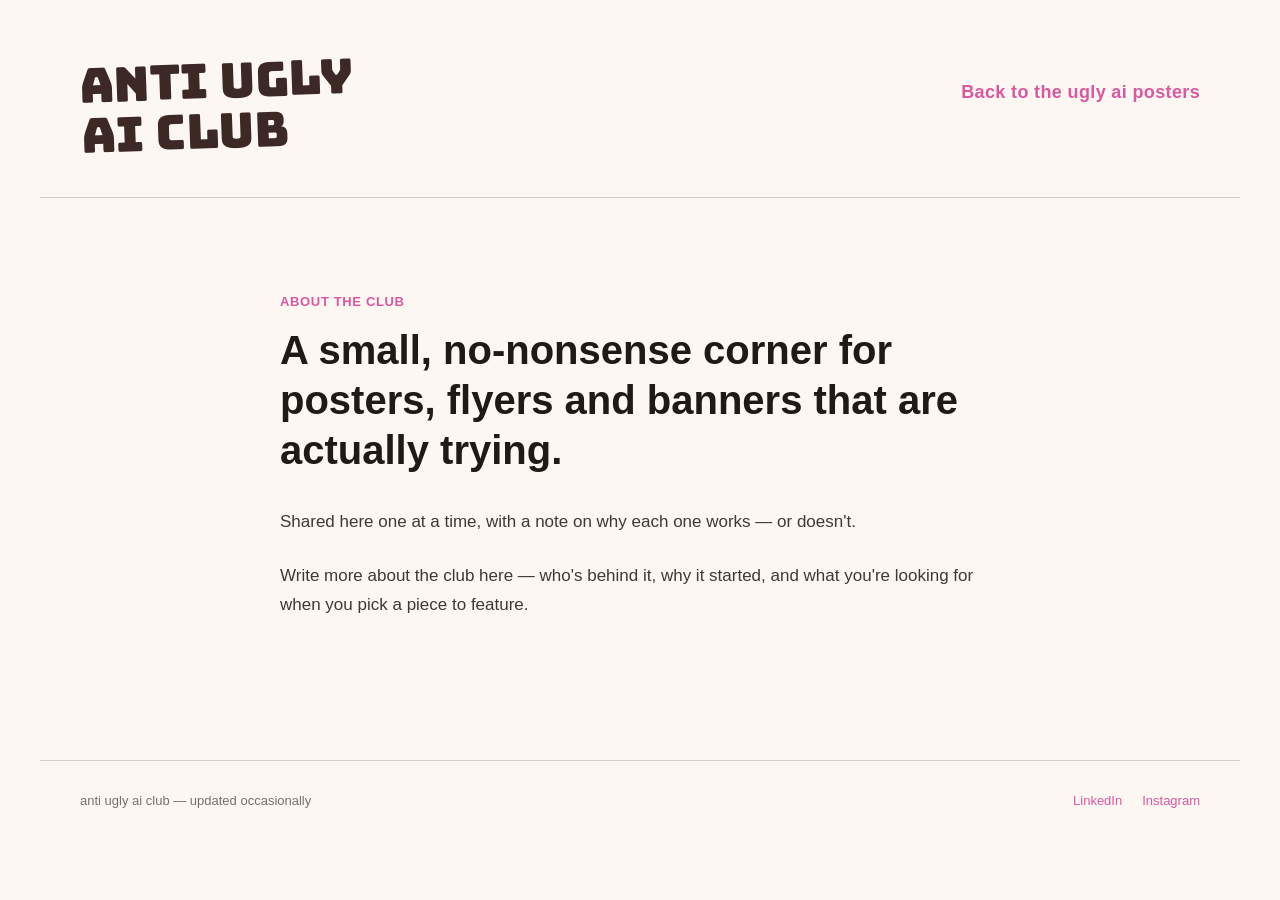
==== about.html @ 73b1c244 "Add files via upload" ====
<!DOCTYPE html>
<html>
<head>
  <meta charset="utf-8">
  <title>Bundled Page</title>
  <style>
    * { margin: 0; padding: 0; box-sizing: border-box; }
    body { background: #faf9f5; display: flex; align-items: center; justify-content: center; min-height: 100vh; font-family: -apple-system, BlinkMacSystemFont, sans-serif; }
    #__bundler_loading { position: fixed; bottom: 20px; right: 20px; font: 13px/1.4 -apple-system, BlinkMacSystemFont, sans-serif; color: #666; background: #fff; padding: 8px 14px; border-radius: 8px; box-shadow: 0 1px 4px rgba(0,0,0,0.12); z-index: 10000; }
    #__bundler_thumbnail { position: fixed; inset: 0; width: 100%; height: 100%; display: flex; align-items: center; justify-content: center; background: #faf9f5; z-index: 9999; }
    #__bundler_thumbnail svg { width: 100%; height: 100%; object-fit: contain; }
    #__bundler_placeholder { color: #999; font-size: 14px; }
  </style>
  <noscript>
    <style>#__bundler_loading { display: none; }</style>
    <div style="position:fixed;bottom:12px;left:12px;font:13px/1.4 -apple-system,BlinkMacSystemFont,sans-serif;color:#999;background:rgba(255,255,255,0.9);padding:6px 12px;border-radius:6px;box-shadow:0 1px 4px rgba(0,0,0,0.08);z-index:10000;">
      This page requires JavaScript to display.
    </div>
  </noscript>
</head>
<body>
  <div id="__bundler_thumbnail"><svg xmlns="http://www.w3.org/2000/svg" viewBox="0 0 100 100"><rect width="100" height="100" fill="#f3e6da"></rect><text x="50" y="55" font-size="34" text-anchor="middle" font-family="sans-serif" fill="#c2185b">AI</text></svg></div>
  <div id="__bundler_loading">Unpacking...</div>

  <script>
    
document.addEventListener('DOMContentLoaded', async function() {
  const loading = document.getElementById('__bundler_loading');
  function setStatus(msg) { if (loading) loading.textContent = msg; }

  const FONT_MIME = /^(font[/]|application[/](x-)?font-|application[/]vnd\.ms-fontobject)/i;
  const MIME_TOKEN = /^[\w.+-]+[/][\w.+-]+$/;
  function toBase64(bytes) {
    let bin = '';
    for (let i = 0; i < bytes.length; i += 0x8000) {
      bin += String.fromCharCode.apply(null, bytes.subarray(i, i + 0x8000));
    }
    return btoa(bin);
  }

  // Error sink persists across replaceWith since it's on window, not the DOM.
  window.addEventListener('error', function(e) {
    // Failed resource loads (CSP-blocked links, scripts, images) fire plain
    // events at the element — warn only; real JS errors carry message/error.
    if (!e.message && !e.error && e.target && e.target !== window) {
      console.warn('[bundle] resource failed to load:',
        e.target.tagName, String(e.target.src || e.target.href || ''));
      return;
    }
    var p = document.body || document.documentElement;
    var d = document.getElementById('__bundler_err') || p.appendChild(document.createElement('div'));
    d.id = '__bundler_err';
    d.style.cssText = 'position:fixed;bottom:12px;left:12px;right:12px;font:12px/1.4 ui-monospace,monospace;background:#2a1215;color:#ff8a80;padding:10px 14px;border-radius:8px;border:1px solid #5c2b2e;z-index:99999;white-space:pre-wrap;max-height:40vh;overflow:auto';
    d.textContent = (d.textContent ? d.textContent + String.fromCharCode(10) : '') +
      '[bundle] ' + (e.message || e.type) +
      (e.filename ? ' (' + e.filename.slice(0, 60) + ':' + e.lineno + ')' : '');
  }, true);

  try {
    const manifestEl = document.querySelector('script[type="__bundler/manifest"]');
    const templateEl = document.querySelector('script[type="__bundler/template"]');
    if (!manifestEl || !templateEl) {
      setStatus('Error: missing bundle data');
      console.error('[bundler] Missing script tags — manifestEl:', !!manifestEl, 'templateEl:', !!templateEl);
      return;
    }

    const manifest = JSON.parse(manifestEl.textContent);
    let template = JSON.parse(templateEl.textContent);

    // Nested page bundles (iframe targets). Each ships ONCE, in the ROOT
    // document's manifest; frame srcs carry an about:blank#<uuid> marker
    // instead of a substitutable uuid. Every document mints the blobs for
    // its OWN frames — from local text at the root, or text obtained from
    // its DIRECT parent over the relay protocol below — so each frame
    // navigation stays same-origin with its initiator and a deduped page
    // loads at any depth on any host, including a file:// download's
    // opaque origins (where a blob minted by one document cannot be
    // navigated to by another).
    const pageOrderEl = document.querySelector('script[type="__bundler/page_order"]');
    const pageOrder = pageOrderEl ? JSON.parse(pageOrderEl.textContent) : [];
    const pageSet = new Set(pageOrder);
    const pageTexts = {};

    // ── Nested-page text protocol (parent-chain relay) ──
    // Page bundles ship once, in the ROOT document's manifest. Every
    // document mints the blobs for its OWN frames, obtaining page text
    // through a strict parent-chain relay: a document only ever SENDS to
    // its direct parent (which, for every document the publisher's own
    // runtime minted, is another publisher document) and only ACCEPTS
    // text from that direct parent; requests from below are honored only
    // for the document's own child frames, and the ROOT never sends
    // upward at all. That last rule is load-bearing: the artifact host's
    // frame-ancestors allows claude.ai (and friends) to frame an
    // artifact, so window.top can be a FOREIGN document — a top-addressed
    // protocol would hand page uuids to that ancestor and accept forged
    // "page text" from it, minting attacker HTML as an artifact-origin
    // blob document. The chain never touches the ancestor: requests stop
    // at the root, replies are origin-addressed per hop (never '*' when
    // an origin exists), and both directions are origin-gated (on https
    // a foreign sender's origin can never equal this document's; in
    // opaque contexts — file:// — everything serializes as 'null', where
    // an embedded EXTERNAL frame still fails the gate by carrying its
    // own real origin, and a sandboxed child of such a frame is excluded
    // by the own-child-frames check plus uuid unguessability). Shape is
    // deny-by-default: one request form, one reply form, no error
    // replies.
    // window.origin is the SERIALIZED SECURITY origin ('null' in opaque
    // contexts such as a sandboxed preview iframe) — location.origin is
    // computed from the URL and stays 'https://…' even when the document
    // is sandboxed, which would misgate every opaque chain.
    const OWN_TARGET = /^https?:[/][/]/.test(window.origin || '')
      ? window.origin
      : '*';
    function trustedOrigin(e) {
      if (e.origin === window.origin) return true; // https chains; opaque==opaque
      // file:// trees: Chrome serializes the file document's origin as
      // 'file://' while the blob: documents it mints serialize as 'null',
      // so the two legitimate shapes can never string-match — accept the
      // pair in both directions. https origins never serialize as either,
      // and sender identity (own child frame / direct parent) is checked
      // separately.
      return (
        (e.origin === 'null' &&
          (window.origin === 'file://' ||
            window.location.protocol === 'file:')) ||
        (/^file:/.test(e.origin) && window.origin === 'null')
      );
    }
    // Non-empty only in the root document (nested bundles ship an empty
    // island), so it doubles as the root marker: the root answers from
    // local text and treats a miss as authoritative — never relaying to
    // its (possibly foreign) parent.
    const isPageRoot = pageOrder.length > 0;
    const blobUrls = {};
    const resourceBlobs = {};
    const UUID_SHAPE = /^[0-9a-f]{8}-[0-9a-f]{4}-[0-9a-f]{4}-[0-9a-f]{4}-[0-9a-f]{12}$/;
    const pendingFrames = {}; // uuid -> [{el, frag}] awaiting text for own frames
    const pendingRelays = {}; // uuid -> [childWindow] awaiting text to pass down
    function mountPage(el, frag, text) {
      const pageBlob = new Blob([text], { type: 'text/html' });
      const u = URL.createObjectURL(pageBlob);
      resourceBlobs[u] = pageBlob;
      el.src = u + frag;
    }
    function deliverPage(uuid, text) {
      const frames = pendingFrames[uuid];
      delete pendingFrames[uuid];
      if (frames) for (const f of frames) mountPage(f.el, f.frag, text);
      const relays = pendingRelays[uuid];
      delete pendingRelays[uuid];
      if (relays) {
        for (const cw of relays) {
          try { cw.postMessage({ __bundler_page: uuid, __bundler_text: text }, OWN_TARGET); } catch (err) { /* gone */ }
        }
      }
    }
    function ownFrameWindows() {
      const out = [];
      for (const f of Array.from(document.querySelectorAll('iframe'))) {
        try { if (f.contentWindow) out.push(f.contentWindow); } catch (err) { /* detached */ }
      }
      return out;
    }
    window.addEventListener('message', function (e) {
      const d = e.data;
      if (!d || typeof d !== 'object' || !e.source) return;
      // Origin gate first; the structural checks below (own-child-frames
      // for requests, direct-parent + solicited-uuid for replies, the
      // root's never-relay rule) are what hold in fully opaque chains
      // where origin strings can't discriminate — a sandboxed root's
      // FOREIGN wrapper still fails all three even though both serialize
      // as real-vs-'null' rather than matching.
      if (!trustedOrigin(e)) return;
      if (typeof d.__bundler_need === 'string' && UUID_SHAPE.test(d.__bundler_need)) {
        // Requests are honored only for this document's own child frames.
        if (ownFrameWindows().indexOf(e.source) < 0) return;
        const uuid = d.__bundler_need;
        const text = pageTexts[uuid];
        if (typeof text === 'string') {
          try { e.source.postMessage({ __bundler_page: uuid, __bundler_text: text }, OWN_TARGET); } catch (err) { /* gone */ }
          return;
        }
        if (isPageRoot || window.parent === window) return; // authoritative miss
        const waiting = pendingRelays[uuid];
        if (waiting) {
          if (waiting.indexOf(e.source) < 0) waiting.push(e.source);
          return;
        }
        // Never-answered uuids would otherwise accumulate forever under a
        // request spray; past the cap (far above any real page count) new
        // relays are dropped rather than remembered.
        if (Object.keys(pendingRelays).length >= 128) return;
        pendingRelays[uuid] = [e.source];
        window.parent.postMessage({ __bundler_need: uuid }, OWN_TARGET);
      } else if (
        typeof d.__bundler_page === 'string' &&
        UUID_SHAPE.test(d.__bundler_page) &&
        typeof d.__bundler_text === 'string'
      ) {
        // The shape test is load-bearing beyond tidiness: the solicited
        // check below uses the in operator, which matches prototype keys
        // ('__proto__', 'constructor') — an unshaped key would reach
        // deliverPage and throw, painting the error banner.
        // Text is accepted only from the direct parent — the document
        // that minted this one.
        if (e.source !== window.parent || window.parent === window) return;
        if (!(d.__bundler_page in pendingFrames) && !(d.__bundler_page in pendingRelays)) return;
        deliverPage(d.__bundler_page, d.__bundler_text);
      }
    });

    const uuids = Object.keys(manifest);
    setStatus('Unpacking ' + uuids.length + ' assets...');

    await Promise.all(uuids.map(async (uuid) => {
      const entry = manifest[uuid];
      try {
        const binaryStr = atob(entry.data);
        const bytes = new Uint8Array(binaryStr.length);
        for (let i = 0; i < binaryStr.length; i++) bytes[i] = binaryStr.charCodeAt(i);

        let finalBytes = bytes;
        if (entry.compressed) {
          if (typeof DecompressionStream !== 'undefined') {
            const ds = new DecompressionStream('gzip');
            const writer = ds.writable.getWriter();
            const reader = ds.readable.getReader();
            writer.write(bytes);
            writer.close();
            const chunks = [];
            let totalLen = 0;
            while (true) {
              const { done, value } = await reader.read();
              if (done) break;
              chunks.push(value);
              totalLen += value.length;
            }
            finalBytes = new Uint8Array(totalLen);
            let offset = 0;
            for (const chunk of chunks) { finalBytes.set(chunk, offset); offset += chunk.length; }
          } else {
            console.warn('DecompressionStream not available, asset ' + uuid + ' may not render');
          }
        }

        if (pageSet.has(uuid)) {
          pageTexts[uuid] = new TextDecoder().decode(finalBytes);
          return;
        }
        if (FONT_MIME.test(entry.mime) && MIME_TOKEN.test(entry.mime)) {
          // Strict artifact hosts allow font-src data: but not blob:.
          blobUrls[uuid] = 'data:' + entry.mime + ';base64,' +
            (entry.compressed ? toBase64(finalBytes) : entry.data);
        } else {
          const blob = new Blob([finalBytes], { type: entry.mime });
          blobUrls[uuid] = URL.createObjectURL(blob);
          resourceBlobs[blobUrls[uuid]] = blob;
        }
      } catch (err) {
        console.error('Failed to decode asset ' + uuid + ':', err);
        const blob = new Blob([], { type: entry.mime });
        blobUrls[uuid] = URL.createObjectURL(blob);
        resourceBlobs[blobUrls[uuid]] = blob;
      }
    }));

    const extResEl = document.querySelector('script[type="__bundler/ext_resources"]');
    const extResources = extResEl ? JSON.parse(extResEl.textContent) : [];
    const resourceMap = {};
    for (const entry of extResources) {
      if (blobUrls[entry.uuid]) resourceMap[entry.id] = blobUrls[entry.uuid];
    }

    // Artifact-host CSP (connect-src 'self') refuses fetch() of blob: URLs —
    // consumers read these Blobs directly. Survives the swap like the error sink.
    window.__resourceBlobs = resourceBlobs;

    setStatus('Rendering...');
    // Page uuids have no blob here — they ride inside about:blank#<uuid>
    // frame markers the pass below resolves after the swap.
    for (const uuid of uuids) {
      if (pageSet.has(uuid)) continue;
      template = template.split(uuid).join(blobUrls[uuid]);
    }

    // Strip integrity + crossorigin — blob URLs from a file:// document inherit
    // a null origin, so crossorigin forces a CORS fetch that SRI then rejects.
    // The manifest bytes are ours; SRI protects against CDN compromise, not this.
    template = template.replace(/\s+integrity="[^"]*"/gi, '').replace(/\s+crossorigin="[^"]*"/gi, '');

    const resourceScript = '<script>window.__resources = ' +
      JSON.stringify(resourceMap).replace(/<\//g, '<\\/') +
      ';</' + 'script>';
    // Inject after <head> so the DOCTYPE stays first; prepending the script
    // would push the parser into quirks mode. DOMParser always emits a <head>
    // (synthesizing one if the source HTML omitted it) but may carry
    // attributes through, so match the full opening tag. slice() rather than
    // replace() keeps us clear of $-pattern substitution in resourceScript.
    const headOpen = template.match(/<head[^>]*>/i);
    if (headOpen) {
      const i = headOpen.index + headOpen[0].length;
      template = template.slice(0, i) + resourceScript + template.slice(i);
    }

    // Parse the template and swap the root element. Scripts inserted via
    // DOMParser/replaceWith are inert per spec — re-create each with
    // createElement so they execute, awaiting onload for src scripts to
    // preserve ordering (React before ReactDOM before Babel before text/babel).
    const doc = new DOMParser().parseFromString(template, 'text/html');
    document.documentElement.replaceWith(doc.documentElement);

    // Resolve page-frame markers: mint this document's own blob for each
    // framed page — from local text when this is the root, otherwise by
    // asking the direct parent over the relay protocol above. An
    // unanswered request leaves the frame on about:blank, the same
    // degraded state as a refused embed.
    {
      const MARKER = /^about:blank#([0-9a-f]{8}-[0-9a-f]{4}-[0-9a-f]{4}-[0-9a-f]{4}-[0-9a-f]{12})(#.*)?$/;
      const needed = [];
      for (const el of Array.from(document.querySelectorAll('iframe'))) {
        const m = MARKER.exec(el.getAttribute('src') || '');
        if (!m) continue;
        const text = pageTexts[m[1]];
        if (typeof text === 'string') {
          mountPage(el, m[2] || '', text);
        } else if (window.parent !== window && !isPageRoot) {
          const had = pendingFrames[m[1]];
          (pendingFrames[m[1]] = had || []).push({ el: el, frag: m[2] || '' });
          if (!had) needed.push(m[1]);
        }
      }
      for (const uuid of needed) {
        window.parent.postMessage({ __bundler_need: uuid }, OWN_TARGET);
      }
    }

    const dead = Array.from(document.scripts);
    for (const old of dead) {
      const s = document.createElement('script');
      for (const a of old.attributes) s.setAttribute(a.name, a.value);
      s.textContent = old.textContent;
      // text/babel scripts with a src: read and inline. transformScriptTags
      // does XHR against the src, but blob:null/ from a file:// origin is
      // silently dropped. Inlining makes it a plain inline babel script,
      // which transformScriptTags handles unconditionally.
      if ((s.type === 'text/babel' || s.type === 'text/jsx') && s.src) {
        const pre = resourceBlobs[s.src.split('#')[0]];
        s.textContent = pre ? await pre.text() : await (await fetch(s.src)).text();
        s.removeAttribute('src');
      }
      const p = s.src ? new Promise(function(r) { s.onload = s.onerror = r; }) : null;
      old.replaceWith(s);
      if (p) await p;
    }
    // Babel standalone auto-transforms type=text/babel on DOMContentLoaded,
    // which fired before we swapped the document. Trigger manually if present.
    if (window.Babel && typeof window.Babel.transformScriptTags === 'function') {
      window.Babel.transformScriptTags();
    }
  } catch (err) {
    setStatus('Error unpacking: ' + err.message);
    console.error('Bundle unpack error:', err);
  }
});

  </script>

  <script type="__bundler/manifest">
{"aa63fdbd-0b3d-46a5-b1d2-0e71a4d90c34":{"mime":"text/javascript","compressed":true,"data":"H4sIAAAAAAAAE91963rcNpLo/zwFxPHYpNRNXWI7ScttjS3JjhPJ8khyMrOSRmKT6G5KbJIm2LpE7u/bh9gn3Cc5XxXuIFuXJHP27Jn91lGDQKEAFAqFumF5mbzf/ri9/+Zwe4sMq2JCkrhbTfM6ndBlVsXLi2HNyH//53+RpCB5UROapHVI9ulgmmYJuUrrMTmLE6MVefqUDKY5qaY5wUpn4TfelFHC6iqNa2/[base64]/8w0hy8sE1qiiUVyHNfuGkOE0j+u0yMmI1vtQ7Ac40QRGyGqyT/rkKs2T4irEz+v4LR0Sf2E/IPW4Kq5ITq/IdlUVle/[base64]/3qURHXUTeIu/3kiYXMIt6SsipJ1SFnRy5RekRnpC9yjOgJKZXzsRHW2EY5o/aauq3QwranvIXyE4gVkYwORxCb21N8KMDWdlFlU0x5J4jDNc1r9eLi70xFfz1lPj2pD/RnW9LreLPKa5jX5+pVvDM+TrfgY1A8cCf6aNchRrMshva59VjlrUpQ0343qGAhj+RWshL/RO2ZH/3p9shhsvF4O6TWNsZmxPqrR3GWKs4JR0gdaCbOI1R/yhF7vDX3v1TL08dpcblG33yfdVRgp//1Koxam0HpuX3J6RXcsS2PqO43JkgZ3tHISZjQf1eMO78sij6QAKoX9t7W3+wmmrvKDEOfwXVVMDuoqzUcwIR3iwRItj+tJZlPY/2Ya/b9MlWo0VXQlCRNJDH9LHDncHo5BzQn/ySETktGag0z477q6UWPj5aRPfjrY+8iXEvvjNWckRvqXtR/R6UzjK/r4+lWecKIAD7kCj3sPvr6pqugmTBn+1+eVguD3dy528eBcEkhi0pEknz7UCJ/In0+fSiyt4r6J64b9rdfYdhVlNemTW4HOsKiIz79ckGIoRZwLesPg5DfGCPN1cbRywufmiRcgqKOLE47m0cWJOUB3Rky40C4Qe5lscIycOWuhvCT+GE1wM3+K6rFfRvU4jyZUIoiUhLPJyzmZt1AVbG8aFwn9vP9hs5iURQ6nXtlKVuZiDSJkjWXIyiytfW/ZC8KyKP0Ae9ovitqztijUDytaZlFM/eXjMImPQ2A6T5Y7xPMC8xMUb4hyG9rMOLwHRSHEKBAJ3r452D7dPDggfXLGz3wWdxHiuMgSWt0OovhiVBXTPOnFRVZU3Ul67ac5YdVo0ImnVUXzehM+kO//[base64]/HizlnExj2jwsMH0+sN6LCo6GMHJdvdxvwA6T17JpFSw40GrMimNV1Pc0br3sp6WSCcLr2kec16eZG3TUWW5jSquiOgDdiFP6wkdNSpRoPIX1v9rrO6+kPn++86KwFZe/FXUfz8u87a2ovO2upqJ/zhRUC+/e6vbQ1efvvXoNkhUB3tPQdCASJZj/J0EuEAJHGR1fA5IxT2epoP0zyt6SNmOK/H3XicZomfL/0A7NSpEPzuNWiF3Kim4N/qkc2Z+sfxhFkbi+lSuOrcllGSAIrPy2vyfXm9Pizyure6Wl4vr4bPyTTtToq8YGUU0476SyLEyfkeXL5zGctVUSXdQUWjix7+24UCjWJzWyYpK7PoppfmQHHdQVbEF+tXaVKPe2t0sj6m6Whc91bpxGVCEs9LWtVpHGXdKEtHeQ/Eqe6gqOtism7MKafDFy868v/Db4P1BhvFWisd+L/wxaO5ZIMBSABTRqsuQ3kV17xtPqZ5RVmRXdLkFlapO4wmaXbTm7NGWAV3TPj9Czp51JrNPQweTIGrLgR7hr4trxUXEgS4Qr4tr/WwxwWr8b8Rk5TqcmddOStGaexWU1ytLsoekHZGhzX+8VsX7ye9tdXn3z3//tuXz79bn0TXXU5SL1fisYvby/KarK7AquoJ+MtgZWVlbUUs6V+Gw6HYO2sP2jv2fDwvr9evxmlNu1ipV1a0e1VFZRsn5sNeXiS7KQyYkU/7Hz4enoJIsfPhIxcr0pxEZcmWr+gA5KWLLqujEe3S67KoQAwhx9O1ldXn5ILSkgyKeiywgobsJo8JKD8yU/NW0VGU5oxEXPFGWE3LkCwu83N+QpM0ImWV5rWS1f5WRiNKbskkqkZp3iMr4Yt4si6kMkJQJUY7BNVg5JZwXpDmLE1oj0SXRZroyn8BTIqi7qi/[base64]/3gtacWsP0MhXV1RoB5eUorKVKd1SKZ1anBPAUkeLjGkD1/CtisL3k6NW8PGk+U0rCmrfRYN6RZeYHwJJzCuaeZdh5g9gW7k8/4OIBTC3eTz/gfsEO8xAgM1gc7lWk+out441zGFSuPeZuDLJJomkhJe807G7r7qM33ftDoEVHzBdDpCMZSI5bC1aErD0KYDNdZB3PfnabK4zrlv6GStC7cgCtK/kz6QnqWShyMfTqLq4h2t4zFNfNnWqcJovS++zKsSJUVZo0pMQ+mIsZujFFrq01OQEaZVTJmmqiFg4Us0w3FFh0FYj2nuw20eNdIVZWFxwe/zqG/[base64]/j4Kb7dg25Jz0oEfuuXeJa2qNKGMj6p1WysbXN+29+nNJsvEdoJuA5Oe7E9ys4YVzRNa+WPfJt1AQKYZo7r9vModYu19MXa5SVyFIL0uK60Q/LC1/fHwdH8bLEL/OnrT/Y+o+9vpkxPx10r3h9MnJ4vLUh76+Hn37fa+rN7dOE6W/OPwOFkKNp4s20INvzH6l1HGOqRhiQIkSJ9oA0sQ1lU6MWd0Aeqo05NTiP4KH0GtjGps3wMtNxbh6ISSuEtWRYUAK+CVkP1aReWv4yKjCKOpjrcxR3jcyrTaId3VoIU66BfSJ8M0Tw6Lcode0mz7yzTK0vqG92Ag/cVlSRlsmLk9rnQI/SIMYs4Gr+5sKFuRJQBQlGJGNBB2lYJs5ONXcyPHoMPy+v2+1zN2qpgawLbfJ5WxP3n9hbn1F1rr3wHeqi227DzQRl1T1mzQx4Kn6Ghh/vIGgU1evC24Sejm8Kut1jDKmFENf7bVA+nEaxEJ7VrTnDuLJN5c+lc7kYv3gpRF5Y/TyYBWDeoztsbrPlmDLWHN0zPvGfBAa+qeecHde0vUbmyjxsZpsfOItcCrgF6P5mWgdeMaN6OElnhZWTGsU1CeYhlJySvi4L5O0qUl20qFA0kVRwk41KUlSWHIixsVA8/cPdik27XlT4Fdvw8nXJNAWu9Jks6saZjPYn73XDjzIOz5RCxrerJuTFDMR3yEps34/nkSVU7M+oGsrydJ1TfmCUlTNOmb7RcMckxBzDqRlcxlAGgpeS3giMpdo7Iic7N4wQsCmIE6zafUXsIFmymn8rRqqy9dLdQkkiWypnveIDF4PvX7YEznf3oNafCWcEUhSTsAaXYHpUgeMms5fd2NZR3BILALHMMJXm+kLGAewlCrlQkBTcXTijuLMWDcaK/eEJVID8uPoP3RysmJbgSEKEolEeK3q3GaUVg3i0Dv2KOhteZ8UBM5Ir5WSCKBOzy5+m2Vlv91nCwtB87yT1qnALvFKcB/mzMQT6ujiR49giNLfbJKlsjEHT9oLNp5zJE1UHOTr65bxeAXgKPRxWJWzx0W+PSpgPEamJIpx6vez43enS3eZIey8olnQ2thia1sEZWwZp2Z8fe52fPsmyaQBYu3NpaI32PozV0SE05bh5wHwSPWFrwlzaXtk3Nz9sV63rq720awZU/H06ohteeg6NJy++ab3e2d0zeHh+D86LG4G0cTmnU9Kal/+Ig6+cPtfxyeHr55fyBUeQdU+Pp5EYkGg4oMyCBJySApyKAicVpTAv2QhGYkGeaETkhKQP1+MUhAoX5BvhBGWDQpCZtEWUZYGeXoBXuBzrBFPsKbMZuWZIqIXA0qTzg/iAF7xMO/4H4USHz33/x6+uv+m09wEcWvwiaFY6uiK2GjEs5HwoVVfsOf8hNoZ41P8FN+ArZjfIKf8tOwKIzO8Kf8VBnllSw04SggYxO4KIyjkuuc5RdRAHMwM0f/+aMYv3B6Acfl7byuUircv0Q5FWVyxoBzlb5/dNEhlyd4uz+67JCLE2t6t38B3rdrzG+Rx1kaX/SIV+Sb8JfAt8jjcZSPKP+Af6ovaV5Oa/zwAf5S5Ww6mKT8wwH+qb5c0JukuMrx08/0Zqu4ys1v01J++Vya5WVFGZOfPsEP9XVSTBlVMHfhlwUVvwu4+NWAjN9ojhYQ+Xkbfto1MhpdUl1jB36qGsMinnLU3sFfqnyQTTnUt9lUw0uK6SCjeqa38Lcz36Bcu64nNJ/ySee/d2k+tfGaFCZau4WBFX4HK7T+DnoN57tYPP7ZWD9h7FOz+on/[base64]/ZUdUS6BKALLJzuFYRhc7f6N39K/X3rOTr97Rv7yTRe/rs6N/PTtZfBYsKhvjh91Pe/uHpwfbO+9ON3f2Dra5eg1O63062r4uxYH9yr/ucpvl1yQWfwW+R5ZEd0vEC5ZfC3y9UeqZ/F+LC0J55x+zwD+Kur+dLIGuz1D4nSwG/jFb7AfLI0ujxyWQTRAzwPOY+WBglNKe1LeCa5J0URTHvdW1dBf2TzuElR2So9UF9GKgRi/JkinYLOFn7fKIiC6POsSPsb7XhdHHYV3sFFewoxiFKxnovLiA0bgXyTEwamEPf8OtpAX7ttUxB1F3SMSReQXI1GSJRLAUr18ty9/ea0+j097Z8qsxzSa09o/Z19fB8ijtEO8VWI6x9Mmqd2fb42Ve75gtvhZtl1Xj107b9mU0lAXCVlLRKOuQKEsjdmK4+DakDy3v3zGLxCRnz3+1vBHA7EAfMEH+Rv/o+Ji9Pgm8DpJu0FENvSerUBUREYVtqiTotbHcF3QQDQ4LHKw2I0tDsJ7BLt8JAdLWaYdw8gLC+lyWirAa4GPGDou9wbkfM2bfrYt2X+mExhnMZcyY9Ade9wJX/[base64]/PaZp+b+aroyr1HikVworniIoPbFY/OyIuEdshFmifcsOR4P1RF+Z7WNa1gzEcnptG2ZHSaFJtZxBg1v4JuYpzm9UH6G6yxVnsbe+NWnAUiIBG2yVEYhoBMGMlIF3Zi64PQ/wUVDyzuwg/[base64]/wnWVENXqzRgqtGwqHQTOJHeFdWcBhb6Re61YK7u7DwqF7yuihzOwgt6c7R2Yp9OvFis27eBuzjGruWrfoRhtyZL5gt90sZNbs32HZuIOppaVfQNSJw/7h0cnh4c/nNn+/TT/t4nEIeXF8nfTk8/fd7fPj0li8tKIXXERVbpQCtFWHCblX9X4Dwnf9SFvHZ63Jta/sIwAvkDvWrlD+59J38JP1wFDwT5YVFNQE7jE6A44xhvbByxA9hQPm4rmyeCIqwvo6zwu2BKaN5Gnb8UFUTrnqi2IBSLOkjLaK6js3hhzzEYLkRZ1qr1FELIdE7IFlcVtQh1AM893XD/wD56rBxu8juXGMJxBHxmEA2CAPC03D4s0rMiy6ZmABgMr2cMu03WOBSuXCjktp1mdZkZfn6uL5T0BJNH7PLyAskLRiejipY9kqQVjesuBvl2oYduxFg6yqEx1q/LTIcAG7K3vH7o07Eus4/aaOdrN8g6mpR4IjsHHxyL8M/hTcmp5SOUbO9s7wLT+Li3tW1yX6zOmiGj4mjsSEcMQGNpKWiwD4N4YqAbhIeBJdAtCwSe0v1xFgCkUET+WH5d6MTNZYerKLtAV7GK5mZ9sU5mK+75guHsXBCK62skPQmOS08DKT0NsBp36MHK8EEOiwMLT0+jPC/A9wvMYNZS2X40WL1BYRb2XGQyyUs0ViKMnqwTjivfOgDFj0XTIOTu2b4/4KOQ7KF59cB2zV7vIA20BHC6ELgBDPSbRPJanwNgoZ225ji1UthO0NYsrKMREH8W1tEIzlCbUeiOsZ4Q5vhRamD6rqh8mlm04bZJh3aTD8M7Wyhpw2r0jw9YeF9f/HKtm6IUJS7xNGtrpJQ2dn/acdnp0agjGZJVQx60V1GV0+THIkORe94Za59q0OaziurxcYNcjSOHOXIxBL5uhKenytd8wwNpwzteAa4PrYzLmMZFsPgb5ZUirLxGDXCG1BIZ9FlkNIQavnekQ0BOCHTUQEMzZ8CmRyQ27ZtFE7rN/69rQbBI8b/g5QOvWMYxW1/Xc6+AqgK/CKNEa9cnXtCyXZybWn1dm4effbEEePdfLM1rpeB5MLkAfSz1MEb+j3dVNAKikpqWW1zumfwZhqFxLS0lY7Wl5QUfr6l6fKVrdW16qZXGVYI7gPYNB1DXEr0gVl0FOn4srlwLM9qB5QkO5r4NoL2Wow7S/BRVF6VtB4bhMeqUE+KBjdPrNMpxxtBFQ90OuJWPR84RK3LO01NrQL69RbItJfUsEY/MZp5T0Zgx4pjGibuVnaZABk7RnE5JTi9pJRcrkYFa/PSjCYkYoZOyvrGRc1BrIXMX4/Z5bpvjB8yviNRsTK4cm1Foek5bBGjsiZT9EmVpItntZdBM4nDpkI4aTtvWUkMAZ+XLuRjwLYD3AJ1Sghd6g6LIaJS3+Qxa3YsJvG/SYKaksHdpyHl8ptpZp3XyWtwzS1n9ngIHNS+SNHOyk0A1kaLAjoGImAhxaTSJmGiQ1nTimW3gtvlRBt98wEPRaYs6FTPgGOPNBLwVr0NWVywsLtKkIY46Z7Ee7kEVt+FrDvFedizpBwR/aAgBXXwmuU7QvDkt2OQH9QJXr3I/k4Ra2JN2toeTShWhkOmwxEczlmdcbEOofe8ZWVITtkSeeSp9VU4iGArxoYYgdkQEDFh3cBeTiYhZOzK8bxrqHFWLUwx4A27wzexjCUrbmS9Pnp4NzbkANbnWHUdp4zDlqPCjFAi6eZraUSUYrsAJ54jvkZMe4Q2fSMdAMltvY0PW/N2JIzFYrMs/YUuoK9W5uFKx6UAQ8nkwj7PKcnkRbGUoplxu8ZPLKHsAO0FFVSs/gXXdx9Cw+5nCZZQ1G/PeJZgF5fVl4iO+Bi1Zch7ASR7IFi656reVJZgSE+xiifjTp6SVEVyKITWASc0R2fj9hN1KKcbgNKnYE9ZOGS2XIYtA8jnHBar+uV+n+ymWIG32TMFGCe4SDSjzvxugrOttmX1I2rCyrA9mC1TnzSFUK/6uDQurggGP064C3U688nMb9TpaXq3WxQ1pGIhgbYzrbMtJ+edsBG1wYsptjXD1uCbA01OJaE+hbH7F1enxRbJaFaxGhW5PT9/GPHWv2jqBUjnKA0JuJke/OkL9qjGhTV9l2Jcje0cKI4RUGHwSGd3co/zS0BdfWrriQCpMuSbSF5nlLq2TtOmzrs9WbOBE4dkWnoQp12yszFVbFc1BSXw/N3CYj7A/qa2FJr2gw0HfeYo0FDUWpxhlxSDK4OhsnigCg/msogu+l10OosviolTHjRaTjUi2oqp/Z0dzeJZmZ209AnJzmAd84g2bx+bdoxNW5SY7quI5SCplVvMcnlYQESARlffMDadA6TTY0rIpfykYpI+QtMoffh2ZRRi80VNMXTKfPNkbguZqihS4fBz65+z6a82uA/944+tfvj4JZFqEKY78nF1jasNz5v3/yNghoQtXcX9IVPOvXzX0hf4fPAyu7zgLxhHT4eM0U+xChaKRFUBmYQFItpFx0vYwsU4XA/[base64]/[base64]/8j986zA1cfIvIZgq8Uf9OVxCiE5EN95ByibGHWEeOOoTebKsveI2bbloTFSHepN/hfI5Q76WhcAjgYHcxSD/1NU3dMJqv9E2v53XE/uwmPsb8p7Cp4J+ue8a4tgmj/TG7ARW/eVGLJ5CAEJ/gSTuw8k2HTNTtCFGCrZWYbeZJnvLZq2LRH8mRgOlGpykoYAalaD4FSDBZqyCDAO3rvjL4FenmukT158+/2qgbUTfc7s0HNs4Y/XyKtX5AUYo8ZrZInAskXVZpHQN7WfBuSrPAWVkCLEsiWIAwbz8HiNvH4N0axhXQjR5tuXlqH84/Yv2/unm3sfD8GN4eftf25vNaIieepz4W8FwmhU0YgUGLFH6rTOqAhMhPPpMmIkxTTD5DJNaEGiaZIWD4l2/Lh3eCoiNA+2d7Y3D/cwjLOXFzVGdIDbiBvBeSL8fTvc4B3YSeRa3QQsCgNn+0P0xNDRhkc0CyE9Fwo2J+Kapwr+2F2IZ03dy7MbQ+5HDxhT8gexumVh0HtAYMwj/jMnpVbLFAbKjmbdFujNwXQ4TK8hOFrjtEG8r+i2Zu9J9zJ5l+vjPM0YOCT+D+jEeuJVFTXgu2W9P6LAkirqu9RX/DrbPBGFUyTXSyu/yEsHiITClf2mnDCm8QVmRnn6lMx3HgDgTgtQQID0YqwxedQZaztPu/kJiDxvpNwNBiqnCFNPWWBOpM/XW27olV79RId8NGxQYl905LsRYRg+4GSzTyUdEYA5bHVgOZcVQCrfgQ/I7CPGTFZSTXEH8rNOjd96JsivxynrEE+8SbF+Vx1M3gmmay0HLC8ukrdRfNEVMZSkLiB6Wx3HSljsQHB6HWUZSP2YZFVhCBkHZZ7YOT1zLbBGD4pDubf4f9GF0DwEGa15wjieP7BD4oGRRhMAcKhI+PonWGVojVPaaG6CHxZVTD/jN/9BcK0G9mkt5mgrTXbBAq7gNb+L9qegfvhkLqtT9dc0yz5DMHEDGqzY4ZiSYRbhCxVwRMKKqfdauCMJIxGm862JP6HViCYEYj6F2KSWi9f9JcqYMQfSF91YjZl1BIJyYCvGKTafvnGcdqFWN8qTrmzXNWja1LLmQjh4J+qpA31rE/tQV2nP2TL6A9rR1E/GLeHH+brk84IxKqsXpNHSuZ+ePlUfgq9fVfn6My5PWEfGMPcdLDruTu4Ylr3AZQJqhZ3AIDaOsqy4wmxDftQhitbxdj9oy2ckXDsudCYDdN6OtHfrBX/SjAeKSPHcFh4GbvPBA5sDXtGFlDCgyuBCseomsu5DJtFFwEHAMYCtjy5O2hrelafpU+MapW9G9p1IGWr5T3nln9mS29FVh4xH9QkKylIRC9pRSCbceblSXntSmQ7SoYWgMuzy24v4YVwBbS2RcQNEqVo/MLBBPHxLQxbwt4CChsbolvB05kSq+TsqSfZ4hNxrPFLekoYhGYXrHs6UPPfkR64xsozU1mjALD1/HDw9u+UixuPGNriOUTiP4mggdthQu0hlut5w1jrDWhwWu2mOq2LtDF4wNzTDWFGoOW/xbskkzX91p3OS5j/On9HmpRNjGhQreRcBo7vxZULVDqE5m1ZUZAx2nrC7M0fxmzymrC4qkbBC5RqVPWKpr3KTcjlCcyWFEqHXNc0TJprrckvobZc6CKSaobJYS3VzznvTxH9HNTYdPKBWTmnC5OnqdTh7MJrBmXiQRyUbFzUwFzgP5bQ/Y3rzw6E5YqSOLmgOuksR7YDp7//7P/9LS7WLRMdPVJC+KwW4HPA+NtqsrwkiGIDIVKbxBTG2ArlkFjDeUTcv6jGiUVSGGoxH/jFDhpo/XYZ+qWUe5slejmZqzgz+OoZZ0TTAH01kHVLRCYU8hzh8H6mro+Y3vERVEVKFNea6Sku4xRdy9OKVgbjIY9CWJAVl+TNYhG5Ug/RS4yyDeEGrG56KsHZmsStCSsgb1T8ZTCcl8UGAEJipR9eQ3EHdLBTYDjCYfViNyzRCIG/ANY/n5GHk7JJWZyTKE54xi+HYJ3RSwICi3AJF88tuQiEhM+wlYw+B7gLUGMPumEbZQxZ4GKUZTYR0o0NSHtDmM6MVV5c+rt0vkPxDp42UxPCJVl2U+POYWkPiZwS86XpBS0huV1GIZMGVM/cdz05skwQrCCjfJFzYmtM4powNp5lBd3EEdDFOE7AmsHSQpfnoGSOA77QylZyLBFcostsKB+urtKTgBAlyqMD6jN8FfmJnSIdVAmKxvZZnVYj3NLRQnD1kyWBWsPYDJx7Bm0xPXDKEHY5fZPlPpw7e39Br8fT0skdWOuT0lFaV/[base64]/jC8OYhptOsSSsfcCrqFPYTTDTuSSE3+QU/[base64]/zv3ZRNRcWocobKf15qCNz60xNBq+1JHx0dgaZU2xragZx1gYho1yEUoM6lsJp8mDpBKMqw5ht0bTelxUz5jYyktaH8Yo34io3wRh8PS0W1Z0mF7TxNjCVynMKGbYLEuaWJvSmKLGJgQGyxOqaAfZjnSH7Zj+rzgofE11JqkA8W/YZKGOO+I7tJpNOzN3gXKntuFkIR6oFsoxDlHY/8WdFlT5vBxXFa7p/[base64]/AbxIKnTzmIfr9hwPj6lag2Lfz46VNSAXdsfgeW+vSprQJtMqfOHPbdGifYxr14BLGYOVOjYANwz0tiz1abgt7kwfNOr7vPr1kLvg35GWa309hwLTcJc3COg02bFGcbLfgkzjve1OM6+o4RPETWCFs6/CNHvhs31mJkadhYHIzKBxz+6qp0J8m0Xahwy8yfx7rMggatzl1Byxns4UTaNtV/AoU2AwAfjE5jaf4dW6dBE23WNHI/mYvXoFop/X8XM9GWbXzY6A+eMDEGHUhfV5Req9BSMjaMGJi1R+v+/So8Z3fUPmeirts1SljCxbfZp7YTaOkq1GJZ09G3zXPYbmq65erON7iMowu01Dq/OTx5dScGb/kT9hYD1NaWOGPm1df1Gza/cS8UmamvZ944mtW0s4qJuem5Yml1BAmMwVe478TsIwSRZRvc2c3fTtwvvlsCQLQTvElybU+exTcxLtCRtRHCMORweEY2CZMn9LRAdpr7kH8yyqXvF3g+r/6wRjxrY81JqWCbyAiayYA6xJJ2nFXEPBDmw8eNrApj37BsdhoZNHKENGdRiWH7dNa0zU2UaFdRL06reJpFFeFqLn4xxVm3GswelO2hqWBszebwb59JZ6wtXbRYNY3npiFRLu6TYgLHQU278bgqcFt5LblGWi/37lxYbYL/F9b+TgzvX3CBj3uRcY7Liks9v4sOFAncOVkt03PfhDxgdCLG6IH6ohYJU9XTtdCxD9/zmfeVn9XbFR7NhlECU5c4WqX5ErjoA7eR6qjjaF4sNyBxUv0xfZyJvLMlrN7+NOVXgxZNUylEKC00ZJSvX4klhjQvUq7hFOE4YBraG4uWG5R8Hz/z9cxtNJgbF58snqOrg3vCA9jpn8TpVL/m5rFiEmxcHBeG8FNVgCt35aKHtvAe+mXjUd4xyeekgQVwFOF+icZ4Exv1t6ND4v/atrkWZ4mOiL26riE9n9dxh2B5aAB2yZyscLtRKfmD8hXhD/KiXOJ4HI/TWuRJTlAQtyRwYKPjVDu8jFOlKFSgt1KGKjfw1WgK+g98mvf+x3ntRCoPep7XuXA5CgX7fnXHe73zwbQ+32tJr/YTvq6J0bntqA3dSh1cy9kR6l/uUGUYSiVD0ssRiqA+4bJsGnj5cjMxmo7RyI2T0V9MF1Rp7BN1kbrkTmlB/hs1K6Zr4mCaJxlNHMdEUfo2KwYQsGe7LQ2yYoC+9u7b5FCdWX6GpC9qb/D/Qni5dMf6ixfA423O5UgMamCeDQAXIBghkJZ3ZZJrB+v97Tebh6ef93d4kui6ZL3l5WleXozg5r1cAYH/bfX78NtwdXk6SXgBnNmJcGqepHkoItU1vIP9D3j5HUfffv+8u/X+Zuf6zc35l5XhDwefyl/o5dbLD6Pf6s13Wb777mXx6/I//v5+MqRLH9h/fH/4ZTvdquIfL3Z3fv7wcpi+Xf4PB/jW3u49CHeTYtJAGgrvRRxg28iPDt9fj39bW81+ef/Pj7tx8tPezZeV1e1ktHI+zpfjtbWcXa9c3Hz5tHJ4Hf3y4tdfEnbw4+rwYOvz8MU/fzpfVR28ffN2e2c+4n8bRAOaLTP1mPLfvgvXfghXlrHcxZYDszGdrHz/c5qkH7/sJOVPX3a+/PDi/fLOdvr93y/Ps+Xrz//Msm///mHnptwt/v7yxd+L6qcfdi7rcm3/H/98//bd+eqNHcITJ/kBhh+9k0GorErdGJ5WsrZIWqRc5G8HADnPIeDWqAweVAF6BFbFPXJJeFwo/kCUwFw1qtL6pgfYNXer9G3S9J6yzSmri4mITpJh7JwXLxgXbXzQ8elTkttJ4q05Shn3cwO+AeefPzLdLsWQRo61SD/+mzKBBc9076TOtJvL7NtPn5KRSpJmhLOMwidPxJ98Bm8mgyLzGv6Xwp9uq6hrmuCLnBW+SW6esvoxTfjWcE1mdIRZlyF3ruBNoZuE1HimcM5LiOo5wyNGRyctfFo9O8gX7v3O3ts3O6ef9nZ2Tj98PNze/+XNzukuJHJ/[base64]/QHBUGVrFsV46pgbK9KR6j786K8yG/gwbvWIC8Wwuts+PStL9+A8S2ci1ymKKjouf6ghg3PRoYQh5QnGMjna3PBzJWLmotmJfilefIgolRUBpj7/GkWZMdo1HVldTTlcriiB5RIQUwyqUxWUxQmCxR1wS5E8Y+nRDDd4OQtG1ydnGzN0h+th9jCqSKQ9TC2FZ/7wABWJ08GeDTDWsutEWWZr5Wq+pUQzNaz4Wy4XnNH6TsZN31vbDTriConDiolLn6U3IT1mOaNS4byZwDKdATRhtOJTo5cUcxv4zdl+SFI+thcdFi1ekcuVGFxEXAHaCQR7mDn/Xh4+Ak1FhUqy6as7cZSNTo3bgWyX4ybahkrPgrbby6CydtC9Y4GgLF1hMM0o/w+ApRgfICXPmnNeuTIq3i0FPHgVBXM5MRANkQkQO5ouA+ITCCgUOKZYVjP0RYJTkmHBa6a5OJmiBEfi6m9eXToGBEvnamYMRkCRjyOIvwlMIQ/K/plmsIjkDjBgamb0CEX5nRxKM2SUAA1v/jCg2XWonKws/Mw450Q0hIV1TZLTeLkk8vzvgeGoMRbYFytI5bZ12eBCw/[base64]/HLEegTKHLcj4/w6RaT7mMe9HbQF5+txB+py9kcEUU/aRvNCOKnwMVuufDvY+hlxpkA5vRNbOFlYYXUZphjm+HsIU/xgntBqH6IkrBIPJlNXkzOa6cOZ5elG82RkpKtAVkzMh1Zhfz8I7fPcbe8zZz1dRCncykU/O3s8oJfLbJpKh8DOwfbBkBVBIt2SYw7fkUNG/BabSvLjynRop24Rnf1t0MW3waogbbIboiMB4CBbhsLYhCaUJkGnVN+k1lTVNVQifacHjHNkZO7KFBDkPQqPuKMbb2TG51/tSTxrpqrl83Z+j3Gi3NuKrNZY4M28rcmp1DGD3bSdCPB4+BvfOqMIAMclg+e0GiHWONmaJeBNmZtZ/4Nyg3WQCz8b7QBGdeRohvR/kH49s2X78mekX287Ah9I0cnzDRiDLoH1TjJ1Hz/oktSLgSNvmbrl9ObEkrhi+pt/Jmbc71h3kXUXomkZxtKYr34leC3J2psA/JGfIScZsdI+ZVjEpUiIJbQljY+OhU9U+UcY8mRVRu2opo+8QnhwhgyP4Jwsb+EKnE3toTunC/Dn9QxzKYU2OnGBLCiAlIBaEcjQez9dSJgyn/JmhPCEtx696PURzCeuBItB2vTIbvIYHi6KcTPOLHCIdBXrhHDY4570PvZYOixrR2k0W+mgJHWtscBlO6+C0HOlcFVwSESBtKRf9ZFw5RMVcwsJ15ObpqWtGx+a4HTW6lmwSDQuKGLbp4NNqTtGxO1ozALkDBbi2a8IIjId1AZXN+6PRSoxSeAI5/Rve6TPHShXVxSSNmTZSvTnc2/2webp5ALYLvkuWl0kW3RRTbpb2wuH1rUx/O8zo9SyMi8wqWYd/uvxR0LTIe3GRTSf5LBxVaaIqwo9ZGMW3UZaO8i486sJ6MYUgsFl4Ht+eT1mdDm+6Ii2d/jRofGJlFNPugNZXlOazcLh6Cwj0VmdhXrBxleYXWNDlf/dWZiGkz+Jl8FcP/pmFw6sXt8Mir7tXPKnIi5UVKHxpFb7khd9Zhd/xwu+twu+xkK2u8lJ427q3ulpeY+GaWbgmCr81C78Vhc/Nwuei8IVZ+EIUvjQLX/LCtRWjcG1FFJq9r2HvU8gmdgt60a5SXvawMI4YnYV1zD/iYqm1yAucyKtxWtMurkKPF83CUVR+fzuKyt73AH4Ulasr+HN1Rf5e47/X5O+X/PdL8XvtOf5ewyFPVm4nUTVKc1i8Sf29+NWtC9HBpF5dMws52Em9+tIqReCTgWrPX00WIAYahCgXUAYaivyAgMqCVTS7lc819yqaRXV6SfFLNGD6SzRgRTat6SysQJa/HUBug6pbRUk6Zb0XK3+dhQXkU7iF6LVhVlz1xmmSADEPBsX17aC4hsVK81FPtBwU2D/GTN7G04oVVU/8nIVXqysrtzz5ECRGmoWDFdFjLy9yis/qBesGF+DPdWomsLV98OH9x9Otvc3T3b2t7dN9EC+XX01oHR0Pjv71+mTxeABM9pgt9o/Z4pH37CShkM73NCni00mRUCgSFf2NntioX/nL2kYr//hqKYA/llNpSN188/GXNwenb9+f7nx4/+Mh2LH+MlyhlL70mlW23uz/jDXW6Fq89tJxI0Cr3I84tt0oj0a0gucROyQ1fAotaytGeMz1EzOMnbF4Bu3ygbZZPjtbRbzLzQf6YEKDN2ZQxSiB7azxNSrLwzFFXwEvw8e71xsHjciHK4ySobTQicMhBK9BBgsMcORpasCFhpjQOaouMMWkLOD9kQ0o6OHAPu/vHNCoisefoiqaMB+746qqX1J6tYFJU9HJhWE1/oZogIe0EjI8RERKIIHZ+Yb8o2eP1j7aHCEkKsvsZhNn8e3IMTovWLPr6hOENQQkbD0fJjYOrfVc+tQmQqMX6/WGPjnDR7fhQc7bQRRfjJAH9J7cDkaz2V9A8iyK+nUownVa2MlZq+RVFqzeQroCogKlEW01t/[base64]/7GffK5qf2JyXSx6bWcHw2OXvT9Pr+oBnlTIf6cFvnC1B8uyNtnqWGgPqt79/LG493MtuQZz6qI7AGdLfzeWS1UD17FRzjcn0ofscXHlg3DY867t9lOjr2T07mxrb2b4N+qcqHXKrWlvkuYrra/F4gvnWuOcOVednwBgOrPj0qSli+a5Kuy0XfhVd2dnwW8ILMYtTH6oepZY1XOxKTOmOtcI6Gn10tJNCwotu3tJPUYVJgPoG9kAIFjHCIHDjatTglS0TpPWq/cHm/odPhw1bPh4vRqdBy+MWxNGmCVhf+WvvOKA5b5GJ0Tbeilpv4mAQOde5teNhUrl+kv6B5N3weyO2D4WM/4ryDg8kITPwquDBJDAS/e7CSWABwa1gnYMKRstgG9MSNHdSo44N5r5NRfQ5aZHBzoePP3OuL0t2tw/f/ClkARCXRLL+VrIYV3Ro0sWdRFNMa/5mxb+NWJrz0nxsXjq8AUW1jqmimXpZL6yLneKKVpsRo86reeutcGFC5gHWk+W+rdbE7i5fc7c2d4aDNpBQBX01pSYd2T8bU1qLk8f+HGXoE1zzVwjBZx1wdJ3W3f4gWEMnCcLeHTd2KNuw3PPQGa/XyPwlFw1ANpfq0YebCZKvgHMapwxsEYkXtHXW3PHehCZpBAIvKsCzrK0zY0+2rToH8dgO74LUgsIdM2DDwFTPXuCyulZceN12XCScJi5IObCewudReDfGjLWEbameHU7JGqROnIyT/H8P4Zn8f+3sxJ262f0cmc+G81BQG5NuZueQbFUaSpCvpjZGIKUgvYOqB3UY7WxugWbizRgheaC4XUejJqGhwSML9MOXTbYzZ4fV0cjmgI2GiKWymLXM/MNWyJ7333t+zxm5TbpRHuBU8ZP8wYf8rLECDtUCzKYU0BQpHiETtPlctpmNWw1O4qbUaeg7moFD/FUU9/mBOMo/51+mRU2Tz1UGG7hDVEwU8hfGjtITYT1Cvm+WfEaZJGZMpOFIOyQlS+S5c6aK5lXmY/3lo6j720r3h9PuiXwnFoHy52a5Zq/xLkV31ZwB2EHn4JwAvfEP4jGuc/IKEdLPii4fs2Xdy/lJEJDzpaV1a4jn3Hn2mfdMDEiWeM+0I5xEYW5Poh2ONvBsdZMJ8/jYM3Ag+k9reR34G+QcE+T1jMKG+RDzGG4WE7RYc36sI6AgR21fXbagBFfeKGu7Qxm92XcocX/[base64]/tov+5LWXtDofw5m6CB5B8g9DdFr4X8JnQCLhVAlmF9MluVI/DSXTtr3REWdfIF+C2XMcdI9r2+/Y7ZLhMYTllY1+TE64TUKkZdSbWLjV3w59D+QuC8ltI1iTU+ahKPAUp84r41liC0nQirpFB4ykzo9LywjFbVBT/RJ6rCdz5EtIj6HBPFlQNTzpCr3MW2/KkySeUGA7gYgn2OPMkoVlLKOgjgkpzvWek+pDLJx3i3iFkmExfvA2oZGrj/mCm0ND+QBcPyZ8hxGyTqB58E32ohtRJn1eipiVfWmo+palrp4xPv3TfUcPHTcFDgXCjmsXoqerZgBgOxwW3IZ71FNm0ej34IUD1nG/6k96jIeobwjRntKr3pxnVVljocIl46PvtN/sF7ttr8mZ0xp8Z3m2qj5gx6EByTFFBT5cKrrmAvDo6NE8GXWfmw+qmRKzSidgyMV/1ffFRmX2111mKihuXyoXDPG/tG26Fpk+b45tu+KSl1Ajw8O0SMzcg2HwhMY/xsFOZcZ2LLsI8XG6hkfKox323OhbU+V8vaQXPTugVng5Yb74vg6445AlWBEC5K9qdkuEpltbMOBV/H8l2rcWUwvq4MS6TwxzujhVmhgng3TarOydjiphnifGI1vJPQMf8Gx7/NZmE0WMOTxgISIEYh5t7qEF73CtU+8Zs7u1+2vsI77NufcC3asM2r5N93gzYsREo7uawEC+x9BukbHJr45VMVdPl+GZ9bsVQVW3/l28UQ5RzJpYS478bWXsscvvG2M4yvlqkbO/PSWvg24DV+lhQhvwhLgXkwS90WaPm2e41RQoYPWOAoqPQSO4kZ8F4G6pH5NNa/dduAjv+QTbiM90jwv4J1bkjlWUXlbXB51TOT4+0xK73X6sJDdvD2yUo4aVqQDO8b00wMrxbf54Dgju83guoEYkwB9w2j4GcB63FaVgthKZ2vSEb2SWshFAtbKhJyqYYUYVD+cabbQNXH5yk3CLBYAWEbu//JbwpLhGaQ9zy5/0PingFbpBQL4lxIznn/X1mBdecMDeNjTaAViPc+PfaAuBfDEC3AQhTgmkp4DDV7KFpQGSIEhpl0hNB+6KqjNunbM1RMYsYALaGsfvzMxUaHwh5Zrnmi8emeI/I2p1wQh5023t2n+c+X3cnlA/JeE1kDnAaCCd7/njBkFYU3jNQT7mihz08kXZjcpJ5PvbqdGt/fVm/MrHmZCqYBXJ667a5rZsZy+VLEhX3r8A/tuJDgFo7V6QFXuvftDL3L4mItXx13U3i10Bh8YUMbeABD1xvqh+JvW9652mb+DhDweQr/scurSM5QYn77ofVil6m9Iq3wz/NVljQ2k49d4J2P+QHgXir48d6kom8ck5lN4cG/[base64]/o4eLkETQUvSM2d/1raaimSNR6oftpTyxvwFc++eswP8y5d/fv0K2idDgWRPnAjox2u++1a2vW4SIKiOGP3S5K9mWH7GuEFhTl4PK0ewNjtK6aBHXnH/GSK91PjP1zxmm4cDkTP+UE7zxVjxFveZeaI0NbouDo4DgGApIOVkrMk+26noQfP0wDh98503fBfSpDqjVSNTvnE8Nx5ah1f/[base64]/s9Z/f2es7m9omiqjF45yh5EAbIDFpMebecTfBHHUG0mymZOaojnkne7eBhW4+4ciayo42NhmuXJVa68uRcgpofXMGR5nMDwWVVmpi7r4V0ALU9WZP0dSsjXlWXWRlCxbMr+uvM8TJ76I7Atzw/oSBrSbVOaI8sbIvpuZ8VPvYe8PtuAS13gEcI/pbYf6+o36o6Vdoz8Ru1Xz1bGSa/abzskp/UdVjyKvlbkpj8baycUWVfCNamNs4QZA3J3/DaVlm1JlF18U5qqFsBPJQBKpBRnheQUj2RUnM74AdubZVXsMz4M3p1mYWnp6oTOxbdQEOu9wGqfnr3K2MlpGbycJTcOBW4OmzOLbv8+ZA2GwqHclhF8QWtwNaZ0V3Y+i/p8w7J8V0FmRrGVmGzFNQgD0wlC95pe7mR89gJ0gFbLsDjQ7a2AA+h4bwyaAlrlxEfPHNNTV4TMQjroEHgMmNOc/[base64]/pVOjkIlYZKuCstfaPk52Tj05cH7si34d9cX5E8mKZuthINoq5V9qSFdupiluSFD8gRfFM9Ruxmzx2LxZtWYt5isDArCITF8s6MGe+ThR7ZidnJE9uWRXPzvQuuj/H8ax9ZTFV6edJ4pDflVL189YYnxtiZcwDyP/c2tu9Ly+2yhAc126ia/WeQkc/hdBstVVM2huKtw069nMEtstLW0Zig575Cw1I1fxPTSWdObW3ionRAH7pNtjkJDBTDwuO1Jh6eNfdmXKhVNDWVW2S5cZYPjJH9eiBqOKZswYvzG+yB/MPUd3hIm/fHGzrqD2busqKAnn5oqW1ZHkBjhc/cuOmnYbuMSHehhwj7NmNq7acA3XjfmhYuHGntj2+zWjxQQHuWa61RXRplyoxvEcqLk1pwdyRfmQDFLiN6lwiF5WNulaeVm+xLZFhe8y6uST8JNa2eFt4slYvKlPDJg0TwYVnIejNv+o7ooMlk4r+w/tFDuNoFav+UE2DLXs09ONof7BiJ5t3a025flP0gKkw3Fi02CsHp2UTq4m4bKj5M260wObFKOdeeyUseKMcx1EMUWWo83vG0woIPLtRuUAi/[base64]/qIsFCkxRtkh8jkwSNBbSRuhw/s1SejRZNZqb7W1R1L1G6lPjqASe7gtoHcPHCdISilqaj9zLDqTzU2/uEeUoMJojavHrWV4mZ9I0AqnzYDYlppC5D1705eYG1DyQM+dCLRtpcOmk5Od+xDVVWRoxckHLGu9BoGsuqwLETU6sUcZfc1BOAwzoVoATmOkhO73PueXPrW8eVsLNMWJgVVRZIaNSekYrx5MkFmLKz/TGUZgA81eyCo4D36HjZi75pkUAQENJMXJ18RKq2jYzdmzt7Ypud0Q2eUFqNjAl6TVud/DBFri5nAiSoE7wXpnvRzTtnSfEuQhwiRx2IFC/14Fs7mJE/LEJWvGngYL1b2YBYPF/AH9wHM1kAwEA"},"dda493cf-6ded-4720-9135-efa4747c48f0":{"mime":"text/javascript","compressed":true,"data":"H4sIAAAAAAAAE9S9+3PbRrIw+jv/Cok3Fx+wGtGkXpYBT3gc2dk4sZ3Edl6ro0oNBgOAIglSICRZFrl/+63ueYOQ4t0956u6VS6LGAzm2dPT737yt7/1dv6281+zCRfVSuy8F4w3UFLDj/1sMR8s60V2zZvJohrMJ9XgctXbwW/OFsu7elKUzU7Io51vGRfpYjElO68rPthhVbYzaVY7LM8nswlrxGqgPvtYTlY7q8V1zcUOX2RiZ7LaUb1nO9dVJuqdphQ7b19/1MU7+eIamqvgBTTx5vXZq3cfXu3kk5lQxTv1YtHsZJNa8GZR3+0s8p3G6aiphYABPOmF+XWFkwmj+yd/6+28XWSiriaf653DwXAwXNZiJzy7XjWL+c4315NZFu2sYSy9vz3p/Z/rldhZNfWEN/8nse38TD6n0X1/kV4K3vQppc3dUizyHfFpuaibVRD0YVb5pBJZf9e8nS+y65kYf05DVY/U4up6Uouwj0vfj6K4r/twWpUtBYH8O2DzbCx/hud91VKfqCYuYGRx+DP9eb1eiVlOPqfhzwPc4pc/vqX3G6KeomgThbBepDUr/bgzD1l0ny/q8IbVOyntl02zXMVPnmBHl6vBoi6eZAu+eiLqelHvZwK2th6UzXw2nlQ3rJ6wqqH9PUY4HSX8OauL67momtVgJqqiKRO+txele7QfsLpYnV/Q/p6ooI1f3r8+W8yXi0pUTWi+OucXUVKL5rqu+m8n1SSfiEzC7g4OYOf/6e+xvX6yczNZTZqd/l6619/JFxK08uvZbGcuVitWiJ1FvQPbCuXVotqf68YycbMjqptJvaigR/wYP8T2VwjgLMsmsDpstlOK2TK/nu3csrqaVMVq0N/07OKlISNpdP9C/k3g717/jC2b61r0SRptTFVV5f6r9Jxd0DSBJWd0mLDnqV4ptrcX8WLAsiyESs7H6SXs0iQP/5ENOJvNwqwgLIrkOu0OE+eNcN+M4A2/HDRi1YSmeCcrYAy7w0ToH7q+7TK7hPESTjLsuLqezXYp5UEwpJTyAQCt7WV1O2l4GSpITqN7zlZix0J5LJ9Xd/N0MevHZtyyOF0sZoJV/XiSh5k3dN2rLuQDxrlYNqtv5CerhFE2aBZvFreiPmMrEUaDFSCXcEiODRxlrGH7cEJZEPQBYOVDkomcXc+a2Ezezl5sz55S2kvXa+fM27ObrtfOenn78sCE1IqphZTrdahHksqFOTIjo5SqsmNVtjNZvWPvwjSSxSft4vV69HW62d7WP/QoiSA5KaJ7QA7tVaUH0OF6fSj/HGH3smLT1JP0uhHv2FzQrKNwtWRcUCHfzK9XzS8r8VO9WIq6uaNcFi/VMzbCZBmsg+5lxapJM/ksfnn/huayqBbzxY14NV82dx+aelIVtLCT+iqzuwVoTND3g5KtfrytdM9hGo3fn6cXMWyAsxFiPIT/sfc4W693wwNzHqP1ur8ASOml58OLIOj/CA/we73uV/L3CMrf6d+RuAxhGIJkURCEnEIvEcnWawVAYpxehim8UwV8zNTUXuhFDNMoZoOVaJwS0u/v8SiKRXtFx+xceMt5QU3LsHtyZuPdUdzvxzwOUyr87SJZuwQ3kDw+vlColgmn2I0EEhEEu4gexv1+DEMm2difyrsPYQY71TFFHkUOxmNcYTw1EAabIS9ie9UyjdBwVxnNiyBg53lxsV6z8/5//dekETVrFnX/QqOCjnuXjRlChYNtOYJTj+MAbhaTbAdmxUTU1Hf3TVkvbndewWURRsmGMzjHWXTPBA1Tmg1WDePTQVNP5mE0mOPbJ/9dhTt/C1mzE42jJ1EUBAAt63W/r05o/7+r/h4Te8wZhJD3xSQPd9l6zTW27fcTLgBlA6BziuMYLGuxZLX4AF1/rBkXyQPlVM4mgYlM8jCN4D/qUE6t2ZEfcc0HEuXZ0wQw1ywQAvoAfqs+uV+JJn64pU1Etimp9yKfCd4Egfox4Itq1dTXvInuYYhbxWFKzi8iteiVPO0ZrTbbFRk5v4ALWMxWAttK5f3ofAwfMlnqTMj5xJ9Cr/VlGG1sCUBqEGRB0F8henImWUmQsFSWoKposFrOJk0Iux+R3MCOW1pQodDR/oiUNDcPyeg5LYJg+JyWQSDOi4tdSvPz8iKJyv19pC6cGkmxv0/K/X3YbqcuDnu0S2mxXsOfMrrPFjuTPFTVyfDrcr32PoDxTynCK5QParGcMS7C/g5rdipxu9Mn+LMfJWyQTVbLGUO8FATTwaTis+tMrML+c1Ytqrv54nr1dR+w4ZRObUvuS+I1EukrfWe6uS0nMxHaKUabtBZsutls8knFZrO7ezgmI/LQQeDq6IWMsrHXy3rNBhWbi7jfj8aAC6K41+/bk5kjMaYucDZoWKHub3M3w0fyYpe38+jEedN/wz7f9fWbQ/fNh+vVEvgi8/ZZ19s3k1WjawwlZXUg/4zMCBgF/CFR9O4oIkw1OOqoMKgFMGdevc52hvDeJ5r6fYdoyoSHs33sPMnDTuyrK3Vugbw48dutY2W/1OQnU/vwTapH923NCiDy+3JaZ+bFT4u6YTNVLIQprhfAetbqRW5efEDmEFjKftLDd4V9p3dNflRuvcAN28AkthAgiwwcffWVLFOTKIpYA6i/Mv2zRdWIT00/2usPzhbV6npuBlw6H/3JZb1Hvv6pXtxMMvP1RMSSCWQKJJC6dj5P2HodMpr6TaZqq/p9wmgfSetx/9tFfcvq7L3IQ2TYon7slPXNQVYAdykMpNPWfAECiCLX0nEaZxoggT57K+YLNfqPLIZv/1yyu9mCZTj2PyfVpMHLTnM+ImRhGulLgEf3m40DpRaWCzzkejmgu6TXceQPNI3eP2O81CCgj22YfvnWjYb2o39960anehwvRXmX1awRWQv4vbOvzzxrrzazm9kafPjFW4vdPX3gDFok6TM5/pHUaLH/frHQX2ok2v8Ii9DGrJkwzNCphSVKczF2T2/cl4dY7t6BbvLHPF/xWohKt3uwjRLkuT8YmePNF0vdksHjbWxgULiPDVT/x2ZKNeOTqnjL6qnd09hF8aOnPqo/Mij/Acyaavz4wHF9GLPaL7vPxi/MuQANIrtvMfPysbqep6I2AgDZlXqynHTsYwONJ23xI7fOpNg6qfZmH1SLDLmaKAj6k2p5jci3JTIIgrDPS8Gn6eJTX7K8/Zplk0UfeX6HKykdrID9juWHMIX+DZtdiz7hVNHMhWgcDvSlWPF6smxA7GPJVCRNNCWdRiSj/f4eO08vEqT7t7nYB4SOPAi6YIDDIB56tRKNZpexHskpFibdND+wRPd8UeWT4rpm6UzEu0NS+DS/2i8hiWpg3KMN8fgCBsQzzDHJbSXCos0meqxfUQGqxF75wD5s9D1yX4jmV1j/jtFkOITWWzOODVk1iyWcv+mkKtzP2eBP3FJ8J2rawxOTiZloxA7s0WbjgOFPyLC2voHrstUKgpADUpeFIpp2mZUUaWj2PkWQSK1wSTKA6UBPPYwSyQ71+wkLgjBTIMoGCkbH/aa+BhSYs9lK9GM2wOajhNHM3McgnRqH6UAvWcgioPxiV4j0s5wrMOVhJzhmC47i3LH+EUu+M0KE0yVB84lF58ZmA8abyY14NRPQENxQ6SK7Uxd4Gtl6WGwHOVUMtF4mtQh6oq/C+w1AlsIsZ/KtGidRpRJoVFnvxn1SzcWSMuFjHrPBn7c1Wy5F/aFhjRgA7TFhM9XyxtnzaeEOTVLL6cDtEwQofgnJqOzKzGRsftmqqrOE019YqOvjuMfqb8yBM/NGSu/9ocYZUQVy/pwAPVIvZjORxT6mRHzroktZMm4NNfaG4mzSTK1E6myQqhsEKNYzCJakwKE4n6r9VU2o4/ALC1UvgEzlaKy8jwMDrO8kSqmU7qLIKgj68mrAjwHM8Mcu7fFI/QZ8wVE6sGPeYlkQhG6VKME6eLdep/MJ3jkZrJJYiUb1uy1XUxeIRmmbtI39dYXxHKeuBHBRvF3RBRxgsN0PcIXcClGUaBBUax0Eer98sMJ5+kV0d7ddy9mjeSEFs7jMD84HaJLHZ6AFPXY/d83a7lIKYhe5tru40PKIAr8gd0XPRz9rCX2S4hXQfW6x66TH1+vUhQuz0ylKOJxh0nTDqaSfE6SVJVzAM+33ndp26R5HGVutcHdphbO0GqR3kXgB9DxY3FaifqnQbwSUeyR3GUS63rD/Ygliv7oL8u1m3PG9TK1MHgixxRKKVwlKHe9Ter9JrDxsmIjnXKvBBCgMz/tf9ff4ubhA9RTU5HQI6kVXrSjoNuB8BfQTv9A4AH+vBAgHRbaLIurQK6MiIgIld7JczemDft3bHSqJIIcp/sJCHiUp4mIclhw8cwcPO8LOhRoDIJfoHp9Nn7vDRHYotjvcHRoMoKEWxNlQc7ICoidbr8OUQklkagQBXtm2CQfHVlaSbI41qwpRL65Xs7sPonldVaL+7uPbN5Er8JyHz0ZW4KavS+8O7LoleTmZZbWo4r8AK/c+rAr/qsZOEiNI4tG9vMBly0nauixd/O7Msj2bgwjJD85DHknJp4G5dtXDKEp6nPLz4cUmpXyj8COsMh5lTtPNQ5eoXA2EE2cTFt4U/VtqGyOrO5CjEgkVKXzX4CDntuER6aIegmDrzHYcWB7pfrLO0+wi8qW5p9kAZBAoiqiaRKLGh3cZblUJnw6kWgxqO7gqXKGqZiZXN4VmAtEwIX7y5Pb2dnB7iGYJB8Ph8AlUUVzjnDXlI9VHz56dPnnLmhL/e/um3+YqOz959uQT2Dr0N47af6FOlEOySg3Voy3AUo2vCtCfPTYZKvXU+aIWk6L60UgM0/HjzceO8qg29643RGBsNX/uKa/7qoN+zEG3aS4TW2Mo+eKMtxEui4Ig4+fsYhz2+3tppDRfcbrXX35ypOYrBUFwF6yau5kw6J+DpY/URLUb5+bml1YHkyoTn37Mw/7+fj8igtZFyEl6zi9IFiX9fLZguFTq3PDV6lssihKlh7QNExHFgO+pS40uLaaU/08uz9lFEPRCS89KHCTFJ4+h0hZKGR0+BbuM5AuQsIuodX+t1k6GsqltleiDzYJuu//nnwgqk+rheu2Bn8AlsHGGhJsXBF1d46v294B2nTW+smu8P0LsYTe1rwmzDpnUYLJqy/n7rKoWDYNm9z/[base64]/QSkD6sFw+cIBGe7WYJ6Z0dGzejuCBCmL9LqAenpimId4W37GB2OSErMS3N+uSM1vPTtuEhJptF9wenuKPkgRUrJ9HLAlsvZXTi7JMa+0uUgO9u41F9Jwaz5DoCrkGcB/gDYVfQDT7w+pXCkdfM9O42i5CNfr8OPnO4OybWglcefpI4An3DKoCs2YLNG1BVrBB7ZBFRWyLNHKTW/[base64]/cwei6uQgoBetb3dRdMZploBEclJdC2X1AXYtkliCT+UvaXAD7eNjkie4VrmLQl8UIQgJElWe+eVpktN8sJqks0lVbDqXFk61GiQMTgMap4Ba8qSHEKrXpgCDlNIMqJQDKqWEoID7hFORwHdmVqWUFuLLjIqEm5clLc3QYP8KOd9ST7+7+RxbeaD5HPt/qPn2/J8hYYcLYDYQN6h9/odqoQ530XKYbTflABW3d96AX9dAoEg7xDi1cPxNIQkmhOfEORsIkWfwtnWGz/RROdZHeL0+MafZ6BkldcDUCuoWE31mzgrneHhnFc0N9Hq5h9XhGi8N5XvGupVyZ2ywqM4W8/mk+XaSihq032h02PUi/IUTRpTYZXRwSikF1aJcM4UDRwenvrGD5XUQFbCvv/6aavNvaeU4PjyID0f74RVUeFJfrofReuioQLnLqAf7mhg31gUjpdvWzwe+nn/nqKWkP21r8kcnygbANHGo2jjRSu+DU6UMPz6RP45HWi8+PFCVDoZHqtbR8Jmqdjp6puudHJ6qiocHT09UzZPj40NVdXQ4Gj5VlQ9ODkZHqvbxwdHB6anu7Oj0+OmJ7u/[base64]/ikSKCnHGS15WEZxmAe0QNIgR61oycMcbI2RVoHW/inwbSG/KKK4XVcPOLMDVv2mQZBKBQS8D9MADA16oaBZsJ+RnKbBfkrE1zRfr0cn0kIaaZQ8UMARRRaF4JssOAKiJVtTHoxOQNTMBqJqWFXM1AqYviONrfR7pNRIGtAsGT5Pk4jTw9F+AwZPRNDR8+ecZGsKUg+o809tJ7GTOVIahaNanPbIsz0xoJDuHRwP9XHWp1if3f/fndh07/jV4f/gYd0fKZMhe0ZbR7J1ArsP3P6odc72XUeVRm2YQ361D1DWOkBwxsSn5aRGycnHyVwfMveIDp/n6tYrFBDlESkBiAoypWD6m2gJztQoUcMy4NF6jXBcBlkUQT26ugxLbYm9M32uRMA4AjWkNS2jJA/oP0tnZjdGKOIOLNg3C3Rsri289VnMArt4Y2cdndvrJUgLpJjgN578xp8/p6MEh/4bN0cyCMLfOD05skaKjlBA+P5y5xcEFFOHo6+59HTT0oqkZ4yorKkS1xIFf1JrmiYGDIyQ3N9GOiTeNtJhhDSHuBFVg5uYpOa4J2CeQh1+8fryYXQc/DNN/BIKBe3uk1b3ib+HAX40v26Ax34vmFvq4y8oS9tYS90A3nwMevOBNRk+54a7kDPmYD4/ev5cJOm5uKDDJIM/+6OEqb88oP/MHeD6JPz18Ee4Nv557VHqjjPbMWLWLBFBumbn2UXQw907zy7WoCKGjl0R8ytJuQZ0n2noGj1n46PnDD2RQmbvtmg8OoktdjiKHQucb4tOPN3PF/x6NamsiJJfrxbXTT/+lUmhgGS85NusZoWQEhJbMBMMJDG/ddQHk3yxuLH1ZQE0/3tH9eViAo27H+gi+OSSD6QtFThfyPLXWeS1UCwa9Yb74p3ZYrX1ZtrZnmtrwl15R8u5CDTsaGYE4AfXv+EJ6H06W4A6/scqTkm2mGMVsCmMOUFo/XC3asT8WyC444z0nIbinEiJLujL2KQS9So+FxcbY8+M0gCBglFb9HfQEQFXqk6D0/6aZnh22q1qVkUEAeLk1EjVgSBRSEl0IbQbRwpk4Cndgif14a+Mznj4KyP2G2L8OB14UtV/w+q/dVd3wElV/x2r/95d3QMnLTkwG51cou1imJMZDy/RnjHMI2U9bpvTK2Ba7QAxNRiveTJ1mp92NN9T7ZPdYYfX5XeOjeoiDfX++aykNgdLAYG7vqLoo4WMM0EJlNJQ0c9FyC3cwKViIJWmye1lyAbLerKoJ82ddf+O7j9dgmraGBlstLHSoRRcdTDgvrRqMFlZI3O/10OqOPyx14oG09dVvpAemLpv92OfYf/ddQBE5bepae0k7T3ccSSGVsKv1/YOlA/uESbbR4yAhyfx8EHkSd/vpZWPeZv0lBeauN3hrmmv8u4FbcFncJblaoxojw0sOX4eZvjaik+N8brg7v4qvEDcJeNkd5Skg1U5yZtQSzJ3HXrntdFh4HrC7mok6UiC7y7D6P4FuEtpPPIrC4Lf4aADMaTuDm0tQH+TL3/Dl7+1Xv4uX/6OL3/XLy/5IF/Urxgvw9dFlEy9R0ckrbhGd46aHPIBhbwAWywY85B8X4Q/FOTu0nMgrTT8DJ//Ycw87uc8/IPj/kYO8IyS1FZKUjDhkfDyBwe9CfdGAxJctwQlu9Fm46zcXKJIb8HmEg966zSXyA6YPHM+rVnBnIcpWEa7i5d6a5fKSaR0CBNg7gQ4/QNoQPL42OXmoHx9aBvAS+kPBsukxcDO4Uui7wp9X/mvguAPZmDRSs8dV3pJs30mOf17OmhqVq0wzELiPVFjAvyZjsg3wnxuFGufqSD+Jy5t9+I/6fDoCzvsuT06n2CQBq47vrMvPPH3mSzPyFec8IggNZdZs9Gby1AQE00A3EIXSzBdYAWTONzUVF+SNDiCm//5N5fm4gfFLe6sJg0UFswBrxgTI5BznF2GeZTk3mi1FD4I/LFqSbkW4Quabyzt0TFUidNMI3h2Pcsop9f7r5TqitFaAF5keFu6tyGTtyHqKQwIRor61KvCpSJH3pbAbcFVmfrNGJEvc1CvugW1veq/dBE6aqSe1COlj9+BbsepUg1pfPkVqME6dT5vOg2lOKu4sBYQrqaWzxYrYW0j0IVsLqprW7S8M7+vjXUDu/7kNZOlM/8Zib3MfVw1rG5swWLpsSFdXIl8lgpX83DDZhPT7lTcZY4eeSrulrVYrZzn66XHjri1scC+X7JVI+zDtV0W8I5q8Sj+iqpCt3FVZJsHMOAlWNWYErRJtg+Tz+bVSgj0GlJP0pRZPTWLa176/WORs9z47K33zWJ2PW/17z9JVfZkUfnFAA+v3R3gEJVHojmvB6fcGYlTer3MmF3gVIAJWzq7NtwfyxtRuwWyirf97muIyiO98vwRI/zoh5KtSv/1crHEc+fP239SEzMqi56FYh/AW9yx+DRp3GfFLduCLfZ47hg2WH75AYZawZT7jcsyP8hXrzh4Z1jgKApr+YSg4rZ4WwoLWDgEb5pY4s1LdejVUmWqnq/a6asQTH1tb/LyMowUpnopWnqit0Xra5bJLl5dthVC74ptJUVLBTE62WyXWOT5ozIWSg26TjNJvjOS0lcQzkTzDMDOUeWhMKl2/sHG/1B2q/E/PBtYkpsQDU5QJw4xPtgF3JTn7AJNjBIpTeX7Us2Y0VGSYfiC9JzvZ7Jqvp9dJBlUNuOjQoU0YmT0PBuP9rWTkkNj8czV60/F3RmYDMH5r+EXTICNlWJTFpGhJAdHh8ZcYXQYRTEYU4zUO1lmrMcOnoOgRNpAjJkrVc0y423nMh8/FbbYYYan6D5qA52EaSsa0Z8YewyDA6mAQH9Kxul1tWp0aCGMF6QCEDnMmI4XJD+ghXxS1/[base64]/GWyUhxPLoGq68br+5TtOZHK9bAA4V5OH9wCEvRb2arLz13pDJ6idZDLLALNvYY+2Ich2bnK1pGVOgQoD/[base64]/FkHwoVB2Vu0LDydgZ/C9tTH5ThuntIcvBd67fxdBoDYerga4Gkma0VeC/kNyIeS7FOyVlCnNlvG1oqY9O9PtpdgN0wFv6tkP4g7c/NisUb/momE/iDt0/lMVQFAtKyj+Cy6rIBg9l7+0EMecCShEo15/pWV8uEFeL+Zn6rYzVVzTHE30PbC7vxRB0J9iALh0MFtwNpNurbHcmr/YiF/dqATgj6MDEbi//TAEGnSN/Wk63t394fJcWqpexJ71aTreHXqH+40OEbn72nEkZ7S/gNBi2igb7jrtk52k6EimHwe8FqzRRuNhP5vc9COS+mHaGEQgRYs8eEc7404A+unAc78Vls+/LoC7T6nIILbdojqTBHzkyGxl/Dxxu/OdCG0NonkaJUgA2QeT2o17vEFiTmaIb0HVkm5cieBbXKHfYRg9l3jKHeLptRY3XKIOZltd8s4eMD0U6ogTnPn+AdTPAlxRFhyRk5b39heVjtinJ/OPIiJLThcqYqBt5B/abE1Romix5sb7C4I8C5faTwb00clvRZiSJdiGoV9BlNwW4dtL0MA7hPCllgsb5hzJuhBGTRacQguUkwWH4IB/MXSIZ6uRtqQcoRWHDnTWrM2EKsNqedPYB7wQ3IWVs3SuLHcfUC7Rqu3Kt987lc3p6kFXHVvY+vbDpefrxRS5jDYH6/XoCRSMnkDATSZlOCDKccDgipu+rxn+9MKDdgQ1NNEiO2MepuZ1ao+5lFar+BlTcbcC6VjmFUjxlxZyo62qh0+VNiUD5bn1xc20LFxQfp7JqCQ60mxKIATTLszqXFwQ0LzbwLMduoivCm06kSBGzCf1qjlDQ8sILnDnefvcsdJV2GNTCXBamorPUDWv5XfGyQWMiNked/k1PTUwyGdojZJ9bdbyHj6MOVnkOYQtSffZBqJjbFgsB6464YNKfGo+SHNPUAh5BdojYAPl1sdmw1X0xQ1OwBOCpqUPZUGQjplG8ywIWq47u6M4lYWpLZRtOB1GcV+JHVea6NHPMsgo3HysFtpL/Cd1C453d8MHX0IMmtEJxAPxrh9ehtYshlHpsURS+jMPoyTdmYAoqeKS1gY3s9ff1myuL5tERnuUe9vl+8Xl1v2GreJlDJ0OylrkNgAnV34XPALyyftESoalxLqHgwI1oPKN32zj7tfi3729dwA5OFc4PGHQLmlrLKNlrASreekVNWLmPV/X/vOSrVa3izqzhVHLHwXcODG+C9ZQ03+VTdAgx0FoHx1+A3YNPC4GiL9FBvuB9mIGTb8H/[base64]/iZd3uOedw6Gsn3QtMf36fr9feAFX7mIfrUZfT7tOuoytOeReOM3iOwx1nr6BJRZW7hqyrbgNNemLVRTdbGM9tnM2odRJLR3r2F8jhzQJ64YG7eyEdi4DzOLMwTB851uXzaRKTmQXDFwxrO3Hod1hzPpsjCHwRwOXJQ/YgMn2euqt1yOaqGXkXF5cC+tbic1OFysg2cKCXw/D71rCCKzCWb7jcJP28Fv7sAXal3kfHz/m8inU6a/h67oP1b9TuFF28Xn2XpHH6kHZ6JZaY4ljcg+NZENT4g9fhD6hRrvhQLCZeH4LFwAEGAr0XpNYxnpINo/[base64]/ucG0vNHgv5qH7XDLaPXgoBT6gidUtGWz/GW/MaLSnP+Vlwk5oaWISawEM/vB7DmU9u11//zzxQFx/0E42VI/FiWYM9DDjDQMsc0H5l7Vt8JHwqH6DefrelRlJRwkTOSeSlFVtrEaZedT7ILCDI0yTBeEi+MjZBrWLTFfSsT1F8ucZTAxL6DUPwo9SPyJ0A1WAvKg/qsFUIgbgWaMg6w63UKgwEJkxoUtLc1AOjK9/0vyw571DcojdG+KIJ+vnTthI9iQV/oEi2WE7T3DbBcYpBOqizUiBTOqImCv/sjkt5Wly7Xw1GZqgKpMpWhmEJUByTZ2EQZg1AKLMtQRPJGwSjmgbhXNqUQKRMI+MmNiMUGOK/O6hBm8Qsa/[base64]/1zqW1+5lTZbSRTOlPYrsOqnvmVFp/bNd51JTEqa0F+tJOaZKHB0jOyvAOrSn8lX1TtzHRljVHy/roMeMOz/ZqSiflljPGI7ZV/5klygPWWVP6m79hX2p55C6Da4o0pb97DV6WstJU/Z2V8ZT+4VWZQ9E//GFoc5YpZVPvhTJdmdLUL3/Ahk2pqKa0x6f/vmPJv2UW9i+b8DjmZFNalRs4pDNLJpIl3Z1BdhG5NHANk1s6G2vcMy5t3jHU18VlMtPMLbT1gmak0ajqBUjc6AvE4m9p44SZAdTUAJ4yF8HbIAgb+lbbod8GQfiW5jx8QW61cfrbIJhJ9qSB8rekiSLpNbtUCPwFfaFR2PD5zDI/JRJP07Akc63REREpPF6ndHidGWh0NvbuehpF9yy+L6lz3JTk3F1jFPcnU2oPaauSKsGbKQgg2N5nMAOYY/SKGdh3flSRmTgqFnVoJdDupOE8Wq/n59+zC4sn4cZZr0sgb4XltcVYxCGU+NE5x6XPyGr0L4WXsQr/BE3iXdw5qmahZW1TmpE5nY9xYAgLeu/mQRAuwXZ2HpH5LqXL9foYiuV+n+ifUTR3TFOnkjCeS5oB6O55dD8D9PWW6jg7bxD5JLfUD7yTvFAr3kdVR2uxt/eIRTNalQTb/Um+ki2TW6dItk1eUP15P1mqIMrTcRm/TsNplDSqpDeXRfMokbA2C9+SF3t9iS7JFAEuKTX7vExKf2lpk7yVBkOLNBQRReFlOFNN3UJTEjWTuYTdmW6qIbNWU0vyls6iZEnf4koGwTxK4/[base64]/u54z+dIkI8obRHy9xsqE7Ji+jwPTxjALlVpxsNRzAMYz+fInzmDP5OGdo1B9F978VYUHmTAKp1irdsCC4gSqljHroq17DG0ZLPyJnBPUHNoZ3EDghsOVAMER0SXQ5KVV00s0Na+/Lgy6nci1vWOQoIm62NRHfp/SGkR9Abl3zba9Rx/yH0x8E/T59wBFVXrrfYxg2nxbYMnFvUWqGvPoeo7MlGYCjXWJNhLTNpSGZ4zRyq3STwaY5vMNZClv7dwFH/RG7IkVAIUWPRhtn9p2UpCb6NHZbrWx99arKHvlG22pvffaLfKG/3GRMay3xwHyXjtFoCK0jO/uMYk+BHwQHB1KqrOzAur6TM4ySDADYMbzhyvAmCMLvQL/V8RGwqmy8PQzA1CwIvkPb1hTNm6I4/AejgrwStPdFlr1gADWMInLDQIibkYyB7PbG8ZPKGN4EV2WYgdfqQyRMxhwa5oZtIsLScSZt0ChLYxjhe9ebk6Hox1TQ5BRLqZiO0UyNR/[base64]/vZm1xMs6mtC6VeQ32JGWG7aCORwfHXii+KdjMO/ZMXkhpP9AkhGReyOxBJixlh42ECU3s3O5db7dMYx+MBezkTfiLGg9WGMiQw04MlCn6rwmM8bG4blx5lpLKJ+7mvffTuBA0UFqY2IKu2Y1WHaMNkYqHKoLglGrFNloEoX9gT+Iv0n/yVd84/A39zByyGfCUhPgM2mU929/Hm7D/lUrO0P9qbH7t4q/1Otvbg1B6KkklV03YSf3AjCmUXD+GSMQzKtLeHHrgMJuRk5fZikZPZUwAzJwHlqlAEn+lTUK+2jW/xn3/OzX51MVIJh2eo0bDeDYyEk8tbiaL65VecetCPUyYZCpOPQ2BjbDij4ybkXEzMrsJqdUPpnq51UYFQbq3t+kYS3eEzIUbW/T8JbtA2bATts+Nm+To/pWdV0o5sPXrNYdvZRqCrWCVu1QH6ja8FDcnh6tYlNLGQEYGcm4uBEYcmB4SmCFgNWuWBLYJ/vi6Jyt0WiZoD3JGfM+0VhRSCJtLRbL66ufo0P42P01QT2MQpW+xR8MnOreHj/wODz3c9547jgjs/JpfyJVz7OFSW+NekQmxG1/uRmKF4ddvU8zJokNFfhDnb9MLIv9IycXbdH8/cuIw3mna5G26t5eomqYFq8F1rTjfpX68IMybqjgNgHMMyrZrAtrx1MQz8i7UDOiHP+X9/LpCOJq9VS7Fv1RztpqKDNGOSvXonoUHP3y79ZmyPbrfkBwBPN9BiylxnoOqPL+QyUeoH4f7XxlW+nD97dFQG3dGOMDKNFLhTl25lg50S5tao71ww5Qbpf0kD7/XmwZHbito7QnEF+3dhd+D/v8u/EBcS+LrLeW/E7hcn+yz1lZ3hXHOQN3iTtweadDgtF6GVvMv0Co/Qm8JIa0f2jMYnhLMSLpe939R3ktONBuZnUVGLDDRjjK5vv4+R0A0PbRzoi78nVuveZosU2pWN4E1ZHINP+hCG1PHOZ6PLCrMcytI7AlEk+XgiKL2YwnZEL98qJSRm/BDRG7C7yMiRxnFUAL77m/4LV5nihx/w8ZvGIaVf8N06DaHzENiZY5Ocrf+qyyVrqS7H216qTcsuv8orEfdkKT0c2JNW99Iz8/PdAQeom74eW2WBVYy2WIno1kISmZJPxiN7OaNCnQAIxopy1eh6SYziCAI3zD6hmm/0b1RFJFPZfhSkAxCQSZOXIuUwIBHD2TBvVJo78f0/Kd0b++CVllifi+yZJFRllSZiynvzM5X7HzBoOJblpjf75zfdZrUKWUKVb4FGugdU7jr8ADCq2URRD8M6D9DCO4WJXyPjlTUaFkhjfYQoA6Hz3MdrlDsi//3OOnlEEsTviui/VE0aBbSLyg8PIiS7OuvaZGIfVokbxnEb7Otrfnz52KdJe8YzfeYFHrIOrl6Rd4xFw/9IjQ4SetKXMcgCHHtRhHBBRmRoWvq8auwpvCUwkpGCzDXP9/f/ym9ILjE6vaqussT83GdJlGd0oqd7+8v2AXB5VUfv2Pd5W+7y52gLZ65/[base64]/YRiqNWkHq6b0NRx+npKmFULg35qQWTX0HsRNjG3dzQxByRqce6BAPRIgFEaIoAco75/iID+hvrl8rUAm9kA3mIGo0pi3MiYftmOPphPUvNY+QM5WgTrGbeFkpmMOa2FebtR8BfZECFPiOIQqzzRhYcqlWxp/LMAPpnR4T1WPbPxo+e7o+IC/BHg2WIJKx2R7v9oFWEmglgVbcJLXflBrvOFInS2Ydd7ACLocg/XTUZzMPCy612Sd4Qc0cD0RYwJeaEsL+YYJDorPcJmFKTQdREOyGKT12nkOd1RncDUvBMm2TBele1e/dn3VOeLDw1lCLx0vKTWWcxZy5e6iWIWfAueIR9hnwpGu1pcFPmkQKQZJUnn33ww3OMmnli2BbuSKYPoTojWzPVqUSc++2szkcjp7Chsf3LVmBCQL2pSx4W+gBgtauFdAap3Rb5rHbkn6s15ovd1rYqDOsYgzmjM7YGLuxllhuh25sQJea/BloLfxa3n0A246jpXDoud4tG99Kgu62g6C7sRF4UaiYuzGhurOzsK5cV0y5gf2JinzpASZ/o5edzBbyQLqDw+GzSKMGBxluOuniI5k2TBJFEFEcc2c7kgdHRleLvDutgHqFfwZ/Stnhe5FTJ8wpvnPj0BmxCeTgyM2VzcYqATbwkTH8R9kmSd1Wc+v866SXd9eunTXqSJ7SXbOerQrP0Ag16RBNXWU6q1xPOTuaSBiG4lPeiu0DfTgi/XO5sTvy2wvpA6t2e+d20pQ74Du5c9/f810pB5eLSRX2yU4/2utv+jHzxBtnpRuN5U/[base64]/lyiWtVpJsa80chV/1wAYd6Q2CiBcPWCJLgbFb4leezJdy4dDbAWv7RXbzv/rrzXeUQucXfwEJM6NszFvzeroNeKvU6RvUe/8G6F276a23dXapzizbqe7yzgCkJdWj4a2xOB74zuf2TrURsQ0AKm5zlWl2iwMYqeTqCrt1gBGPkNdRYCTdESKX/eGSjTtLY3cPHxw5Vv7IYn09eNcMLB6MyVw1IACTuY8xUgF3glvgdtlucGitvtQt2y0jqtvRVg2biYthyNltnSVXe8i79tDLcgg8nWJjJf7DnMhZ1L1/jvbF7B9/ZP9gmGicadGdHHVrQ2zFqqviR6YrgmIS94PIxRFAKZqtyPRWcLkVPGpNVc3UHjncErkL/IFdWLrGAJ2rnanVzrpW29xqypEZx4ZAKp2WIB00GEh1rnfmOI3o9c4eXm/dhSZjkDjgMf7VvU6x14z0dHQpuwtf8nmlPtdfq3OS08w/J3rV8jBzNkjoDcrkBmXRg6sz0x3ZPUphgzv36FModJZFLfqvtHGtbI0WpKEFHZIrz6pyFgTN81LLixuQF88k7fF1Mw6vKHyJ/cdXdGZoKGn1XYeCzEh53lyQqeuX8sKwTDM0aL1S7N6GBcHMUCYvXMokhaaipKB5+IIUpDFRgufjir6I54YKe5HM6YtkRq9gHRs0F/FjN3FsibwMgitotImImx5wpkSjzfOeN+kZvQZfPjkVYtcmhBHNcETEGdHMGREs8SxKbIeGnEWOfkYzObfWMl/RZTgjgjTtXq9AgWbA/spdpZmOsK6GcoUA2sT4F3x08vBqa6xXzlivyBx2A/Zh24vPCrpgHgw88zonZRS3FuYkvDGu/JO6eN12nunRMeTuK2kleSjXsancqgqJojVcz6iC7CsD0i9kwS2Y0Er9l13L3dtBtqgErDm5pT1dI7q/smD+gl6pYxHFL+iVB+afEMyvyK204/Mh/ZOBdNi1K/rCgfQrA+mf2pB+JSH9kwfps3FFP8XmjNFPyYx+Sq7oC4B0OQkXxq8ehPErBeP+zM3EbxHU7XRc7wsY1a0HQTCqW2dUt2RGbx+G9iuE9qvo4c6X4RVCffcALODfuot21QL8WwX4txbwHx92T40b9uU/h3ywEMhITsro/i+Zi0byId+kBhxyGHQQhJAA1GdqHrgEnRbNJZh3XIIqkpD0wcNeSEVNqslKeVsqSmMa3UMlzXNNJc8FNZ5SSiul/AB6Ui8ihBERYUW2R+0wLYyarMU2/UfVYsqmXUzZ1MwSjALbTNlZGU4jOTAUPD42Mo+r6lUQs+SBEWIr+szKQD6ypKKm8Y2zh+MwA5K2vQKawi1JLgHS4QUZzSJwzKmzUDYk6+ixeoR8GZHSjhzZm9JtyQYZxCBVmnpR+17JPXdELbCbmdrvKlKerpkUvT/[base64]/dbxVrW19I+1sGaovpCGjY33tRO1ThgsNGCjI9alkzgVQtWBeu4pPxMpRfhkNvtTjStWmivQXssFMjQpMnRkGBPZrtiM3XjFPCOwuN2qkcp3MgtF7ZUgWM6I1RFgPVLZQjNuqL833qSt/adoKg8MhqKneg1lFk3lTpfc4hXhI3GHH+gZ4n9L3Uo/VKY4RuaNkadJxk6KOpUm3dSyvyrZEAKSuOlh8lvRUK2Ks1KWUEwFKVzgWskCqhYhQr0FU5LRAuR7gj9JTyolryXQCoZlO5Ke1XxZstXAAk+HMDFxByo0HVKNJ1AZqr0XiteiDK9QkTpNq5J2ZsloW/jmuORtIX52fr8W1oPcpWwnUH8YtfaLc1m/YSkgXHqnEn7HtslXJapHF98oMQRY666u/RGjZEJHnkDFBDs6JJl1qibw3wiT1xqsy3ntlPW8S5vfWBNQBsyXt2cAue+/[base64]/p6f5+rtn0eRtCvFvNS9OYQgb49bluHWurJPk8m4BHXALYL00fvfKbaGgDqxxm/BUQp3ESAh6MuWfBj8IJYq/LAzygf7pQKJJ3TQWEFgkBg4G96xIdJzSjWdXyCP/k9R+ksq7AUsT7iKf7JFzu3VOc9JTJzNrn8zMnMzER3Qax4P1e+uYW1301oLTNGZq6En7M5fKuc3ad5R/[base64]/+caxLBzFn+iNbteXnVnO4FN0P6efpKAMfNtraz8zp5/0b8njHMaflNnWJ222BYnMn65HB6eyxtDrsu6MtP5p7HUXf3Jul3q9NrHKahOVYk7RUtwdnOzuIAaIH5oshnbJZMJ6uWWYGEMpp0+OSE2FPr2aOq3Hpoj2zsuLuJb0YRmpRHDLjm2s/[base64]/k2IfJjKyId6551vIba3KaeKiOIPSbZFW1z9bIQOFEKeIEgU7eietbcT8Jm3bU/O0dOjqCuTcqH47bvwE5eOJndcOku8YuSWg5+wtclth1F4JmMIjEZxSpESakVQjoDeY3OxWjIufnn/Ol7I+xvcUluR7xhFA8CxGwo8Tgn6Ejot6OTF0kARvYVTuhAy5+hN+EqP3PVb/Cjd6fDlTXjH4f9PLrH3Gmd0nYafuHUP6Uku+DoNXzFbKgkx2aGUFyYqxnSoVo5g/9w1nC+RJbozjeuYFzAigiNyKn/KtLWrYsMdy6R7bZ4pTRe0vW/LRNMh3zDeI3fsNDWmcBwY0cLSejbio9WzG0nr6Jnu1/FsSn271QEkRGKzH+sMzAs1S5A6Zszb7erZKZfDe/VDS5RS685kos1t0MkRDqKEISPzwRFqFYtn8aGaA8MU1XDbqT01lTamDV23p18ljrlXt7r0MvdCykNWtWnuOs1M83N2MfjzdlFPX0OQ2ALi1v0KCZcW1U/1ZM7qO4kXzGfUMSr91TgcG9nJwciz45vlJnWDnvx26mk/ZnMQtEK4gpkZZkgA6zxIG2Zb2LZzned+hvqblObJGWxcC+fKZfboZVWk0HZyZ0R+VFPLNq+E39p4No3nIEfjodbxfwbxn3S0/gzhUZMXME0IqHf8nOZbIifU/IFrzjv6w4Nj67lDst2pq/EzjzZOhc+Q5l7B8w9GNveDvMBu4MKArs5kyy/AG0ra7bdHNuzE1FVuEonBsXrB5fy2K37LTMV7b80k+2/ZIfOIE5aPV/bnNnf2bnzW2tN3lMXv6LuWCO6d44bNQhcWf9AjO3P4AM+mfHvEElUws5CIFh8aUfzOo5mQXnhHU/IDZYn2S9AQtWWpDgv/g5Txt1buh5bYyi7iDw5PaddSlkpe5kqV4N9/Y1U326v6DfcCL3RZT4/h1osd7nGRW5EG7EoCN8dVS77TJhsOR3BMJFP6HqSytcjei+yai9r4wP2AxI6dLxhcbrOT1gJPkkHK7U3ulhLQSAY+0az/xmmVCpon3KdPvfZy3VZGHTY/kUFD5AdERYWrLF83oxViH+TkbtKgN4vQlsPqC8OpYnOlKDoeEobrGVcD+YOUbPWKFSpsVVwNvGci3Ff2wWXqSEZbX43dqjELM6J7k1m0cezXakSz//ERacicjsOSTuk1KUD9YxbiOjnTEugZUtqzDWg1t4U0VRBUuPW2wYJmsWqmTK5hZq1rAoNOo65i6wIBWZllPAr1JMFj2gJS9QUKYrrZDQbsBgN2I4fIGshumHnlBOaVd/EfzOc/hBXII+OBJ/K8NXTCB9lktQTX1wvH/O1/60Ta3oiwh5Hkj5CKoPjeFvMU1CwArhMLc1JoSCQQUthZnAKbgU3N/4VNzS3lZnYThe92p/P2fFWxQoznOcmcVf3e+PI6oUtMGadnapFgxUlP0BRydVCgd7LWpokoyVGX549YEDUVwDRyu67y8E3pxOwGYohFGLAfIyhgdoeKLVflopH2v7kJu/EuCN61UrQDkT2CDdE29cOj0+SMh8/I23YvAgxyVSR/VOY5oPNjG3SOwIcHafKbNDgcQuR0CNEOObH0JeMEO3hnFs3xbz08PUoYvXfmE6dExiHjmySlZ55EUm/tOEwBWa2aV8hSK41Os6iF0tAQ7zuaQrYVfA0KO1CxUV1gOJixWwUEzVKl5+bOc3R6qTQKojxJ3c2gvSz5EQIhBcFPvkLwjZm9MY1ygv5437iqPM+LxukIlbg4BMe1PjUZmJDcBtm/SQxlCG1H9+M0jhoLG6kyDYJPDM06R2TfjaP+s/MNEIadmV1kziIWRtvH0z2HYE7xZfo3ovGP1ee1cFX8DSdbRzpGryw8Uiq4kG6HLqYO4J+BhOIBTMscVHDGLQAweg8CO0ZkVp84Jb1MrJp6cRdzkonlKs7cG/B/EpJtdeVpSJkCafvGBeuO+pBYRqpBiNI2g+sx/shaPXQyD++daGJIk/ur5lCWWzoGhJozjQFYIloQcsbD0Rq+UFjI5oOSFuGupvtsq3W899wkUuqjpJ0fRHNTmnJsUeRJTouB2lBfGTbLw4zAO/CrvW+PvnfG0c0qBxsgbZHxJbPNPRX+Bz8V3jdZeHr4bHhyfEJOiS+Nusq9mmdZCNh9q9rHsl3tiBy06vzSUeeoVefX0maR7GITHCNxyHEFns4OmktxHaONr/S04p/W14YTZl4jHlPvusA7t7KVWJnWIccTX1ScNSFeApXjJqfm+mvpJcpgkafErdVSO77znj61h8CXWuBLdQQFTUY9RC1Z54EUASwl2fnowvpznQ8vktbX9JyRtCvfzx/emP5Xh4Tb9MUD+4cbqwgDEtykAUibdFV7NaCOxV4UuyNizI38vjiQhyBoXq9DTl9C3lZDc3OkucEHy2lp2OVOuJxawPmcfEZ5CA+Co6/5mMdHCcMwNIrKywdNzSoZYjXxnmjvfoOXMQshuU0K2V9NiBlO/LqZA7dfQdrIL8ClV1PfqKLEPL1csW2ZZtt4i1/[base64]/7SZz9JGY/3Q3FhTfUqF1rg7UpPTN8SBoEIFQ/c+LZTSRm+szpi0wHiOLWiCVxaJaWWY9Pq6DjszHrcYw9Jy6GaZnP/OfWM3fM3H3gfMt0vgIZY+M+lXrlNFIGlvadlZNDYDMWWWx8zi+AOT3nF5jgzEFO21iqyR32YyuQBkdRMlrwWZ2MzdQ1TmM5OoDTbSzqHxXPDMTBnu5lmE1cMT1RwT1sgLOHRYlgmLa4hqBl8yXE7W6kSnf8QDnYDpMC4yDpqAaYhdKEOJisfrquxXsIkWY+He9eSS//9Rp+gSIhdpUMYuKjJsA5VAUszHXiXBnqLul0c+hp7DDO6RULczigVED0rPEyjU2sOJL5ja0IROSi9o411EkWjTG+oohinsKVDYEEUpnHtL1fRse1kpeloz/DkrH6G3tqiJq+zBIvjlKiwyTr0HIrEGD9h2ERH6nfERYx77qP84nLZ6nJdHKaKWZoxi3/bTKbvRdcTG4EHjoAkgdfyoyw3S3+8u7Di29f/flIw72/riQ7UEOXttUvIX8tMqPvZUBl3MxQyia0Aa0bkzFvMzfu+RLSK4PyRIX73sIIMmYJ5LtEG9ovh20D2ia6pwbxvAvEbS0E4BwNCrqHBN0Xonkp6smNKvu2XswlkuzaDZCXKbyXg/f3Aw0/tJUP9bVed9UXroBFhoeXKMitvmvd70UnFLyFpMLdUXTEYLsmJAfUEdtJ96i6mu8qDaMHGnhkmI+8BA4Msx4rLPMA/Aq9KcppHq0KOZIY/9p2OVN6OcnU+KytFVzkYNjv8Kvav8GmTYew+Gjyw/dofhmq6C1K2S7FypnJSq1IpBwE9/3/rlCsuVNA7HTWTKpiZ9WAxdVOfy8fzMVqxQqx14OI6Hv5AF+pO/peiisZWS2uaw6SIPmhINmkEKst2+ib3JcEtr9XIiBtX70LjKssdNrbhdAC7ZZvc7sgfFGtFjMxECisTXUqEzll/njwcQ7Bxx2bnollj35i4f4IaAi0y6WHibHIpSYltCTUNbklhZTWSpc63b3K1uvwFdCC5FNOsyhRM9h05dR9bBQ3TsrarlOPe/uQ0aLjoqEHq+fkjFUzvqGINkmvez56+BvNj1h8rZFqd3Cq3IP9M9gk6UbxcCdJZ/hdy+hM0vEk1WlZw/OmnKwuoniSYs5VeIq0+VEqwTmBwu1xaNgh9+bVBwc4ETr7/Q24om5v2qRFZ7HBclIVZ4yXvhfAvfcKR11P1TlVU0gyGSsJlAvKIBv1IKFRWCjtmfmC2C8Ub4YxC0KBSwDppOnKFQOr8DjpoCkFBLfwhP+XyPsoNW8qI6hTJ7bdFkVOjO1GOjYEm7WcGu8O491RvKuSFWsWyvXk8nSfzLr3egZCU4cOt5IVE/oxcnizdGwNV4+PD09ii1xHB6fEqIdGh6Ph0wP9HND944PT4TEZaW8dC2PcMoFjeRRHT+MwVedzJFNyF/SA5Cmyk6MognAvSkAzighL/CEZE0vRIUBizNW/yDiZ2vZiPANxgFZjRfGvMpwLVmoFhZ57KybzagA/bwgkCAL3IZXShYw69ki5DMVBwXTGj5m3WzphtFx5ve9jkZolPRgeHxLNcdF/CvKznJxAh24eBL8IiNZmY3IlavYobTFd4fwcm542MBjTlK3QVQ9QW7t3eZhHmqVAQYnLyRrXcI6IgtXCqcp9htgMEuHimMjoQDQni4ki6HAuzAlAJW85AiQx+oLCa3QzlpvCrBWfvwIQhFMHUU/sGZCrKyIt489980J0BVHTSKzIeMzjKzSh5WFBMgwWXmOcQDTbM8ECzYZt3E2CyGwo+//icRtpWdfe7Tp71wrqCSO84tiZHaIcIRh1M+BpUy/KLoU0uZ4np4gi9axMKvHkW/dOZfmtxyyPpvrYQqyWVXx2LPec87Zs3QH+oKRls3ZPzx833ULALSdZJhBsM4SSyGTCNEivrXVEn503SpfI4Yr5abGYSaLKCmW1xu0u/DsjKYtICvLjpKftvLATHtjgvg52teKAgelrzWNO9KqljksktU20LRvcobK/Huq2iaE/ehlka0sL+y+tR5J1zi7mie4qga4ya8aCVcOMemuxNVNkF2IIdewNOdOYDsJ9PYjpriZeRhw3iil1PZm5kUcydUpQim2O7PHowAaMPBg+ezo6PnAigOfKlN9NGy5YyH0WOMmB9U1BVKPvDe7fG3iT/K9fG9nD1wZ/7Nqo26gHp6jnuztMZlmo3SRyMDPVs3Qtom16hW9lpDQiJiriJLlWsSdBsoySX9da295PhdsMKdvm4EmhZB6l8hkrtOSBVCpk4MNyjcom6oJQQyysojisOjaTVHIze5UikGeUPyhIIPNOp6RZt4CheEjAkMxbIgbzwV8Lo7q/e/[base64]/EN06QoPEU8M00isNpF76ZSnwzVehm+Qi6ScJZJ75Z/ov4Jvq/jW7mCh+46Gaq0c2XohrpqNqFblTzn74I3SwtulkCutlqMiK9sHLxTYX45hOZgjppFI3D2b+yfnLJv2jltLj5S5CObrazOMxwuP8C7rHNPfxWtfolKEg35xzfhz57AEbdb0dDILbjTqfGrn7X69Jz8VGwW2/7/YD4XffS84a4+9dD/Pe6wcl8AS791IVLPzm4dAqG/v/rq/J/c1EkZldk6gufgHbS37Q8xBQvoCzMt3wEZa6tINg1wZlBaFHiyQZDnZ6ioSH4mnedNFObBU87fnQf406MjTJnZX6oREyhR5pbPqCAkCNSIuAJrpAhw9DRzkssLEHPFiviHh62vRuU2tSZ7PBhFmDlmXY4yd/0HagUtmOZca5VulUgPTBVBrjY/AwC9bmm23dHUSJdhv1Abm4aZY85gSwYyR8iFM5KHhyfJI5s8ME5fpM7+RRdNrv3Vyywo5T9K2HGt+ZeB06JdMAjKRMgZ9GHgVoY0KxQyy9xdxRjCwIC4QAolxGwZA5PODp4tsVPWa63dbUJALy78FsCcpLE48B+R9aRPeLUoey62/6/KKTSZ8uXxIy1+GMUK4dgmYHFlJ/GpoaViaDMonDkQhB3b5Br93fVE4oYlKAw1/IVUtB7KIm1mIjoNuJiQ3BwGWZEUgPvQSw7VzQzhHiHrtCsiOKc/j0DWSBRPhGgOMAwfyZSeG4kfMQK+0huonoyc4Rz/at1XL+BjClbd8BZTlgUvwRqpYCARW2FuuNwg+mnRcfelGZvrqVBHsyklOIVyGEAvm7O6hZqTRNhJKoYIcKJNDt9cI3tlm3QpigscLHVlDGsN26a3KvMX/jMX/gpcTN7SGlRmIGAFWOxZoPVdQoJuL7FGCLCewxGRyenw+HJkTFzK8c5fAqoEuwYehAckxTOBtp8E3Yzk8z9qTczT/RmQvqEPDHAlxR6ydr0rNZTFGPc59hBP4UnJHsEExWO/ehqk+QtUCkSD469qIT/5FvXw5nJUJM5snNGDcwmmZRlq62+mUC56N7rKPGPPXo5KUO6qHsRKye0N8O4As5uW+8FP7sLa2V3sV46zpZ0+ombudoUuC8dd7m/Z+GD80w3OjSldonaztmg07Y5RkzfOb4J1t7rDzRA2L7kMTIGnnP/RnFi1xpN2cGjU3RUCtdTl1ACGz2Tl0lfHwfHJ638LyBlPH5KMnqThzZv+wFo7tSUCpV0wGg1/[base64]/aE2QHWJwif1yenh6enJUH9z8vTp04OR+ujw8Pj46OhQfXXydDQ8PT2BlegdemtxfHhy+nT4bHQAi3RyenR4fHR80ophI+hwI6ii/kK471YYyVTF1SyiaDyMBcKsCAKwMkT4ljkowbDdPlFB0MNPoJV3RhgR4NcXbV7loYIIe9ZBS98FFAiXYwcufcQhT/[base64]/PMW8K/YxGE+cJpDmta0oAI/DrabRCoaGoVsfQNoj3L1AxqmLjd/+9fqYScMEMkxyvRkZuwhrPIYSA3Lf5kQohlwThnNgtH6wLuFvAAeEop8bTgEGGKxDIerSTxd14meJA2AuhmuIOghlGAwLC/2kfxq+6VpRwUw0hSlE4NcU2tuACM08DEx7twQRqwzhBEzIYyYDWFkG3DMkFg7fJEJ48ts25ssoKMNMJaSNvgLhTweXpyxujeEujT6+aJGUOvH3Kw5zEZ4B55DtlK+HXzY8tEY9wqtwSDpFOSYVIvAqbCOJqEwzIhrUYTW/OYTwj2qNUq+BUQBLgMEzfMdtN5P9VGB8ffkNL15uN3o2YgEc/p1hl9tzchaPgmdwMNhzswvynGegrKNHOxQcTrt8TaLQjSlqPuxnlRl8hRr+sC/lbq2cvOQyEWpgu/b7IErULDTlggl3S4wvJnjiM402nDaSv1g336YcxnFT/v/WHsO1zLDy0Ll74LlYfXRbOd+OYxcsrhnQpBZ5MFl4kY/+bXlXThCCLdEqsEF5gQ7R86F6s52idOSD8IP7tetcdkzKd9sBNDDeDUBERHK4FxaJn5dotWBQ+rFQqvVoiBA8wH39VFc5NbxYTuzg9/W0OR3Q/PeP7XwUGzFi5Pmu3fhNcgWvHDzwIX64f6F18dhnD0i+Mpcg6zMkbFocAHEZ26eoIeWj212x/qkaQaiA+6MfDHxmxwBf2hgvpWSHYyl1PZKeeXWt+5Un8UZ9Qdiqfvt+w8zc+jRmbs6cae3EVtL5wilRJtgEJIgqGzsUBVqQCJXb+wy3IkXhtQ5n5JM1zS9Tf2uw+cQY3qmAd6soJN2lhuvvt2XkY5IaWgVfS8pUVeMmbiB/rCx71xU3nMTvroJTTltZXc1dxCz6xH7x9TD1Hwxm7HlSmRws7TGkLUvR/3LG0LWvgornUM3dcLiQcPemORvb2CxL8dxffCtGsEgL2cMzoPCeQadEg4iQKrsofXMrBDS3pVch3NdrYUDwCRbPyQFlK9yv0zYLCPCvUPRygkpji/vurfVt9PlQz0x7wO0fHMleLyD4/g0fYxYTn5FEX4H6jZMsvp7HKsAyzrgKv59qthbzZTHXlTWI32+fgOTe3sARybjo4Pyw5vwAwQj/T6KSKu+RLVWxfQRrhOonkD15BI50pY+SaZAUXrP9kvSLqBVK3KRG/ZRXspLuJLGlsGLbc0WBT+YrF4afB8EipKRsNQD8VlbjWmyhAFF8vc8vGURUfxqFCWflLISFiXZQmbHcQnQrzwfWiFkuboBt6nDXc/+7s4R+0VEGz2q/Ofho6aPkeGJdv3UvU7zLbLn5CTans2GtSPdTvIQ1xxER+7um0lp63vfcCc7f8kuQFx3fs0vaJ4w6ovoNLBzjaezCZstin78TdjnrOJi1geOBJ5mi5Xom2RNCqtO8prNRV+CuLbiUU9ingK2/Sbsgy+Q82lPvr+ZZGKhK7PrbLLoxxJxDBPx/BXXIVDF3l70TfiKn4uLdvfS5Qv7QEet7fHNC93DZM4KM9LZpJq2Ptsep1oRAfh7hbWbRVHMOlahWl43/XhaYKImaGlS3bDZZLuxlZjhCmWDP29rtlzq0Ab3t2z19nrWTJYzEe/u5oO5etg81hocVlYL1o8r2TXxK2+WQnpAK+5P3woF+NGjnXsObj0/3kLk26Wom7tQR1YoaX5eXCR9LR3oo/ZlO9FVOc4GMAxEHRUorsHzaneI0rTV9XIJ8XS/w+M/WVS/sbpCAWzvMgu9D0mJsi16bnsk5UUUb2fPKiFLmd9lv7/3Rb1+SafQ1kUUf5Vur4xGFmUQ9BfVB14vZjNclyD4Juyv5DMse/tQKfj4CdLAJnPcKrQm6N5LWW1ZhA/AjjprSzSiiH3usts5blGdzSYQhj/MBouKw286zaINcsGe4bS5rDPf9kibCz5D6aUOQD4WsRgsbitRv1SRxpN+2TTL+MmT29vbwe3hYFEXT0bPnj178qls5rhYPakFvyrARPqvq7MxLOxkibaBfBwysCLEkGEqqHnYzyY3fcDTk6oS9Xcf376h/efym6//+9Mhf6J+91UGpfniRqAPfaiTb+GNFsUd6Y4Hk9V4u0dO7ieQdWSy2kRxx4h4RPRmURkgBDTYmTnT48L8pLtDJAY/A4FZ4A8qnyOwT2k3/e4DBtVImELrDNF6lnyWV9buCC1CnPsB5F3xfUGvhPSo/wJ0//81965dbeta2/D3/Arw6Mhj3whWApS2drUZlENLC6ULSldbFm+HbMuOsUmCk3BM7t/+jDl1sOQYytp7j3c8XxJblmUdp6bm6WImuWdAO+J/m+Rbr/8HZL+hGvOkv6muzyT/zCD/DcU0bQFNX9PbAEIYcppzcWVSZWYvarWM55onFzt7eqOIjY2CiwAqMZEe0UL+NHvy89YOImvdf6rWlXIlFrsLB3thjltLAtuKwMSoE89EB+xp9c6S88AZje8K7qAAfgRfzj3fiVk/5eVgMiruTvh4Xy1nkQsC/27mK79+AWXwjRCbixAW+C7DMjzf2rCShg0r33SrVkvgeEfa1u5FsiZzm04uHzrOEjxXW4zcR3bjbMzCgsuNxpGOyo9tROo5m4wHe4NoMpIJ7vymk3ibuo3WnpNYew5TGIh5u/0CoSlJDkGSntiJGO5EYISz2H1iJ2K4Ez0yacU3YyE3gtPpiI+3xuMyCydj7jqYjDvqKURzFS70XtBqnucVSTRmNSq5hVhKfCzZ3AFRnZkHNtOupysjZ+g3Uaf53HYOYx9+ag/lxh7KrD203sPhZDyGvrH6u2kDr7o5xibr2WCj6ggahl4/Kl1VFMw9Z7P6Tq3FJ885r8yaz1EbvgjSNH842hI7Tc0+FQmHPPmoJWd51ctzUOt3B6Gofmj7B8eg5pMPMLk0RpYFBxz911DhU7DK/[base64]/[base64]/OOBPdAu3IuUHpguwfMKj0fV/SltoQrWEL+loI41DAr092KazoV71odS67xKzKENbZvWTqB1gvUKRUBEIoDHVqarbSol2xsEesVWjaPwY97QWTr0K8RzZdBhV4LUwiaoXPMLmiTz7uiJrZJVX9BUXKrbraqlpmhd1TKVYQdUXWWmpuraVsNz9U9re/+cJW0tkEvLbpY1smDVAn6FqXAhZBg1umpvU/NRKIBaFAlGrQIq2JDUFrD2zFbc1PR709U5pwfTNEORddTjtNtfXO9fH6zNGVSUGIRJzV8dtUCavUnxiRALI+9xG7upV7EfhkmpUVwdYlbN3blVEJmrQNaio6mXqrgR+aGyJQK/HlPDtLgzRznEjrL6P19cb7nJWgl7o3I/0DVUbmG/757AspLaREGIUI/VrUtSjNQujKN0f2xWar/U1zmVCVVqAY1iw/U2Ju8tq6xQmVxpXWOzjdYXDLFt6vFIZLivoC3PZgSzy4/a0OhHdp4GBSyj7zXPS67d9wwxaRrNhWuWO/PbbV2WB/usR+I6z7UpbpkZnqPddnES2GS1vTFXnOfXtqhVvZ1iWksap5qJs7r5x4aIdmShp73T+rpHVXO/VZ/BZiT0iEwyOKr2lBmQqSSUIc0l82+yA7o0Ato1o0Sx/YliFdvKcB98zkd0f6DSytzhJQv+G2ciPeDN/KuhQJ9DHgFoLWA2Z7ot2v79+Z3UfaMaALU16m8zU63nMkb/dE08Ot/UAdmcboaOPbRRvI3YJ+pw2CQCiDCOdSRD8GtgkPfCjFKezyI7uL7+5r52lhCFNBVg4DLkooYfE/ozApS7noh8ss/RhA0P2ShLyAZ9JEiOiIuMDXoYQQrg11tZCO/HZuJuP54JZT3zHyLqQk/[base64]/Jp5rpafm9ASPmmgwc7g6xFdhrB2vekU/3PBl7XkFOzhnMtncmmIJRFBX8oMHczQsTIEnxL6gIPNY9B6QGBPNauOYRYBsNFPBJSEtheVmV8ReBhVsCD6/KEOlLZVSwfP1Jr5MjwOCwlLuKANgEW5DyEtNFDQrUlZg7ljMvraN2xUNWOR7kvfMvirxuBWkKZreltjtO+NFLH531gRf7bozWNe5a4VtkNAx4L06NqI33HtkXsvuKlHn24qjm7NjMqvoYHh2JLu2SfkAGbHuBJajU0tLHUc/431vN0e17GLIcnU3c1lqEnjpBhTbkfqoG0LeusCSDBAnVUk5D2aWEoHg0OxVaoThBVfrppAyrIb5pEwLy4qHNtbep8F9xnVsK0LtxXJfx/VLZPM828lY9mMV2pwR7adpaSmIPEUMHFAGVyBYcY8M5Yh1/g8+krh++iA6Em7vS9CfSTgPstNUEHkLL2Z4RG4L62Vw1rtjUie4RO1r8KR0dCqfTRXe9h+hJQziHTlY9hVJdSBrGMkAMoNGLHE9NO3d36DJagEyw2C4Zc+A9yyGl52NHsK97OC4jEqs/UIHoSqT5N19xaYEHvK0k1QTFY7sQfMNoN8qdwlgHG3QtMbX8Ii+EII4kiibyaRcXPIjZud/Bwgu+Tdbn6OtbIFE1XkRl3P2mE+YA3CkcaA/YFtna0bWv9gXYJiHCYyA3RL98l0ulZdrqtLgxfDt5jFGjzXNQS+KG9sy/hnuYcISVr1jZeLehg3qsvua3UtKqGEcauecm9ZYKbkXkwco6lmPsEP1jxmiPaYgYP0ov5Ca9XAHtLjYMzvw8SmaaKWWeJC58fT6QbGLrbBEsLN1zX9hsFzrGT9ES/lToS0xo8a0txaEW5IzVJIWH8nguA4IYpRQNXej6V9iCfERtLfbjDAHQs3NUMWUwFkVdgtSkOIto2GtrByU1qX53Ldt0YoCBh43XfEnAKVOLXxuQEW+W91fVNnRrUuEfE8n9OEz79pQuNzI2J0qJogJLjRnAR3R5mnm8I9wzLdhLPZZs2Rw7dBm7s9uLzMxntZyMvT/iWeUoDZe+SZexpV0JA970GrgK094vt0+hdGbfaUSlWMxFfC6T0Lvgp6pRsZfAUzHkY19f/abrv3DAyevorm6XF6jStXz25mLhCTRYo8n9USPP+rnWKoY20vh9e+XY/W7ytyzF2zLiTy/K6Vo90+FquN9MGwwPOPufuVPFqHdT+mXwPZW9GjrOU9hNpt6kijqDrvva55cKBo34Vxf5OsFX1OaVxHhkTWB+ALLU5L8lWoP1C8VYIixrRiqWATxgND0l71NvcTDOyder5MA6mbTgRrnCaeq2ps/QiBbZHzjsTWaDWG7q8FP5OTH2d/rGL5RXVdv4ylVQOuI82FucZKeY/t6j3SgNWu35y+6kdSTLnpfgf8n++eJrX1SugSyHcAya4XqPg1nW5sV7sWO2YysBaPOM9iBPNso9xtI/RcsbgUfrOwl6OmelDuMsDPUNAEoSLW72tR9QGnAaLvC5g+jL4f6jj7MYKMme3Y0q59VlAQS8ZVeb50gvittrmLl5bUEaIVncXn+sybUEZANN6jaSB5IVlWL9DObj2LAH6lPaNDYJV2bcuWNTtL47K2Xlh//guzHu0pDqtifr7O2ZyAHHQnw1A23FNEWdRVmKvxeb4cUehNxtYLuHlbQce9dzkJSd+bzVC/Y0shVl+/XMdxCOvKyTDw9iByIrM8ngyv0DlUiKqOMNuEPLfh5PI4GdxCtGIvaH1gUkUbtdeFsPJ95K4RpuMyeWQ/hgS1rPeFBFN74u97M/nWS/Otx3PPLBqmKiLqEbVfdlcrQ412+68QJrwq1D7y/7NXDVZ5bbUJIQpasQfYZ47zVO1FV6Gn9PzJinuPRJ8nqXmitx75CelJKBaS1whRA+2pVnWOZFuanFE0xHdKBva1QuOHO7DIm6z02SVvt4sUsd2C1hVHVEWc9H2Kd4mHJ5CUdoL0ba4oRLpEZW9d0fwsPScT+FvqmiadV2DSycnkaZPOq827TOYybTavNrHTJ57/InY5uSITWECKwtTsGGFLnHPJ1nZ1g3T+qbLBEzGauW1du2IY1wZPPKOmh4aMOptYZopDMFPkxMxHhmimCIFWzWRp5LJYIUWgJLjh/WTOcNFvyqStzM/OfceBb3ozLtx/HpnGrdoq3KgtJUUNzFPk42Z8q8i2mCtpHnsBJiqvxN6P1qxWsbXGipmLPH7C+QyXRx/seGqxEh/9tsWM2p+2nZ/tZ5Xno3KaBC0pQqXKmtZgrBXQlzjjjj6gnp4mZDHRfA43lfTzaXORQY8SUFCDRSV0ELI2NZ7qihqBVdRVTd3ITL6rj3zXFZGNJd8hemrDgKBK+KFfObDOqTBd1tReCKa+eKVtipQhpJDyM3JV9ye9ktKYCS3olSmsL2kRDGkpc0vSUT5rH3wfueukJGXTDtP1/wpd85lQBpTGTH9EdXjbzGY/RLQMQqoKxFUBeA63Kmxtbc+4lYx3bZRIc/GuNbGB8a5WU0tumbUG2ROk2lnKmgXfw/vMnXhV/BRlIjPcdIeKEypJQYeejzlnV/RKszGCfbwS4swJZVJ79RI1YzhGFZ258h6u6ESQCzoxt9dNAFNcwS2n8WSTgC26MqPftO7AY2g0LNidQ5z+oA8W6tnlcFCOWX/[base64]/+hCqigJciVqAy65V2mUUnALrKljkoCwgsb3nQ8UrxXbJ3ulNa+on2x5qbbbVcxzkSl0uW1NYWhiiL1AMV/CO1i7fBytxUK+/ix0x7pyVJQDoqs69O6va6h28trkzr3Zqyq5ixsQ7yyCjuzTZfXO29eGTEvPmizJFD0fdBRMqoMmSm7lAdta1sz9yvRlwUBiqYxuFZX0dUSF1es8F2a2Yfp9CO+spgq312DMyC5eqtXRe3t1Qv4HvTox1iy/9+DjzFFabH7Hf2iFvtyF+ZGtVNakFybkWJ1U1FdmadmB7q5n7lcuekARLs+Q6ekoLnn4/PAlC0kgVfQhHyAAzrKdBIjvirU5iMEaPxO+7OPegyQOomgf/aB+/UrhOZSRW+6OpolJwVNPL8qoxrIj9ZA1i0C6rp//IQQu1QncliezRmfZSTwfTrdj92XpB4gSKmJLeZDlb/ebi9+9ypSGHnxPDiIK2X5Gr2z0UKgJv0z7AVqTyDqxHzQfNfMp+SEz7Aw8GYqoEGDHXjSbn+AmOxJzSF+zVcwSM3Su1TbBZnhV8UupAdD7EUmrdPW42Zgd3MsGjLMsIIpzCZLSCHWZ23YKmmhHkCoqcJpqrs2VfMGrB3/fb+zvPI5a7dbkTCxcmuhDcD7LF8ZlSjKhH+Kd/UTo3VUMjtn1bePSqZ9Yo2rFNQnbIzj1ldCh/6jFpFXIsuQXhkGkWrKDNvtfuQOgVGyt2llGqL247r9oTJdfYbpyPfpVI0fyp4OwKxT7jllzZ6klEJBYdNQGNZqs6jRzgTEuQ12JtG8nYlhVIIS7TrlElwEroEQHfJr39eotv+VOuw/WQcgjs8igxVQnT4q7cfuOtEdnIsOjmA3/z2h/I0yRJHICtnYPKI1kVK7FhBhfaYpmPGuOSVk3qRW45eaiD39XorfsNNCg6V5ZHZpAiRHt1UNb8976DUMb++p4f0Qud7DBxQ2LL3sdKoHPyvMZ9z6hu0Nb/OL6/nL3UVKP8Wbn2L/UwzvGRjVYCzzOAhvV2+4wzZs5XB5qh6etpdPjam6nxvh3k1whQNQ6R3EdCcFMLADiNl+r8plJo6wsHZd4dcQ1oJRDdPKNrsb/kHqChGt1xA3/NYA2oWTbeftfiTFZPsQpeuLkAMRTT5ev4TQhxGGMjXif0Irp1O2SOmRB/FJj0B1SHXz3cN4CiHJ1oUfXA4qrVPPIxlD/30BOCyM0ofapVK71rVcGDpyCUKz0DWhmvF9wxhKgWgLqfhFBRYT029QZ6za5qnf0TWPdQC1dvtThlDRVimi+VXalzIblNn4jlbIhiGN28txQx6hhBPlq+Lhu12Mv9pRVi2bF7l7kFmRkz3/[base64]/0E8WACy+ilX7E6lpP4CHdbzpMYdAkdCRLWjWJvwJcGwOgh92Axpx3ePxDdOaYeE9MBTzrOh9wDnohDVQ9dgvU+kGTkgcZCQ/plgVHHPmMJiPCL6MRK17XgEl3YsVzaIdQkCLG9gfvlQdAyKnkU9zQjaiqJgP7fbiwe5i24yuluJqmZiVDPBaiaqmglgGIg6PreS4IXXz0Y9Hv81KHPKjQThqqjFs2Ft5/frHitAIgUv5t/Cly4YOWY17l91BZxc43Z3rdNZXVtfXfekrXtIjxLYpJbBdavbeRsKXwpoKs7WjrJ2R/WFFS0ei+Tt2BNWtj9dMHYcZv1URZOfe6OtAwyvjLNLPpiMP7B+XHB6nLi3oaXgF03RJ7zZI+1br7UPvOdW1zvYOllxEA7hhgUeaqOgJeLqLHeDzts4UEKEte7ymEFwqYR2375NAbEGQn2l/8Jwo+APELfp/yYYHQo36GXAaXG7q51/xZvd1Y6//hqu1l93/G4HL+HP774RGd6sdvy13bV/xZtru2v++hqmwp/ffbPR+Z/D3I3/gCsPyoVZ33mLYbqf2Uvxb3rpZcP0aOba11bfoFBopmesAUdiklNwMazRYd82LcX1obfMTzDx1Sp8KhiiK8mRgcQFTl+fhR11sKrCMtMLaBCNDHvd9wnaAc8zH+/RwlkesVoXbPOCUeZfMIR6AVu+4s69YKC/r4yic8WiSwGjFMlrlwbAhqiwopvP1sLUBQyOBiUfaftI7xmmJmBpgsIvw3kBLZ+ERlUKUBYnzAXvO674wcWuJNqp4jQhHMqs8vVuMLqAllTg1l51miEhjbSbe1gJii05c9goZw61nDk05cyySp0grPjmsC5I1my2aegxU69WQ5RLn7WwTf/3JAng7zAO6jRniqyAQZbatPW/oTYkxl0Vo5AI8tB5GwZqWAVRQKOx7tu3UcDOonMgHPCl2DSgzxSL/[base64]/RIY0JHUG24idLqd4rcelWb/dxR3NoVq7RoBnywhF9/Z2stwln3OMOFhRrA+eMCz+0KAuUUqSb4g31aAB6fpg+YkOrEhstis045ERrkJrBGPLKdlmW5oi+Fo7Wi+pxYJcF+/YkjV0GTb1uypQiB0MPkrcuOZ5W7e2lKKvBp9bU1l0BLoPyjB2foX+jgqzUxoC1swB7QQf5QHqJKGHMS0Z7QQXjH6ak8OOQ7EFhbQThG/HodonwqUlEGRHdByehedo05qB3Ljg7LoC6YtBMmWkV3aZXBrokgScAIQHifHZRHFFIpxQIP6A8xEX6Uy/RePZOLTi/xvb7hd5zJJmwBH9gKsGzw531dnhHnelrdhUDG03B3+PtWYoXrkypd8iKryqlOhwZYY824ppa7E7u4Zu/Ew/0W1p0ogOk1sR7QSnieWjbMqftepWjbH3cEC7MIRh8MEUIjHfsApVmUmPRgA+H4T0NOgpngbRpEwrNQhk14D23SSRy9HEVQmGc1LQHhnSQvkyIC0pjGhBSBun025X/oNNwVCqPEtaGDS73HQLy5autKy/i5oDUs0AghQygEUp/j2/VhrSxnohOFIz4dp5kbmW3+2193Bt4scFeeZekxSgaVHaIhvZbmegC+vjWYFeBznta1hvky1rVYMqvUnv0fL4hI+DezQgRhNks8r3QnN2q59K7bAO/aP37oeqDruaVC2wWV4Bpa1ueIahwE673VOjhJW5m2v/nRS93JmRqGBI7yzeOM/cu6pXfnD3NHRz0vOqSswSmlOZGoCHiogQteopHu5TtPkpomfJuf9Jwh+CoSNNwYBf0vnEigKnsfCwTsAQLQMSngVYdUNT6JMcavW+5ybkRtdIiaF7NMesW9IUk4xpYsuksQNUNCIZ96tpVWw9ipY8nSqTrnHzghpboutt4J6rIFtZOJ0uZhiC0h174N7wnKa/oz1oek83/Z01GErJKsUpmurO/[base64]/msrTbi1+gwvWcx4bXxZ+56fAKrg/Mm/MQtf1A9dFs808oyP9Aw/oOZxzTTQ+PQG/[base64]/1inD5Ixs791nnVBwmtDqxFg3lH71Svhx1/UiQaNeRLBbkaS9kRHhLWhNLlA6Gygd0QdaiaMltHBky0FWAdpZUis1GTFtOv0ST6fuF4zXdZi5LCaGdgS72xwXDIQpwJDUvvXyzZtONQS174qn0ymCZtszZn62BIIxvw/u5dG0J2jl+hwLi/FyIi/YA40J84KvF+6nxMMoIYsfE4go8jHRfStfjIIPsDRB+h6c5Egje8E9TWsVSWbKJ1q/9wXOctBDXVKElJE/Ywp2SxVhEsPSEaFW3CyUPPrgwvS3RDmulg2YqxLIJjj1DPrHPAKUTQgtjdMGMH6C6K0+G0VLSx6nrfAMvPRdKS8jD3qPPxmzKPfRuDzKSZylfDT2wboULmb41V2Nw4YNYvQ2IbdSP8kEnu+fAvHdkMXgPJhvsPBg7HqbMBG/JJv70dKS7yqVJ/N8uAzi+iTSixuKNYDCilBt5bup+2cMzlC2aCKSoomGqXNPuxv/Qk2t6fxehJ4gWItdIetjtAiDQgxQ8OfvVGNrXc8z1U7rMgKNnhx1C4eEFugMqsWRWHShxaoV1kajm16vOiXmtBPkb3tq4HMlPO1DPPX8XFakX6/[base64]/bU2EEx+N3RvSCshitMWQ3hjWEpWfXDjPdzoOlUWHjeSYw+hddrGQ5xWqskt5tiWWfVUDvdY2YHqhqRP9czYG5u2n2OzZ1L7Cz2jc3pW5ximQ70nO2g/dt+AQtc4bLx3e0SZupBLhjLjHsa9tabkQjiTR5yGvnznPbxTrehVffnO6EvtgjoDjTESvt+FIvgygKClOuQABJ2oYhE0PIRgBC1mHqRmsHcr7ik2BLJRTSAbakVDt6LBJ9rgNYRjdCQkDalIRRTFJFTXIQU9qOJXYasDUX9Xy9dD06rkvRGMoUL9xc/h3j1HTsJA55WmYSfoFKudubV8oVtlebaxlww++PhJ+vcWYk8cnzE4ABMdCEcYOCND1bHTklBdM7MDQ9GBIQGJOnQgOAKops7CJuOrEfA9LcsTGJQ/2yzqmTGTY7G7YARNMWa/011HwZEIe+2etiNPOrKvGydifGIp2E/b7Zedzr9AXXyUbEp9i3+SgIlSIKeDofbIKmDbUJk1aYOvzZB2ISDLcUyO47dvaVeoDY5NnX677R7HOoKstlnB1tEj8b25uYlG5FiZyJyb17npXWGL+oBlMUZI2iAKWHgvwHaYlv/vc/Ns32nywu6u+Wq0qmmqTiCP4oBGlJsfNkE0EJKUzRknP6L17q6D1rt5dsw151COkwpY1quPo3EeG/eyETSTsgAvc35HI3GptlW8EXswXkryKfLoGAmiILBCxyvTLB1pM6Zm/[base64]/7GGHvzUdhDKwp72BSFPbSjsBsw2lVAqEguZSb+gwhXswjOJ6dNVE2bMq7AOYlW3q0GMWWPbfXMw1mNMGzdKgLXPDQU81L6UsXEVYRbEu13oYomPApdORol70MldIinhPspfR3wKX1talQ5V68ymM/dVQKSQz5dBbNYcxZzTuR404RIxUFqvNyCt9fE2/V304Z3e7UPv2l+tdfw6mmmXn0fA8iXaKXaUaD35nR4JpHQu54iFLIXe6mf0m4trEsKiW/stAy6slsLGHOBiet24lcGiRsyRKZWPdSEbWsdGQ2fbTJfVRgcFL1gFkLnpLJvAtsNigWCUQR0NtVHDbjCo7DaBrGvXxFA1gqB0ypsNGLTVCuuvbW6Wr1m1qJ1mhkFmeGEHpT3vL/YnTV84idXbDd+YIMIzKPf1ewFr04BQ+ZqTF6mJ/[base64]/FLyJLtVfNW8+JPywKzrCSJA7rKUlxpea4eNWY1v+paYOwZqj3NSwIIAjbieMj2SeximOIR4kV2yqOS34ZS+9jwfDCoSWAxrYgVVy6iyCzeBWVhQx0V5kEvaj4lpBurDuTzqcTHrq/P5SCS0ZGeeYD+P+LvBpB+zMuPi+SxIEtBgz6/hv2pY52tvWZlixOSRFCMa5kn60dna+aZ54xuKpAdFzf3tkOT8ToJ+x4IPcJylmGiawIi95MP6ejZ9FL4po8JFzYhGIQZJtR1FRwBmChIYMHETGtKukkrPqVc6nrJuY4ZuP7R0+yGth6wGG6Ca5j5L3ApbQkQ3rt6pubIeyhE/5GXKRczMbbtU6yhfV7fV2wAC55YyaGSViCOSfGgg6hZpg8pJD52IQm82Tx3/yh5bCN8g4GBMFjugDlGPcGpLyvQtcyUra8gDYzxsc9oLwQUnoV+YC3Q3SDT5qgJihJo5CCW+WJCAcAT9/yujSrF3cOELValI4qb5fWLsnspLT1mhJVA1kkLVOFT6G3oJKb5VNWtTX9HID+ukOQpCaFKCsQVWhuwO4GGrRcxmQVw5hck1UINP1v0QS8EZx7COplgCfcU4SQG8+zoW15WtaGpE1/4au/L0pQYAF4x0Xzb1k5r7mndlrgzca/7MNciMuQzGav0uZQKsKbRP1TTNMpjoJEaACiHJCIxr1CRG7Xb0NtyM/NCE7JBWsvLTAZozV+gm7bZ8YFQyF731DsFL6yYfOFhm0GL93o/cCBJdU0/hARx3oF+ZXO8ggqXGpDyNf5/nR1J9QpzcBRGrwqS+ActdM6Fr5zDa+S1+TmFPlNVuu6+thOnUWUCatoxhhJaHg6w/Xp70R7jpLjg68zeB52o0DIxvDN7T4saAUj0qf4iVvgw8TQyFs1D/fQWwLElWMCyKOPT9BTLVmDAieHuBfk0ch/zIgKY0RG2G4JVnH9k5aCvkGhpF7hPxdH3mBXeGvjIVeBscz+USkSPw7Ci73HvUwVip+x5rZe4FrZ7dzJwi/9KBplV8xzOamsum5v+sqUa1TmI3JLkw1NA9kBuLMjbHVxkoNNQFMVi1ne1jvcN18JKAPzYHjM7B2qWovxeKgJT+FDY5cueQFcYXhU97qmwgyYuQPszIPqOLrjPpxzzJ+jw26iJ8f6fTJx5q/Inn5bJx3D3yM6ZHeIKuhHm1MFGkFV3QP/6/M39r+ecvtnz/96TT2e4sw9/OBv6+xps9vNnDm9W9vb8nnbVXmG3t1Q7+7i3/PenuwZPVTmd7Gf924BezrXZfw5PtDt7s7e79PVnrdLrLf092XsE7e2/wyd7ONtzs7OHN3t7O+f+rFft7eaWz/AY+/e4VfKYjvrmBn1nbw8+sd87/58UfhKcwDWL8PaYPs0BHolx4JHDlghmCUd1s93iU83gh07mexgdfeAwVeEGE0FwZDYts7DoLjjcfJZh5D8dn7Jy2YC7/UKSBGXQBVuvZmcOiiA/H2z1WjvjYIfJ+OZIJ5+TMiQo2Gn1mlxACDa8xFQDW9walQ5xkUMqU8XD3apJdOwSvlznenJ83Vk8y3Wed8+D4LDynoqKg14KKnnXP63V1IrubHOLEJUtTeT0a8qLAPnaIxBRv/jD2i+qWVfzaynhwMLjh5TYbcdeb+zDEPznm17wcwYf4rdyw+QiPlqNjaGfJY+yKaDKSFYKx4+U13yqGPfb8utS+7rCiGNzsTYriJCo57y+w0V0/WtAhWfDqS8HuFqB7ykExUvMN/nm5EGdYoVhdfMmi8aTk+315odKP+eVgzKEk4EVBx3r5efCNFRlIfBcEKORCMRgMF/qDw0E8KfhCv3o+GPL+AgSgG+33i6zPgTeIj/rF3UIpe2ehFD0YL4yiwRD+OLss+Gi0kI355Qmk/cMpvfacsYvEqnOIoyKe4uUYk0TIGx4/Z3TWxMFnrnw2hF6EyTi46QPz/5zC1htXoxMNipFDnHJwA3+j7F5MbNZ/TpkbzWWWg5sTKIE4iKb1nJJe/r5jYfX+TOgfZ38v++fuGVu+P/[base64]/fFywi6zQl7DYFdXyyy+mIzGMmFc8nHUUzd3hcx4zcqM9WWmG9EdaXE37C1D2GZ5OSgzJUxZ7g3K7B7YraLh4TUvx1nEigXMtczi6+VbeT0oszTrL98uZJcs5UbXFHw85uXyCBoFt1CFrJ/KFl+yMuflMu/[base64]/uxKWeRubd3cLNoIz1FLopM5xBoL5duL0s+iP/tsj6+cKtXPC/3SMEX9GC09awYBF3fybkReI1MRn1rRa/5LNoPIEtTd6VUTko1J1xOeoNbuTlOBvrZGDRn1nHZ1UROSn/jz9ubm5WbtZWBmX6R/fNmzd/4Ncck9DfXhY+kCiH4GXB+qm8hM59jBv6z6ry/fAAqvP6D6A44jNmlcYs3AdtLTCO5WA0OsIxf84W1P39FnS8gn3wAa068DVHJzikJc6+YlB6mPS7ruwgqPyZMyojyCzeYeIAilzu5Za4+c/q34GY7HILPWH0Plz59etkd/t49+uv/c9fd48/bx2c/No5+vX56Ouv05PdX0fHv34cnf76a//g4Ne73V97+8e7O2QU05O7y3BQQFVcB0/TShnoeGQ7bHiMwYsLxyPvmp4mJUvl2wlveA4UMRr/goXpeIQ3ZZE7aOl4pJc2P7/OYnyeNj2XYlbHI1lT8cmgBOTvXzAwHkkbKynVH45HWr2nMvwqshF86KIpE4grHY98ZQ3PCnZ/53hBQ8nIwTY9iXk4SX+NSxZx2X049qdZQ/GwhyCf31hSwVMW3f2SCO1NOVBH1PgEvp/1019i/5V1SPQwwHbExoOS7CqJAxuNsrRPGCcRB6P/KKJbsOWtZCP8J99jcpc18HuGoGNRCzoOT7aGw3Yb/1b4LY9O+yOW8INBxIo9WcRmBXKj5EVP5jfFUFUgBNIS7868mc9mxhIF0TBIlebJwGqn0/ljdJ1KqaWiZafH+9Opo8/rAj4ZDFBkAg2Ff8D3mH6Pp9NmIQ6E5r52vOB7bLzovB1dp/9ylkLhjHGUuN7KeHCCpiaut+S8/QOfB8LV/XtsQPuiD1H5iFTRfCaD5Ia17CZOm/nMm808shfRuf4yrK+MkjCGf1u4LmkhZ7u9ZmHqeRJ/WUQQ105kEOzIAHYNZySO6APrZ5fI2OzjVMwAVG3SH/tw7BoNeTQ+hkS4DZEX3Adm9GgyHnHM0zJST4os4rWcfwE/JdJu9wp+a1y+LweTobw/KmMwhdZJ0aCYXFY1EbcjuExkIYko4UZdf0Hu65qr+5NeCXuQvPvMU2Y+PYIKwk1aZvFWyZm6PhYlysvdfmzcwYHOvEWYZHm/jTW074y3RYJZgExRZcBp4i9kteAOmMftgl0O1c0H/Ujyq3ipGjEohz0mumfMwpPsHtt5k8WDG0y8R3YArwaDS/xcVhRHVUl4SjLugVe3boE33lHcN457lSYY8Crfoeaxq7S5wtS8mJEXOT1z/uJhnoEg7BKO4IeDe4c4R855IIlizu9Gbhw1s3Uv8ka4rpCGS6ApY+XW2O149kl4CR02hZEZOOLGEXBecXTGzmeKS8gu6K77cMn7ExCVYF0fmJwqwPHhfymnJ/zxy5DjiPcwNbtM8Q+i/cJFzu9S3pcjijPzko+xtCErGQ6LEG3hOJbgHQajiJ+YeeReRi4Yyf9d4RlF9uT/bVojImaQGnKXmmL7GRnj5nIEvwhezzyFJnYQgbBVdrzYUTQ4wkFEWs4Qtqhr7pCHlI99o1QorTObeYEUr7M43oVz4kE2GvM+L11nzEdjhxxE5CDSuQQhfSKjdJ9g4gNdoXm5sBpr680F5SzkvlmJ8EdAn6SSQllRkDUP3dRCGX0rIoX64JXUFQ76Qud/5c1mJIVYHeREREghX/FOx5S4oA8ys29OUHinE5xEgC9M3v2bvOfKSdTjIP8ryceUvmMrSun3ayQfbEuFNvlkP/88KC9ZoayVyG2PfkzJp8zKE7F+xAtdwpfc/kJvMCniHxkvYtI6sZ+BoJGPxl9AWkC+WI/6gxuyc2ElpXy8LTReqj4H/JoXZIdb2fYvL3mcsTHXtT6023Q64uW7YhDlaAQs87CYfkrJrv3Fg8GNzvDZLmQ/LqoPnMoh3Zb+/GNGD9m4txIV92urm9WlP7wgVxfiWTFISSmvDz6vkr8iurFOKs8Hck87ZAtX2o+Inp2Tb7Lwv+T/d/l/EeER5pANSV5d/mDwzrsL6lwOJiMOks4FvJoMF8aDSdQToyauQd6DF0LEwya3CGy7EIeFuJCiG/mOvMMy5fVkuACSfSgI/kU5cTkYLqBjjRBuwFPjVmTK+R0WlPM7VJ3AxWS4gJQP5SX7eBUNhncL0WS8MGSjMV8Q1Yp6KASRhxCgtgsgwR8vjCbhZWYJHkjrfUhP2IowoxfT6B0s1e1BP8lSAi7FHfJCDuRP2be7cnWGwgiV/AjpA4qvvvSAiHdIOAnDgo/[base64]/w8HDj0E3GC0COn0wOI3vwZvKfgRywyeOgIey5Ep2ZoDS96e/lzpC5JWKX/qNJ/[base64]/HCI0lOr3okKejD7ijynd1RxIbcISdwwgxZ6TsLDjngydh3tspycAOXDjkdytvToUOOkeUW93jtkJ3BTV+mwKVDdnjhOzvoouWQv7K+7xydOOSQ9ye+I23V4MYhW8PhqJZ0AiLOwnfE/8EAVKiHg/svZdbH/QlWonPa1ya4sTMjaUEfXvvOOxblUu73xne+stAh3VXf2S44Kx3SXfOdXaDoDulu+M4JrHSHdF+J75eDwiHd176zVUDqG9/5wiYgv1zt+M42G45ETVZfVZ22tordtbYGeVMOnbO2Lq5FN6y9hC/GDlnb8J0PA9BZr72yenbttdGza2/sbl3vWJ26/tJ39hHr3CHrG1X/trrQyL2uQ7rQxL1VuFj3nb01uHjpO3vrcLHhO3sv4eKV7+xtwMVr39l7BRdvfGfvNfRVx3f23sBFFwrswBUWDWWvQtldKHx93Xc+Ty5Fh3ShWuZYra6u+84hHzNnRt5f0IetYuw7gpY6RPa070iKC5NizHxHkliH4Kj4jiLDzoz0jBULBrw1eoZW/EpynBRneH8+neI/2u1YcwVtVrWdqVx5aoO2KByNwEyNdNHxd1POHF9IRZD4gpnC9iDmCAvuyM2+KmI6dXC/NwpNZfXgrfPp1K6Z7zgzAvoPv0OKQSQsjn+3NbWqvankQ87G8mXcqpt2q0hWuokANXQD9gFs0LLWj7z225brZkNZN70s6v2jCvzjb8w88g2pcK/wSGZsDZKp2wcOBJVafocIXQ6Qcvj4pEQ2B9iv/jiDE0KVmBXISMA/sA3jm2yE74lCQciEjM2XMrtk5R2S3j6S3qzwyIUxkQVvOsIPwe7zVd8Lxi+uEhrYkFbjpGgY7plHvmM3XBQeyY2dYSiPrs/c0X5iIXnhkcLcZnkxZt+bBlI8UXuYzOfc9DgvdoxHy2zFSIOpgVkbWQHxxCryh1nkj4YirQwNz/UXfyKXWYzZoZg+HglxQy0Kj3y4oGdvSHeNrL4ia6vn5D2n+xANYbti9/GUDuWL/ZkcyUihmE8JYqFoyKPu2233KKJaTGtmkxFbcvGhr/x2rL7QEl9otxePInKaYgZ38T2fTo+idvv1W/jtdv9FjyKPfE1pE7VaW/XISQqHrw8h/H66AFenYoDCGTCfUf/AysO1o26WkbI4QqYDHDnIagZ9IcjsTy5DIXYDQQioUeEaVbkowuGsjDDjmBfi7xbFP+orkxKTbzjPUaY0kOeVofrvgUwG2zvs0YMLV+JFgY/[base64]/ktdTMGJWi9mwke/9SpFufg9FPeloS8jOjDgsHQq6xLeQGQo4Rsb4wwxP/X4XpiJItFIORFi0A012JIEDCgT+7UtyBbI+4us3E8wOIVoxXR9fy2UklFIknUl0iBBj8cjjOeLzA+1F5NxzjVQy/IA5cSAfjL2Lv3BaWa1I4kvWvwZYPBCY7UoLyRUlQTocLYNiGPxxPQPISOMlY3YoaFYNR/QN4nN3RMqPDwbVMO5qM5QW0Cq9Oh1ImM4SjAFoU4g/[base64]/RttVMH0zG+OBdMSlF+iV+qE4SPdcLtkLXGfQPYT7J0+eZkKmIQsTlNS+dcysvrrLf55WzW5csZ5bIr26a3tDlP/XGJb4h5opDWo6SSiIZkT20oHpErl1D6jkZLgij1mzQF6+aU0kVfyKgHonuWkvqqWSv6mt28fMS4Gd8UGB2ovAVOsAW4zqkOoYQR0tpoW+AFBi9YvB/+FpNHKxb84gYWFe9qYpG4WLOWsUL8fJ/6wOCbthfEKE1/t1PtGDp70Zqc4pYfyg3I/iXdox6p4ies1MIEh9X1P7SpPaiQ5qotEleI01enySsFUWVvSAopnxbUkZLAH96obx0XEdtwLjHqn0MNyyL1lpWedGgH7GxuxsBEl5MHeGPJNR+8K0lVKWUrB8PLk3bjLUNTxLMVY+kOf3j7/Lv/uYfKenB9aTT6XSmwsHkj5TIcKLkk/w/ThrZ3xFHX/3BZLxZXfpCYE0+543vRCBgU2+1zDv14ous8cUv5eAyG/FN+a9yf2z+DCIKHGZRORizUb5p3/qNhj4vss0G8fuLbKXko0FxLfyYPQzZ7zJvRWg4s9yb+ccJ+RnS53T8DqOOdKnGEHcvnKWfIZlEOhWj24jUj1Ve7Womnhxy/QSZT/nCTq6TlRpYPtmtnogIDjL9hIN67DAE/[base64]/W94J5/hzS5aLovr/cshMjbXXAy2TEVxMOxARtYDdjeYjM0U8PAXV8c8nkS8VDeJuBDiIrzcAfNAtJBS9wkvSx4bSRWT438jLSjejG0hS7zrR7vSNekE0LVkfWP4V4rmbPSZ30DAjH4EhpoQDoYU+ZOdZJty7DHXqwWsOGNEK9dksKfwvPLEN/tYFC376aTX2Mu2NYWC4hYu3zpQQLQZKRJ+xs49M/[base64]/7NWWY5nMr8eGva1hTYhijWU756n8pyC70gOS0aHZcHCY8oKGcltM9UeoesAmBfVZMGsmDc2TZZtw0XWAxoKqHj0x67Bn6x0RIT9yPYVhIOPWyugJR3M4aQCjiAF6r0OB4/q558b4+RmvNTOSgewf0DrWj4gB+QeTh8vJkwQnPffAXOIxSWCRA1EIYg0K01l/HWxDAOTDel4IgiLJlwSl0sHkJPWcGznoIRLSo7mQRLLbJDwdk1gdhyyIAFL1f93u27drqwJUc7nrmbzNqrcEcUQc31kKl5xjZykKIroVLS0FnbcRgDCHS9T54CxF1jteAMm+IxzbI3pZLC0RXUpZz77k+E4FXWl3eDh7eo+4fHqP+N57lMpfJY1U/q9eEzH92psjzac9TUB/9Ex6N0jU+j/uVWu4YXkOEvedJPr/YG0LQjJiVVSHnz03JJ/qZMj77UoX3z/rnBNRXi0ailzPQNgb1vPHHu738yv4U0/Ozxe9p4eu///e0A2fO3TD/9LQSZr0aXOO/Pv/7qgO/8NR/e2gtp4c1Z0Ygvodglk6jxu6zm0Ii+VtYkQsUN9iGbyPVPSEj+sDoGIBzkfWEjQNwiZhRCfmETOikwp/FAYVw2HhNBlBnyIZ5JqJ6E5G8ORbDGqN4Tkg2BFee56u77HwVPtv1RlC/3X//6r73qCMpNS4xg82Vbylg1WTWNacQ80jBPLGmq8GTcGzEPpP1zbUtcWIJ/O1jSHetawtQKPOSNksDviLs/[base64]/vyXVdyyalJXAqtkZdBHNUQz3kJcPXYBXQEl8TSPvdmQi5WIEYsCaYCA8BcLIKMHPNLFuBauxy28djtpShTzLzkrzj0RdhhivAA4d6HhX84KAeGSQvk9r1cvJgXNfDSduiCT8Uh0lp5TxxEMuvNIqBroiKLd1iFt1P3TsWnqueohatRzHaZEJrgvwvm2b/Lp1IXB8nyXUz6dnp17AnNRxLHyvKpXZXCsnMbQGT0pG0g2oW/kRIGp3NjtOYDlSCSGRZoLGNNF2vPsDi/gVoLqyJ5ebOjq6TRvt/Om9IYhqIYt9xreabd7Z+k5wJ6epediDFtmCZAs41dB2bq/CFf9BHLsiObBk0MNjdt0c5pv5iu/fkEAHyX+7dHeZq+WJrup3e4JPNa5scnBCE/PGyxcRctetDBbhaGKmYgNsEtznKXc8/[base64]/AuoqDGhBg5Bqn9QSzB8/6s75km1Bjz0PrV2jiBk7JAAKbTE71dAg/UCSxsXBlPux0pYD2FG9kCLFdlJyuYpxsVmzfoMYGfp7EB1rqdV6ve5mIHOHkkDOKVHYHApkvtdtZfv3wFGLl3cNDpxyQUAfSrGNwafcQMervqK4wcDCC7J7BIEffSwtUUIVU/A1bNx4pLOIF7QOuhl4kSvcbIFsulkdA+YgKrud0N5iPFc82T8eadGZBOQKqo5MKUUq5DyW+K5tAuqZ/5RH3mgZg5CGY23QRcd8A32vP8BLq06X2olGCSDKG0TNmU/4K3TcCBmnD5uZLuwAhU8Z9bnPA6309DMklk0MoIRE1bRieCjyxQe1+2rwNDnrTbp4DMQhhTObl4VbLL+iQcynDFGz6MrRE9HmImPzrKIB7+BastiCl345Vf8rDkVXHvucBWoqe5i2Fs7+CAxTw1t7jG3QrpvTUnojkM5JCW2ZM5IMvl01nW/ZD2jSxQHYHJgSqARwAA1jobJJbx/u0O66iQt2pJEF7rJEwww/FDuF/u34mDJrkX8cVjsQZasqn/YaFlZhYqo1Uz/[base64]/QUaHrr0XEUrbcarQNRqzH7FppD6Rs9bte3+x9Tlst5yvJKR/0Wn62VV6/D6yezV4M1V/fVf/fFDpA+1eCVXypOf73lFpkTKTB7UNYQ3LmTmMQrvyQrI4JXB7UEagI84jl/wtxE4uqmAvs70RWFM3w1OdvtxYo/bFxHxspXq4hUU9hVyJu0Aq5LAhMh1kBkskBiK4jZCi62ZyEvqfJyIbPKddx7lAtJfAEJM5qDIBLsXdrLkRfkShiJx57EwokyoHoBN7NYgeAdPMa8Q1qosVGCs+FmvtKHj+a+K6+G+EeGMt0L9Es0n80SiXZNoyC38F5Va9ptN9d5vCBOdB+i+i/oVQUIGMWcig/[base64]/zJPJMotH+vNEsqt3uEEmDvOyxDlqKfO/+k8ptWTaiTruyGMMM44xeDLUHSTi4XNPHTLwpFA7YrCqgnoQbux9bVXT6aF6UIfTerkhagXstFjurEGur7ZWfmPiRM4Iu2gUbpQc4tjhNzaNa0sHFg36o0HBV9CQFeLAB6exEX5FHBvp92Q+bV6POI/SYKzhcM4sAqwcWhJ0pK8i8dcrMOkjaIJdA5U4p2p8vAYCarEBRwJXrQrtaLEZ89H7hcWJWVkvCBEUAO5mc1WvBXvRIjir77Kk6sF+IaxxQgiTwuMjidwl3DB9RoYy8glYdqitSUDY/2Aag0hquMK3P9hZdL6i3kFw++AHQ9veCATyHTh1dgQY7YcUQQCwJ7YvrAo2IK4KwNXQwkhF+Z3CnbHOBvaJRlp9tHqRG1rAVsLmBWSFtxwW4LQrUXu/uJ4nAGsBRL7ddj9EoOcLXc/zZiZs65pvD5moJGLXdj1jJmijMsDbkZq9LqxKiMaQYG7ZFe/T+lh112zkIFX+2vpq99Wr1de//Y7KCN8TH9OvKiXVxe8/KnSckQbmrT6qbZTkRyOClFd+LFQf6Rfm8pGU5V48u7moaclEK+4x6pLKShkJXc+Ew57NghGfEwoqkVlNAVaA6qmFW1qEcQTRHb5kcTZwhF4SsVREo0Kl02RBZEBsBB6cvox7uL2a8PJOuG0Myq2ikL6YZ/AN6ix9PDn6vCJk71ly5zrgwrP0f87PkFGR3z//P56MJ9gJwreRchwKleNQTCH0WCAPrAwgfyHmKY4RXCj8pOMIJDyg3OI16vcGwLQuUnhciCPYbDZr1tcNUreS2tQUg9B3gpeW/dRu74D2enExWlFB3EmIUWBngVsfmVtAFr5LaTTz3K8JeVwDek9SakGdmxPBxkAX0nLgIXRkSmOKJDXE9FaK63rYbsOSns3IXSjEJIOCPoBHTbqNYXF2++PyDn2DQOYhTND9Mx6R/ZAcR2SSkuuUfE3OrUaCfvYhnIAlDjq/s5XqhkCAfYGCKK+I2NZ4+YVFOUs5Op+zlYZUnVNI7Y1MUowPDkplFvMPg0F+Usk355JFjIwvbNx7JMMxh0k7n8E4zVtJjxWID+uFjbhgB4StUqkTlYDITpdbmDTIEPKSutYDzJQeV4kkWT/+MBiN92Fb7Ef83R06JPjfc9KCZ3j37s7MAoGEmp9Mpz/yuRJHewOoQ8lHPbvWzYmDwVg3Wuaw2lzFPRMVlQYYyrjom5xBTvf1ytpK15khAWtCrvn163h3a/vrr53db1+Pjg5Ofr0/OHq3dfDrw9HRp1+/POA5hehIkPans4t9NhvtSLCK6XQxXAEl36Acj7CiXqVKgWV6CpYgWR9UBrBlbDMaymB5YPTK8EDBo3xne1fqSNTRgs089+GxkRmExFhaHb2eZG8sw6FwOemurb1OXnded5ZXO6vrnfXVDYe0mhaaiLy7HA8unZkX/PlvxNqjgyL4Uzpyf8HwzY172OrzQBtXTdDGVQnaCIT8BygpasR8tdOpEOYkSqSU+c50nZDZnIsYu4jYZfXy3ryRUQDQSSMGJxZO2YVhj2SaMrmIrBka/CbGnwbnfoS5B++VKv+cLW677cYNydY789ChqNFtegC2tgJiq2tDbLUiuEdTMgGkFf4DIC3j5PMdRgD6FabmztEhKodq/JI4czALxE+DPuqQu2qea/a/blVmmnWHj2O9S/pfB8x8/doDZt4Mh8q8FUA2cB3i1LEpVzdeEwbHP4TYQ9VS/zF0vcqtAbqhmIx6YCDZhCdyF+KZ7s8VyX43qWwXv8W/m9P66BPCkTcyS5yb16rUppm93nmpPDBjKaaG0MiqrFgYfY6EvQlBn68EZn9qzH7LuUXN/uiR2c/t2R81zf6kIdl6p3H2p40PcPb/pdUIsAhkMzcjsYFwWAWIgdmwCpjQHHjAfAq39dj0Wo9oDP7qHFDhUj6WOxDhlLvRyi8RiFapCsLfofpu/jYHPYsIP/d/m0+YdKBKxlinp7Fcp1Je0PrPp15XTj15/kc34T7vj7fGTURgEaEc52ZgVXYjzt+ma58hVQVkLWDwqofNSIFIblglF/BmHgAZIKL4n9VEDZExigVLNaJfE/Oh6LSTSQgmoPv98aAqfl4uJBsbNfdkRQ+nUyO2Y93kua73tMZAfAroNw6A3O3pb3f7GcDtQqCB1v8F9qB6efsCAgA="},"903f1122-5f28-419d-a764-0234b6e503b3":{"mime":"text/javascript","compressed":true,"data":"H4sIAAAAAAAAE606+3PbNtK/66+gOR0dUcGMZDd3N6QRNXGU1m0ePjtpr9Xn0SxBUGREkQofthWJ//vNAnxANt3L3Hw/JAKBfWAXi8U+/Oz77wfG98aPccRFkgvjSgAvcCbDgb3JUr/kRZQm9jpK7M/5wJDw5+lmm0XLsDAsTow3wIWXpitqXCTcNiDxjajIDQiCKI6gELldo30Mo9zI0zLjwuCpL4woN2rOvlEmvsiMIhTGu4uPzbQRpCWSS3ABSby9OJ+9v54ZQRSLetrI0rQw/CgTvEizrZEGRqExKjIhcAPPBlZQJlIYi+z+VubCyIss4sXf3G6B03uyM1Pvs+CFyRgrthuRBoa436RZkQ+HJu4yiBLhm0ft6jr1y1hM760ajDhmQ1CjofCGQ/Vrw9qfqqE1N2tE84beE8fijO/3uYgDem9xWx4J21WEVMRCwWi3W7Jrxsa9BWQXBVZSxjFjDPb7Roxuo0AyUZRZYiCQC+y34RDmv93s9zA3f/wxKkQGRZqZN64C65MCpuAgdtUyvrOAelSQHe4NLWaTM3DlB0+TQtwXzFOfmQhy9rsalxsfCpExsd//u6P1h0V23dev/4+U/[base64]/Myy0RSVN2BpYAnRnZP0bPxRxL1JFHAY6kJgzKWhjzYalBVg5b8O7wutZk/uu4wHCpLYFItDW/G2Lbb4AaQBKrdYzuTmY7JxiY1HRycmFVzh74zR7i1TQxcWM/mzLl5tuxucLsJw5vDTUU68u918f/LFtUI0PamG7BMZIl26Hh2kV4XWZQsrdO/a8RfqZtF19RXIvCWLtqb5uUYQ2dkemkaC5COgBNQ9wXxQnY0cTWvQ0J2NFbGmd9FBQ/RR3HIhWHmch+mo76Scu2JzHQkvJcJWLlqoZbUqdE77dd0torAF5CoFdpu2Li1kAH1mW+FhAIzcbPrqWmbo8F7K6Rj4qwpB8snU0sw06S11oZDS7DuiHyg5nfDZyYZmc9MQl9ZvtSUafYdGlSEOIqOPxxa7yxf3mqWguVTMbKOfDyH/T4cDkMc4Y2Rp2SaDh6T/CBP8B4BIdSzN2UeWj4hdOKGbOyuNcGc9ch0TNQ/R2MkjR+I2diNz6D2IW48GpEdZzCPb1zlJtaj9xanMXHDEXtlcSlhQH1SNW4lYPie0L4XIJBsgAXKwQGhyO7I4gzsRNwXFiG2nybCJZxx+xbiUtCW42hE6AOerSvTjJyTIszSO8NjtfUCobMsSzPL/[base64]/f0CqHbEJbekxr6L/I5WTAyrEPQQcDq0OdDDWYUlVv6Md1UavDVDzyLnK9jrxO419UE4Z9YM+o75foO6oR1xw8G644zPhNn5VHE9evHgxoT6DOb/Buzo+e41OhRCcYB6FubhhPhWMq6sgvaEB2lu40Q5WaUpxnqKJODAf33Sws/pMdbiDsK8+3Pn4hqIMm3RjEdyWwFiG7HCBiVoSJcIYN1+ToivmozwuP1vVMobs5HuLjybkeEJjBvPwhgYsHE3oksE8UCK/eG3FVBASnPnDIX4taUymltTAkiIYE5SzgDhqLqZIR86FnYfQsEWtPh35gfqam6C9+q+780N3ladZcZH44v7Y68bNRcHYjk+5A3bkH3t25Hc6vkQdN/rx2MbKiFu/xp6rR+HqFnrAV2SGQI0gnp0XkBUfo7U4YyDXqLYF5tnifhNlgNwQiH6wvlCPaAK6iq1mJP/CTX3F9xi3h1o/Kkkb07KN9YWQkh2N6ZV1rSjterY/HH60/kW1/R2DzuRaKbBENl+HQwv5UQHWS0JfsuMJcd/ge670u3KLbLu7xHuBukrkFhpGyXBoHVnJAzlfeGS/h+HwKACLkNq+1ixp1Sijk55HaU12HZAKTwYrltibLEqzqNi+FbdCmb7P1o/[base64]/61utU1ST0vneLaXYHmb/IRGASuu3dZJlvsBhiEvq1b30t1qlJ6Mu+tRi+bk1Cf2uWmiSf/pvtovxdWiaF8J3HAcTRpKIi+VKKUrxJMy4+yaxaA6Qe5WTXAl2pEPa6eAxF1xrctSiehKloDKyOwCDPo2VCf2e7yr1DHRcp3kY7yqXJnKfrTZqIpHi4ntf0mUZ/oGKMnnrIcNjd96PHuRWQA/NuaEsbd4wCViLHuK4OJNPAwMhCGLeQReDFIsfgUJUjjBTjw65mEkY8NJSm/5oE3g29rGE/0KOqCKEO2+2Z5FAlQXd+TD/oPrLaWTeUTQ0fSf/RkWYaG+lcC/artpqIO+MPV96AvMhKrM6xX90YrIJqiMQt7Ci/LDPx4GSbhwRUVcOOcvlLoTWSTsbD4gp9y3Z1RUEVq+jAA7bDYsHRWFYLjsZ0scASWz2SpUL0lNQH9uz/no2eLenyIZFf2K7IIMkj1KCacw/zltqANiIL0mwNCRe6hfUC2El6p965V8C0eSn7LdOccO3bXwGiWKSq2udkDew1FIKeA1vXq24farN4fA6VdLhfMJvI8L/XwCa0fVxO5eNC8Zmn8on/DKxPjlzI5yoti2k3lJqhoh+DxwKyBkf/UFgJsN4Say6Ki/Va+FhOnuofEs3txUngNlqirxsOB221rp20cx4Kv4yjZDkc/uWyHeUXyaYsLkXiS+hvALK9KPGtPkBV6fsZlfqTUjcGTjQC9pyGgMNP+sl1ccRPykpAhikhMKgj+aOxjLM89pN1NKZA2lDBm15YxLE0VrXNSO7VU6FUAjJgudB3kYD1iVRdpt6n7nciz2EpzkNIEhGTXSHv/+Gs3PIMmHq3T1z1O7HTZK3g2Cf3gPEME5S8qKlYuhAHcJ/B+kTHpHILtlNuRN3c11G+gYKHInOWdKCvfFCVR6rPvULQ8zQJoqXzC71WZyYyZ7dYSFezWCgrLZO8QO+8aM3wso4znUm3+CkX2as45asoWbbrJ936e7zpcbtyqpH1447i827+bXrXTv/QTWdl8ntUhO2S/rSSXVNIq+tnE1U/O1E/p+rnB/Xz3FG5RZ0IO8BOqyaWX2HpPdu29QWrM7QV41XVbQeLQAcRRb2D1RM7UGZ86h7y9thK4+3pvOFp3vU9E+d1uO4chAEYsajcXYb6j/w2b4uqfIpdGNsXMWwpZ0258gB0fManYsQdQRzOhPtIzyrbOJ7o5c0Tx2cnzw8qns8dn03G/zj9xw+Tf56c6is/4MrshweK8dnz2WnlMz7yXWC7yHdew2hEmwTF8ehB0uMAbdMKh9PDxMfxaZt0OseTyuUvxNTSEmPG6Qcro0BondGqxAfkKMNi59eppeV/zlfMKTCb4ceCEEznNWK+zGOB0HK/f7PfW206StryFGiHyfEdjHuOkuzgMNnTkO4y2PSiKDMbrBpOmvd4ys5s2GzibR0INf2TB7ansV6KxpFcHpzA44d4pZtsmJax/0ckYt8JQLvV4ksp8uISoqTQSegKSpMiSkoxuxe8lEGJBvdIxxriBsq8H+tQnDdRlheNNt+nvuiRRaa7dCkKo/[base64]/aGfv9/KaiaRIf4mE1CVtmhwmRyt4boW3Ewla54Jjyy8I4F3hCYORRsozrPy8w6pReFci1OjgoHbYJwJ3L7Td1Bs9ycLl9WefirJRfZSY66F9dbl/LdP5d6gtWIMR1nTmzLX4tFtez86vZx8XF+4+zq/cv314vXn9YvP/wcfHperb4cLX448Onxe8Xb98uXs0Wby6uZq/ZoHC5jf33FRLgcZqImdo9e3imB733tkEKfRrT6dTJ5MdQGM3JG+syR5NuWxq1wqjhlYVsPWwgxz+ZMEcwMlGB6lGLwdpVtG5+Elm0XYktXTHVGw1Z0wjVW927Ry3ulRrRkLV9WeI+anf7Xbsbyal+LHZLZT520EmuW9uPV2RdMMDikN4wD/ob5jhtCSz2tsr15sGNFrzH03ge3Dg4SyrV6Hq6nx4Q0bXAudZPD8guZgPVSA9U6VIV8Mbu8ixwl6MRiedLvaG+xIa6Ri2u/nvT2pdp6KpuWIumVR3KK8AzAYU4r//G4eDdYx3RO6CL+nx+wy6b8+D7BCeKMBPgn0sfMqaXda1KhbHnaZKX6+ZrUZ+MoqWmlnHqQfwe1qJOd8FuSGgbuUXGarMOVO1tthv6DDqhmtvzZzvzBuSf7bDHHu7POovCrYDsP2FVAToX19K4EsHjdPcwe0fgutZ2AA2P/8TgHuhA9fQc5ZKi/DfsMjZ7f+dyWVf7SyIvgS42sI1T8J1d3XJyjie0bio5UNFFlESFkykeWMRjh5H7Q5JfoflbCp6uN5AJp7sJqhXkSVIq3msrFQ+oeuwXuytjuPoHFtMw/tED7IN1Rb99AVvHWOZtxN0rg7FsPIkOKiGqGr3H2HtxFZwFDeJr4ZVLabMPOLfrgcgy4T8E6Sd/AC2ZDCSVWRAIXnyDbApQl+zC76nEHOBc+FYLvN5gfTa6FT9D4sfi0SvTi/8AqYZtSCa5yJDEN8vwAEMX5i1s07L4Zko6uE7m3VPGfoiOYDralfBLLrJvUkoNe6iL/pv/EDHQDv5hMbkfR5ViW5u83iZ8dl+ILIH4ukizbzvGR1iHe++70P2EOkhlV7ciyxHNnPzTPrUnZkXcQUUs4g7+A4hKO9r/KQAA"},"afe7583d-6952-4324-969b-acb3b2c2bc4c":{"mime":"font/woff2","compressed":false,"data":"d09GMgABAAAAABAQABAAAAAAMoAAAA+yAAEAAAAAAAAAAAAAAAAAAAAAAAAAAAAAGoE0G4oQHHwGYACCeBEICrVkrl0LghoAATYCJAOEMAQgBYNQB45XFyQYglobyyxFI6xWTFJDi6jajC34/5DAiQxpdQHmLzbsFdsD5GS0qjrqLMFBTNBFKKPfQ5/XwyLr5vG3m9HxOy/qevmDFeTFvYvLG3dkYRkhySx8T/e+Z2b2vbRKrQJGY9EAtcYR/hwKewOP/ew9ok2buTskyEUgRmh6wBJI/EnFhNhFzEhFIWatU4tU01JxS19U6x8hKA5tL43iCZYGEsAIZ7xbrGmiiX8VKd708ekD9NXaDc6beJf8WCCNbvs9C/hEtcRAx0MEh51cF9PE255KkSBy2x9r3RqcICbLltaWOo1MSC/mDB7RYQMOk+vXyrfT2zsBngCgQn8gVCpCxpidfrs3+673hfZyNGGeEL2DCSFKIFaAxqY8KHYmKhWhI8xX9lf85+9Vzrw/FvGInJyHErwje+HsEFzLvhVLVqwW1KpuiCadOo5wpfaxCNz3bWn9dreFjBFGMUIIYxwn6bWvp9n/[base64]/[base64]/0ABmkE+EMABEIQBEMIhEKYNN/KiBUiZRQgGmKAh1iIg3hIgERIksmAFLkKcjXAqqjLmtoRxGXepegd+7YWAOQbXhFRUF5edD/AB1IoFtTFS6HRENKppXSkwcA4MsA8wvS5GFDKH5srbAuS5J18unHkJpTnwzTEzkgOPwXasRf/xQmmqNFaBMB7xwEIhwfWCFME0Wn5AFwB7Lk+jSs413CNg+nr74Nxka4DeABA3+4FHKABBqiziYavn4ksgCMcBoUzWbdrQaOr/JWvnToWpBnaidbtvTk4WIPgXoRCFxmVp24dDdCUYgS6T5ynei2nQod/[base64]/blFMx/ISNkAPYfe7Z2chQqQMF02VaZhqsVrtwfoGebm5uKiY6cJJgtA3pDID9OwQd4ZqgI4NCGCRqQrQWX+VTuYrm56fisikS9lmFNikzi3AWCMFLJNplUiakbZ9FB7bJZW3DIk5/gFQGBElidFSftsu7ixLNeRRSLgykIZxCdBR6YmBrpSWuPDYYhIqs9T6/lRKNX9IM4VQSrd80B1kWQ9s5EGxs0PSvB+4UnqvqHGiN1U+fU9+m6NzFvHaY6t7zNagn0+sfXts1B37vaLBmmhImEn9YDU93n9fyaxd4sJJ/lJoc0iW9xwAsO4h0Rsd5Q57DMti9u4FsO734/ftQ7QdXB69Z/OI4WPtPZ4tm9zPYBNsjMYmslT8tha1k0oljMhndQ4vpc4qUWXqQnnLXu+YjsMd5VZQi1N1HR0au70nXspv3vwuo43KzKaRTgxJY57rBsvpNteKoPOSO3bddug2PrlVP0vfY8/G7HebOjZqa8fJkP9j3YS0Uxt9LGeeBbDuSZoozmfsRHx4el18d3lrAr8nHSXD78yZU2RtZ+45e3o46vWnT5812D3XeQyRPafOjEi6YHQVnxJm5kvrV7q+pT4hj4X0SSq/Gzhz6jJnXr7aOVt2xs6tYIYZZOePc9EE0N0EcJdiWKVmSQkzplAJpXOWWhS1+PKcZq7oR1Xh2Mg0nMQNL0xmZiILGWMEGD8mpNve9VK7WXDREbKBELGv2/xw/ttuo9zQzX8bvr2Ir5gQu4G0Hh81P8TewVOmybxlMLqXkEZCnFF1OuX8m4QUEnKTV9L9IZ6QxWwo05xJyFJ2ODfdnB49Key7FKKaM3X4EnVKygj5kXzmhMSE+AzAEGOIobp8U5jy0xEjHyjlyvsjR3yihAPHDjdt+GJ1crKlTmMO/xchHYTcO3/Pw4Z/qrxHyBZC4MQuQqxbHn3v8kOvEbKNkD0SZUHwzLWshF0bPLNAKdlDyCZCrg3lnb+3P15NYKTY/MU8/yYkIrUgPDBh/KhxgYmbiVMjCPnhKx7jP+7W/ect85Up/1NKfYHJuk7TrgUKH2Uj958CTakVwERfb+QqFrjSdGGlzyMoQL57SKOh4X+fCB/npauDa6Zanf55aHxn6+CP9v/bEz+7n/rPt7pRWskCjSlOvq7OiVXYFIrZCsX+8BrTpKC90yx6VOXc54bip7SyOIP/9geTr9u5tI7Wnf1Iunz1B/O+zWgz5zeF2EfniAVifjYc24TEE4ITMKB8wLzceGnPTIEn+LzMko4l+ByeGDEFavjFvrv1xvrTgAcCIil6MjDB5fHvJNpMS5asIR8ff3dfW+hWOkJCHcpumO5dvO5hyfeGXbdQH/QLGLD+yO8yfF+y7tGi0+vzCp0n+jDtC9bd7ZFrKSFBhkfp5nBlq/krc46jTkkBCn2agtWEy/H3cRMXOvvzaBpWkaZXYDn+544l/uv3k205XtWqPFXcfydjjo3sGU2yFSHCn6tuVgFGbtoltIdxY/RD2/S9qknay7mbzvtPvXXsd3By4qJOXNkfn6da1IUNO+IzlvjLnXvgs+xSpnVu+irhyN/2Vyl5T12UpaDoa8zSQp9i5qFXiR8jWQQnA/kGW4BuUrIuNraF/BUCgghJc3nk5s6a9H5TVmMkdocFrzqtzGpCTgVjXjVrNUs12mZNwW9Qs+aQMVDAi2bVEhJKiIYfGRhlCSkuGmcKihqZmpqTUFwzPm7MFeMMhKwkxMAfJ2Q0IWX+C1B/LSoIDJrl1hNmqgLKDygAEIENi4E061FYphaDTSe0KGk68K4Q5DFT3e1FfezMehxSqhb/S2MIbUNfcyg/9/NbZQipYQ1Y3OdF1mvCaIBBBqjBYj/EGQfqn+gwIbhVAgWuepLQXnURvPVCz0G7egVzp4bWueA4twkrXnWQ6iKRgQMlIBNGN2jCEQDla9EsTKsIe/htTJB5RixQ6OokOVJJvSWPM5VQHVkl5GCoEpMJyp1amOJgWVEKg+KMRfAKrnqScFjqRHW9mceSplPCKio5wMyzOErqEqY1aMI5AH+DajG1xf6LQuLDWNBoA4QwFTichtNhht6AtoJZeW5DtwJzPc7D+fNrQXva2UKgv3eAqDenKm8/1eA5tweAc+Dr3A6tZ4Y33c8JJuU/dgwIBj7mQHmuW/e6D9JOB6wDPGu6lmbupXDyLqAJbbJxl3954hfKHBfrC4u3M9jR5a59TvMhR/IOX3fqJQqekdORmexeXwgUT1/whM0wsKPLWfucjh1Kd/KI9lmhrJJ7jbF6/JWhWPqKtzPY0eVK+9zHDqXF88zV+qaoYVIXh3vLwn1e/qohGDaGy6T6wj/tCbB8p1O5gLrtzadm34yXysn/lC+XslJ8FrdDB3N1ouyFqu2ZVeZHIMDgupg/pq6M+5ul6Z8B/K6uzu5u3/7uviK+ZcwCGFEAEPjqpP2wSxXq76JkvSMnYuos3wC/GPHRZDvTC8kMb/IbYwq/mlTmuuDSz1FWBrW1sp5jJBUbcNe8D8/[base64]/5E6v8TiW73jN4MbEEcx/iWvmEXNrJ8FJsFCmHvFGKBCpjNuDSjO+YRv2vju39oVDDaNAlsZgFcFZkJANktw53p8x345b6AIed0fZ6QN0HP82wuMIrbchuh9jnV9M36FCeOyiN2mHE3JjB92pdlKyLtKKScfketIaqJSUqARST1W0rdQGM+rc3Lt0RouT6zmWqJN0qJNyYv4Qb/eF7MhBV7DDCKmRRW/xpUgiibyvOwNEJIIo0NsjySArZTsJHIFcD0pFIQkUPoNTDgGBAQIBGcGoPKIjOkqO6Cg1gpnMSigISJFiEimmEBCQIGAzlkgICAiIEFAzCQNWYiMheGq2Wqh4zxubnw8727GRq//Ngw95/R0H0/63+3ehrX7X7et+t0WLhlzNY119Q59Ev+4DQBf4vBsM26evl5bsHUDA7WF+JqtnKTNaa2Uftbg2PXBAVva4Xd6gMw4L1r9e5YeU5WVCXuHZRLbzFi7/lsbf8ExZzIMuB7N42zM1Hbruohyjbqf1h0zr+/rVbu3HpAbGfk5XelyTd940tJsvY1n5cCx7taUH3Xo0Nk3jgn3iuP+3Dg13kc3gqtt31AGc8qcVAAA="},"7e865d38-1139-452b-a0e3-3317a75da13d":{"mime":"font/woff2","compressed":false,"data":"d09GMgABAAAAACnMABAAAAAAeUQAAClrAAEAAAAAAAAAAAAAAAAAAAAAAAAAAAAAGoQKG59UHIQQBmAAhmARCAqBg1TzIQuFZAABNgIkA4tEBCAFg1AHniwXJBiIZhsabRfYNo1+2N2qFGXcoD8SYTcoqcVHEWwcAET6suz//1OSjjEcSweomlXvEJM7jUxn2WxHJOmORmQCIyF3Gm1iEZ1Yxs1Z3aBDfEJ2udlXSmHCjUNKN3e4RJ4XTs+JrsDA/LXW0DcXlQ5LBfxB2hjmFe4oNrjKRYGs5vzMY+VHbtW1D/xVuIt22fyMjF/kR/fYn1kPes3Br8rOwHE+ai7kw37oJXkdsQIA46dRAWuWrayb2vSUm5QIP0ekW7N3ISSB0HK0EGLKQgAhIcFQmpRmoIsIoVSR0h76K1hQmmJpqC/q8zaw41e+IDZAfR5bR6wPFsDSKBTEve/eK/RVM8E6XhqlCybUjALSQIMZT/dHoZv3rVIoMymWYCmAgP+nM6ax00pMH/JjPSOilFyEVBBkbDBOpF7p0t2XQycyEJTB6alO5qT7/zMHiKRW3yLZFgRQcginN6PApo3BOfZOBgzoq5BXM+hovchjOuuLUeLECL0QbwkV8+m38Yd51oF5bjEoQb2sVhj/B90D5xz6AKgyX01QetAOgX3dPktSx6bhT8Mty71QgljBB87JvKw+2OsK0MC13TsikiolbX7be4sQI/9n0yqt0nfPSMu9Wo4YX25r4RjSDZINu6q6VC79bsmjNky7RwOs0ZBMA1pwd2tsSdYCQHQRkmHZRwAhUsYZUBTshZtduFl8EIQXxMFlBxW/11nyJ0eR4Vmc4An3YixC/d/TNlUGlQgViyotRRjoQlm0Rli6xbE4VdxJigEfYmOy0SC0ZbvXTdqd89A/KBlyCNsInG4mkcj0LWXIUWSEIn2f70TD75PLBaAjxxHcJYwxQhgjjAjGhDRd4/9talNd2Mtkm2D66t9+ZqOraXde33QrXQRBHmCJt99J/[base64]/fr9r6ADBNjCRgJibT3iSOfs4FRIBw1AZwxACCTa6cmukO0V+4Is7/JYkOAtu0JcgAAgJEAIgCC01dP5jCgsdHoQFkDzbuyhuZg2DXwmDBjQhkBeIZAnEMgbBPIM0bAqjfxzYUBz7Pg7aLalrZV+z4Hszc5sybo0ZGWWpjxFyUlGkhKbqIQkIF5xzZxIYxVReDGKXlgkjZj2Z0/4lZ97yHd93QPu8xn/5V99wh3e593e7k1e6zov9/[base64]/Pe2XnAIRDPLH4R+zF4S+ben32Z34mpr5OFx2JhIRcjtxMBGWv8x32Yjvkf6Qffgr7Bw9hdMbzhRwWoTTNfAD4AN+aImBvaLKHAbDjE6/GZMLmOiKmZKnuOstthdgK+7JmaUjGiybJdvueUj/[base64]/S665F8D/jPoqmuuu+GWO+576JEhjw176pnnXhr1ymtvvDVmwjvvffDRJ599YfiBBQ8BIhSooIYOppa2TrKc8f0Jj03MzM0vLK+sbuzsHZwO/Mb8TUXTMJtzotABpx/[base64]/ggAE+g+S0yaNHFag/OdRTqnFzLgCmQZadc9rYUP5DHkmf9pGjGK4ZVxhAkfMKdQ08OyE7ICBFb2J6MPZwEtg5wr3mEmNDMdysisADGXNehZtMC61oHW/mT2es6d6d7D9M7H9M3fDCjYDCl8n4giViE4ewIEsvbVdgY0kdxR0AEmIGAAHbRAG2jAJoiFy3SJ7yvqegXEJpY+fY6Bpk+6naN13HEX0zd+jCHDPaCjFoE20Hy2b4kIhxHRkAYPoDmaTAuxgXlhrlCNMJwEOmp5CDRkDw/q4DAiaRkPoDmaTNkJ85Jc8eyF4SrQUctPoL0lNiQNDXDRRefumf6JzihW/zOBLYgtdLIhfWf4LtinEsaeF3jWQ/a/uE9e5OGeY3fMfLioOG53lAdOfY/xuUMKLaxwCFo+bod9Q4zQpFMa1aB0LTppD1BPGkJDaZjuAT2jz0LfAh2ho/Qj+ZQUuUimpbmkQiqiYoqptbYj9aV+1J+G0FAaRsLlNf93GAZiMMEA/nUsNsrq9VtQr6+s46W2xg/4awM4YCd9nWoltLXlrJswUwPdxOpvqTyJR7ym/S3oMhxrfvI9Pq6xZCjQz/K0WkpV0rb0tPpqLGNgxeeHUmsPQ/scpNCug6OjjnKGZFDhYKMjsLCRaLQxMDj7UQCa1ijUymiIe9eF6GHSR0JCDZuAunyiBrPlw3UAQjuLNFFILLwJQtZHmJnWBO4eUyVtgP03Igu0xABDA6mE5rACKxYNQk8i05iFAxFifwY6IANwFnunAQVbIVZyFvXxvCE6tQm0sxnfsFKdsXtFoDclCHF22UhEvW4/nUC0lQF3CHk056RNjTIsumK3zl4KxUuhYtFLg+82Xa5XeuOqK7fbtOh1ccMNNl69p96+1O6z3wEHHRoUeniiTEzqrZ7bFoIhdB0DOrBAC/U+e0YpLeimiKiMYWYwrfACO7POchCBBVih3aUHZKAEl/t3Fy3BXD0hCNodRJPyziMEFy/QRuENaADfOhZwLb5w7VJka739e7B6ZHxiefjvN6cJzt5MLptgw+W45yj0CID+PQg4igQY0BH7kJBJG0O++57yosGKgLe9xnSB/vT6k0VGV0d72sxOjnScU/2Xu93ry34QRNJIJik+rMs/xrfgz+a78edBOhTCalgPm6EFdsMXQb/gR76PH+SHeSf/hXfxvyPOzAxocgQghaLPf6+O6189twn9h/YdBiRJMt4xbf5RPubb8B35PqCGPFgO62DTE2OCHqAnO/640Mzj9jS1vsfeU53L5bdpemL6zv/q/9J/67Ll/45l7f+VS1yeZ+y0D8CHN3zs8d8AQ+5D/4fODp0Z6h7qGvp96JehU0McQPD0N1oKp2E6fAFoo4iiKqrY+l5ot4wyyyqn0lZqi3Zqnw4AUG2A/[base64]/1gjw+LF6s3u3eHDqeqGPRQv1Ufz080Y5ogV25pjw7Xl2fHtUaT5CfLOPO+pfEg4JIsRwnxKNDTxsPDF7xM8YycAXQPwB+AN2PEJdn/A9jtg0xYADPCCoxhaeCqZiOOzGaUg9XtBUWhDt2xhHFPqTpJnWhO622WBZmikoJ7VmypxfPlqc51Ya7YdkQAK3yM7eGQv67XFpfodUFG9nfRnER5FOyndVNnrE0j+lScOEj+z9/[base64]/hTSn1WUTzsI/LnImKsu6OjkxQtDDPCY+znPcgobrbo9RakYzNTcJtbN7Z7ZbBCxQehfpOKS3rpv+tHJiEDF0i8x5wfL07irLXxXK5bIzbTtNpUeiKDi2RyHtSbQ/jdPMF6pw9k/oviuSKE9rYWZwPWuTCdta8jxjb6oeHqm/yiOVAquV4FWC8Hf5/SsVzXl7cBZgU+QQncFgOzWSrbov8jtWGWbA2ovnsrxebC8TKdjFCOEhpWr4jFI7aGaW2sE7I5BzRgjqoHiJ8XVlZ7qZxY3krrV7st9P00e1Z/cUquS9nX4uXOzQXZdMty3rFyV6RadEy97oulsrVV+WddupY1l9+ikPIGw9nDgeXi3bNGUAcs8A9WxlV6Z6FdIEbaQoFZ82/IHGFryPlInnv7QmelUApvYmb9tjYo4ufWAWMpeGj4INigGuGP+Kct2TVzlK7Oa+RAA+uE7hxEdWMLrQHj6fPpId5/fRiHDd2MLNhiKWyxAxVyS5Ol5JVVWpE07OpqpJop8x28pZRPZKJS3O2AXXFHWYoPiwenqLENVBLRiHd3QzaKLXzkSrPdBZCsgZh8Nh2beTTuBd7u+yxR9ryMmA4o/rKCqL54rIMm1LhVcEiBs4smKU3fSxnR0Q9mfQuF28mas08m2VYgNnsqun1ufIs1UuJzWrXMFfmIO86iZPoYG4O8i7SVNcvWobNSnOQmZgw/juNpqmuG6mdcNLBOtMOhXKe1Z+F4uQmKfUzz+tK2jtrzpB/hTwxM/JtVeRqEmXkiJJavaW6/dGQca+mqoAvWhyQyzizXTc83g7Uonzp+dvwWShtylvn2X58NjCTv1AAdZeDJ7PK1eBZndvb8ltGPl84+WQFofGle3GvXpw9jKIHbsPmVkFu5tTzq+9Vs2J5PAXFOa04qslu83J+wQkoj1OglG8XN3Wd74pAdwdSGrFTCyu3140dyRSekNS/8ofpctftLIUKuUhcydlf3xgCNLPzfvF+xMIhJ6bmQ47YX10bHVeffVh92swGELbyZh6IylAeOf8o5olxNzelJArbSMXjc4vbhXdwYf0IHs9/3Ezw9JyBj9Y9Zi9nKbutL7Voy9nIlV2jQfBxmGxue9U/iCMjvr86lmpjGTO89DE4NAeuywFQSWCQAPKs1RrvDLNx9qGz+D3O0aVOPTvGUqkx6rXiet8eA+fcX4P1/qaBICU0Plo7+FzV6nQZH2/kYiOtLDVbydbtk6/1heV1vb71vc51XoSWVFHdhNb+To5KQlpHU4ZmhOjvaoZQ28z4dUliOGUYFmbDP38/kpXtWu3ICoBpNEp1fZqXBg33EdGX0aP6jMqURYU0Zcf4/6WQU0jRnDK8BBcSDFeWfnmSoIMTb6+aSxCbIVpou5XSnMN+2nAgtRgH27M7FjEaFcFhQw8gT8ccAv8mq9sY/+nR/6v82x70xBhvxpjBNwh1iBnea8WW7I0ZdjAI5TMwbpHgtSedQ6UtrdKWFG1Tbcxfpijf2vA1FcQZoAq9pF5Mf4OcSraPD35fU5Ge5ZRdkV7zHuMqjPs9FG/sPfoxrsDQFYlxA8aR3UnnrDl19aIrZPJ39jJwGWxlBymbjQo9i3EuxmdjqPKVgkuPV3clg7A/1423V/NVOhlc/[base64]/pGFBhOPCXlKvyVVbykpJK6xpippIukJpVqDkxJ9x3oNGeuuvodJFiU/1OjncoIHfSzxsavMBarFJIbaqmFnkHz72u8gPtMCYN157DvOXBXC4lovYANrtP5jvEZv+19f87vZXyZ0UHRGfH5Melmpj3D7H/zfjmbVs4z/1Flr7O2Qvy1RBVXWP6S+qsBcup5ovKiIsjhcmtsKMN49HNDkS944bNoxjaR7iVn7KCl5jY5/w0wrcTNWsfdXeO8i7Vh/F2TPBqOFpGZyjjNeMd/hquWMhIUlrMV5J/oub9txXjVQLH6/L6MKy3Wq853K7Ni81cfqRtzcJVeunh8sZzAYKVU7JzkUt1USvHhmq+nQdDZxvGy7dffqobM+s0arp9LCrHLnCDDmv16z+wHIq1D+OtGJ+eFaP7tOXfZRh8xjCuw40Toze10pefKhaNL0zehmDSiUFytXF6usjkHIfZag9n99nxVJscifGzR5oLrA/vsHXI93xt6h2lxQet7RivZmOcijFbrUmf+uiNbIHV71DR0SJ85NDRsKPgJ67CmIPD8CE373g3/buC9Bz8j9JgVK1FFHwhasUotis5g2UYH2uAc5jDFqXfRpdPbVfa5NoD2xt9fRGeWrvTYzcKcw3c5fyoDdpN/Ssx5I4YLqQuKqehivEgpAtjeF2h47xiaA0EijUhLUtBIl4YPt8lbip7k5jnRlHzVCEBS0Ky4tRNGJdhHGZmLDc2C5L/JmjjFrHD4fgG7kOmvvKozqbJznXcyY37dBlf5kNuYpFl4cb00E3HdAyUFRBLQh1HMa2zih6tFC9weuEkjsmsDJ0PvY6hS+dISSK121AtOa89QnjMjs91SFK1D3PgvqZ4CcoHCd4eo8027v+GY/bRgbFsH/4sEZ/vZmzCjjEcM8o3nmnZbTjTtt3Ldy7QMnpIcpsjLFMNgnccOg2PA7TongbBQTn6JJmizN4EB/L/I6n8tJjhZ9rZ4hWjt3XtFvFOirN5N0KG05ojshulLS6ZDI2JmAeFpIkB8r4VnhsrVFlcayUtvCcDa+4skNZmFt04jEsW0+WeGKeshE6+W6zy/[base64]/[base64]/pVyVj7KMF68u4XkpTVXSvUoNe7WZWLGT2pOPF776qnHm9SRxHejkeLLkylSTENgHVm7DlH1F+lR/D6QctHhXl6io8Op9K29lOS8hYct5z9+OXYWag/k7sJRBdckVXdQz6g+F/A8K6nayOz5PLChO3vCCX+mS41QcwO/LvRIm125UZuTqoLzrWTxrphEe8vgVikpQxobiW7n24GqMyUC+UdYKcX2tOMM4MXzOcZN1vWeBcZ6F+4lsXFGpMYv0x3gLxqTuW1K2oZozi8rfICmbRejuT4B/G8YVGy8VPJW0WXRjHYvKsdzmExKoG94meVqw8XK5pflVmjfNAkjrj+n25+rs02rvY7zY0lAtebBqOdM++Bs4UGqq8lGW8uJPO12krA9ZU3d3eL9ashDNmykPdAwNLusXYmwruZwa4UA93dvVvdMysekb9gtaHvYGJMb4GLg/[base64]/YBdwp0z4H2Sk6Pv5UUpec+NyzV1q68U0Lt9DZKWUWMkHxfv3ag7l1gic8TYFGNH5U3c7kkheNpatouyd549veyCmPWxrQ+OzdIK/9AtHmnf2GdvnQbSxsyljMzQmUjW5qunTa2uIgq9p1H2SZ9O5agv2VWjUGfKbGJc9Cvvtb7m7PmLpHElBzCiWtTm5hwlxTOHjFUYyzAWxjgllpdK8/O2uWznOyUnZ6rzaz1if8wbK8G4GmNJzEmMXTAuOs5JvC3PmW0bZHDQXlEmsZVQIVJZo4hIs7T3T+JUAn1r/ZsXxP2c5Z0jvxQjWb5b3TqdkZye+DJxt0juVMl8Ulhz10NxSi5NranPxcYQnVTP5VJkpxpzdpIUl1uHsR/Gp0dZUWjrnuXNtcrAlXEfQ1RzWxZu+v27f99eHGoBrUYNa9bViTH+1qO0MeOwRT3Wt7gbr7f80+P+T9ZppSnDJUgtOwCnaM7Ts29irIjPtLde6BrmultZlvP4Ekv71om9nMNMPtRfpWFk/DrCEggA0EQa5YNlmO+NaIYGVYQWxYUBZajLSxuUSac6kaajeOQVCDAdYkW1olqUhnKjBhVhRofUpTeZKliC2W2H7Cj0SOrTBSSTsAIfe+La0RJZ+IFxzyIbFZsNK+s21BQ9USCpgeUi5tO1KBdFYFD2AaRCbVGPEjmKlsMptMh/0OUzS9GCnvtbwgoBQZrrGaU2d7mM+fQbtRoCblu0B6FGW0OD2l1EuxQMpSDPW2JegRgLX46mMKDgRodUjo75xy1czUzga5ljJzX6MNMgQYlxbDpV+YhJ0/Em3WmRi0fTiUgsTEYz/Yx8VkEnDOh9dd5z0k7moTkZfag0SaPTtz4zZYZFK6DDEbDy1VMK/byfehcyVPkz1fyfu7/AWSJs+dfa/OYM2rn82zP7PX+2/ndY1/2D+d6na9GEuqoxfLjL7+r/2bTYI94nospXotN6+ytTFP7E4G/+xpfMp99Yyz++la4u9XgkospPI/oW6JYVuRT0MbEqSAdO3zUEY3R0egD5Uju9T8dPc1DDkfiUBGg+9n8bHfTD/zfTYXAGvAQds579UXRYwbPfS4fLOfCj6PA/Da7/[base64]/kSPT0ERq55ulCXzNycRIy0FQhDgsGpg2I8lixEjiB8H7fqs/bP4g+PLmiWo/PPr06Ne9+hIDLOva/egZ/Dh16/Wb6F2j0QDAESD25Xw0Ws0ruOogJaC40W1ex989gf0T02pcMbrxutRdr1XEa/Qs2+B5ELpTUWVJkk4yWiXYdIN1x3trsxvjWNCU89xoMo4sOMJbM5YOpjV2XPGGXXL/khp/0b+0A/dPy3njClNsQtM0j4nSJMA42qvjHemE0dpxZc8prmaDO0CSsJHp/JlPYQcQW3JFcfM80kImjG7zOtSDd3mwnz7r5bDBymO6ZKR/DSlOK4wys51z2hgCihst5hH6XAvsb5Qyo91oMY9wVgssAqQlOf1wjQfpA16p6TaRUSaJ1/[base64]/zPzrqnf45r+hP+zziRMn0C62zdFr8huZGPb8af9jHXp33B/xk34XDgBnjP1Aiv57tzuT/v9LB72i1I930PNWq1gD8vrQc9KOKteP/BAIWHW3uy630/rRRWh9eB7uC7w0B7M/VnOnd2+rqclWnLK4jTNPVTZJvJDJk6F/ZGBLcZjdtChnWpVjR0+6Gg+oymePvKQtt9417XmMeOd/xIh0e5zvHdlbFVIzshoxo7nvWPZXCJsnc5f7FzW/88tjnag7J9Nt7Hz5Tb6HtpHGcP0dXeo/[base64]/972VFWb1qkt6ayuXgsWyi/dcJo1UukL5ZLZZPG0a2SprhPU8+gsFPgYfPBDY0QhEIhpYmkoD0WEGzqQJVjEQ8xdA/ocEm9jwOR2kC7PTY5t+g5yUr+wyJM2ILOMmTdmTx22WR5F5/lmUCQqLOCaOffM0C05ZlhgBCfWNYlluorS2d3Yxevgg1uDQ3gU7Pjk1o84vcFC5RxP26voGAPx1ZYj+8klNRJ761WX3gCcQSeRfR+nRf8EkWsv/[base64]/KIwqlLq0zO/IvIZ//DFx7Mmk26OEZZL7IiV708xLKyKcBetXanZQOrhcfKnctDuSvefQPt4VHmPPRb8q9hbkT5opM/IPJZkPuQfkLR9fe+xEd1L32JkmYtSckIKIX0Ukj7e+36V/cy830RZdFoovyA5Y4pwlnLc3LkCbQiAFhAeO78VoBe7XPUlOVtyj+036ZQnv41eTPIR7jKXYnGEqqWrdxls3/5Aq/m48f/g4i98muvHXDvJ/tO9X439Xw6hUeWw/DzHGMjy9Pfj9Qb2L37/OLPo3Hb2IBHqlJIEguHscmlHnzJOjVfCNoXjshaNTY/[base64]/8AEyywwQUPfAgghAgSSIECAw4AOZQz1bISy0YSMyIJ1mS2ifjULm/UpW6RZh112PGBDdrAR5xowokmPmsLSk2iRKUpVLTiqq+4azvuePBDO7QTT9SkUYPWNWn+xCc+1ZO/8Y0f9VmAcX6enUaQna5zvkAW+5cJKzY1Vty/yfih9coh/n6JXAuBa9OFt+i8gYdvyacuoiq/CzSrNuK2amIJVaJYZpKGHtErTPt0rJSKVdREFc0sE1awVcMTxgEAVnIwY0irrOwt+OnKE35KvJkzW8oryhu27FOaXsZlkUp3r5iqvcKvlmPRLy/hEr+gvoPoFL+Qy5Ujbb1oibxQzPaoxCcHWcDDPUtqKC2RMEXRZrZ1Ew40qJGPOClpkkyqB1NKMQUrrmo37WxnhzrUCWdsiMZeRC0haYeZtEEbtEGzt3qzN76LTy0452BJTYhWeT0f/4I6pS/JK+uU+cv6uH8XvFHxWjvyGk/T2Adbp5QvATRHXiNo/tXXKw4i2U0jrfJhXGqtm6NaCHlpksFKkowppCoOl6TymjqrcjaxZqi0lRtR3qGRLz/C7O3mKaINhPsX0P9XKfnziJ6AHA5Gxe//9C+nXAxtWjvYq0n9oy0WBnhfYOT+qKe19bjlS3HnfUzD2evsB+aB61k6GkB6oPeLNoDGD/8+5/nSxwBAAOvPkC/JiGQSkqxNtYV2O2u4Suka0rpHG1TMd+ejcl3XqCCoqaO+KiuupNASnaoWjdWtpwovKduhlJPi0VYut4zUUT24LY/G9hTaVf2QL/GhVXVw1TonXJNMfXFpCW8jz8iEROKZTxhnGJvRBLOc7GRyqyFAP2M4ZLTBZFHeniilP6vDzhIxFBJAM0nZG99M6WVfEcgYuZSDl2YdGhiPEqek49uOpwy+SV5MifaqicIilw4gKGsh3UgQQ1VGiMg3vWwCgUb/ZFzn9LTnevEof8Ym412/qsFRjFtzK9z2uhQR8dDxKL/HKQuh27azMLdKSvRLw63xjDNBQQd17XDWUvK3aQlOrixapl1OtqyzzBFJ+d5bvpy1bXlXtLUNmet+nWKtscai2yHgz0iLTVLmhr/FlgI0OA3inmUEQqtb4LZHbC1n77lqUop8N5OvsbXsuiX2TWKr5cn/l+XIEuZIil2nr9J652r11Wj7Iu9sxo0X/d2WdcMaJNvOO7SubpfVqHtiWy4AAAA="},"287dfcaf-d070-432d-826e-68e3a0b85af2":{"mime":"font/woff2","compressed":false,"data":"d09GMgABAAAAADfYABAAAAAAm7wAADd3AAEAAAAAAAAAAAAAAAAAAAAAAAAAAAAAGoEuG8IkHIQuBmAAhRQRCAqBuViBmAwLhTYAATYCJAOKVAQgBYNQB48TFyQYiUgbJIcl45ilgPNAAJnsd4SRCGHjABCJn1T2/x8T6JBh6WYAcfoLl5m2OmOVqkwq8+5UqzPWtKYDra741JRNbG8Yh8qljmM2vJc9G74lIvGwlVWEBQsOsQABhNBnM9ymW7X0u+K/7NgXx/ZFYNzCR82pl4f/3x/fPvd+D4wQjQgqMdlxJtHZTLMmRPENz8+t91cN+2Pjb4yxPbbRK2KjBiNHDRgRKTVBLCxoDxMjscDjzmhOOe9MbK6MC707PatPvRM9tvd3d/wJx+OrqZhMiTdx4xzJfVQIxZFXaoai/FPc83ru7vNoJFKTjlesM9VYRQrABf/2l6Ja0Sq79/gshD8cxv7G80sQ9rUelCQQGkcwa3M9sZIz7pUoJcc93lYA/5DRScD2RM8VKB+HVyqRk5GVSPSYx8gy6Di+/NSfJmydnCfrPtAZAsAFmjp22zrklh6twxMx3Xyt2NweHHkiTtXja7qCv0WxiHnFIETA4LycR/5u1t+barXn++GhSUDQ1LKFM9z1XOdZe5UTFFdnnK38wv6/G//374cGQDQd2NKQFFUzBDmGZozc3rAbxEwDpCRyjXXhRpA4huOp4VobnTUu9JU7bXh1UXJJ7NP0kvTg3xP537nxfmHjV0xMVVVE/U7q/3MqvPxllr6uFk+LiCilRIkSLdNGvzvbarFcNRU1Ak2cxrL2vd8NY85huvaee0aFl6cfAUUEqNAteNNKXItyEvby/Acp4LAAcBCOAxwyBBUNgsEXIlgoxGKLITbYArHLbogxYxB77Ic46ijEuAmIM85DXHAF4rrrkKAiLIAEh11IcAWHhIkpJJJYwkeK1PCRJj18ZMoMD4EAKiBIkcTStN7edQRQxV0h3IBX8VbAWvi6pR6wEACKwuiHssUIC9431YP/B8EkkP+p6VNA8l2zEBYI7EC0eFZycZ2+Seo/Id+66ndD6VhIOBA0QOSWVJAcEwORmIA9ewwIkO8FvIH34U6MaDlvaCEFkr1nuc4GBxi6p2Pap2Xqp3KKJ7erDn4spY9lzBMxIRMwmvEc+UgGG3RYOAouYHDIx/7tRY/[base64]/0w0AMRSNGYCSaMRFT0YrZmHv5LiRAx6fXOmHTcQTerg/[base64]/DbD4wrzqdrwhgcBgQC6C0cIkIMIrN4NGlyMeXLx1OoBAwH1WphWsziZLa5ZOabT65HPwUCY0RHcSnhwXGKW0kVYdopfKr8VSNqsrleOFR0EK7gpPAF/FQMBxDRJYCpkiAfmES4am/p+8L1Fuol+jXj2YSXK6NDdAn/ft/qA/[base64]/ZSFVwoFaibZpEo7oMEdao80FMQ8p2HUzN1vIYvpIvYm0K5J/yBv32OZEeDZ1z124MrhB19eQirBt7U1YCXsSI0gqhBriSLRanNBq5ad5AnPeNp6vUOcAIAtXMnxI/0kPeBcuGM71yNOz0jNw4u5QP0hPTsD8qMFLN17t1qK9s/vX1/GWaXMKNw/[base64]/cOF/dceMgO4ooW8TPQyCIkbw1R01QrvDR1j+1ZII/gCChioOVcRyqUrFwEDYG3a4RHKsiifEYBJ5FN+UHM/ePaXEJXuYQSQaIYp0ZCMhYPD3TemNuEAOChBDIWJLhXLkcgzogHx0QD7yxnDBkR/Lwx5qcHEdR/zs/[base64]/xAvZePcEcAcHPgjAEdx7+06i5ARicAYJqFXwXjMxm3Ev2nsXnTlSGdIFOkHeixdaEXTgggRcQAoygOAKipr74QF4Ki/AG3xA1Vu9tJdOBcxOIOnswB4wUIAS3MAdPMATvGvqkwbQgo6Po/wA/[base64]/UCgUCoVCO6v8h5yg5fWfyQsHNNVpgAZXKUABHjyqXEdKapO3SLk3LSLuJSJbllZ285Vg+cmvpVOQ+jnDr3+zrU/1i1Y3X0/Bg8lcQ5u888v7vwz1x6g/45V7IWPD6Ddh6ho5s9GHzM95eeNerPw1Y/lLGV8z6gE//katGAbYntPjKrfk0toxcvGusbO/shffxsfYDbC/aHwKoL7vGME+Aa6XSAu8XwpYjs/5AHYGkWjobMhrUOYfKudrrWthXyd67c/xa7TxVTkJlT6B539JPbFHVqP7nOM/LjQ+0glrhufiTE6VNaMXSNC5f75qg6emG6DPBqLFwOk18AbeXoJ1diD60lfsHIjFHYQ67AoHU37m82tIVZ1fuTFfv7vNz5/[base64]/qxPHuwVNj23JiQBQGSYoQBSz43tQHZPsMmhCGMmEyQF8rh4qqXVbyOhvjBSCaJ5bfvWbP5DV/ppEref+tQ7166N+B25XOYIXFYKqSWEmtF08/05bwlQ3BDcP3Longuq/7qA+DvhEyK+zKFyFbrTt3x/xcQFSdOmjCiD9n1olgJYuigkgfs+Ei2/zF34qqQXoN6qlqIF8+1ggxzrdUUhFfFPhwtywddbbYKNNNttiq2HbbLfDTruMGLXbl8Z85Wt77LXP/gWHQx+cI446Ztw3jjthwrdO+s73TjntjLPOOW/y11jfuMuuumbKD370k59dd8NNX9Xv7e257Y4//eVvd93zj/seeOh/0/67GownnsLz/0946ZXXPnnjrc8BwHcfvAsB730cQl1pzb9Ewi3cwkBAbzHx+2OWIpJVtUSNGpVFRcIrL0JkW7y/DiI4hiIiFQaCNitnD2kMJZurlWHLUwFRnkd0y4TsYjAikLZOZsDw9Jpjcpo825wNwJzi/PB+nfm7SQJOkvzg4T++/4CyJbv5FiD7AsTXuRbQGh6QANy3PjzEIKSO76m9SBCI+dCbZ8znUEud43N2bs1vi+AJeCpedouTPJJgErFEKpFLtBKDJEIy5iJ1WeayQmov5X3+DLSmYrDF16mlzDfS+wJ8xlPu+1AikIg+L41EP1TLdvq6wP9/0xf+jU8f+pT0+2so4ZPvx6E7AQDw8dcd452IO/CO2+3fb1fdJt2++ePjH5kAEQIY7y//AXE0fL1is/7+oQ4V0qVazKpRmgSJirQpYVasRqky88w1X5UGOFQ0DEz2uFA8GCERJ2IScgpKbtx5/H6F/ymS1LJYINYXUREOO1woRxghERdSMpArBS/efKioafgLoGcQXLJ6KRZCVFqiU5duMzRZYUCwAh16LdevvWgxLbVIsxariipEYXHM4quG/x2m/3uj8EPHwsZhxwGfgCN/zlxIyUCu5gjgyYs3Hzr6QtAQOsJAmAgLYSOh7PE44BNwIuZMwkhOyY07D57NLoyWji8/gcIFFVhkGTLlyJItFwIpcgAxPkC6HIiOgeY/AWjzBUBZTQBKjgeQAKnAIGWATOAgJc9zERnDMqIHIPXgw0YJzyD8IXUshItwnYg7Is24IHsJXVGGeLYJWSV8rNsDkALBZKtiy+NfBXCrXmz8m2i7JVw/iRBDyglHH5qbNF/Em4uei4srv0NVJ6xX1FQhVqocQEnuRGQQz6oUMVUINI/d6vi3KufdnGdK5RTrQIugFWukyGf7ahAgAQjQ/22ci+Pj8aPFfJdh6MiuxdoQrF/rTPegN+WylzMn2xa+0uuCSu1ZFT26OpL+uffe2HW4rtYnPH6YHS1iRsquzLJAS0JC5CaGJB+I+EE8rel9ZXv8XXROClxHo48S+vmQ12fM+UO/89dAIlUKWeTTfTU1ebU3JVAOI4eL988/[base64]/rjDuLMjEw61mkkNJy32mo6jY05UlevrTGT4c1ClI5am8b5gMK7OTwTtyUNcZXAiABSSnBjJ5hpTXW4JYqnpTx6g5eB9FgrxCO5DT9Z4sEe68tZwfNLmHBdrE9SNbwgG2l2b20A8+N+ZBpAIlQmQyA/[base64]/a7KBAPik8NVVAobxDM7reJhwftSlcoU/[base64]/ssfX9NWGvmYZyMPrqzqhrPRQbFR4w/9M0MEc+58Tz/tWXBx4a83zfvxjHpZI4z5RTiU5HBEPDUPro9OWGsi5lelwJcpCBiZh/tjxgrWY/HHhzzGSrIIuJCtpODJIzGsgbi2L6iVg6Bt92jKBvfj8sDyOTwlAo/qF4G0bS9g42vPdt+Bfh6qbtFd023N0q/eLl+tdTWPlXQXoVDwaekmJ1usDd2l0DRWfs7OtOlLVT6fEaY6ars+T7a9jsoNY6oHWmdEIdJ01qNHZxwiXV/[base64]/ScDQJq/O4kNWmgzc2o8Nwf0xpaljsbJaCQVgh1y9i/[base64]/[base64]/GqabU7Io2cc9udFx8NjhPc5I07NMY/WUSAtlotiacygwVGaUlSdcAGGJLRHhZ8AZcqPrHT6KbXBp+Bt1bNahBQawoNgrh8NKC0j3Ql41jzaS/YLVGp3jQaLDIMwG9SlWnA9CFJY/P+mUQ9FeKiATW85ibsaA7YON/DMD5uXRmtvaI6Crb133wydtF68sdhMN45CHgS0O1OXw3qKhi2X1w0/V6eWOGwnW94N71R1mWwgE47jne3Qsiw5NPjLkHe2B9+FCLAxox73sEboxKuiYtG4tFwd/Inf7hFvDYSWiDLHKcD50n652cq92nz6Fh+iwTqjDfYJWuxTwOANKZFi/DY8f3w2eLvSLgW8JgRQWu/Z1/AEDqfqpBsT70g7wVY7ry538RH97Eax3rsUgKKLwMXvoNPsznunbUQfACqxSReuQ4pfbKDpPcFp6UBS28pf+C0tMd3dB2LurbJ7A898xbPyLSyzODyQy1BakEueWO8bCskQ8J2Tsm8M0quZj3e2vOjZfclJsJp+fyIOvK8bHtYb5mR/EFNMxUzgqOVuz6S07Mha+m2s3VSxsBWUZQXrE2Vhk6iQe2na8wUSciXOuNVpNV7Nc0g1A8azg01AMt4Jsi8zQZAd3TpKXc7aXdbFJGzUF0dNAYdTHsAda6ZCCMjosvRAFrxKacxwNzftQPctpH2lpyuRC/7hSA2DlS/U1slwmcaUL0NWl1L22XaG01QnULI/y5y/a1sIPiSbz5479ILpaBBEQ/XVPrTvcVYoOl2b/YQiAiHQSVui1erkTX0t67dfYxeSkeom317hVGbumGt+St8qD4K57nS4o3rnTKqzs2MHeshi1XeoI5ra3W7evPp3NGNrF73MAWfuQ4+XpO4nyw4cPwmJH7zpyyBdxdT10yA60qrwmuP3gYb8CxvSJF6xU8fykL/0yBdbtWPo6t1K4VaXjClea3S2snlP237Dt8LmeHQLrGj+gvAHhR9nueLEtwJFBuAJCitg+QZv+1xYlU7FFOdrTFmIKhEMK2L8vIMF7aGP6CyhkODIALAk2CC+/fPRraqy/tGls8/Kn0OARmifLyBBB6P9V5f5xxcJ0ZGY+kaEmuasWlTnoXOUR4GEHhN0QhhbnxSapUkeMxCCzOdealyR3nrlQrlQo5AuItWlypUgpB/DNvNaSSv+q1pJ5byCcBeFksOaZKngSwlYIYJJLwUY4z/FQkXN6Fbm0uLCIP57Myk3Gkwqo3JTNsbb6qF+rfID+GpJJzXYmNOEUhDUQnkpH4QAQ1qdoE1pr1+fKKa3tCl+fgaAmkIg/7z9K2rWZ52rvog3Q1pd8KzEZ3Nx182hDS/7Y9QcEWaSCEktJOdodB0WWIkQbMON4sCpnrmZmi/iN8ckJHoZwGYTtaK+3ZzZ6DsKNkOyN/6Msf3ANroPXyh40hccEYfC4HnhKKll8D4Ly6QJDz3sIOIGGzKdVN79VPJ01HFNBopIqYjKHp8XDEXt3c4WGWjZUQrahthCCz+LjMZWw+rvff4YQ4vHWs3dfMUOw87g3Zjb5tony84VJi4Rm7zRv4Rk4aU4adls9KvSWn/8FlIlO+vvdRLk+XJNTrnLLMHQYVlP/Ic1p3gkRdCjbyYnri4qcwPGsdRD6x9PTfF0smnhi5XgNc5zVL5HmD0/5ktXtMvh1N5sQl+YmM2u83WdNl4XFhf7U+K3W8vG8/tNQ1BGHYagUXQOwImisd8RknmTYXT25Co2kWaOsVel1WUWCEdjxQ6HYaXgl959IqdwUUJVWlw3WDkP4eMUwESeeXfEYgtH2z4vwbRXl5Qk3gjt6Pjzv9/PoLZ3vLfQ8hGsgBM8J3LlNRW9OeJnOFAg3KyBK0xq8+4wsOsvo3W/Q0rgl3v8U58zrJ4reFM8FsVdXQbhY4veTuisRcpZwBpK8ho1MKtPoPTzgsphTkqTuOR0lWThaRzfo5zZs5LqjA7/TEAhl7ObXOJe/+NtSO8/dZac7J+S6+Ugar2oieoTCoKzJuFLFo0XetEtwTmfftdRZal6/+FDN+UwJgqfa9w+aOURhUYYyz2hPxSNg/zCEHWsu4cKT7bbT0Gqv6EEWjTWoJqtR2nZoqxInb27o8nwIwl9A2Al7Xsl/6Sl1yTbn2nNf8HwuptYc30n/SD+EyyH85MmK+Cn92czvHPeORzCdMCZ/e8bSpzfF22dQyvXa9ZuAPwW1Ff8FhMkF1VqP7OCAII8cfWxBMoT3bpPT3NJ+nG7x7WIG+hqli4XzdmVTi7/gcpu5r79IM45LLBohdaTGdId95lXHr6/[base64]/i9ubrGPY4+2Yb74AiPcuanB+fkhDj0OX+94gdz+napsB6/H/BFEPIuCbY3X+q6jLHZkwJxjndCT/VEh9ukA8xo8h+UeGlCUWZhTJ/LNi4c7TIakkr6NmavdQ5T/fvLPRfANaG0JuPE/IVfOF7aDNpD6n374uwnuS8REtffGUWEH4rTsgpU7glBRUG+2TPUTfn2kRGnSDWOybYI6dGm/9Plff/[base64]/MRbuw455NeaY50FZKwfIwuc5/5gZxKT28rcrt+MzuYEX58D3PwXMY/TFAiVMevGwZp6RN9Z0LrEfwtGFvCSgifl4xd+eA9l8N2HJRygJ/DeQZvYfSXxJJP+PXGFhxgs3dIs9lhB/J7OPElc6S624YBZdj2qSz68w/73HxYqGQZsXQLyZcxiubBNG5mF7r+HRzDy7O9wq5RaijXekyvaCfVAt481MYvN1Gs8lH/TZ9spbAQhxkbZmTinmOgEp59lE/Cnqhwdc37+p2Faw7UFXvrNXWFIrLOI0mq7X/j6CfK4A2+c3EEa5zmMk9K+Ptwc+JA5iD2jkiH1GbYD++Px8YDnl6uICgQXrib082/JSKGIXQfhSggvQHg8wRILDmYiX6H4JDM4WXxNi8gMaPeaPpJ/gg6WHGD31RgcNlGB130MMZknc936I77KTz6fi5PuwAYrqdSKZXSMFEHny0HrBmQaRVJbM9KZW1I4bsyv5AcQlFTt1/QtuKg2ayYX9u3XvglFbVw5KV+4ooxKLVuRj+kVNnu7NPKIT45HH1+wfkRFkNo1pZaX7ypfrjVtCs5V6d1sCn0+ti3tYVtCg9zmbtivXd94QWNWX2xc3zTiMySa/OH0l82FJDm3CeXwRlTrF4w/f5cATtsPwrw8UyIXV9s0JFi8p01W36bIHgh1WKl/5mjDrsRyV3aHVvPbYH3b5pVrBHVNOG5inikPPRjbD1wvQHgRwniFXR3Os5boZMdAQlwP8awFeNm3MjxzAZ5HPArhIggPB4Fk0vUKR2uszwZHiTuC4ByHBV2YUnRRaulZ4TahSIhK52lNxbVZ6VXW1OjD2BGvcZTN/Wa+A5j4YkV12WlZ7gv0+kAkeVGQ/R3uMqX2eQow/yYdV9Aql3Hv2IPrA6bWLs1JbjPXqLmZA3bbSEGLuhVPA0dhCmQBPIuwLYgqORERD8VhHt95ZtuKhxF/YlieolhJ8/QMs8H6+pmQTu857OFpnAnrJ7jPuCLRfqJhmTTFKMnyX+cvyW5/OCyTNTQOypKNkmx/QrBLToHm++7f9aK3LIn9AwoU40sdXqO9EH4PYS2EfC9LTkGGQ25hgcUSHZ1oZQ7JVeFZ6eU/[base64]/mUoKoF+waqR20Oxhnm1Mr7TIzmwoK+/Qx+8sVcnFQcv6xCvZjEoC32/9uFTKMIB+WMrWDQFpsdn/MQ841Ac8gcCK9VY96yHALF1Zo5xwTH1bGaDcpj+xYlrouAUZsgwco7Bssx+ibXGhcBV1CPtthKFq092rnJrhpLuxtE30qEln2Wpr/PlBVlHUmWhHiXYGU/BQn38VyJWy1g8HiwV06bpkFb4bNBovin44LQdd4+69AgqyY4igRM8cfr17OTujgxOzOZlLpa0Y7qmITMTCBTJPg9tg0wk6y+sjT/+/6ydF00Vykk7OKXKvLQTbxsxdEysf17zKV0iBljRNNEHljpu6hep1XxPeWVfwh9hmArHuVkZf3K/z0urrsyNXVXJNnTK4pyxGo9zv8tLm7WzLw8sf05e+e8vM7uuLi1VVbrSDTFyzOSsis1taonLm7N6qwsO9Q6yp3U6o5xB7hHddrzXDC2BsL8OgiLIPStX5pbL2/om7aDNJnZy7iXxWBv2fOiSsUj3SYrIGyUz4uvG/DNe0t1+RCEtjNHWDGsUSbLTqa0N9qMhT+6dDofYI6yl4wwD7od/JviLJb++GY/hG/kcITNqriJG3iX6QHDC2COwb7b49/unAIIDw989z+2K4oXHi7Ku7A9ufO7xM4pSiibTWWzu31QZ67d0E/FX2MZbJaRzQ63YxtS2X/4OtOrqUxKDR2IxFkYNhfD8tEDZ7ee9cMTkajD3+/YxitAMLnlxOAhPlewanACMxU4YqKURy0aw/yEaC9MFmHg0Ij0jVWUlCQuIkiPyvD/W7yWve30eTtLxIw0OnChn350oGlY5y/JSjYOShs13tMr2TisKcfqbTDZb8Pt0azJ29qebw8Zjtig6C3LZr/KGMSwNAy8qAoXO0vF4kC+gJnOe+FQx//MC/E+82WjKRRkRLKkS6Qs2oExu5/2PMwesHA4xgFcec9PdmNgsAed/nFLxmjXteVvznXWXcWjdcXpf91jVMkcYfrGt0FWJfo5/q/iAUtVj/eQvpxCpKTHgrnLIXxk6b6mwLHL6cU4ZyfZfA+DM66o4gTn/OTwPR+Z0Ue2bWqDlOR+t66Xr4MdpVyf/cF5FpSA1mgbfuVZ6eEq+RDTGp0YnRtflOH4OXyW4DpHwflF0Faq+P2yIs51AXitF5uCv6i5+tmShqy5Z7xsBUumnuKVYsCR9nom43N95Rl6dt7Os76PiXqTyQ6/4C+OtWrn7b8mZTGp2QJzwgeZHP+QboYvAt3roWuK1toVXfmv1vZa/z3jCj6adseEowo3Ln2OfhRXudb6dOUuh+X4Nttp6YRPFmSDQANO7Ewf1eaUk93sZPR1zPvXrsBcIpRp1kV9ugfAh+Y7T3M6N6RyFlfwXQbJtXgORu4RJOzxcu2/cIaSNwsP3V3rButRIXfeoLzOHQchWHjfz4HEhorGyC2F7a1NQWHAPrOABZw5yI6rNV0a9bF81zTHeypowMnW0bKZxnhWI7Gk+MbR/Vvz+geYaSl+zkmaeMxJX90u07kuFu5l+xQ/GxOtHcZMSnnSv++3GJ9wyplIx4z0HdQG+ZBdb7A6Z4GmrW2BRp0T/HLP3d4+ux+hedphoCkDhm6M1+zepy+nsCnlevf+Zt4HVi0lkPBCdPGXQVf/1SVb42eIHSoXyLoWyUr5eUm6PYJlJqSeX+t6vUzPgjaiM97UbYv3d1bYBudyndG6QX1FZ5w/dy/Y5WmbsYHTYbXzxBm2DdyQa1ZIB5vBGgzJhrfXY2OfCasLqzkNbDeTdFm2t4/G+vkkZkE6iByGcMGyi/V3FQ62pLyvYp7ibv2ySx1Z5iMnK5LTEGTtBOw0mQnF+qJEPm7PViSU7ylPrzCs9tSvZlifAfbmhiRD0P3j3eMr5Jgsezg8I6LaKUGdFqwxrdO2PXEwL1F9ubrmEx7Fbd4k5xtz1Ycu5bwbnd27TX3J9lRfpPHVsqaEz9j/Ck6OhdlzG9bcVw0v4jfhpuZRsGplS8tQlXRoO3e3Lc2KruSk2eWU68zhSXdBVupMrVHTab4LoIAe6LATFNla0JRbW4VJheA2shNo29lU6AUvr1soE72p5iZR8D97UILNiUt/HCvosUKyRq2wz8elfaONBkfZLnPBnQEeMis+OTWWcyKDJX/c4+Na/Evfiq/2koQtnzN458nclkxBM/qjF979BNewieO2HztmpvnklB4N/+xFD2wVmXQYfoSp7usq7r17l3N90PI9/4D/r1AQk57CbgjnFcRmJLNak2TymKYIwNAmLNqz2EM3EH2X3rxEuwuntdOf2102rxLuUEc/u+w5GqhcmOjj6vyMwTIUJu72Cxh4mmRksos9GoSlyXXnG6YwrxU0JBoS7d3a6lyPseBsD808Fj3xy9fWZJ9pudWafD+E88+2QvDUw4mF7Z1uleltiL6t0L6jb0jN4uFYiyedybDo94ttWIOAhyx4sjx2yeb5UAa/2LyQtfRQHWoA35zPB612baoLN3+B/fM3L6kVegJvmzbxfr2FwaR7WmKHxeDzrg5/1RRinsx166s6fIl8PlcixXbQllCpNowqUo4vxNdRkGmUk3Kcme6kKgliJSWPAMhazf5j/ON48A2KY9r9Sa8fpLhQmK9Pv0+aActfcYic5jOSY9GXgmOqESMIAwsYwHeFvwK7Nj9dL8wvLOa2D7ZNu/+oYGzeccHRJp8Re6Jp0K0c5AZMLEWSVSPHBF8+bgUuy34I+llpinU6JOuHB9VNmiKinbbD2tnH9pi4adxTezKs8yX9ssgop7hctapZhzenJr+BB+b9Ru5ls9vJiaR2NqedpPnq9BAYH2/fhfc92v97PKS3IE2P82fsMigTV/BNtm1jG76BK1paxyL/FUkbMqk1nsls+gBhAYQf4s2wMIJylai0NxzJwszkd1j4ZVdsGJf275Wk6Pei1mc8l9yCW6zFDVtxuL9O7MRhbeZmXZMhGJaBYckvTD+zUxhWFHmcBEOT6XgfzAm46E0tcPLj0rvoGzDMimE/hRiDDBH+u5KKxNtsDPblK22BOfmQ3QYKStlg135tm4BhcXZjFDp1zK6z0NJufjJotcpdyJ/l2qSK8Y8KjbxbfL4irD1qMnj6+N1NgyN2xpFv+gPDZjhiP2COMzAMBLJ93F/KfEZPkOhoe57BkME2is9a/Z8BLXjcC7wYPxXAXbWDej7zXzi8uPUXDmvCTCHg6xe57i4sbqEr92cS0H4U1ZfjuhZyWS7g7AEO79St6PpfmCxkz5rvtcjUQX3Z2q1e+/lW/n+Ifcfug48HqL3+u/SwjOtNemA7ZQNIyqph0pBKYnB91npZ/XjM2CsHwjwI46cCia/1+zSGV5a6zHKR9roA/0SXDxQofvfb46QPEh9rMpnLflSyuF+43Fgud0S7SGP03AGY+/4Uu8uMOyqTRt2Ld1ePY0ON7VRhrrVxfh+s9yx6h2b3R2MhezfCdQwHKI8kdUG5ltzkz56iNpum2mMqVsBonYllOtNLhi3BTJ0X90aupTPZBnp4YhvY6kkU4g0h19KZbAd9hh2wTvfAGt0D5+seaNM9sMnTsrA6Ucz3wZhBrCTj6eD96zfeUP/1yZOenE3pg5eaZ9N6p2e4WTg/dTSvibc3WcIyTVFyBUhMHehN/bOneYV4PSlr8YbJUpCZZAVpXvaKESQy5FpykiWQmE3xGkmYJJBryU2WCOs1kxWS5JGhBAEBKSlRWLYn+K9VWSAj3ckLyITYniybrgiyIdIpedYj5Vrx+v5AUH6T6KnMJRBUG0teBXrS7b/UIC0TlhZZet9QaIAPFBeW05Ajmuly3Sr6d5HKAM7KBmWAsiMVaUhHxqlirnVQBuyBXERPFW/dgzKAAYUoQqfW4ssAys6JKyEoA3JCBSrRDd1Plce1EZQBFVCNmtW014mn5WMe+mIQ+pE/YQDqkYcGLfC7jo5FBXQqdo4cP2R1bQ+kcrAaSH+GjFgDfz9b4U/9msOmAIDqKED++7Hg950JcmdA74/7P+d/3qb/1tXR9Wmd2DNJn9L3GweK/Nwm7Rl9ig4MojrtIkifsqW9T+/+DPcy7YqAPiVaxoGMsDsCySlGjxeQ9s/3B2LozCRzG9p7+a1Qz1POUxeJAk4ZF3a/ek91Yxy2f3sP5DKv+vFqquwW1tGXJoHcjijoo3qv0dd51ZAIJEcZMAWNIqCP2tLebba30/cywwjooyKwKgMkESE5yqBzWt5G6t2npsMzd7xguLdjF42v06hhU4xXk7n2x6iXcADpfcDP+OFr5lo3gVwrJB1+29jScTLtpKZhcadFrXx6go+2I33eFy9I7LMkQqNnzgZdgjp1AgZ3CGVuIa955wGTGjqjHN5wDW8XV10EfKFTQ2f4Yrd7mRok3tmEWw+AXD2H0+Gz/qSZ22eeS2jTaLQTHHAbtDAdRGplWCsgsMIVkV5rQX7OZIB0Erw69jNZYAbe3mzrhdczcnNvQOGmKRj3HCxKz6QHYIA7mipdsnGms2Xq9UE5A8fRfNchgAQ8+x9dXMAO+jvD4x8E+PT3W5fe0D695WMtec2d0oAyOAAB/M135dItSWp6MzsIb4MxZukq9ecLlj7k93zon4uclgzq0VhtKaBanc7g3dPOyxfB3txk2pH0Jnsv8Xn/mcHbXVf34yezN+0MJppHGYlbm9zQgmpM2e/y2mxl3vs0v3kDlXsHe3rvrB1JAXCYQDHXObusVDM/[base64]/n1hvIJHHCBsvt07oOm2AAAQJ1jL5Oy5p2Gdx6x85ClfqrlFGTbRvyAZC2nUTqfGgCcK+0/BOwcRnFA2A33rR9Kp5KFtKXJgU9HQbvV7O6iPLwPgOn4O44CUk2h3/Ru29eOprXHT/PiN223mvLk3wrnrgV5NXAb0dcDQ1wRZ9lkqu6l7G7qPvJ4ulM9B9w5AT/XnKaBoueb8sEYOEdQ/HrWQIAY31xkZQgQAJTz8Qrl749VQgXAQT/F+yMYzt8fh2X8/nga3fcnEKm9PxEmRZF2up9iaQaYq6X30qCZgY+aYbUy9cql6rdztaqUFKr5Je+/NbNWIZxNUGG2Hi8pynrb1CrSJF01FalKXJXQHJDqEUJ/Esn4aS9QqWpNJAJ7hLMwi0wDqFmboErFcNyAUrnSfsq6QFmEEWUpVmeoHlTybTWMLahyVNU8t1a6FFSoatZsinkfXDxDHR/bZvucxXym3eBsX1dxhUZXjO+dz6CvTDrna8VKuJIrpaB0UZnzLiyAUQ94ugrx2rwoh1JVeUk/orw3v0cFLR1ffvwF+IXo7amkZ3hjgzwWbNBDyzwNB/aGBxttolgFZWqTrEE4DhL83wMdQwijfIVIKGiIDjvioENOO2PCt0btxmSHzYnYlwi2kRpmL9RxBR6QoerU7ZSuCAgRsDy3wlEvSDhzsV2YIkPIFlvihNWRQK9+i/QZYAKT3aWF1xoZoSBUUJWjsGRfFKyq4GEFr7qMiVXyUkKrITJWgKuSjjX7xUGChQj1F8YK10QYV0QxsZuKZRYnXoJEf7iUXFTW8r/+dBkyZcmWI1eefAUKFSlWolSZchUqValWo1adejM0aNSkWQubmVq1mVWEalVq1KlVL1KUGaLFaNSgSbNYZnHi2bSYqVWCREkskrVJ0W6W2eaaI5VVmnQZMs03T4cFsmTLkeuJcXl6bPHIVs9cr72Hs8h0pusPX7qfnl9kwcJFi5d0dsHptnjW/krC/UWMod084hdubuHdi3Zk8W0ArgLkg3/s3tTb9Drys8Pdtjt3xnL1TvfW5DIBxEaCsPtd6d4FaPSNDUK9E2nqxKfdpdvALy3AVgxam0clQGg91QmYamgmEQn7pAIMAkMjIyS77CA5ZJ3ItgZBE2DANTFCsVmHyBV9BUhQoJWBZn3a02UncEW3pQ7X7M6uw8XdDsFDgAiJShPIOrKOrDk7qb4Z5FBAqSp/rJhH30qrxwz884NOujmSqRag6XmRGq2J3PO4mR1crO47M3KdgTs53iiRg/96UBgEMs3cNhBTFTurxmc3S42AkaU5wFrjtGmW857NLIcg3qupk7Eg+4Hc3795YBXqesd1W4G89OnejOTrCXmygTUQUy2Ngo/isYhx9jOGcnGH8018tpVCHriQXDWfmdtp2JCxNy29Ubtqz71/kKhdZvJxgWkn5M94c0wq5+Dybb438frrghWIWfarQovAHi5wNgsVJ2Oi+do+5Jdqsuzgig93ivXps8rJkZ+53/zBuoKmi/VJtAMvD8CaGQdL+xIJCrToMEtUiy47a/88cpEACfqdia3KMBuVv43sQa1qNnKhxwt8V4r44N3YN+bTrPeBofw8rEbVdOjTa/+lsKT4fnrZMXufVUtV0+HfAz6beVmyCQwe7ZvA9i0AUjvk65sBKD327z2qfwOTF4AAKlH1sdf01Oam6j/vDEEf7IZRGqyHEc07uaMthq3/+Jvb06ZTMBfhcg1RfTMtlKj/TM5NzdsnzsBHE5u/xi6toYkN58EDqQWo+/0D+4iUFzQUphbqdkrdemElXPSGPprBYe1SGlL4/pkyI9UXaW2eVE/Pxtk24m2jraaeV+HbWaT+P0rNPnc5hQPP7s3t3qNtciH7Dn/70+z2aZJ9z31fY+S8IrewmO1xKy1tyPIQAB81GrB7iJUjM7NsTqZNp24rsORf9zISM0t/fmH6/YgPq2m4wX21qulqLamY3bn3cvoVMrTDPM6h5GA/waweZ+rJTjVUC5U2N92WGDmlsH3Dn5hbPVlmERRymVep72UFJ9ca/imVqV7TUYxJApE/hTLdgSx1ZuUNUWqTOAaHP6t2r4WnG/KJ+kc1TnGbI+7BUrdCNiYLjvTOtAHpVxuOFD7zwRu6P3Hf7b7RG9QvK6uM5jI+xW5zZYw1zoU4GBC1koc0MfbtbSwfdYXvR3nJ7AMAAA=="}}
  </script>

  <script type="__bundler/ext_resources">
[{"id":"https://unpkg.com/react-dom@18.3.1/umd/react-dom.production.min.js","uuid":"dda493cf-6ded-4720-9135-efa4747c48f0"},{"id":"https://unpkg.com/react@18.3.1/umd/react.production.min.js","uuid":"903f1122-5f28-419d-a764-0234b6e503b3"}]
  </script>

  <script type="__bundler/page_order">
[]
  </script>

  <script type="__bundler/template">
"<!DOCTYPE html>\n<html><head>\n\n<meta charset=\"utf-8\">\n<meta name=\"viewport\" content=\"width=device-width, initial-scale=1\">\n<script src=\"aa63fdbd-0b3d-46a5-b1d2-0e71a4d90c34\"><\u002Fscript>\n<\u002Fhead>\n<body>\n<x-dc>\n<helmet>\n  <link rel=\"preconnect\" href=\"https://fonts.googleapis.com\">\n  <style>/* vietnamese */\n@font-face {\n  font-family: 'Bungee';\n  font-style: normal;\n  font-weight: 400;\n  font-display: swap;\n  src: url(\"afe7583d-6952-4324-969b-acb3b2c2bc4c\") format('woff2');\n  unicode-range: U+0102-0103, U+0110-0111, U+0128-0129, U+0168-0169, U+01A0-01A1, U+01AF-01B0, U+0300-0301, U+0303-0304, U+0308-0309, U+0323, U+0329, U+1EA0-1EF9, U+20AB;\n}\n/* latin-ext */\n@font-face {\n  font-family: 'Bungee';\n  font-style: normal;\n  font-weight: 400;\n  font-display: swap;\n  src: url(\"7e865d38-1139-452b-a0e3-3317a75da13d\") format('woff2');\n  unicode-range: U+0100-02BA, U+02BD-02C5, U+02C7-02CC, U+02CE-02D7, U+02DD-02FF, U+0304, U+0308, U+0329, U+1D00-1DBF, U+1E00-1E9F, U+1EF2-1EFF, U+2020, U+20A0-20AB, U+20AD-20C0, U+2113, U+2C60-2C7F, U+A720-A7FF;\n}\n/* latin */\n@font-face {\n  font-family: 'Bungee';\n  font-style: normal;\n  font-weight: 400;\n  font-display: swap;\n  src: url(\"287dfcaf-d070-432d-826e-68e3a0b85af2\") format('woff2');\n  unicode-range: U+0000-00FF, U+0131, U+0152-0153, U+02BB-02BC, U+02C6, U+02DA, U+02DC, U+0304, U+0308, U+0329, U+2000-206F, U+20AC, U+2122, U+2191, U+2193, U+2212, U+2215, U+FEFF, U+FFFD;\n}\n<\u002Fstyle>\n  <link href=\"https://api.fontshare.com/v2/css?f[]=general-sans@400,500,600,700&amp;display=swap\" rel=\"stylesheet\">\n  <style>\n    body { margin: 0; }\n    * { box-sizing: border-box; }\n    a { color: oklch(65% 0.18 350); }\n    a:hover { color: oklch(55% 0.2 350); }\n  <\u002Fstyle>\n<\u002Fhelmet>\n\n<div style=\"background:oklch(98% 0.008 60); min-height:100vh; font-family:-apple-system, BlinkMacSystemFont, 'General Sans', sans-serif; color:oklch(22% 0.01 60);\">\n\n  <header style=\"max-width:1200px; margin:0 auto; padding:56px 40px 40px; display:flex; align-items:baseline; justify-content:space-between; border-bottom:1px solid oklch(85% 0.01 60);\">\n    <a href=\"index.html\" style=\"font-family:'Bungee', sans-serif; font-size:48px; line-height:1.05; color:oklch(30% 0.03 32); transform:rotate(-2deg); letter-spacing:-0.01em; text-decoration:none;\">anti ugly<br>ai club<\u002Fa>\n    <nav style=\"display:flex; align-items:center; gap:16px;\">\n      <a href=\"index.html\" style=\"font-size:18px; text-decoration:none; letter-spacing:0.02em; font-weight:700; color:oklch(65% 0.18 350);\">Back to the ugly ai posters<\u002Fa>\n    <\u002Fnav>\n  <\u002Fheader>\n\n  <section style=\"max-width:800px; margin:0 auto; padding:96px 40px 140px;\">\n    <div style=\"font-size:13px; letter-spacing:0.05em; color:oklch(65% 0.18 350); text-transform:uppercase; margin-bottom:16px; font-weight:700;\">About the club<\u002Fdiv>\n    <h1 style=\"font-weight:600; font-size:40px; line-height:1.25; margin:0 0 32px;\">A small, no-nonsense corner for posters, flyers and banners that are actually trying.<\u002Fh1>\n    <p style=\"font-size:17px; line-height:1.75; color:oklch(35% 0.01 60); margin:0 0 24px;\">Shared here one at a time, with a note on why each one works — or doesn't.<\u002Fp>\n    <p style=\"font-size:17px; line-height:1.75; color:oklch(35% 0.01 60); margin:0;\">Write more about the club here — who's behind it, why it started, and what you're looking for when you pick a piece to feature.<\u002Fp>\n  <\u002Fsection>\n\n  <footer style=\"max-width:1200px; margin:0 auto; padding:32px 40px; border-top:1px solid oklch(85% 0.01 60); font-size:13px; color:oklch(55% 0.01 60); display:flex; align-items:center; justify-content:space-between; flex-wrap:wrap; gap:16px;\">\n    <span>anti ugly ai club — updated occasionally<\u002Fspan>\n    <div style=\"display:flex; gap:20px;\">\n      <a href=\"https://linkedin.com\" target=\"_blank\" rel=\"noopener noreferrer\" style=\"text-decoration:none; font-size:13px;\">LinkedIn<\u002Fa>\n      <a href=\"https://instagram.com\" target=\"_blank\" rel=\"noopener noreferrer\" style=\"text-decoration:none; font-size:13px;\">Instagram<\u002Fa>\n    <\u002Fdiv>\n  <\u002Ffooter>\n\n<\u002Fdiv>\n\n<\u002Fx-dc>\n\n\n<\u002Fbody><\u002Fhtml>"
  </script>
</body>
</html>
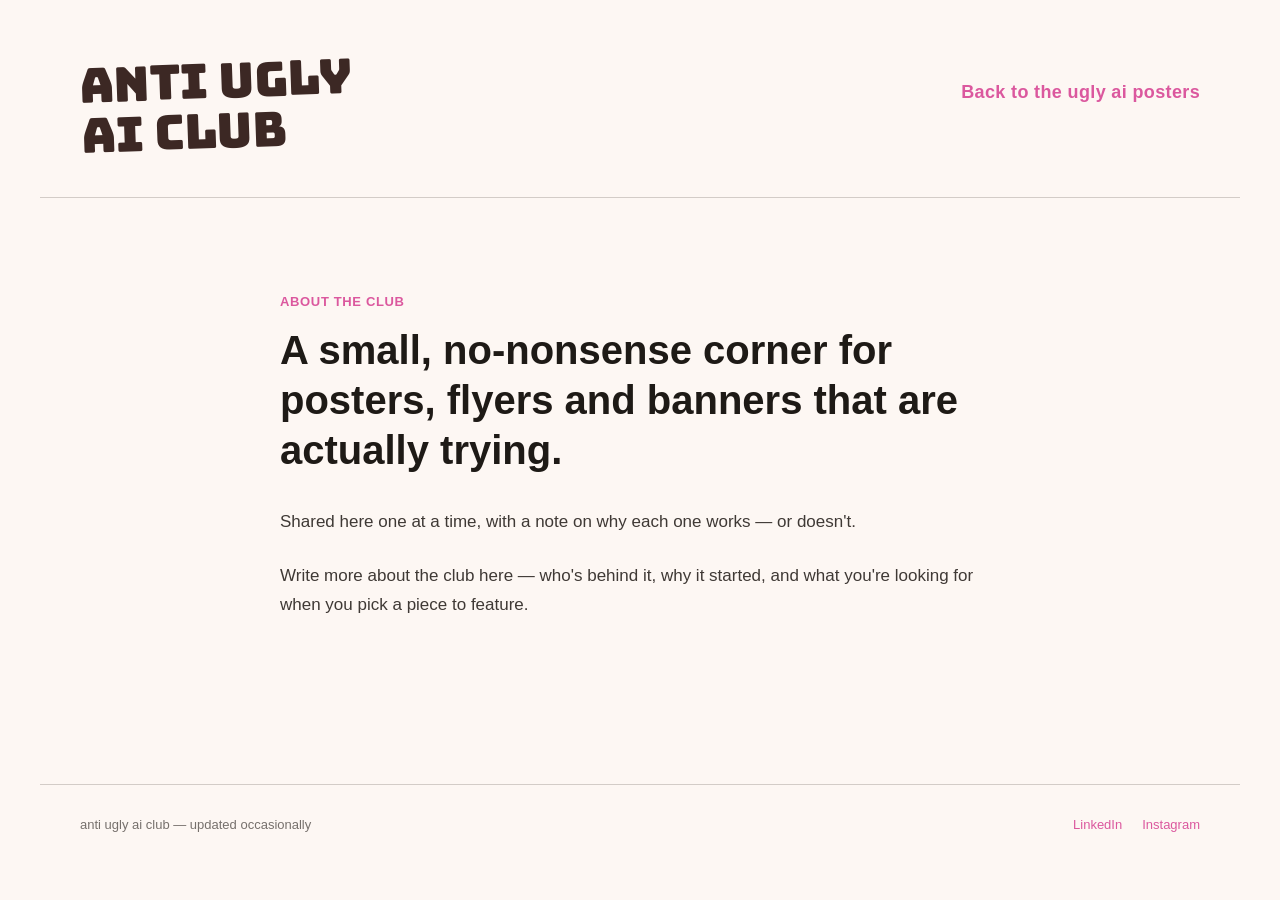
==== commit 299cac91: "Add files via upload" ====
--- a/about.html
+++ b/about.html
@@ -1,385 +1,41 @@
 <!DOCTYPE html>
-<html>
+<html lang="en">
 <head>
-  <meta charset="utf-8">
-  <title>Bundled Page</title>
-  <style>
-    * { margin: 0; padding: 0; box-sizing: border-box; }
-    body { background: #faf9f5; display: flex; align-items: center; justify-content: center; min-height: 100vh; font-family: -apple-system, BlinkMacSystemFont, sans-serif; }
-    #__bundler_loading { position: fixed; bottom: 20px; right: 20px; font: 13px/1.4 -apple-system, BlinkMacSystemFont, sans-serif; color: #666; background: #fff; padding: 8px 14px; border-radius: 8px; box-shadow: 0 1px 4px rgba(0,0,0,0.12); z-index: 10000; }
-    #__bundler_thumbnail { position: fixed; inset: 0; width: 100%; height: 100%; display: flex; align-items: center; justify-content: center; background: #faf9f5; z-index: 9999; }
-    #__bundler_thumbnail svg { width: 100%; height: 100%; object-fit: contain; }
-    #__bundler_placeholder { color: #999; font-size: 14px; }
-  </style>
-  <noscript>
-    <style>#__bundler_loading { display: none; }</style>
-    <div style="position:fixed;bottom:12px;left:12px;font:13px/1.4 -apple-system,BlinkMacSystemFont,sans-serif;color:#999;background:rgba(255,255,255,0.9);padding:6px 12px;border-radius:6px;box-shadow:0 1px 4px rgba(0,0,0,0.08);z-index:10000;">
-      This page requires JavaScript to display.
-    </div>
-  </noscript>
+<meta charset="UTF-8">
+<meta name="viewport" content="width=device-width, initial-scale=1.0">
+<title>About — anti ugly ai club</title>
+<link rel="preconnect" href="https://fonts.googleapis.com">
+<link href="https://fonts.googleapis.com/css2?family=Bungee&family=IBM+Plex+Sans:wght@400;500&display=swap" rel="stylesheet">
+<link href="https://api.fontshare.com/v2/css?f[]=general-sans@400,500,600,700&display=swap" rel="stylesheet">
+<link rel="stylesheet" href="style.css">
 </head>
 <body>
-  <div id="__bundler_thumbnail"><svg xmlns="http://www.w3.org/2000/svg" viewBox="0 0 100 100"><rect width="100" height="100" fill="#f3e6da"></rect><text x="50" y="55" font-size="34" text-anchor="middle" font-family="sans-serif" fill="#c2185b">AI</text></svg></div>
-  <div id="__bundler_loading">Unpacking...</div>
 
-  <script>
-    
-document.addEventListener('DOMContentLoaded', async function() {
-  const loading = document.getElementById('__bundler_loading');
-  function setStatus(msg) { if (loading) loading.textContent = msg; }
+<div class="page">
 
-  const FONT_MIME = /^(font[/]|application[/](x-)?font-|application[/]vnd\.ms-fontobject)/i;
-  const MIME_TOKEN = /^[\w.+-]+[/][\w.+-]+$/;
-  function toBase64(bytes) {
-    let bin = '';
-    for (let i = 0; i < bytes.length; i += 0x8000) {
-      bin += String.fromCharCode.apply(null, bytes.subarray(i, i + 0x8000));
-    }
-    return btoa(bin);
-  }
+  <header class="header">
+    <a href="index.html" class="logo" style="text-decoration:none;">anti ugly<br>ai club</a>
+    <nav class="nav">
+      <a href="index.html" class="nav-link">Back to the ugly ai posters</a>
+    </nav>
+  </header>
 
-  // Error sink persists across replaceWith since it's on window, not the DOM.
-  window.addEventListener('error', function(e) {
-    // Failed resource loads (CSP-blocked links, scripts, images) fire plain
-    // events at the element — warn only; real JS errors carry message/error.
-    if (!e.message && !e.error && e.target && e.target !== window) {
-      console.warn('[bundle] resource failed to load:',
-        e.target.tagName, String(e.target.src || e.target.href || ''));
-      return;
-    }
-    var p = document.body || document.documentElement;
-    var d = document.getElementById('__bundler_err') || p.appendChild(document.createElement('div'));
-    d.id = '__bundler_err';
-    d.style.cssText = 'position:fixed;bottom:12px;left:12px;right:12px;font:12px/1.4 ui-monospace,monospace;background:#2a1215;color:#ff8a80;padding:10px 14px;border-radius:8px;border:1px solid #5c2b2e;z-index:99999;white-space:pre-wrap;max-height:40vh;overflow:auto';
-    d.textContent = (d.textContent ? d.textContent + String.fromCharCode(10) : '') +
-      '[bundle] ' + (e.message || e.type) +
-      (e.filename ? ' (' + e.filename.slice(0, 60) + ':' + e.lineno + ')' : '');
-  }, true);
+  <section class="about-content">
+    <div class="kicker">About the club</div>
+    <h1>A small, no-nonsense corner for posters, flyers and banners that are actually trying.</h1>
+    <p>Shared here one at a time, with a note on why each one works — or doesn't.</p>
+    <p>Write more about the club here — who's behind it, why it started, and what you're looking for when you pick a piece to feature.</p>
+  </section>
 
-  try {
-    const manifestEl = document.querySelector('script[type="__bundler/manifest"]');
-    const templateEl = document.querySelector('script[type="__bundler/template"]');
-    if (!manifestEl || !templateEl) {
-      setStatus('Error: missing bundle data');
-      console.error('[bundler] Missing script tags — manifestEl:', !!manifestEl, 'templateEl:', !!templateEl);
-      return;
-    }
+  <footer class="footer">
+    <span>anti ugly ai club — updated occasionally</span>
+    <div class="social">
+      <a href="https://linkedin.com" target="_blank" rel="noopener noreferrer">LinkedIn</a>
+      <a href="https://instagram.com" target="_blank" rel="noopener noreferrer">Instagram</a>
+    </div>
+  </footer>
 
-    const manifest = JSON.parse(manifestEl.textContent);
-    let template = JSON.parse(templateEl.textContent);
+</div>
 
-    // Nested page bundles (iframe targets). Each ships ONCE, in the ROOT
-    // document's manifest; frame srcs carry an about:blank#<uuid> marker
-    // instead of a substitutable uuid. Every document mints the blobs for
-    // its OWN frames — from local text at the root, or text obtained from
-    // its DIRECT parent over the relay protocol below — so each frame
-    // navigation stays same-origin with its initiator and a deduped page
-    // loads at any depth on any host, including a file:// download's
-    // opaque origins (where a blob minted by one document cannot be
-    // navigated to by another).
-    const pageOrderEl = document.querySelector('script[type="__bundler/page_order"]');
-    const pageOrder = pageOrderEl ? JSON.parse(pageOrderEl.textContent) : [];
-    const pageSet = new Set(pageOrder);
-    const pageTexts = {};
-
-    // ── Nested-page text protocol (parent-chain relay) ──
-    // Page bundles ship once, in the ROOT document's manifest. Every
-    // document mints the blobs for its OWN frames, obtaining page text
-    // through a strict parent-chain relay: a document only ever SENDS to
-    // its direct parent (which, for every document the publisher's own
-    // runtime minted, is another publisher document) and only ACCEPTS
-    // text from that direct parent; requests from below are honored only
-    // for the document's own child frames, and the ROOT never sends
-    // upward at all. That last rule is load-bearing: the artifact host's
-    // frame-ancestors allows claude.ai (and friends) to frame an
-    // artifact, so window.top can be a FOREIGN document — a top-addressed
-    // protocol would hand page uuids to that ancestor and accept forged
-    // "page text" from it, minting attacker HTML as an artifact-origin
-    // blob document. The chain never touches the ancestor: requests stop
-    // at the root, replies are origin-addressed per hop (never '*' when
-    // an origin exists), and both directions are origin-gated (on https
-    // a foreign sender's origin can never equal this document's; in
-    // opaque contexts — file:// — everything serializes as 'null', where
-    // an embedded EXTERNAL frame still fails the gate by carrying its
-    // own real origin, and a sandboxed child of such a frame is excluded
-    // by the own-child-frames check plus uuid unguessability). Shape is
-    // deny-by-default: one request form, one reply form, no error
-    // replies.
-    // window.origin is the SERIALIZED SECURITY origin ('null' in opaque
-    // contexts such as a sandboxed preview iframe) — location.origin is
-    // computed from the URL and stays 'https://…' even when the document
-    // is sandboxed, which would misgate every opaque chain.
-    const OWN_TARGET = /^https?:[/][/]/.test(window.origin || '')
-      ? window.origin
-      : '*';
-    function trustedOrigin(e) {
-      if (e.origin === window.origin) return true; // https chains; opaque==opaque
-      // file:// trees: Chrome serializes the file document's origin as
-      // 'file://' while the blob: documents it mints serialize as 'null',
-      // so the two legitimate shapes can never string-match — accept the
-      // pair in both directions. https origins never serialize as either,
-      // and sender identity (own child frame / direct parent) is checked
-      // separately.
-      return (
-        (e.origin === 'null' &&
-          (window.origin === 'file://' ||
-            window.location.protocol === 'file:')) ||
-        (/^file:/.test(e.origin) && window.origin === 'null')
-      );
-    }
-    // Non-empty only in the root document (nested bundles ship an empty
-    // island), so it doubles as the root marker: the root answers from
-    // local text and treats a miss as authoritative — never relaying to
-    // its (possibly foreign) parent.
-    const isPageRoot = pageOrder.length > 0;
-    const blobUrls = {};
-    const resourceBlobs = {};
-    const UUID_SHAPE = /^[0-9a-f]{8}-[0-9a-f]{4}-[0-9a-f]{4}-[0-9a-f]{4}-[0-9a-f]{12}$/;
-    const pendingFrames = {}; // uuid -> [{el, frag}] awaiting text for own frames
-    const pendingRelays = {}; // uuid -> [childWindow] awaiting text to pass down
-    function mountPage(el, frag, text) {
-      const pageBlob = new Blob([text], { type: 'text/html' });
-      const u = URL.createObjectURL(pageBlob);
-      resourceBlobs[u] = pageBlob;
-      el.src = u + frag;
-    }
-    function deliverPage(uuid, text) {
-      const frames = pendingFrames[uuid];
-      delete pendingFrames[uuid];
-      if (frames) for (const f of frames) mountPage(f.el, f.frag, text);
-      const relays = pendingRelays[uuid];
-      delete pendingRelays[uuid];
-      if (relays) {
-        for (const cw of relays) {
-          try { cw.postMessage({ __bundler_page: uuid, __bundler_text: text }, OWN_TARGET); } catch (err) { /* gone */ }
-        }
-      }
-    }
-    function ownFrameWindows() {
-      const out = [];
-      for (const f of Array.from(document.querySelectorAll('iframe'))) {
-        try { if (f.contentWindow) out.push(f.contentWindow); } catch (err) { /* detached */ }
-      }
-      return out;
-    }
-    window.addEventListener('message', function (e) {
-      const d = e.data;
-      if (!d || typeof d !== 'object' || !e.source) return;
-      // Origin gate first; the structural checks below (own-child-frames
-      // for requests, direct-parent + solicited-uuid for replies, the
-      // root's never-relay rule) are what hold in fully opaque chains
-      // where origin strings can't discriminate — a sandboxed root's
-      // FOREIGN wrapper still fails all three even though both serialize
-      // as real-vs-'null' rather than matching.
-      if (!trustedOrigin(e)) return;
-      if (typeof d.__bundler_need === 'string' && UUID_SHAPE.test(d.__bundler_need)) {
-        // Requests are honored only for this document's own child frames.
-        if (ownFrameWindows().indexOf(e.source) < 0) return;
-        const uuid = d.__bundler_need;
-        const text = pageTexts[uuid];
-        if (typeof text === 'string') {
-          try { e.source.postMessage({ __bundler_page: uuid, __bundler_text: text }, OWN_TARGET); } catch (err) { /* gone */ }
-          return;
-        }
-        if (isPageRoot || window.parent === window) return; // authoritative miss
-        const waiting = pendingRelays[uuid];
-        if (waiting) {
-          if (waiting.indexOf(e.source) < 0) waiting.push(e.source);
-          return;
-        }
-        // Never-answered uuids would otherwise accumulate forever under a
-        // request spray; past the cap (far above any real page count) new
-        // relays are dropped rather than remembered.
-        if (Object.keys(pendingRelays).length >= 128) return;
-        pendingRelays[uuid] = [e.source];
-        window.parent.postMessage({ __bundler_need: uuid }, OWN_TARGET);
-      } else if (
-        typeof d.__bundler_page === 'string' &&
-        UUID_SHAPE.test(d.__bundler_page) &&
-        typeof d.__bundler_text === 'string'
-      ) {
-        // The shape test is load-bearing beyond tidiness: the solicited
-        // check below uses the in operator, which matches prototype keys
-        // ('__proto__', 'constructor') — an unshaped key would reach
-        // deliverPage and throw, painting the error banner.
-        // Text is accepted only from the direct parent — the document
-        // that minted this one.
-        if (e.source !== window.parent || window.parent === window) return;
-        if (!(d.__bundler_page in pendingFrames) && !(d.__bundler_page in pendingRelays)) return;
-        deliverPage(d.__bundler_page, d.__bundler_text);
-      }
-    });
-
-    const uuids = Object.keys(manifest);
-    setStatus('Unpacking ' + uuids.length + ' assets...');
-
-    await Promise.all(uuids.map(async (uuid) => {
-      const entry = manifest[uuid];
-      try {
-        const binaryStr = atob(entry.data);
-        const bytes = new Uint8Array(binaryStr.length);
-        for (let i = 0; i < binaryStr.length; i++) bytes[i] = binaryStr.charCodeAt(i);
-
-        let finalBytes = bytes;
-        if (entry.compressed) {
-          if (typeof DecompressionStream !== 'undefined') {
-            const ds = new DecompressionStream('gzip');
-            const writer = ds.writable.getWriter();
-            const reader = ds.readable.getReader();
-            writer.write(bytes);
-            writer.close();
-            const chunks = [];
-            let totalLen = 0;
-            while (true) {
-              const { done, value } = await reader.read();
-              if (done) break;
-              chunks.push(value);
-              totalLen += value.length;
-            }
-            finalBytes = new Uint8Array(totalLen);
-            let offset = 0;
-            for (const chunk of chunks) { finalBytes.set(chunk, offset); offset += chunk.length; }
-          } else {
-            console.warn('DecompressionStream not available, asset ' + uuid + ' may not render');
-          }
-        }
-
-        if (pageSet.has(uuid)) {
-          pageTexts[uuid] = new TextDecoder().decode(finalBytes);
-          return;
-        }
-        if (FONT_MIME.test(entry.mime) && MIME_TOKEN.test(entry.mime)) {
-          // Strict artifact hosts allow font-src data: but not blob:.
-          blobUrls[uuid] = 'data:' + entry.mime + ';base64,' +
-            (entry.compressed ? toBase64(finalBytes) : entry.data);
-        } else {
-          const blob = new Blob([finalBytes], { type: entry.mime });
-          blobUrls[uuid] = URL.createObjectURL(blob);
-          resourceBlobs[blobUrls[uuid]] = blob;
-        }
-      } catch (err) {
-        console.error('Failed to decode asset ' + uuid + ':', err);
-        const blob = new Blob([], { type: entry.mime });
-        blobUrls[uuid] = URL.createObjectURL(blob);
-        resourceBlobs[blobUrls[uuid]] = blob;
-      }
-    }));
-
-    const extResEl = document.querySelector('script[type="__bundler/ext_resources"]');
-    const extResources = extResEl ? JSON.parse(extResEl.textContent) : [];
-    const resourceMap = {};
-    for (const entry of extResources) {
-      if (blobUrls[entry.uuid]) resourceMap[entry.id] = blobUrls[entry.uuid];
-    }
-
-    // Artifact-host CSP (connect-src 'self') refuses fetch() of blob: URLs —
-    // consumers read these Blobs directly. Survives the swap like the error sink.
-    window.__resourceBlobs = resourceBlobs;
-
-    setStatus('Rendering...');
-    // Page uuids have no blob here — they ride inside about:blank#<uuid>
-    // frame markers the pass below resolves after the swap.
-    for (const uuid of uuids) {
-      if (pageSet.has(uuid)) continue;
-      template = template.split(uuid).join(blobUrls[uuid]);
-    }
-
-    // Strip integrity + crossorigin — blob URLs from a file:// document inherit
-    // a null origin, so crossorigin forces a CORS fetch that SRI then rejects.
-    // The manifest bytes are ours; SRI protects against CDN compromise, not this.
-    template = template.replace(/\s+integrity="[^"]*"/gi, '').replace(/\s+crossorigin="[^"]*"/gi, '');
-
-    const resourceScript = '<script>window.__resources = ' +
-      JSON.stringify(resourceMap).replace(/<\//g, '<\\/') +
-      ';</' + 'script>';
-    // Inject after <head> so the DOCTYPE stays first; prepending the script
-    // would push the parser into quirks mode. DOMParser always emits a <head>
-    // (synthesizing one if the source HTML omitted it) but may carry
-    // attributes through, so match the full opening tag. slice() rather than
-    // replace() keeps us clear of $-pattern substitution in resourceScript.
-    const headOpen = template.match(/<head[^>]*>/i);
-    if (headOpen) {
-      const i = headOpen.index + headOpen[0].length;
-      template = template.slice(0, i) + resourceScript + template.slice(i);
-    }
-
-    // Parse the template and swap the root element. Scripts inserted via
-    // DOMParser/replaceWith are inert per spec — re-create each with
-    // createElement so they execute, awaiting onload for src scripts to
-    // preserve ordering (React before ReactDOM before Babel before text/babel).
-    const doc = new DOMParser().parseFromString(template, 'text/html');
-    document.documentElement.replaceWith(doc.documentElement);
-
-    // Resolve page-frame markers: mint this document's own blob for each
-    // framed page — from local text when this is the root, otherwise by
-    // asking the direct parent over the relay protocol above. An
-    // unanswered request leaves the frame on about:blank, the same
-    // degraded state as a refused embed.
-    {
-      const MARKER = /^about:blank#([0-9a-f]{8}-[0-9a-f]{4}-[0-9a-f]{4}-[0-9a-f]{4}-[0-9a-f]{12})(#.*)?$/;
-      const needed = [];
-      for (const el of Array.from(document.querySelectorAll('iframe'))) {
-        const m = MARKER.exec(el.getAttribute('src') || '');
-        if (!m) continue;
-        const text = pageTexts[m[1]];
-        if (typeof text === 'string') {
-          mountPage(el, m[2] || '', text);
-        } else if (window.parent !== window && !isPageRoot) {
-          const had = pendingFrames[m[1]];
-          (pendingFrames[m[1]] = had || []).push({ el: el, frag: m[2] || '' });
-          if (!had) needed.push(m[1]);
-        }
-      }
-      for (const uuid of needed) {
-        window.parent.postMessage({ __bundler_need: uuid }, OWN_TARGET);
-      }
-    }
-
-    const dead = Array.from(document.scripts);
-    for (const old of dead) {
-      const s = document.createElement('script');
-      for (const a of old.attributes) s.setAttribute(a.name, a.value);
-      s.textContent = old.textContent;
-      // text/babel scripts with a src: read and inline. transformScriptTags
-      // does XHR against the src, but blob:null/ from a file:// origin is
-      // silently dropped. Inlining makes it a plain inline babel script,
-      // which transformScriptTags handles unconditionally.
-      if ((s.type === 'text/babel' || s.type === 'text/jsx') && s.src) {
-        const pre = resourceBlobs[s.src.split('#')[0]];
-        s.textContent = pre ? await pre.text() : await (await fetch(s.src)).text();
-        s.removeAttribute('src');
-      }
-      const p = s.src ? new Promise(function(r) { s.onload = s.onerror = r; }) : null;
-      old.replaceWith(s);
-      if (p) await p;
-    }
-    // Babel standalone auto-transforms type=text/babel on DOMContentLoaded,
-    // which fired before we swapped the document. Trigger manually if present.
-    if (window.Babel && typeof window.Babel.transformScriptTags === 'function') {
-      window.Babel.transformScriptTags();
-    }
-  } catch (err) {
-    setStatus('Error unpacking: ' + err.message);
-    console.error('Bundle unpack error:', err);
-  }
-});
-
-  </script>
-
-  <script type="__bundler/manifest">
-{"aa63fdbd-0b3d-46a5-b1d2-0e71a4d90c34":{"mime":"text/javascript","compressed":true,"data":"H4sIAAAAAAAAE91963rcNpLo/zwFxPHYpNRNXWI7ScttjS3JjhPJ8khyMrOSRmKT6G5KbJIm2LpE7u/bh9gn3Cc5XxXuIFuXJHP27Jn91lGDQKEAFAqFumF5mbzf/ri9/+Zwe4sMq2JCkrhbTfM6ndBlVsXLi2HNyH//53+RpCB5UROapHVI9ulgmmYJuUrrMTmLE6MVefqUDKY5qaY5wUpn4TfelFHC6iqNa2/[base64]/8w0hy8sE1qiiUVyHNfuGkOE0j+u0yMmI1vtQ7Ac40QRGyGqyT/rkKs2T4irEz+v4LR0Sf2E/IPW4Kq5ITq/IdlUVle/[base64]/3qURHXUTeIu/3kiYXMIt6SsipJ1SFnRy5RekRnpC9yjOgJKZXzsRHW2EY5o/aauq3QwranvIXyE4gVkYwORxCb21N8KMDWdlFlU0x5J4jDNc1r9eLi70xFfz1lPj2pD/RnW9LreLPKa5jX5+pVvDM+TrfgY1A8cCf6aNchRrMshva59VjlrUpQ0343qGAhj+RWshL/RO2ZH/3p9shhsvF4O6TWNsZmxPqrR3GWKs4JR0gdaCbOI1R/yhF7vDX3v1TL08dpcblG33yfdVRgp//1Koxam0HpuX3J6RXcsS2PqO43JkgZ3tHISZjQf1eMO78sij6QAKoX9t7W3+wmmrvKDEOfwXVVMDuoqzUcwIR3iwRItj+tJZlPY/2Ya/b9MlWo0VXQlCRNJDH9LHDncHo5BzQn/ySETktGag0z477q6UWPj5aRPfjrY+8iXEvvjNWckRvqXtR/R6UzjK/r4+lWecKIAD7kCj3sPvr6pqugmTBn+1+eVguD3dy528eBcEkhi0pEknz7UCJ/In0+fSiyt4r6J64b9rdfYdhVlNemTW4HOsKiIz79ckGIoRZwLesPg5DfGCPN1cbRywufmiRcgqKOLE47m0cWJOUB3Rky40C4Qe5lscIycOWuhvCT+GE1wM3+K6rFfRvU4jyZUIoiUhLPJyzmZt1AVbG8aFwn9vP9hs5iURQ6nXtlKVuZiDSJkjWXIyiytfW/ZC8KyKP0Ae9ovitqztijUDytaZlFM/eXjMImPQ2A6T5Y7xPMC8xMUb4hyG9rMOLwHRSHEKBAJ3r452D7dPDggfXLGz3wWdxHiuMgSWt0OovhiVBXTPOnFRVZU3Ul67ac5YdVo0ImnVUXzehM+kO//[base64]/HizlnExj2jwsMH0+sN6LCo6GMHJdvdxvwA6T17JpFSw40GrMimNV1Pc0br3sp6WSCcLr2kec16eZG3TUWW5jSquiOgDdiFP6wkdNSpRoPIX1v9rrO6+kPn++86KwFZe/FXUfz8u87a2ovO2upqJ/zhRUC+/e6vbQ1efvvXoNkhUB3tPQdCASJZj/J0EuEAJHGR1fA5IxT2epoP0zyt6SNmOK/H3XicZomfL/0A7NSpEPzuNWiF3Kim4N/qkc2Z+sfxhFkbi+lSuOrcllGSAIrPy2vyfXm9Pizyure6Wl4vr4bPyTTtToq8YGUU0476SyLEyfkeXL5zGctVUSXdQUWjix7+24UCjWJzWyYpK7PoppfmQHHdQVbEF+tXaVKPe2t0sj6m6Whc91bpxGVCEs9LWtVpHGXdKEtHeQ/Eqe6gqOtism7MKafDFy868v/Db4P1BhvFWisd+L/wxaO5ZIMBSABTRqsuQ3kV17xtPqZ5RVmRXdLkFlapO4wmaXbTm7NGWAV3TPj9Czp51JrNPQweTIGrLgR7hr4trxUXEgS4Qr4tr/WwxwWr8b8Rk5TqcmddOStGaexWU1ytLsoekHZGhzX+8VsX7ye9tdXn3z3//tuXz79bn0TXXU5SL1fisYvby/KarK7AquoJ+MtgZWVlbUUs6V+Gw6HYO2sP2jv2fDwvr9evxmlNu1ipV1a0e1VFZRsn5sNeXiS7KQyYkU/7Hz4enoJIsfPhIxcr0pxEZcmWr+gA5KWLLqujEe3S67KoQAwhx9O1ldXn5ILSkgyKeiywgobsJo8JKD8yU/NW0VGU5oxEXPFGWE3LkCwu83N+QpM0ImWV5rWS1f5WRiNKbskkqkZp3iMr4Yt4si6kMkJQJUY7BNVg5JZwXpDmLE1oj0SXRZroyn8BTIqi7qi/[base64]/3gtacWsP0MhXV1RoB5eUorKVKd1SKZ1anBPAUkeLjGkD1/CtisL3k6NW8PGk+U0rCmrfRYN6RZeYHwJJzCuaeZdh5g9gW7k8/4OIBTC3eTz/gfsEO8xAgM1gc7lWk+out441zGFSuPeZuDLJJomkhJe807G7r7qM33ftDoEVHzBdDpCMZSI5bC1aErD0KYDNdZB3PfnabK4zrlv6GStC7cgCtK/kz6QnqWShyMfTqLq4h2t4zFNfNnWqcJovS++zKsSJUVZo0pMQ+mIsZujFFrq01OQEaZVTJmmqiFg4Us0w3FFh0FYj2nuw20eNdIVZWFxwe/zqG/[base64]/j4Kb7dg25Jz0oEfuuXeJa2qNKGMj6p1WysbXN+29+nNJsvEdoJuA5Oe7E9ys4YVzRNa+WPfJt1AQKYZo7r9vModYu19MXa5SVyFIL0uK60Q/LC1/fHwdH8bLEL/OnrT/Y+o+9vpkxPx10r3h9MnJ4vLUh76+Hn37fa+rN7dOE6W/OPwOFkKNp4s20INvzH6l1HGOqRhiQIkSJ9oA0sQ1lU6MWd0Aeqo05NTiP4KH0GtjGps3wMtNxbh6ISSuEtWRYUAK+CVkP1aReWv4yKjCKOpjrcxR3jcyrTaId3VoIU66BfSJ8M0Tw6Lcode0mz7yzTK0vqG92Ag/cVlSRlsmLk9rnQI/SIMYs4Gr+5sKFuRJQBQlGJGNBB2lYJs5ONXcyPHoMPy+v2+1zN2qpgawLbfJ5WxP3n9hbn1F1rr3wHeqi227DzQRl1T1mzQx4Kn6Ghh/vIGgU1evC24Sejm8Kut1jDKmFENf7bVA+nEaxEJ7VrTnDuLJN5c+lc7kYv3gpRF5Y/TyYBWDeoztsbrPlmDLWHN0zPvGfBAa+qeecHde0vUbmyjxsZpsfOItcCrgF6P5mWgdeMaN6OElnhZWTGsU1CeYhlJySvi4L5O0qUl20qFA0kVRwk41KUlSWHIixsVA8/cPdik27XlT4Fdvw8nXJNAWu9Jks6saZjPYn73XDjzIOz5RCxrerJuTFDMR3yEps34/nkSVU7M+oGsrydJ1TfmCUlTNOmb7RcMckxBzDqRlcxlAGgpeS3giMpdo7Iic7N4wQsCmIE6zafUXsIFmymn8rRqqy9dLdQkkiWypnveIDF4PvX7YEznf3oNafCWcEUhSTsAaXYHpUgeMms5fd2NZR3BILALHMMJXm+kLGAewlCrlQkBTcXTijuLMWDcaK/eEJVID8uPoP3RysmJbgSEKEolEeK3q3GaUVg3i0Dv2KOhteZ8UBM5Ir5WSCKBOzy5+m2Vlv91nCwtB87yT1qnALvFKcB/mzMQT6ujiR49giNLfbJKlsjEHT9oLNp5zJE1UHOTr65bxeAXgKPRxWJWzx0W+PSpgPEamJIpx6vez43enS3eZIey8olnQ2thia1sEZWwZp2Z8fe52fPsmyaQBYu3NpaI32PozV0SE05bh5wHwSPWFrwlzaXtk3Nz9sV63rq720awZU/H06ohteeg6NJy++ab3e2d0zeHh+D86LG4G0cTmnU9Kal/+Ig6+cPtfxyeHr55fyBUeQdU+Pp5EYkGg4oMyCBJySApyKAicVpTAv2QhGYkGeaETkhKQP1+MUhAoX5BvhBGWDQpCZtEWUZYGeXoBXuBzrBFPsKbMZuWZIqIXA0qTzg/iAF7xMO/4H4USHz33/x6+uv+m09wEcWvwiaFY6uiK2GjEs5HwoVVfsOf8hNoZ41P8FN+ArZjfIKf8tOwKIzO8Kf8VBnllSw04SggYxO4KIyjkuuc5RdRAHMwM0f/+aMYv3B6Acfl7byuUircv0Q5FWVyxoBzlb5/dNEhlyd4uz+67JCLE2t6t38B3rdrzG+Rx1kaX/SIV+Sb8JfAt8jjcZSPKP+Af6ovaV5Oa/zwAf5S5Ww6mKT8wwH+qb5c0JukuMrx08/0Zqu4ys1v01J++Vya5WVFGZOfPsEP9XVSTBlVMHfhlwUVvwu4+NWAjN9ojhYQ+Xkbfto1MhpdUl1jB36qGsMinnLU3sFfqnyQTTnUt9lUw0uK6SCjeqa38Lcz36Bcu64nNJ/ySee/d2k+tfGaFCZau4WBFX4HK7T+DnoN57tYPP7ZWD9h7FOz+on/[base64]/ZUdUS6BKALLJzuFYRhc7f6N39K/X3rOTr97Rv7yTRe/rs6N/PTtZfBYsKhvjh91Pe/uHpwfbO+9ON3f2Dra5eg1O63062r4uxYH9yr/ucpvl1yQWfwW+R5ZEd0vEC5ZfC3y9UeqZ/F+LC0J55x+zwD+Kur+dLIGuz1D4nSwG/jFb7AfLI0ujxyWQTRAzwPOY+WBglNKe1LeCa5J0URTHvdW1dBf2TzuElR2So9UF9GKgRi/JkinYLOFn7fKIiC6POsSPsb7XhdHHYV3sFFewoxiFKxnovLiA0bgXyTEwamEPf8OtpAX7ttUxB1F3SMSReQXI1GSJRLAUr18ty9/ea0+j097Z8qsxzSa09o/Z19fB8ijtEO8VWI6x9Mmqd2fb42Ve75gtvhZtl1Xj107b9mU0lAXCVlLRKOuQKEsjdmK4+DakDy3v3zGLxCRnz3+1vBHA7EAfMEH+Rv/o+Ji9Pgm8DpJu0FENvSerUBUREYVtqiTotbHcF3QQDQ4LHKw2I0tDsJ7BLt8JAdLWaYdw8gLC+lyWirAa4GPGDou9wbkfM2bfrYt2X+mExhnMZcyY9Ade9wJX/[base64]/PaZp+b+aroyr1HikVworniIoPbFY/OyIuEdshFmifcsOR4P1RF+Z7WNa1gzEcnptG2ZHSaFJtZxBg1v4JuYpzm9UH6G6yxVnsbe+NWnAUiIBG2yVEYhoBMGMlIF3Zi64PQ/wUVDyzuwg/[base64]/wnWVENXqzRgqtGwqHQTOJHeFdWcBhb6Re61YK7u7DwqF7yuihzOwgt6c7R2Yp9OvFis27eBuzjGruWrfoRhtyZL5gt90sZNbs32HZuIOppaVfQNSJw/7h0cnh4c/nNn+/TT/t4nEIeXF8nfTk8/fd7fPj0li8tKIXXERVbpQCtFWHCblX9X4Dwnf9SFvHZ63Jta/sIwAvkDvWrlD+59J38JP1wFDwT5YVFNQE7jE6A44xhvbByxA9hQPm4rmyeCIqwvo6zwu2BKaN5Gnb8UFUTrnqi2IBSLOkjLaK6js3hhzzEYLkRZ1qr1FELIdE7IFlcVtQh1AM893XD/wD56rBxu8juXGMJxBHxmEA2CAPC03D4s0rMiy6ZmABgMr2cMu03WOBSuXCjktp1mdZkZfn6uL5T0BJNH7PLyAskLRiejipY9kqQVjesuBvl2oYduxFg6yqEx1q/LTIcAG7K3vH7o07Eus4/aaOdrN8g6mpR4IjsHHxyL8M/hTcmp5SOUbO9s7wLT+Li3tW1yX6zOmiGj4mjsSEcMQGNpKWiwD4N4YqAbhIeBJdAtCwSe0v1xFgCkUET+WH5d6MTNZYerKLtAV7GK5mZ9sU5mK+75guHsXBCK62skPQmOS08DKT0NsBp36MHK8EEOiwMLT0+jPC/A9wvMYNZS2X40WL1BYRb2XGQyyUs0ViKMnqwTjivfOgDFj0XTIOTu2b4/4KOQ7KF59cB2zV7vIA20BHC6ELgBDPSbRPJanwNgoZ225ji1UthO0NYsrKMREH8W1tEIzlCbUeiOsZ4Q5vhRamD6rqh8mlm04bZJh3aTD8M7Wyhpw2r0jw9YeF9f/HKtm6IUJS7xNGtrpJQ2dn/acdnp0agjGZJVQx60V1GV0+THIkORe94Za59q0OaziurxcYNcjSOHOXIxBL5uhKenytd8wwNpwzteAa4PrYzLmMZFsPgb5ZUirLxGDXCG1BIZ9FlkNIQavnekQ0BOCHTUQEMzZ8CmRyQ27ZtFE7rN/69rQbBI8b/g5QOvWMYxW1/Xc6+AqgK/CKNEa9cnXtCyXZybWn1dm4effbEEePdfLM1rpeB5MLkAfSz1MEb+j3dVNAKikpqWW1zumfwZhqFxLS0lY7Wl5QUfr6l6fKVrdW16qZXGVYI7gPYNB1DXEr0gVl0FOn4srlwLM9qB5QkO5r4NoL2Wow7S/BRVF6VtB4bhMeqUE+KBjdPrNMpxxtBFQ90OuJWPR84RK3LO01NrQL69RbItJfUsEY/MZp5T0Zgx4pjGibuVnaZABk7RnE5JTi9pJRcrkYFa/PSjCYkYoZOyvrGRc1BrIXMX4/Z5bpvjB8yviNRsTK4cm1Foek5bBGjsiZT9EmVpItntZdBM4nDpkI4aTtvWUkMAZ+XLuRjwLYD3AJ1Sghd6g6LIaJS3+Qxa3YsJvG/SYKaksHdpyHl8ptpZp3XyWtwzS1n9ngIHNS+SNHOyk0A1kaLAjoGImAhxaTSJmGiQ1nTimW3gtvlRBt98wEPRaYs6FTPgGOPNBLwVr0NWVywsLtKkIY46Z7Ee7kEVt+FrDvFedizpBwR/aAgBXXwmuU7QvDkt2OQH9QJXr3I/k4Ra2JN2toeTShWhkOmwxEczlmdcbEOofe8ZWVITtkSeeSp9VU4iGArxoYYgdkQEDFh3cBeTiYhZOzK8bxrqHFWLUwx4A27wzexjCUrbmS9Pnp4NzbkANbnWHUdp4zDlqPCjFAi6eZraUSUYrsAJ54jvkZMe4Q2fSMdAMltvY0PW/N2JIzFYrMs/YUuoK9W5uFKx6UAQ8nkwj7PKcnkRbGUoplxu8ZPLKHsAO0FFVSs/gXXdx9Cw+5nCZZQ1G/PeJZgF5fVl4iO+Bi1Zch7ASR7IFi656reVJZgSE+xiifjTp6SVEVyKITWASc0R2fj9hN1KKcbgNKnYE9ZOGS2XIYtA8jnHBar+uV+n+ymWIG32TMFGCe4SDSjzvxugrOttmX1I2rCyrA9mC1TnzSFUK/6uDQurggGP064C3U688nMb9TpaXq3WxQ1pGIhgbYzrbMtJ+edsBG1wYsptjXD1uCbA01OJaE+hbH7F1enxRbJaFaxGhW5PT9/GPHWv2jqBUjnKA0JuJke/OkL9qjGhTV9l2Jcje0cKI4RUGHwSGd3co/zS0BdfWrriQCpMuSbSF5nlLq2TtOmzrs9WbOBE4dkWnoQp12yszFVbFc1BSXw/N3CYj7A/qa2FJr2gw0HfeYo0FDUWpxhlxSDK4OhsnigCg/msogu+l10OosviolTHjRaTjUi2oqp/Z0dzeJZmZ209AnJzmAd84g2bx+bdoxNW5SY7quI5SCplVvMcnlYQESARlffMDadA6TTY0rIpfykYpI+QtMoffh2ZRRi80VNMXTKfPNkbguZqihS4fBz65+z6a82uA/944+tfvj4JZFqEKY78nF1jasNz5v3/yNghoQtXcX9IVPOvXzX0hf4fPAyu7zgLxhHT4eM0U+xChaKRFUBmYQFItpFx0vYwsU4XA/[base64]/[base64]/8j986zA1cfIvIZgq8Uf9OVxCiE5EN95ByibGHWEeOOoTebKsveI2bbloTFSHepN/hfI5Q76WhcAjgYHcxSD/1NU3dMJqv9E2v53XE/uwmPsb8p7Cp4J+ue8a4tgmj/TG7ARW/eVGLJ5CAEJ/gSTuw8k2HTNTtCFGCrZWYbeZJnvLZq2LRH8mRgOlGpykoYAalaD4FSDBZqyCDAO3rvjL4FenmukT158+/2qgbUTfc7s0HNs4Y/XyKtX5AUYo8ZrZInAskXVZpHQN7WfBuSrPAWVkCLEsiWIAwbz8HiNvH4N0axhXQjR5tuXlqH84/Yv2/unm3sfD8GN4eftf25vNaIieepz4W8FwmhU0YgUGLFH6rTOqAhMhPPpMmIkxTTD5DJNaEGiaZIWD4l2/Lh3eCoiNA+2d7Y3D/cwjLOXFzVGdIDbiBvBeSL8fTvc4B3YSeRa3QQsCgNn+0P0xNDRhkc0CyE9Fwo2J+Kapwr+2F2IZ03dy7MbQ+5HDxhT8gexumVh0HtAYMwj/jMnpVbLFAbKjmbdFujNwXQ4TK8hOFrjtEG8r+i2Zu9J9zJ5l+vjPM0YOCT+D+jEeuJVFTXgu2W9P6LAkirqu9RX/DrbPBGFUyTXSyu/yEsHiITClf2mnDCm8QVmRnn6lMx3HgDgTgtQQID0YqwxedQZaztPu/kJiDxvpNwNBiqnCFNPWWBOpM/XW27olV79RId8NGxQYl905LsRYRg+4GSzTyUdEYA5bHVgOZcVQCrfgQ/I7CPGTFZSTXEH8rNOjd96JsivxynrEE+8SbF+Vx1M3gmmay0HLC8ukrdRfNEVMZSkLiB6Wx3HSljsQHB6HWUZSP2YZFVhCBkHZZ7YOT1zLbBGD4pDubf4f9GF0DwEGa15wjieP7BD4oGRRhMAcKhI+PonWGVojVPaaG6CHxZVTD/jN/9BcK0G9mkt5mgrTXbBAq7gNb+L9qegfvhkLqtT9dc0yz5DMHEDGqzY4ZiSYRbhCxVwRMKKqfdauCMJIxGm862JP6HViCYEYj6F2KSWi9f9JcqYMQfSF91YjZl1BIJyYCvGKTafvnGcdqFWN8qTrmzXNWja1LLmQjh4J+qpA31rE/tQV2nP2TL6A9rR1E/GLeHH+brk84IxKqsXpNHSuZ+ePlUfgq9fVfn6My5PWEfGMPcdLDruTu4Ylr3AZQJqhZ3AIDaOsqy4wmxDftQhitbxdj9oy2ckXDsudCYDdN6OtHfrBX/SjAeKSPHcFh4GbvPBA5sDXtGFlDCgyuBCseomsu5DJtFFwEHAMYCtjy5O2hrelafpU+MapW9G9p1IGWr5T3nln9mS29FVh4xH9QkKylIRC9pRSCbceblSXntSmQ7SoYWgMuzy24v4YVwBbS2RcQNEqVo/MLBBPHxLQxbwt4CChsbolvB05kSq+TsqSfZ4hNxrPFLekoYhGYXrHs6UPPfkR64xsozU1mjALD1/HDw9u+UixuPGNriOUTiP4mggdthQu0hlut5w1jrDWhwWu2mOq2LtDF4wNzTDWFGoOW/xbskkzX91p3OS5j/On9HmpRNjGhQreRcBo7vxZULVDqE5m1ZUZAx2nrC7M0fxmzymrC4qkbBC5RqVPWKpr3KTcjlCcyWFEqHXNc0TJprrckvobZc6CKSaobJYS3VzznvTxH9HNTYdPKBWTmnC5OnqdTh7MJrBmXiQRyUbFzUwFzgP5bQ/Y3rzw6E5YqSOLmgOuksR7YDp7//7P/9LS7WLRMdPVJC+KwW4HPA+NtqsrwkiGIDIVKbxBTG2ArlkFjDeUTcv6jGiUVSGGoxH/jFDhpo/XYZ+qWUe5slejmZqzgz+OoZZ0TTAH01kHVLRCYU8hzh8H6mro+Y3vERVEVKFNea6Sku4xRdy9OKVgbjIY9CWJAVl+TNYhG5Ug/RS4yyDeEGrG56KsHZmsStCSsgb1T8ZTCcl8UGAEJipR9eQ3EHdLBTYDjCYfViNyzRCIG/ANY/n5GHk7JJWZyTKE54xi+HYJ3RSwICi3AJF88tuQiEhM+wlYw+B7gLUGMPumEbZQxZ4GKUZTYR0o0NSHtDmM6MVV5c+rt0vkPxDp42UxPCJVl2U+POYWkPiZwS86XpBS0huV1GIZMGVM/cdz05skwQrCCjfJFzYmtM4powNp5lBd3EEdDFOE7AmsHSQpfnoGSOA77QylZyLBFcostsKB+urtKTgBAlyqMD6jN8FfmJnSIdVAmKxvZZnVYj3NLRQnD1kyWBWsPYDJx7Bm0xPXDKEHY5fZPlPpw7e39Br8fT0skdWOuT0lFaV/[base64]/jC8OYhptOsSSsfcCrqFPYTTDTuSSE3+QU/[base64]/zv3ZRNRcWocobKf15qCNz60xNBq+1JHx0dgaZU2xragZx1gYho1yEUoM6lsJp8mDpBKMqw5ht0bTelxUz5jYyktaH8Yo34io3wRh8PS0W1Z0mF7TxNjCVynMKGbYLEuaWJvSmKLGJgQGyxOqaAfZjnSH7Zj+rzgofE11JqkA8W/YZKGOO+I7tJpNOzN3gXKntuFkIR6oFsoxDlHY/8WdFlT5vBxXFa7p/[base64]/AbxIKnTzmIfr9hwPj6lag2Lfz46VNSAXdsfgeW+vSprQJtMqfOHPbdGifYxr14BLGYOVOjYANwz0tiz1abgt7kwfNOr7vPr1kLvg35GWa309hwLTcJc3COg02bFGcbLfgkzjve1OM6+o4RPETWCFs6/CNHvhs31mJkadhYHIzKBxz+6qp0J8m0Xahwy8yfx7rMggatzl1Byxns4UTaNtV/AoU2AwAfjE5jaf4dW6dBE23WNHI/mYvXoFop/X8XM9GWbXzY6A+eMDEGHUhfV5Req9BSMjaMGJi1R+v+/So8Z3fUPmeirts1SljCxbfZp7YTaOkq1GJZ09G3zXPYbmq65erON7iMowu01Dq/OTx5dScGb/kT9hYD1NaWOGPm1df1Gza/cS8UmamvZ944mtW0s4qJuem5Yml1BAmMwVe478TsIwSRZRvc2c3fTtwvvlsCQLQTvElybU+exTcxLtCRtRHCMORweEY2CZMn9LRAdpr7kH8yyqXvF3g+r/6wRjxrY81JqWCbyAiayYA6xJJ2nFXEPBDmw8eNrApj37BsdhoZNHKENGdRiWH7dNa0zU2UaFdRL06reJpFFeFqLn4xxVm3GswelO2hqWBszebwb59JZ6wtXbRYNY3npiFRLu6TYgLHQU278bgqcFt5LblGWi/37lxYbYL/F9b+TgzvX3CBj3uRcY7Liks9v4sOFAncOVkt03PfhDxgdCLG6IH6ohYJU9XTtdCxD9/zmfeVn9XbFR7NhlECU5c4WqX5ErjoA7eR6qjjaF4sNyBxUv0xfZyJvLMlrN7+NOVXgxZNUylEKC00ZJSvX4klhjQvUq7hFOE4YBraG4uWG5R8Hz/z9cxtNJgbF58snqOrg3vCA9jpn8TpVL/m5rFiEmxcHBeG8FNVgCt35aKHtvAe+mXjUd4xyeekgQVwFOF+icZ4Exv1t6ND4v/atrkWZ4mOiL26riE9n9dxh2B5aAB2yZyscLtRKfmD8hXhD/KiXOJ4HI/TWuRJTlAQtyRwYKPjVDu8jFOlKFSgt1KGKjfw1WgK+g98mvf+x3ntRCoPep7XuXA5CgX7fnXHe73zwbQ+32tJr/YTvq6J0bntqA3dSh1cy9kR6l/uUGUYSiVD0ssRiqA+4bJsGnj5cjMxmo7RyI2T0V9MF1Rp7BN1kbrkTmlB/hs1K6Zr4mCaJxlNHMdEUfo2KwYQsGe7LQ2yYoC+9u7b5FCdWX6GpC9qb/D/Qni5dMf6ixfA423O5UgMamCeDQAXIBghkJZ3ZZJrB+v97Tebh6ef93d4kui6ZL3l5WleXozg5r1cAYH/bfX78NtwdXk6SXgBnNmJcGqepHkoItU1vIP9D3j5HUfffv+8u/X+Zuf6zc35l5XhDwefyl/o5dbLD6Pf6s13Wb777mXx6/I//v5+MqRLH9h/fH/4ZTvdquIfL3Z3fv7wcpi+Xf4PB/jW3u49CHeTYtJAGgrvRRxg28iPDt9fj39bW81+ef/Pj7tx8tPezZeV1e1ktHI+zpfjtbWcXa9c3Hz5tHJ4Hf3y4tdfEnbw4+rwYOvz8MU/fzpfVR28ffN2e2c+4n8bRAOaLTP1mPLfvgvXfghXlrHcxZYDszGdrHz/c5qkH7/sJOVPX3a+/PDi/fLOdvr93y/Ps+Xrz//Msm///mHnptwt/v7yxd+L6qcfdi7rcm3/H/98//bd+eqNHcITJ/kBhh+9k0GorErdGJ5WsrZIWqRc5G8HADnPIeDWqAweVAF6BFbFPXJJeFwo/kCUwFw1qtL6pgfYNXer9G3S9J6yzSmri4mITpJh7JwXLxgXbXzQ8elTkttJ4q05Shn3cwO+AeefPzLdLsWQRo61SD/+mzKBBc9076TOtJvL7NtPn5KRSpJmhLOMwidPxJ98Bm8mgyLzGv6Xwp9uq6hrmuCLnBW+SW6esvoxTfjWcE1mdIRZlyF3ruBNoZuE1HimcM5LiOo5wyNGRyctfFo9O8gX7v3O3ts3O6ef9nZ2Tj98PNze/+XNzukuJHJ/[base64]/QHBUGVrFsV46pgbK9KR6j786K8yG/gwbvWIC8Wwuts+PStL9+A8S2ci1ymKKjouf6ghg3PRoYQh5QnGMjna3PBzJWLmotmJfilefIgolRUBpj7/GkWZMdo1HVldTTlcriiB5RIQUwyqUxWUxQmCxR1wS5E8Y+nRDDd4OQtG1ydnGzN0h+th9jCqSKQ9TC2FZ/7wABWJ08GeDTDWsutEWWZr5Wq+pUQzNaz4Wy4XnNH6TsZN31vbDTriConDiolLn6U3IT1mOaNS4byZwDKdATRhtOJTo5cUcxv4zdl+SFI+thcdFi1ekcuVGFxEXAHaCQR7mDn/Xh4+Ak1FhUqy6as7cZSNTo3bgWyX4ybahkrPgrbby6CydtC9Y4GgLF1hMM0o/w+ApRgfICXPmnNeuTIq3i0FPHgVBXM5MRANkQkQO5ouA+ITCCgUOKZYVjP0RYJTkmHBa6a5OJmiBEfi6m9eXToGBEvnamYMRkCRjyOIvwlMIQ/K/plmsIjkDjBgamb0CEX5nRxKM2SUAA1v/jCg2XWonKws/Mw450Q0hIV1TZLTeLkk8vzvgeGoMRbYFytI5bZ12eBCw/[base64]/HLEegTKHLcj4/w6RaT7mMe9HbQF5+txB+py9kcEUU/aRvNCOKnwMVuufDvY+hlxpkA5vRNbOFlYYXUZphjm+HsIU/xgntBqH6IkrBIPJlNXkzOa6cOZ5elG82RkpKtAVkzMh1Zhfz8I7fPcbe8zZz1dRCncykU/O3s8oJfLbJpKh8DOwfbBkBVBIt2SYw7fkUNG/BabSvLjynRop24Rnf1t0MW3waogbbIboiMB4CBbhsLYhCaUJkGnVN+k1lTVNVQifacHjHNkZO7KFBDkPQqPuKMbb2TG51/tSTxrpqrl83Z+j3Gi3NuKrNZY4M28rcmp1DGD3bSdCPB4+BvfOqMIAMclg+e0GiHWONmaJeBNmZtZ/4Nyg3WQCz8b7QBGdeRohvR/kH49s2X78mekX287Ah9I0cnzDRiDLoH1TjJ1Hz/oktSLgSNvmbrl9ObEkrhi+pt/Jmbc71h3kXUXomkZxtKYr34leC3J2psA/JGfIScZsdI+ZVjEpUiIJbQljY+OhU9U+UcY8mRVRu2opo+8QnhwhgyP4Jwsb+EKnE3toTunC/Dn9QxzKYU2OnGBLCiAlIBaEcjQez9dSJgyn/JmhPCEtx696PURzCeuBItB2vTIbvIYHi6KcTPOLHCIdBXrhHDY4570PvZYOixrR2k0W+mgJHWtscBlO6+C0HOlcFVwSESBtKRf9ZFw5RMVcwsJ15ObpqWtGx+a4HTW6lmwSDQuKGLbp4NNqTtGxO1ozALkDBbi2a8IIjId1AZXN+6PRSoxSeAI5/Rve6TPHShXVxSSNmTZSvTnc2/2webp5ALYLvkuWl0kW3RRTbpb2wuH1rUx/O8zo9SyMi8wqWYd/uvxR0LTIe3GRTSf5LBxVaaIqwo9ZGMW3UZaO8i486sJ6MYUgsFl4Ht+eT1mdDm+6Ii2d/jRofGJlFNPugNZXlOazcLh6Cwj0VmdhXrBxleYXWNDlf/dWZiGkz+Jl8FcP/pmFw6sXt8Mir7tXPKnIi5UVKHxpFb7khd9Zhd/xwu+twu+xkK2u8lJ427q3ulpeY+GaWbgmCr81C78Vhc/Nwuei8IVZ+EIUvjQLX/LCtRWjcG1FFJq9r2HvU8gmdgt60a5SXvawMI4YnYV1zD/iYqm1yAucyKtxWtMurkKPF83CUVR+fzuKyt73AH4Ulasr+HN1Rf5e47/X5O+X/PdL8XvtOf5ewyFPVm4nUTVKc1i8Sf29+NWtC9HBpF5dMws52Em9+tIqReCTgWrPX00WIAYahCgXUAYaivyAgMqCVTS7lc819yqaRXV6SfFLNGD6SzRgRTat6SysQJa/HUBug6pbRUk6Zb0XK3+dhQXkU7iF6LVhVlz1xmmSADEPBsX17aC4hsVK81FPtBwU2D/GTN7G04oVVU/8nIVXqysrtzz5ECRGmoWDFdFjLy9yis/qBesGF+DPdWomsLV98OH9x9Otvc3T3b2t7dN9EC+XX01oHR0Pjv71+mTxeABM9pgt9o/Z4pH37CShkM73NCni00mRUCgSFf2NntioX/nL2kYr//hqKYA/llNpSN188/GXNwenb9+f7nx4/+Mh2LH+MlyhlL70mlW23uz/jDXW6Fq89tJxI0Cr3I84tt0oj0a0gucROyQ1fAotaytGeMz1EzOMnbF4Bu3ygbZZPjtbRbzLzQf6YEKDN2ZQxSiB7azxNSrLwzFFXwEvw8e71xsHjciHK4ySobTQicMhBK9BBgsMcORpasCFhpjQOaouMMWkLOD9kQ0o6OHAPu/vHNCoisefoiqaMB+746qqX1J6tYFJU9HJhWE1/oZogIe0EjI8RERKIIHZ+Yb8o2eP1j7aHCEkKsvsZhNn8e3IMTovWLPr6hOENQQkbD0fJjYOrfVc+tQmQqMX6/WGPjnDR7fhQc7bQRRfjJAH9J7cDkaz2V9A8iyK+nUownVa2MlZq+RVFqzeQroCogKlEW01t/[base64]/7GffK5qf2JyXSx6bWcHw2OXvT9Pr+oBnlTIf6cFvnC1B8uyNtnqWGgPqt79/LG493MtuQZz6qI7AGdLfzeWS1UD17FRzjcn0ofscXHlg3DY867t9lOjr2T07mxrb2b4N+qcqHXKrWlvkuYrra/F4gvnWuOcOVednwBgOrPj0qSli+a5Kuy0XfhVd2dnwW8ILMYtTH6oepZY1XOxKTOmOtcI6Gn10tJNCwotu3tJPUYVJgPoG9kAIFjHCIHDjatTglS0TpPWq/cHm/odPhw1bPh4vRqdBy+MWxNGmCVhf+WvvOKA5b5GJ0Tbeilpv4mAQOde5teNhUrl+kv6B5N3weyO2D4WM/4ryDg8kITPwquDBJDAS/e7CSWABwa1gnYMKRstgG9MSNHdSo44N5r5NRfQ5aZHBzoePP3OuL0t2tw/f/ClkARCXRLL+VrIYV3Ro0sWdRFNMa/5mxb+NWJrz0nxsXjq8AUW1jqmimXpZL6yLneKKVpsRo86reeutcGFC5gHWk+W+rdbE7i5fc7c2d4aDNpBQBX01pSYd2T8bU1qLk8f+HGXoE1zzVwjBZx1wdJ3W3f4gWEMnCcLeHTd2KNuw3PPQGa/XyPwlFw1ANpfq0YebCZKvgHMapwxsEYkXtHXW3PHehCZpBAIvKsCzrK0zY0+2rToH8dgO74LUgsIdM2DDwFTPXuCyulZceN12XCScJi5IObCewudReDfGjLWEbameHU7JGqROnIyT/H8P4Zn8f+3sxJ262f0cmc+G81BQG5NuZueQbFUaSpCvpjZGIKUgvYOqB3UY7WxugWbizRgheaC4XUejJqGhwSML9MOXTbYzZ4fV0cjmgI2GiKWymLXM/MNWyJ7333t+zxm5TbpRHuBU8ZP8wYf8rLECDtUCzKYU0BQpHiETtPlctpmNWw1O4qbUaeg7moFD/FUU9/mBOMo/51+mRU2Tz1UGG7hDVEwU8hfGjtITYT1Cvm+WfEaZJGZMpOFIOyQlS+S5c6aK5lXmY/3lo6j720r3h9PuiXwnFoHy52a5Zq/xLkV31ZwB2EHn4JwAvfEP4jGuc/IKEdLPii4fs2Xdy/lJEJDzpaV1a4jn3Hn2mfdMDEiWeM+0I5xEYW5Poh2ONvBsdZMJ8/jYM3Ag+k9reR34G+QcE+T1jMKG+RDzGG4WE7RYc36sI6AgR21fXbagBFfeKGu7Qxm92XcocX/[base64]/tov+5LWXtDofw5m6CB5B8g9DdFr4X8JnQCLhVAlmF9MluVI/DSXTtr3REWdfIF+C2XMcdI9r2+/Y7ZLhMYTllY1+TE64TUKkZdSbWLjV3w59D+QuC8ltI1iTU+ahKPAUp84r41liC0nQirpFB4ykzo9LywjFbVBT/RJ6rCdz5EtIj6HBPFlQNTzpCr3MW2/KkySeUGA7gYgn2OPMkoVlLKOgjgkpzvWek+pDLJx3i3iFkmExfvA2oZGrj/mCm0ND+QBcPyZ8hxGyTqB58E32ohtRJn1eipiVfWmo+palrp4xPv3TfUcPHTcFDgXCjmsXoqerZgBgOxwW3IZ71FNm0ej34IUD1nG/6k96jIeobwjRntKr3pxnVVljocIl46PvtN/sF7ttr8mZ0xp8Z3m2qj5gx6EByTFFBT5cKrrmAvDo6NE8GXWfmw+qmRKzSidgyMV/1ffFRmX2111mKihuXyoXDPG/tG26Fpk+b45tu+KSl1Ajw8O0SMzcg2HwhMY/xsFOZcZ2LLsI8XG6hkfKox323OhbU+V8vaQXPTugVng5Yb74vg6445AlWBEC5K9qdkuEpltbMOBV/H8l2rcWUwvq4MS6TwxzujhVmhgng3TarOydjiphnifGI1vJPQMf8Gx7/NZmE0WMOTxgISIEYh5t7qEF73CtU+8Zs7u1+2vsI77NufcC3asM2r5N93gzYsREo7uawEC+x9BukbHJr45VMVdPl+GZ9bsVQVW3/l28UQ5RzJpYS478bWXsscvvG2M4yvlqkbO/PSWvg24DV+lhQhvwhLgXkwS90WaPm2e41RQoYPWOAoqPQSO4kZ8F4G6pH5NNa/dduAjv+QTbiM90jwv4J1bkjlWUXlbXB51TOT4+0xK73X6sJDdvD2yUo4aVqQDO8b00wMrxbf54Dgju83guoEYkwB9w2j4GcB63FaVgthKZ2vSEb2SWshFAtbKhJyqYYUYVD+cabbQNXH5yk3CLBYAWEbu//JbwpLhGaQ9zy5/0PingFbpBQL4lxIznn/X1mBdecMDeNjTaAViPc+PfaAuBfDEC3AQhTgmkp4DDV7KFpQGSIEhpl0hNB+6KqjNunbM1RMYsYALaGsfvzMxUaHwh5Zrnmi8emeI/I2p1wQh5023t2n+c+X3cnlA/JeE1kDnAaCCd7/njBkFYU3jNQT7mihz08kXZjcpJ5PvbqdGt/fVm/MrHmZCqYBXJ667a5rZsZy+VLEhX3r8A/tuJDgFo7V6QFXuvftDL3L4mItXx13U3i10Bh8YUMbeABD1xvqh+JvW9652mb+DhDweQr/scurSM5QYn77ofVil6m9Iq3wz/NVljQ2k49d4J2P+QHgXir48d6kom8ck5lN4cG/[base64]/o4eLkETQUvSM2d/1raaimSNR6oftpTyxvwFc++eswP8y5d/fv0K2idDgWRPnAjox2u++1a2vW4SIKiOGP3S5K9mWH7GuEFhTl4PK0ewNjtK6aBHXnH/GSK91PjP1zxmm4cDkTP+UE7zxVjxFveZeaI0NbouDo4DgGApIOVkrMk+26noQfP0wDh98503fBfSpDqjVSNTvnE8Nx5ah1f/[base64]/s9Z/f2es7m9omiqjF45yh5EAbIDFpMebecTfBHHUG0mymZOaojnkne7eBhW4+4ciayo42NhmuXJVa68uRcgpofXMGR5nMDwWVVmpi7r4V0ALU9WZP0dSsjXlWXWRlCxbMr+uvM8TJ76I7Atzw/oSBrSbVOaI8sbIvpuZ8VPvYe8PtuAS13gEcI/pbYf6+o36o6Vdoz8Ru1Xz1bGSa/abzskp/UdVjyKvlbkpj8baycUWVfCNamNs4QZA3J3/DaVlm1JlF18U5qqFsBPJQBKpBRnheQUj2RUnM74AdubZVXsMz4M3p1mYWnp6oTOxbdQEOu9wGqfnr3K2MlpGbycJTcOBW4OmzOLbv8+ZA2GwqHclhF8QWtwNaZ0V3Y+i/p8w7J8V0FmRrGVmGzFNQgD0wlC95pe7mR89gJ0gFbLsDjQ7a2AA+h4bwyaAlrlxEfPHNNTV4TMQjroEHgMmNOc/[base64]/pVOjkIlYZKuCstfaPk52Tj05cH7si34d9cX5E8mKZuthINoq5V9qSFdupiluSFD8gRfFM9Ruxmzx2LxZtWYt5isDArCITF8s6MGe+ThR7ZidnJE9uWRXPzvQuuj/H8ax9ZTFV6edJ4pDflVL189YYnxtiZcwDyP/c2tu9Ly+2yhAc126ia/WeQkc/hdBstVVM2huKtw069nMEtstLW0Zig575Cw1I1fxPTSWdObW3ionRAH7pNtjkJDBTDwuO1Jh6eNfdmXKhVNDWVW2S5cZYPjJH9eiBqOKZswYvzG+yB/MPUd3hIm/fHGzrqD2busqKAnn5oqW1ZHkBjhc/cuOmnYbuMSHehhwj7NmNq7acA3XjfmhYuHGntj2+zWjxQQHuWa61RXRplyoxvEcqLk1pwdyRfmQDFLiN6lwiF5WNulaeVm+xLZFhe8y6uST8JNa2eFt4slYvKlPDJg0TwYVnIejNv+o7ooMlk4r+w/tFDuNoFav+UE2DLXs09ONof7BiJ5t3a025flP0gKkw3Fi02CsHp2UTq4m4bKj5M260wObFKOdeeyUseKMcx1EMUWWo83vG0woIPLtRuUAi/[base64]/qIsFCkxRtkh8jkwSNBbSRuhw/s1SejRZNZqb7W1R1L1G6lPjqASe7gtoHcPHCdISilqaj9zLDqTzU2/uEeUoMJojavHrWV4mZ9I0AqnzYDYlppC5D1705eYG1DyQM+dCLRtpcOmk5Od+xDVVWRoxckHLGu9BoGsuqwLETU6sUcZfc1BOAwzoVoATmOkhO73PueXPrW8eVsLNMWJgVVRZIaNSekYrx5MkFmLKz/TGUZgA81eyCo4D36HjZi75pkUAQENJMXJ18RKq2jYzdmzt7Ypud0Q2eUFqNjAl6TVud/DBFri5nAiSoE7wXpnvRzTtnSfEuQhwiRx2IFC/14Fs7mJE/LEJWvGngYL1b2YBYPF/AH9wHM1kAwEA"},"dda493cf-6ded-4720-9135-efa4747c48f0":{"mime":"text/javascript","compressed":true,"data":"H4sIAAAAAAAAE9S9+3PbRrIw+jv/Cok3Fx+wGtGkXpYBT3gc2dk4sZ3Edl6ro0oNBgOAIglSICRZFrl/+63ueYOQ4t0956u6VS6LGAzm2dPT737yt7/1dv6281+zCRfVSuy8F4w3UFLDj/1sMR8s60V2zZvJohrMJ9XgctXbwW/OFsu7elKUzU7Io51vGRfpYjElO68rPthhVbYzaVY7LM8nswlrxGqgPvtYTlY7q8V1zcUOX2RiZ7LaUb1nO9dVJuqdphQ7b19/1MU7+eIamqvgBTTx5vXZq3cfXu3kk5lQxTv1YtHsZJNa8GZR3+0s8p3G6aiphYABPOmF+XWFkwmj+yd/6+28XWSiriaf653DwXAwXNZiJzy7XjWL+c4315NZFu2sYSy9vz3p/Z/rldhZNfWEN/8nse38TD6n0X1/kV4K3vQppc3dUizyHfFpuaibVRD0YVb5pBJZf9e8nS+y65kYf05DVY/U4up6Uouwj0vfj6K4r/twWpUtBYH8O2DzbCx/hud91VKfqCYuYGRx+DP9eb1eiVlOPqfhzwPc4pc/vqX3G6KeomgThbBepDUr/bgzD1l0ny/q8IbVOyntl02zXMVPnmBHl6vBoi6eZAu+eiLqelHvZwK2th6UzXw2nlQ3rJ6wqqH9PUY4HSX8OauL67momtVgJqqiKRO+txele7QfsLpYnV/Q/p6ooI1f3r8+W8yXi0pUTWi+OucXUVKL5rqu+m8n1SSfiEzC7g4OYOf/6e+xvX6yczNZTZqd/l6619/JFxK08uvZbGcuVitWiJ1FvQPbCuXVotqf68YycbMjqptJvaigR/wYP8T2VwjgLMsmsDpstlOK2TK/nu3csrqaVMVq0N/07OKlISNpdP9C/k3g717/jC2b61r0SRptTFVV5f6r9Jxd0DSBJWd0mLDnqV4ptrcX8WLAsiyESs7H6SXs0iQP/5ENOJvNwqwgLIrkOu0OE+eNcN+M4A2/HDRi1YSmeCcrYAy7w0ToH7q+7TK7hPESTjLsuLqezXYp5UEwpJTyAQCt7WV1O2l4GSpITqN7zlZix0J5LJ9Xd/N0MevHZtyyOF0sZoJV/XiSh5k3dN2rLuQDxrlYNqtv5CerhFE2aBZvFreiPmMrEUaDFSCXcEiODRxlrGH7cEJZEPQBYOVDkomcXc+a2Ezezl5sz55S2kvXa+fM27ObrtfOenn78sCE1IqphZTrdahHksqFOTIjo5SqsmNVtjNZvWPvwjSSxSft4vV69HW62d7WP/QoiSA5KaJ7QA7tVaUH0OF6fSj/HGH3smLT1JP0uhHv2FzQrKNwtWRcUCHfzK9XzS8r8VO9WIq6uaNcFi/VMzbCZBmsg+5lxapJM/ksfnn/huayqBbzxY14NV82dx+aelIVtLCT+iqzuwVoTND3g5KtfrytdM9hGo3fn6cXMWyAsxFiPIT/sfc4W693wwNzHqP1ur8ASOml58OLIOj/CA/we73uV/L3CMrf6d+RuAxhGIJkURCEnEIvEcnWawVAYpxehim8UwV8zNTUXuhFDNMoZoOVaJwS0u/v8SiKRXtFx+xceMt5QU3LsHtyZuPdUdzvxzwOUyr87SJZuwQ3kDw+vlColgmn2I0EEhEEu4gexv1+DEMm2difyrsPYQY71TFFHkUOxmNcYTw1EAabIS9ie9UyjdBwVxnNiyBg53lxsV6z8/5//dekETVrFnX/QqOCjnuXjRlChYNtOYJTj+MAbhaTbAdmxUTU1Hf3TVkvbndewWURRsmGMzjHWXTPBA1Tmg1WDePTQVNP5mE0mOPbJ/9dhTt/C1mzE42jJ1EUBAAt63W/r05o/7+r/h4Te8wZhJD3xSQPd9l6zTW27fcTLgBlA6BziuMYLGuxZLX4AF1/rBkXyQPlVM4mgYlM8jCN4D/qUE6t2ZEfcc0HEuXZ0wQw1ywQAvoAfqs+uV+JJn64pU1Etimp9yKfCd4Egfox4Itq1dTXvInuYYhbxWFKzi8iteiVPO0ZrTbbFRk5v4ALWMxWAttK5f3ofAwfMlnqTMj5xJ9Cr/VlGG1sCUBqEGRB0F8henImWUmQsFSWoKposFrOJk0Iux+R3MCOW1pQodDR/oiUNDcPyeg5LYJg+JyWQSDOi4tdSvPz8iKJyv19pC6cGkmxv0/K/X3YbqcuDnu0S2mxXsOfMrrPFjuTPFTVyfDrcr32PoDxTynCK5QParGcMS7C/g5rdipxu9Mn+LMfJWyQTVbLGUO8FATTwaTis+tMrML+c1Ytqrv54nr1dR+w4ZRObUvuS+I1EukrfWe6uS0nMxHaKUabtBZsutls8knFZrO7ezgmI/LQQeDq6IWMsrHXy3rNBhWbi7jfj8aAC6K41+/bk5kjMaYucDZoWKHub3M3w0fyYpe38+jEedN/wz7f9fWbQ/fNh+vVEvgi8/ZZ19s3k1WjawwlZXUg/4zMCBgF/CFR9O4oIkw1OOqoMKgFMGdevc52hvDeJ5r6fYdoyoSHs33sPMnDTuyrK3Vugbw48dutY2W/1OQnU/vwTapH923NCiDy+3JaZ+bFT4u6YTNVLIQprhfAetbqRW5efEDmEFjKftLDd4V9p3dNflRuvcAN28AkthAgiwwcffWVLFOTKIpYA6i/Mv2zRdWIT00/2usPzhbV6npuBlw6H/3JZb1Hvv6pXtxMMvP1RMSSCWQKJJC6dj5P2HodMpr6TaZqq/p9wmgfSetx/9tFfcvq7L3IQ2TYon7slPXNQVYAdykMpNPWfAECiCLX0nEaZxoggT57K+YLNfqPLIZv/1yyu9mCZTj2PyfVpMHLTnM+ImRhGulLgEf3m40DpRaWCzzkejmgu6TXceQPNI3eP2O81CCgj22YfvnWjYb2o39960anehwvRXmX1awRWQv4vbOvzzxrrzazm9kafPjFW4vdPX3gDFok6TM5/pHUaLH/frHQX2ok2v8Ii9DGrJkwzNCphSVKczF2T2/cl4dY7t6BbvLHPF/xWohKt3uwjRLkuT8YmePNF0vdksHjbWxgULiPDVT/x2ZKNeOTqnjL6qnd09hF8aOnPqo/Mij/Acyaavz4wHF9GLPaL7vPxi/MuQANIrtvMfPysbqep6I2AgDZlXqynHTsYwONJ23xI7fOpNg6qfZmH1SLDLmaKAj6k2p5jci3JTIIgrDPS8Gn6eJTX7K8/Zplk0UfeX6HKykdrID9juWHMIX+DZtdiz7hVNHMhWgcDvSlWPF6smxA7GPJVCRNNCWdRiSj/f4eO08vEqT7t7nYB4SOPAi6YIDDIB56tRKNZpexHskpFibdND+wRPd8UeWT4rpm6UzEu0NS+DS/2i8hiWpg3KMN8fgCBsQzzDHJbSXCos0meqxfUQGqxF75wD5s9D1yX4jmV1j/jtFkOITWWzOODVk1iyWcv+mkKtzP2eBP3FJ8J2rawxOTiZloxA7s0WbjgOFPyLC2voHrstUKgpADUpeFIpp2mZUUaWj2PkWQSK1wSTKA6UBPPYwSyQ71+wkLgjBTIMoGCkbH/aa+BhSYs9lK9GM2wOajhNHM3McgnRqH6UAvWcgioPxiV4j0s5wrMOVhJzhmC47i3LH+EUu+M0KE0yVB84lF58ZmA8abyY14NRPQENxQ6SK7Uxd4Gtl6WGwHOVUMtF4mtQh6oq/C+w1AlsIsZ/KtGidRpRJoVFnvxn1SzcWSMuFjHrPBn7c1Wy5F/aFhjRgA7TFhM9XyxtnzaeEOTVLL6cDtEwQofgnJqOzKzGRsftmqqrOE019YqOvjuMfqb8yBM/NGSu/9ocYZUQVy/pwAPVIvZjORxT6mRHzroktZMm4NNfaG4mzSTK1E6myQqhsEKNYzCJakwKE4n6r9VU2o4/ALC1UvgEzlaKy8jwMDrO8kSqmU7qLIKgj68mrAjwHM8Mcu7fFI/QZ8wVE6sGPeYlkQhG6VKME6eLdep/MJ3jkZrJJYiUb1uy1XUxeIRmmbtI39dYXxHKeuBHBRvF3RBRxgsN0PcIXcClGUaBBUax0Eer98sMJ5+kV0d7ddy9mjeSEFs7jMD84HaJLHZ6AFPXY/d83a7lIKYhe5tru40PKIAr8gd0XPRz9rCX2S4hXQfW6x66TH1+vUhQuz0ylKOJxh0nTDqaSfE6SVJVzAM+33ndp26R5HGVutcHdphbO0GqR3kXgB9DxY3FaifqnQbwSUeyR3GUS63rD/Ygliv7oL8u1m3PG9TK1MHgixxRKKVwlKHe9Ter9JrDxsmIjnXKvBBCgMz/tf9ff4ubhA9RTU5HQI6kVXrSjoNuB8BfQTv9A4AH+vBAgHRbaLIurQK6MiIgIld7JczemDft3bHSqJIIcp/sJCHiUp4mIclhw8cwcPO8LOhRoDIJfoHp9Nn7vDRHYotjvcHRoMoKEWxNlQc7ICoidbr8OUQklkagQBXtm2CQfHVlaSbI41qwpRL65Xs7sPonldVaL+7uPbN5Er8JyHz0ZW4KavS+8O7LoleTmZZbWo4r8AK/c+rAr/qsZOEiNI4tG9vMBly0nauixd/O7Msj2bgwjJD85DHknJp4G5dtXDKEp6nPLz4cUmpXyj8COsMh5lTtPNQ5eoXA2EE2cTFt4U/VtqGyOrO5CjEgkVKXzX4CDntuER6aIegmDrzHYcWB7pfrLO0+wi8qW5p9kAZBAoiqiaRKLGh3cZblUJnw6kWgxqO7gqXKGqZiZXN4VmAtEwIX7y5Pb2dnB7iGYJB8Ph8AlUUVzjnDXlI9VHz56dPnnLmhL/e/um3+YqOz959uQT2Dr0N47af6FOlEOySg3Voy3AUo2vCtCfPTYZKvXU+aIWk6L60UgM0/HjzceO8qg29643RGBsNX/uKa/7qoN+zEG3aS4TW2Mo+eKMtxEui4Ig4+fsYhz2+3tppDRfcbrXX35ypOYrBUFwF6yau5kw6J+DpY/URLUb5+bml1YHkyoTn37Mw/7+fj8igtZFyEl6zi9IFiX9fLZguFTq3PDV6lssihKlh7QNExHFgO+pS40uLaaU/08uz9lFEPRCS89KHCTFJ4+h0hZKGR0+BbuM5AuQsIuodX+t1k6GsqltleiDzYJuu//nnwgqk+rheu2Bn8AlsHGGhJsXBF1d46v294B2nTW+smu8P0LsYTe1rwmzDpnUYLJqy/n7rKoWDYNm9z/[base64]/QSkD6sFw+cIBGe7WYJ6Z0dGzejuCBCmL9LqAenpimId4W37GB2OSErMS3N+uSM1vPTtuEhJptF9wenuKPkgRUrJ9HLAlsvZXTi7JMa+0uUgO9u41F9Jwaz5DoCrkGcB/gDYVfQDT7w+pXCkdfM9O42i5CNfr8OPnO4OybWglcefpI4An3DKoCs2YLNG1BVrBB7ZBFRWyLNHKTW/[base64]/cwei6uQgoBetb3dRdMZploBEclJdC2X1AXYtkliCT+UvaXAD7eNjkie4VrmLQl8UIQgJElWe+eVpktN8sJqks0lVbDqXFk61GiQMTgMap4Ba8qSHEKrXpgCDlNIMqJQDKqWEoID7hFORwHdmVqWUFuLLjIqEm5clLc3QYP8KOd9ST7+7+RxbeaD5HPt/qPn2/J8hYYcLYDYQN6h9/odqoQ530XKYbTflABW3d96AX9dAoEg7xDi1cPxNIQkmhOfEORsIkWfwtnWGz/RROdZHeL0+MafZ6BkldcDUCuoWE31mzgrneHhnFc0N9Hq5h9XhGi8N5XvGupVyZ2ywqM4W8/mk+XaSihq032h02PUi/IUTRpTYZXRwSikF1aJcM4UDRwenvrGD5XUQFbCvv/6aavNvaeU4PjyID0f74RVUeFJfrofReuioQLnLqAf7mhg31gUjpdvWzwe+nn/nqKWkP21r8kcnygbANHGo2jjRSu+DU6UMPz6RP45HWi8+PFCVDoZHqtbR8Jmqdjp6puudHJ6qiocHT09UzZPj40NVdXQ4Gj5VlQ9ODkZHqvbxwdHB6anu7Oj0+OmJ7u/[base64]/ikSKCnHGS15WEZxmAe0QNIgR61oycMcbI2RVoHW/inwbSG/KKK4XVcPOLMDVv2mQZBKBQS8D9MADA16oaBZsJ+RnKbBfkrE1zRfr0cn0kIaaZQ8UMARRRaF4JssOAKiJVtTHoxOQNTMBqJqWFXM1AqYviONrfR7pNRIGtAsGT5Pk4jTw9F+AwZPRNDR8+ecZGsKUg+o809tJ7GTOVIahaNanPbIsz0xoJDuHRwP9XHWp1if3f/fndh07/jV4f/gYd0fKZMhe0ZbR7J1ArsP3P6odc72XUeVRm2YQ361D1DWOkBwxsSn5aRGycnHyVwfMveIDp/n6tYrFBDlESkBiAoypWD6m2gJztQoUcMy4NF6jXBcBlkUQT26ugxLbYm9M32uRMA4AjWkNS2jJA/oP0tnZjdGKOIOLNg3C3Rsri289VnMArt4Y2cdndvrJUgLpJjgN578xp8/p6MEh/4bN0cyCMLfOD05skaKjlBA+P5y5xcEFFOHo6+59HTT0oqkZ4yorKkS1xIFf1JrmiYGDIyQ3N9GOiTeNtJhhDSHuBFVg5uYpOa4J2CeQh1+8fryYXQc/DNN/BIKBe3uk1b3ib+HAX40v26Ax34vmFvq4y8oS9tYS90A3nwMevOBNRk+54a7kDPmYD4/ev5cJOm5uKDDJIM/+6OEqb88oP/MHeD6JPz18Ee4Nv557VHqjjPbMWLWLBFBumbn2UXQw907zy7WoCKGjl0R8ytJuQZ0n2noGj1n46PnDD2RQmbvtmg8OoktdjiKHQucb4tOPN3PF/x6NamsiJJfrxbXTT/+lUmhgGS85NusZoWQEhJbMBMMJDG/ddQHk3yxuLH1ZQE0/3tH9eViAo27H+gi+OSSD6QtFThfyPLXWeS1UCwa9Yb74p3ZYrX1ZtrZnmtrwl15R8u5CDTsaGYE4AfXv+EJ6H06W4A6/scqTkm2mGMVsCmMOUFo/XC3asT8WyC444z0nIbinEiJLujL2KQS9So+FxcbY8+M0gCBglFb9HfQEQFXqk6D0/6aZnh22q1qVkUEAeLk1EjVgSBRSEl0IbQbRwpk4Cndgif14a+Mznj4KyP2G2L8OB14UtV/w+q/dVd3wElV/x2r/95d3QMnLTkwG51cou1imJMZDy/RnjHMI2U9bpvTK2Ba7QAxNRiveTJ1mp92NN9T7ZPdYYfX5XeOjeoiDfX++aykNgdLAYG7vqLoo4WMM0EJlNJQ0c9FyC3cwKViIJWmye1lyAbLerKoJ82ddf+O7j9dgmraGBlstLHSoRRcdTDgvrRqMFlZI3O/10OqOPyx14oG09dVvpAemLpv92OfYf/ddQBE5bepae0k7T3ccSSGVsKv1/YOlA/uESbbR4yAhyfx8EHkSd/vpZWPeZv0lBeauN3hrmmv8u4FbcFncJblaoxojw0sOX4eZvjaik+N8brg7v4qvEDcJeNkd5Skg1U5yZtQSzJ3HXrntdFh4HrC7mok6UiC7y7D6P4FuEtpPPIrC4Lf4aADMaTuDm0tQH+TL3/Dl7+1Xv4uX/6OL3/XLy/5IF/Urxgvw9dFlEy9R0ckrbhGd46aHPIBhbwAWywY85B8X4Q/FOTu0nMgrTT8DJ//Ycw87uc8/IPj/kYO8IyS1FZKUjDhkfDyBwe9CfdGAxJctwQlu9Fm46zcXKJIb8HmEg966zSXyA6YPHM+rVnBnIcpWEa7i5d6a5fKSaR0CBNg7gQ4/QNoQPL42OXmoHx9aBvAS+kPBsukxcDO4Uui7wp9X/mvguAPZmDRSs8dV3pJs30mOf17OmhqVq0wzELiPVFjAvyZjsg3wnxuFGufqSD+Jy5t9+I/6fDoCzvsuT06n2CQBq47vrMvPPH3mSzPyFec8IggNZdZs9Gby1AQE00A3EIXSzBdYAWTONzUVF+SNDiCm//5N5fm4gfFLe6sJg0UFswBrxgTI5BznF2GeZTk3mi1FD4I/LFqSbkW4Quabyzt0TFUidNMI3h2Pcsop9f7r5TqitFaAF5keFu6tyGTtyHqKQwIRor61KvCpSJH3pbAbcFVmfrNGJEvc1CvugW1veq/dBE6aqSe1COlj9+BbsepUg1pfPkVqME6dT5vOg2lOKu4sBYQrqaWzxYrYW0j0IVsLqprW7S8M7+vjXUDu/7kNZOlM/8Zib3MfVw1rG5swWLpsSFdXIl8lgpX83DDZhPT7lTcZY4eeSrulrVYrZzn66XHjri1scC+X7JVI+zDtV0W8I5q8Sj+iqpCt3FVZJsHMOAlWNWYErRJtg+Tz+bVSgj0GlJP0pRZPTWLa176/WORs9z47K33zWJ2PW/17z9JVfZkUfnFAA+v3R3gEJVHojmvB6fcGYlTer3MmF3gVIAJWzq7NtwfyxtRuwWyirf97muIyiO98vwRI/zoh5KtSv/1crHEc+fP239SEzMqi56FYh/AW9yx+DRp3GfFLduCLfZ47hg2WH75AYZawZT7jcsyP8hXrzh4Z1jgKApr+YSg4rZ4WwoLWDgEb5pY4s1LdejVUmWqnq/a6asQTH1tb/LyMowUpnopWnqit0Xra5bJLl5dthVC74ptJUVLBTE62WyXWOT5ozIWSg26TjNJvjOS0lcQzkTzDMDOUeWhMKl2/sHG/1B2q/E/PBtYkpsQDU5QJw4xPtgF3JTn7AJNjBIpTeX7Us2Y0VGSYfiC9JzvZ7Jqvp9dJBlUNuOjQoU0YmT0PBuP9rWTkkNj8czV60/F3RmYDMH5r+EXTICNlWJTFpGhJAdHh8ZcYXQYRTEYU4zUO1lmrMcOnoOgRNpAjJkrVc0y423nMh8/FbbYYYan6D5qA52EaSsa0Z8YewyDA6mAQH9Kxul1tWp0aCGMF6QCEDnMmI4XJD+ghXxS1/[base64]/GWyUhxPLoGq68br+5TtOZHK9bAA4V5OH9wCEvRb2arLz13pDJ6idZDLLALNvYY+2Ich2bnK1pGVOgQoD/[base64]/FkHwoVB2Vu0LDydgZ/C9tTH5ThuntIcvBd67fxdBoDYerga4Gkma0VeC/kNyIeS7FOyVlCnNlvG1oqY9O9PtpdgN0wFv6tkP4g7c/NisUb/momE/iDt0/lMVQFAtKyj+Cy6rIBg9l7+0EMecCShEo15/pWV8uEFeL+Zn6rYzVVzTHE30PbC7vxRB0J9iALh0MFtwNpNurbHcmr/YiF/dqATgj6MDEbi//TAEGnSN/Wk63t394fJcWqpexJ71aTreHXqH+40OEbn72nEkZ7S/gNBi2igb7jrtk52k6EimHwe8FqzRRuNhP5vc9COS+mHaGEQgRYs8eEc7404A+unAc78Vls+/LoC7T6nIILbdojqTBHzkyGxl/Dxxu/OdCG0NonkaJUgA2QeT2o17vEFiTmaIb0HVkm5cieBbXKHfYRg9l3jKHeLptRY3XKIOZltd8s4eMD0U6ogTnPn+AdTPAlxRFhyRk5b39heVjtinJ/OPIiJLThcqYqBt5B/abE1Romix5sb7C4I8C5faTwb00clvRZiSJdiGoV9BlNwW4dtL0MA7hPCllgsb5hzJuhBGTRacQguUkwWH4IB/MXSIZ6uRtqQcoRWHDnTWrM2EKsNqedPYB7wQ3IWVs3SuLHcfUC7Rqu3Kt987lc3p6kFXHVvY+vbDpefrxRS5jDYH6/XoCRSMnkDATSZlOCDKccDgipu+rxn+9MKDdgQ1NNEiO2MepuZ1ao+5lFar+BlTcbcC6VjmFUjxlxZyo62qh0+VNiUD5bn1xc20LFxQfp7JqCQ60mxKIATTLszqXFwQ0LzbwLMduoivCm06kSBGzCf1qjlDQ8sILnDnefvcsdJV2GNTCXBamorPUDWv5XfGyQWMiNked/k1PTUwyGdojZJ9bdbyHj6MOVnkOYQtSffZBqJjbFgsB6464YNKfGo+SHNPUAh5BdojYAPl1sdmw1X0xQ1OwBOCpqUPZUGQjplG8ywIWq47u6M4lYWpLZRtOB1GcV+JHVea6NHPMsgo3HysFtpL/Cd1C453d8MHX0IMmtEJxAPxrh9ehtYshlHpsURS+jMPoyTdmYAoqeKS1gY3s9ff1myuL5tERnuUe9vl+8Xl1v2GreJlDJ0OylrkNgAnV34XPALyyftESoalxLqHgwI1oPKN32zj7tfi3729dwA5OFc4PGHQLmlrLKNlrASreekVNWLmPV/X/vOSrVa3izqzhVHLHwXcODG+C9ZQ03+VTdAgx0FoHx1+A3YNPC4GiL9FBvuB9mIGTb8H/[base64]/iZd3uOedw6Gsn3QtMf36fr9feAFX7mIfrUZfT7tOuoytOeReOM3iOwx1nr6BJRZW7hqyrbgNNemLVRTdbGM9tnM2odRJLR3r2F8jhzQJ64YG7eyEdi4DzOLMwTB851uXzaRKTmQXDFwxrO3Hod1hzPpsjCHwRwOXJQ/YgMn2euqt1yOaqGXkXF5cC+tbic1OFysg2cKCXw/D71rCCKzCWb7jcJP28Fv7sAXal3kfHz/m8inU6a/h67oP1b9TuFF28Xn2XpHH6kHZ6JZaY4ljcg+NZENT4g9fhD6hRrvhQLCZeH4LFwAEGAr0XpNYxnpINo/[base64]/ucG0vNHgv5qH7XDLaPXgoBT6gidUtGWz/GW/MaLSnP+Vlwk5oaWISawEM/vB7DmU9u11//zzxQFx/0E42VI/FiWYM9DDjDQMsc0H5l7Vt8JHwqH6DefrelRlJRwkTOSeSlFVtrEaZedT7ILCDI0yTBeEi+MjZBrWLTFfSsT1F8ucZTAxL6DUPwo9SPyJ0A1WAvKg/qsFUIgbgWaMg6w63UKgwEJkxoUtLc1AOjK9/0vyw571DcojdG+KIJ+vnTthI9iQV/oEi2WE7T3DbBcYpBOqizUiBTOqImCv/sjkt5Wly7Xw1GZqgKpMpWhmEJUByTZ2EQZg1AKLMtQRPJGwSjmgbhXNqUQKRMI+MmNiMUGOK/O6hBm8Qsa/[base64]/1zqW1+5lTZbSRTOlPYrsOqnvmVFp/bNd51JTEqa0F+tJOaZKHB0jOyvAOrSn8lX1TtzHRljVHy/roMeMOz/ZqSiflljPGI7ZV/5klygPWWVP6m79hX2p55C6Da4o0pb97DV6WstJU/Z2V8ZT+4VWZQ9E//GFoc5YpZVPvhTJdmdLUL3/Ahk2pqKa0x6f/vmPJv2UW9i+b8DjmZFNalRs4pDNLJpIl3Z1BdhG5NHANk1s6G2vcMy5t3jHU18VlMtPMLbT1gmak0ajqBUjc6AvE4m9p44SZAdTUAJ4yF8HbIAgb+lbbod8GQfiW5jx8QW61cfrbIJhJ9qSB8rekiSLpNbtUCPwFfaFR2PD5zDI/JRJP07Akc63REREpPF6ndHidGWh0NvbuehpF9yy+L6lz3JTk3F1jFPcnU2oPaauSKsGbKQgg2N5nMAOYY/SKGdh3flSRmTgqFnVoJdDupOE8Wq/n59+zC4sn4cZZr0sgb4XltcVYxCGU+NE5x6XPyGr0L4WXsQr/BE3iXdw5qmahZW1TmpE5nY9xYAgLeu/mQRAuwXZ2HpH5LqXL9foYiuV+n+ifUTR3TFOnkjCeS5oB6O55dD8D9PWW6jg7bxD5JLfUD7yTvFAr3kdVR2uxt/eIRTNalQTb/Um+ki2TW6dItk1eUP15P1mqIMrTcRm/TsNplDSqpDeXRfMokbA2C9+SF3t9iS7JFAEuKTX7vExKf2lpk7yVBkOLNBQRReFlOFNN3UJTEjWTuYTdmW6qIbNWU0vyls6iZEnf4koGwTxK4/[base64]/u54z+dIkI8obRHy9xsqE7Ji+jwPTxjALlVpxsNRzAMYz+fInzmDP5OGdo1B9F978VYUHmTAKp1irdsCC4gSqljHroq17DG0ZLPyJnBPUHNoZ3EDghsOVAMER0SXQ5KVV00s0Na+/Lgy6nci1vWOQoIm62NRHfp/SGkR9Abl3zba9Rx/yH0x8E/T59wBFVXrrfYxg2nxbYMnFvUWqGvPoeo7MlGYCjXWJNhLTNpSGZ4zRyq3STwaY5vMNZClv7dwFH/RG7IkVAIUWPRhtn9p2UpCb6NHZbrWx99arKHvlG22pvffaLfKG/3GRMay3xwHyXjtFoCK0jO/uMYk+BHwQHB1KqrOzAur6TM4ySDADYMbzhyvAmCMLvQL/V8RGwqmy8PQzA1CwIvkPb1hTNm6I4/AejgrwStPdFlr1gADWMInLDQIibkYyB7PbG8ZPKGN4EV2WYgdfqQyRMxhwa5oZtIsLScSZt0ChLYxjhe9ebk6Hox1TQ5BRLqZiO0UyNR/[base64]/vZm1xMs6mtC6VeQ32JGWG7aCORwfHXii+KdjMO/ZMXkhpP9AkhGReyOxBJixlh42ECU3s3O5db7dMYx+MBezkTfiLGg9WGMiQw04MlCn6rwmM8bG4blx5lpLKJ+7mvffTuBA0UFqY2IKu2Y1WHaMNkYqHKoLglGrFNloEoX9gT+Iv0n/yVd84/A39zByyGfCUhPgM2mU929/Hm7D/lUrO0P9qbH7t4q/1Otvbg1B6KkklV03YSf3AjCmUXD+GSMQzKtLeHHrgMJuRk5fZikZPZUwAzJwHlqlAEn+lTUK+2jW/xn3/OzX51MVIJh2eo0bDeDYyEk8tbiaL65VecetCPUyYZCpOPQ2BjbDij4ybkXEzMrsJqdUPpnq51UYFQbq3t+kYS3eEzIUbW/T8JbtA2bATts+Nm+To/pWdV0o5sPXrNYdvZRqCrWCVu1QH6ja8FDcnh6tYlNLGQEYGcm4uBEYcmB4SmCFgNWuWBLYJ/vi6Jyt0WiZoD3JGfM+0VhRSCJtLRbL66ufo0P42P01QT2MQpW+xR8MnOreHj/wODz3c9547jgjs/JpfyJVz7OFSW+NekQmxG1/uRmKF4ddvU8zJokNFfhDnb9MLIv9IycXbdH8/cuIw3mna5G26t5eomqYFq8F1rTjfpX68IMybqjgNgHMMyrZrAtrx1MQz8i7UDOiHP+X9/LpCOJq9VS7Fv1RztpqKDNGOSvXonoUHP3y79ZmyPbrfkBwBPN9BiylxnoOqPL+QyUeoH4f7XxlW+nD97dFQG3dGOMDKNFLhTl25lg50S5tao71ww5Qbpf0kD7/XmwZHbito7QnEF+3dhd+D/v8u/EBcS+LrLeW/E7hcn+yz1lZ3hXHOQN3iTtweadDgtF6GVvMv0Co/Qm8JIa0f2jMYnhLMSLpe939R3ktONBuZnUVGLDDRjjK5vv4+R0A0PbRzoi78nVuveZosU2pWN4E1ZHINP+hCG1PHOZ6PLCrMcytI7AlEk+XgiKL2YwnZEL98qJSRm/BDRG7C7yMiRxnFUAL77m/4LV5nihx/w8ZvGIaVf8N06DaHzENiZY5Ocrf+qyyVrqS7H216qTcsuv8orEfdkKT0c2JNW99Iz8/PdAQeom74eW2WBVYy2WIno1kISmZJPxiN7OaNCnQAIxopy1eh6SYziCAI3zD6hmm/0b1RFJFPZfhSkAxCQSZOXIuUwIBHD2TBvVJo78f0/Kd0b++CVllifi+yZJFRllSZiynvzM5X7HzBoOJblpjf75zfdZrUKWUKVb4FGugdU7jr8ADCq2URRD8M6D9DCO4WJXyPjlTUaFkhjfYQoA6Hz3MdrlDsi//3OOnlEEsTviui/VE0aBbSLyg8PIiS7OuvaZGIfVokbxnEb7Otrfnz52KdJe8YzfeYFHrIOrl6Rd4xFw/9IjQ4SetKXMcgCHHtRhHBBRmRoWvq8auwpvCUwkpGCzDXP9/f/ym9ILjE6vaqussT83GdJlGd0oqd7+8v2AXB5VUfv2Pd5W+7y52gLZ65/[base64]/YRiqNWkHq6b0NRx+npKmFULg35qQWTX0HsRNjG3dzQxByRqce6BAPRIgFEaIoAco75/iID+hvrl8rUAm9kA3mIGo0pi3MiYftmOPphPUvNY+QM5WgTrGbeFkpmMOa2FebtR8BfZECFPiOIQqzzRhYcqlWxp/LMAPpnR4T1WPbPxo+e7o+IC/BHg2WIJKx2R7v9oFWEmglgVbcJLXflBrvOFInS2Ydd7ACLocg/XTUZzMPCy612Sd4Qc0cD0RYwJeaEsL+YYJDorPcJmFKTQdREOyGKT12nkOd1RncDUvBMm2TBele1e/dn3VOeLDw1lCLx0vKTWWcxZy5e6iWIWfAueIR9hnwpGu1pcFPmkQKQZJUnn33ww3OMmnli2BbuSKYPoTojWzPVqUSc++2szkcjp7Chsf3LVmBCQL2pSx4W+gBgtauFdAap3Rb5rHbkn6s15ovd1rYqDOsYgzmjM7YGLuxllhuh25sQJea/BloLfxa3n0A246jpXDoud4tG99Kgu62g6C7sRF4UaiYuzGhurOzsK5cV0y5gf2JinzpASZ/o5edzBbyQLqDw+GzSKMGBxluOuniI5k2TBJFEFEcc2c7kgdHRleLvDutgHqFfwZ/Stnhe5FTJ8wpvnPj0BmxCeTgyM2VzcYqATbwkTH8R9kmSd1Wc+v866SXd9eunTXqSJ7SXbOerQrP0Ag16RBNXWU6q1xPOTuaSBiG4lPeiu0DfTgi/XO5sTvy2wvpA6t2e+d20pQ74Du5c9/f810pB5eLSRX2yU4/2utv+jHzxBtnpRuN5U/[base64]/lyiWtVpJsa80chV/1wAYd6Q2CiBcPWCJLgbFb4leezJdy4dDbAWv7RXbzv/rrzXeUQucXfwEJM6NszFvzeroNeKvU6RvUe/8G6F276a23dXapzizbqe7yzgCkJdWj4a2xOB74zuf2TrURsQ0AKm5zlWl2iwMYqeTqCrt1gBGPkNdRYCTdESKX/eGSjTtLY3cPHxw5Vv7IYn09eNcMLB6MyVw1IACTuY8xUgF3glvgdtlucGitvtQt2y0jqtvRVg2biYthyNltnSVXe8i79tDLcgg8nWJjJf7DnMhZ1L1/jvbF7B9/ZP9gmGicadGdHHVrQ2zFqqviR6YrgmIS94PIxRFAKZqtyPRWcLkVPGpNVc3UHjncErkL/IFdWLrGAJ2rnanVzrpW29xqypEZx4ZAKp2WIB00GEh1rnfmOI3o9c4eXm/dhSZjkDjgMf7VvU6x14z0dHQpuwtf8nmlPtdfq3OS08w/J3rV8jBzNkjoDcrkBmXRg6sz0x3ZPUphgzv36FModJZFLfqvtHGtbI0WpKEFHZIrz6pyFgTN81LLixuQF88k7fF1Mw6vKHyJ/cdXdGZoKGn1XYeCzEh53lyQqeuX8sKwTDM0aL1S7N6GBcHMUCYvXMokhaaipKB5+IIUpDFRgufjir6I54YKe5HM6YtkRq9gHRs0F/FjN3FsibwMgitotImImx5wpkSjzfOeN+kZvQZfPjkVYtcmhBHNcETEGdHMGREs8SxKbIeGnEWOfkYzObfWMl/RZTgjgjTtXq9AgWbA/spdpZmOsK6GcoUA2sT4F3x08vBqa6xXzlivyBx2A/Zh24vPCrpgHgw88zonZRS3FuYkvDGu/JO6eN12nunRMeTuK2kleSjXsancqgqJojVcz6iC7CsD0i9kwS2Y0Er9l13L3dtBtqgErDm5pT1dI7q/smD+gl6pYxHFL+iVB+afEMyvyK204/Mh/ZOBdNi1K/rCgfQrA+mf2pB+JSH9kwfps3FFP8XmjNFPyYx+Sq7oC4B0OQkXxq8ehPErBeP+zM3EbxHU7XRc7wsY1a0HQTCqW2dUt2RGbx+G9iuE9qvo4c6X4RVCffcALODfuot21QL8WwX4txbwHx92T40b9uU/h3ywEMhITsro/i+Zi0byId+kBhxyGHQQhJAA1GdqHrgEnRbNJZh3XIIqkpD0wcNeSEVNqslKeVsqSmMa3UMlzXNNJc8FNZ5SSiul/AB6Ui8ihBERYUW2R+0wLYyarMU2/UfVYsqmXUzZ1MwSjALbTNlZGU4jOTAUPD42Mo+r6lUQs+SBEWIr+szKQD6ypKKm8Y2zh+MwA5K2vQKawi1JLgHS4QUZzSJwzKmzUDYk6+ixeoR8GZHSjhzZm9JtyQYZxCBVmnpR+17JPXdELbCbmdrvKlKerpkUvT/[base64]/dbxVrW19I+1sGaovpCGjY33tRO1ThgsNGCjI9alkzgVQtWBeu4pPxMpRfhkNvtTjStWmivQXssFMjQpMnRkGBPZrtiM3XjFPCOwuN2qkcp3MgtF7ZUgWM6I1RFgPVLZQjNuqL833qSt/adoKg8MhqKneg1lFk3lTpfc4hXhI3GHH+gZ4n9L3Uo/VKY4RuaNkadJxk6KOpUm3dSyvyrZEAKSuOlh8lvRUK2Ks1KWUEwFKVzgWskCqhYhQr0FU5LRAuR7gj9JTyolryXQCoZlO5Ke1XxZstXAAk+HMDFxByo0HVKNJ1AZqr0XiteiDK9QkTpNq5J2ZsloW/jmuORtIX52fr8W1oPcpWwnUH8YtfaLc1m/YSkgXHqnEn7HtslXJapHF98oMQRY666u/RGjZEJHnkDFBDs6JJl1qibw3wiT1xqsy3ntlPW8S5vfWBNQBsyXt2cAue+/[base64]/p6f5+rtn0eRtCvFvNS9OYQgb49bluHWurJPk8m4BHXALYL00fvfKbaGgDqxxm/BUQp3ESAh6MuWfBj8IJYq/LAzygf7pQKJJ3TQWEFgkBg4G96xIdJzSjWdXyCP/k9R+ksq7AUsT7iKf7JFzu3VOc9JTJzNrn8zMnMzER3Qax4P1e+uYW1301oLTNGZq6En7M5fKuc3ad5R/[base64]/+caxLBzFn+iNbteXnVnO4FN0P6efpKAMfNtraz8zp5/0b8njHMaflNnWJ222BYnMn65HB6eyxtDrsu6MtP5p7HUXf3Jul3q9NrHKahOVYk7RUtwdnOzuIAaIH5oshnbJZMJ6uWWYGEMpp0+OSE2FPr2aOq3Hpoj2zsuLuJb0YRmpRHDLjm2s/[base64]/k2IfJjKyId6551vIba3KaeKiOIPSbZFW1z9bIQOFEKeIEgU7eietbcT8Jm3bU/O0dOjqCuTcqH47bvwE5eOJndcOku8YuSWg5+wtclth1F4JmMIjEZxSpESakVQjoDeY3OxWjIufnn/Ol7I+xvcUluR7xhFA8CxGwo8Tgn6Ejot6OTF0kARvYVTuhAy5+hN+EqP3PVb/Cjd6fDlTXjH4f9PLrH3Gmd0nYafuHUP6Uku+DoNXzFbKgkx2aGUFyYqxnSoVo5g/9w1nC+RJbozjeuYFzAigiNyKn/KtLWrYsMdy6R7bZ4pTRe0vW/LRNMh3zDeI3fsNDWmcBwY0cLSejbio9WzG0nr6Jnu1/FsSn271QEkRGKzH+sMzAs1S5A6Zszb7erZKZfDe/VDS5RS685kos1t0MkRDqKEISPzwRFqFYtn8aGaA8MU1XDbqT01lTamDV23p18ljrlXt7r0MvdCykNWtWnuOs1M83N2MfjzdlFPX0OQ2ALi1v0KCZcW1U/1ZM7qO4kXzGfUMSr91TgcG9nJwciz45vlJnWDnvx26mk/ZnMQtEK4gpkZZkgA6zxIG2Zb2LZzned+hvqblObJGWxcC+fKZfboZVWk0HZyZ0R+VFPLNq+E39p4No3nIEfjodbxfwbxn3S0/gzhUZMXME0IqHf8nOZbIifU/IFrzjv6w4Nj67lDst2pq/EzjzZOhc+Q5l7B8w9GNveDvMBu4MKArs5kyy/AG0ra7bdHNuzE1FVuEonBsXrB5fy2K37LTMV7b80k+2/ZIfOIE5aPV/bnNnf2bnzW2tN3lMXv6LuWCO6d44bNQhcWf9AjO3P4AM+mfHvEElUws5CIFh8aUfzOo5mQXnhHU/IDZYn2S9AQtWWpDgv/g5Txt1buh5bYyi7iDw5PaddSlkpe5kqV4N9/Y1U326v6DfcCL3RZT4/h1osd7nGRW5EG7EoCN8dVS77TJhsOR3BMJFP6HqSytcjei+yai9r4wP2AxI6dLxhcbrOT1gJPkkHK7U3ulhLQSAY+0az/xmmVCpon3KdPvfZy3VZGHTY/kUFD5AdERYWrLF83oxViH+TkbtKgN4vQlsPqC8OpYnOlKDoeEobrGVcD+YOUbPWKFSpsVVwNvGci3Ff2wWXqSEZbX43dqjELM6J7k1m0cezXakSz//ERacicjsOSTuk1KUD9YxbiOjnTEugZUtqzDWg1t4U0VRBUuPW2wYJmsWqmTK5hZq1rAoNOo65i6wIBWZllPAr1JMFj2gJS9QUKYrrZDQbsBgN2I4fIGshumHnlBOaVd/EfzOc/hBXII+OBJ/K8NXTCB9lktQTX1wvH/O1/60Ta3oiwh5Hkj5CKoPjeFvMU1CwArhMLc1JoSCQQUthZnAKbgU3N/4VNzS3lZnYThe92p/P2fFWxQoznOcmcVf3e+PI6oUtMGadnapFgxUlP0BRydVCgd7LWpokoyVGX549YEDUVwDRyu67y8E3pxOwGYohFGLAfIyhgdoeKLVflopH2v7kJu/EuCN61UrQDkT2CDdE29cOj0+SMh8/I23YvAgxyVSR/VOY5oPNjG3SOwIcHafKbNDgcQuR0CNEOObH0JeMEO3hnFs3xbz08PUoYvXfmE6dExiHjmySlZ55EUm/tOEwBWa2aV8hSK41Os6iF0tAQ7zuaQrYVfA0KO1CxUV1gOJixWwUEzVKl5+bOc3R6qTQKojxJ3c2gvSz5EQIhBcFPvkLwjZm9MY1ygv5437iqPM+LxukIlbg4BMe1PjUZmJDcBtm/SQxlCG1H9+M0jhoLG6kyDYJPDM06R2TfjaP+s/MNEIadmV1kziIWRtvH0z2HYE7xZfo3ovGP1ee1cFX8DSdbRzpGryw8Uiq4kG6HLqYO4J+BhOIBTMscVHDGLQAweg8CO0ZkVp84Jb1MrJp6cRdzkonlKs7cG/B/EpJtdeVpSJkCafvGBeuO+pBYRqpBiNI2g+sx/shaPXQyD++daGJIk/ur5lCWWzoGhJozjQFYIloQcsbD0Rq+UFjI5oOSFuGupvtsq3W899wkUuqjpJ0fRHNTmnJsUeRJTouB2lBfGTbLw4zAO/CrvW+PvnfG0c0qBxsgbZHxJbPNPRX+Bz8V3jdZeHr4bHhyfEJOiS+Nusq9mmdZCNh9q9rHsl3tiBy06vzSUeeoVefX0maR7GITHCNxyHEFns4OmktxHaONr/S04p/W14YTZl4jHlPvusA7t7KVWJnWIccTX1ScNSFeApXjJqfm+mvpJcpgkafErdVSO77znj61h8CXWuBLdQQFTUY9RC1Z54EUASwl2fnowvpznQ8vktbX9JyRtCvfzx/emP5Xh4Tb9MUD+4cbqwgDEtykAUibdFV7NaCOxV4UuyNizI38vjiQhyBoXq9DTl9C3lZDc3OkucEHy2lp2OVOuJxawPmcfEZ5CA+Co6/5mMdHCcMwNIrKywdNzSoZYjXxnmjvfoOXMQshuU0K2V9NiBlO/LqZA7dfQdrIL8ClV1PfqKLEPL1csW2ZZtt4i1/[base64]/7SZz9JGY/3Q3FhTfUqF1rg7UpPTN8SBoEIFQ/c+LZTSRm+szpi0wHiOLWiCVxaJaWWY9Pq6DjszHrcYw9Jy6GaZnP/OfWM3fM3H3gfMt0vgIZY+M+lXrlNFIGlvadlZNDYDMWWWx8zi+AOT3nF5jgzEFO21iqyR32YyuQBkdRMlrwWZ2MzdQ1TmM5OoDTbSzqHxXPDMTBnu5lmE1cMT1RwT1sgLOHRYlgmLa4hqBl8yXE7W6kSnf8QDnYDpMC4yDpqAaYhdKEOJisfrquxXsIkWY+He9eSS//9Rp+gSIhdpUMYuKjJsA5VAUszHXiXBnqLul0c+hp7DDO6RULczigVED0rPEyjU2sOJL5ja0IROSi9o411EkWjTG+oohinsKVDYEEUpnHtL1fRse1kpeloz/DkrH6G3tqiJq+zBIvjlKiwyTr0HIrEGD9h2ERH6nfERYx77qP84nLZ6nJdHKaKWZoxi3/bTKbvRdcTG4EHjoAkgdfyoyw3S3+8u7Di29f/flIw72/riQ7UEOXttUvIX8tMqPvZUBl3MxQyia0Aa0bkzFvMzfu+RLSK4PyRIX73sIIMmYJ5LtEG9ovh20D2ia6pwbxvAvEbS0E4BwNCrqHBN0Xonkp6smNKvu2XswlkuzaDZCXKbyXg/f3Aw0/tJUP9bVed9UXroBFhoeXKMitvmvd70UnFLyFpMLdUXTEYLsmJAfUEdtJ96i6mu8qDaMHGnhkmI+8BA4Msx4rLPMA/Aq9KcppHq0KOZIY/9p2OVN6OcnU+KytFVzkYNjv8Kvav8GmTYew+Gjyw/dofhmq6C1K2S7FypnJSq1IpBwE9/3/rlCsuVNA7HTWTKpiZ9WAxdVOfy8fzMVqxQqx14OI6Hv5AF+pO/peiisZWS2uaw6SIPmhINmkEKst2+ib3JcEtr9XIiBtX70LjKssdNrbhdAC7ZZvc7sgfFGtFjMxECisTXUqEzll/njwcQ7Bxx2bnollj35i4f4IaAi0y6WHibHIpSYltCTUNbklhZTWSpc63b3K1uvwFdCC5FNOsyhRM9h05dR9bBQ3TsrarlOPe/uQ0aLjoqEHq+fkjFUzvqGINkmvez56+BvNj1h8rZFqd3Cq3IP9M9gk6UbxcCdJZ/hdy+hM0vEk1WlZw/OmnKwuoniSYs5VeIq0+VEqwTmBwu1xaNgh9+bVBwc4ETr7/Q24om5v2qRFZ7HBclIVZ4yXvhfAvfcKR11P1TlVU0gyGSsJlAvKIBv1IKFRWCjtmfmC2C8Ub4YxC0KBSwDppOnKFQOr8DjpoCkFBLfwhP+XyPsoNW8qI6hTJ7bdFkVOjO1GOjYEm7WcGu8O491RvKuSFWsWyvXk8nSfzLr3egZCU4cOt5IVE/oxcnizdGwNV4+PD09ii1xHB6fEqIdGh6Ph0wP9HND944PT4TEZaW8dC2PcMoFjeRRHT+MwVedzJFNyF/SA5Cmyk6MognAvSkAzighL/CEZE0vRIUBizNW/yDiZ2vZiPANxgFZjRfGvMpwLVmoFhZ57KybzagA/bwgkCAL3IZXShYw69ki5DMVBwXTGj5m3WzphtFx5ve9jkZolPRgeHxLNcdF/CvKznJxAh24eBL8IiNZmY3IlavYobTFd4fwcm542MBjTlK3QVQ9QW7t3eZhHmqVAQYnLyRrXcI6IgtXCqcp9htgMEuHimMjoQDQni4ki6HAuzAlAJW85AiQx+oLCa3QzlpvCrBWfvwIQhFMHUU/sGZCrKyIt489980J0BVHTSKzIeMzjKzSh5WFBMgwWXmOcQDTbM8ECzYZt3E2CyGwo+//icRtpWdfe7Tp71wrqCSO84tiZHaIcIRh1M+BpUy/KLoU0uZ4np4gi9axMKvHkW/dOZfmtxyyPpvrYQqyWVXx2LPec87Zs3QH+oKRls3ZPzx833ULALSdZJhBsM4SSyGTCNEivrXVEn503SpfI4Yr5abGYSaLKCmW1xu0u/DsjKYtICvLjpKftvLATHtjgvg52teKAgelrzWNO9KqljksktU20LRvcobK/Huq2iaE/ehlka0sL+y+tR5J1zi7mie4qga4ya8aCVcOMemuxNVNkF2IIdewNOdOYDsJ9PYjpriZeRhw3iil1PZm5kUcydUpQim2O7PHowAaMPBg+ezo6PnAigOfKlN9NGy5YyH0WOMmB9U1BVKPvDe7fG3iT/K9fG9nD1wZ/7Nqo26gHp6jnuztMZlmo3SRyMDPVs3Qtom16hW9lpDQiJiriJLlWsSdBsoySX9da295PhdsMKdvm4EmhZB6l8hkrtOSBVCpk4MNyjcom6oJQQyysojisOjaTVHIze5UikGeUPyhIIPNOp6RZt4CheEjAkMxbIgbzwV8Lo7q/e/[base64]/EN06QoPEU8M00isNpF76ZSnwzVehm+Qi6ScJZJ75Z/ov4Jvq/jW7mCh+46Gaq0c2XohrpqNqFblTzn74I3SwtulkCutlqMiK9sHLxTYX45hOZgjppFI3D2b+yfnLJv2jltLj5S5CObrazOMxwuP8C7rHNPfxWtfolKEg35xzfhz57AEbdb0dDILbjTqfGrn7X69Jz8VGwW2/7/YD4XffS84a4+9dD/Pe6wcl8AS791IVLPzm4dAqG/v/rq/J/c1EkZldk6gufgHbS37Q8xBQvoCzMt3wEZa6tINg1wZlBaFHiyQZDnZ6ioSH4mnedNFObBU87fnQf406MjTJnZX6oREyhR5pbPqCAkCNSIuAJrpAhw9DRzkssLEHPFiviHh62vRuU2tSZ7PBhFmDlmXY4yd/0HagUtmOZca5VulUgPTBVBrjY/AwC9bmm23dHUSJdhv1Abm4aZY85gSwYyR8iFM5KHhyfJI5s8ME5fpM7+RRdNrv3Vyywo5T9K2HGt+ZeB06JdMAjKRMgZ9GHgVoY0KxQyy9xdxRjCwIC4QAolxGwZA5PODp4tsVPWa63dbUJALy78FsCcpLE48B+R9aRPeLUoey62/6/KKTSZ8uXxIy1+GMUK4dgmYHFlJ/GpoaViaDMonDkQhB3b5Br93fVE4oYlKAw1/IVUtB7KIm1mIjoNuJiQ3BwGWZEUgPvQSw7VzQzhHiHrtCsiOKc/j0DWSBRPhGgOMAwfyZSeG4kfMQK+0huonoyc4Rz/at1XL+BjClbd8BZTlgUvwRqpYCARW2FuuNwg+mnRcfelGZvrqVBHsyklOIVyGEAvm7O6hZqTRNhJKoYIcKJNDt9cI3tlm3QpigscLHVlDGsN26a3KvMX/jMX/gpcTN7SGlRmIGAFWOxZoPVdQoJuL7FGCLCewxGRyenw+HJkTFzK8c5fAqoEuwYehAckxTOBtp8E3Yzk8z9qTczT/RmQvqEPDHAlxR6ydr0rNZTFGPc59hBP4UnJHsEExWO/ehqk+QtUCkSD469qIT/5FvXw5nJUJM5snNGDcwmmZRlq62+mUC56N7rKPGPPXo5KUO6qHsRKye0N8O4As5uW+8FP7sLa2V3sV46zpZ0+ombudoUuC8dd7m/Z+GD80w3OjSldonaztmg07Y5RkzfOb4J1t7rDzRA2L7kMTIGnnP/RnFi1xpN2cGjU3RUCtdTl1ACGz2Tl0lfHwfHJ638LyBlPH5KMnqThzZv+wFo7tSUCpV0wGg1/[base64]/aE2QHWJwif1yenh6enJUH9z8vTp04OR+ujw8Pj46OhQfXXydDQ8PT2BlegdemtxfHhy+nT4bHQAi3RyenR4fHR80ophI+hwI6ii/kK471YYyVTF1SyiaDyMBcKsCAKwMkT4ljkowbDdPlFB0MNPoJV3RhgR4NcXbV7loYIIe9ZBS98FFAiXYwcufcQhT/[base64]/PMW8K/YxGE+cJpDmta0oAI/DrabRCoaGoVsfQNoj3L1AxqmLjd/+9fqYScMEMkxyvRkZuwhrPIYSA3Lf5kQohlwThnNgtH6wLuFvAAeEop8bTgEGGKxDIerSTxd14meJA2AuhmuIOghlGAwLC/2kfxq+6VpRwUw0hSlE4NcU2tuACM08DEx7twQRqwzhBEzIYyYDWFkG3DMkFg7fJEJ48ts25ssoKMNMJaSNvgLhTweXpyxujeEujT6+aJGUOvH3Kw5zEZ4B55DtlK+HXzY8tEY9wqtwSDpFOSYVIvAqbCOJqEwzIhrUYTW/OYTwj2qNUq+BUQBLgMEzfMdtN5P9VGB8ffkNL15uN3o2YgEc/p1hl9tzchaPgmdwMNhzswvynGegrKNHOxQcTrt8TaLQjSlqPuxnlRl8hRr+sC/lbq2cvOQyEWpgu/b7IErULDTlggl3S4wvJnjiM402nDaSv1g336YcxnFT/v/WHsO1zLDy0Ll74LlYfXRbOd+OYxcsrhnQpBZ5MFl4kY/+bXlXThCCLdEqsEF5gQ7R86F6s52idOSD8IP7tetcdkzKd9sBNDDeDUBERHK4FxaJn5dotWBQ+rFQqvVoiBA8wH39VFc5NbxYTuzg9/W0OR3Q/PeP7XwUGzFi5Pmu3fhNcgWvHDzwIX64f6F18dhnD0i+Mpcg6zMkbFocAHEZ26eoIeWj212x/qkaQaiA+6MfDHxmxwBf2hgvpWSHYyl1PZKeeXWt+5Un8UZ9Qdiqfvt+w8zc+jRmbs6cae3EVtL5wilRJtgEJIgqGzsUBVqQCJXb+wy3IkXhtQ5n5JM1zS9Tf2uw+cQY3qmAd6soJN2lhuvvt2XkY5IaWgVfS8pUVeMmbiB/rCx71xU3nMTvroJTTltZXc1dxCz6xH7x9TD1Hwxm7HlSmRws7TGkLUvR/3LG0LWvgornUM3dcLiQcPemORvb2CxL8dxffCtGsEgL2cMzoPCeQadEg4iQKrsofXMrBDS3pVch3NdrYUDwCRbPyQFlK9yv0zYLCPCvUPRygkpji/vurfVt9PlQz0x7wO0fHMleLyD4/g0fYxYTn5FEX4H6jZMsvp7HKsAyzrgKv59qthbzZTHXlTWI32+fgOTe3sARybjo4Pyw5vwAwQj/T6KSKu+RLVWxfQRrhOonkD15BI50pY+SaZAUXrP9kvSLqBVK3KRG/ZRXspLuJLGlsGLbc0WBT+YrF4afB8EipKRsNQD8VlbjWmyhAFF8vc8vGURUfxqFCWflLISFiXZQmbHcQnQrzwfWiFkuboBt6nDXc/+7s4R+0VEGz2q/Ofho6aPkeGJdv3UvU7zLbLn5CTans2GtSPdTvIQ1xxER+7um0lp63vfcCc7f8kuQFx3fs0vaJ4w6ovoNLBzjaezCZstin78TdjnrOJi1geOBJ5mi5Xom2RNCqtO8prNRV+CuLbiUU9ingK2/Sbsgy+Q82lPvr+ZZGKhK7PrbLLoxxJxDBPx/BXXIVDF3l70TfiKn4uLdvfS5Qv7QEet7fHNC93DZM4KM9LZpJq2Ptsep1oRAfh7hbWbRVHMOlahWl43/XhaYKImaGlS3bDZZLuxlZjhCmWDP29rtlzq0Ab3t2z19nrWTJYzEe/u5oO5etg81hocVlYL1o8r2TXxK2+WQnpAK+5P3woF+NGjnXsObj0/3kLk26Wom7tQR1YoaX5eXCR9LR3oo/ZlO9FVOc4GMAxEHRUorsHzaneI0rTV9XIJ8XS/w+M/WVS/sbpCAWzvMgu9D0mJsi16bnsk5UUUb2fPKiFLmd9lv7/3Rb1+SafQ1kUUf5Vur4xGFmUQ9BfVB14vZjNclyD4Juyv5DMse/tQKfj4CdLAJnPcKrQm6N5LWW1ZhA/AjjprSzSiiH3usts5blGdzSYQhj/MBouKw286zaINcsGe4bS5rDPf9kibCz5D6aUOQD4WsRgsbitRv1SRxpN+2TTL+MmT29vbwe3hYFEXT0bPnj178qls5rhYPakFvyrARPqvq7MxLOxkibaBfBwysCLEkGEqqHnYzyY3fcDTk6oS9Xcf376h/efym6//+9Mhf6J+91UGpfniRqAPfaiTb+GNFsUd6Y4Hk9V4u0dO7ieQdWSy2kRxx4h4RPRmURkgBDTYmTnT48L8pLtDJAY/A4FZ4A8qnyOwT2k3/e4DBtVImELrDNF6lnyWV9buCC1CnPsB5F3xfUGvhPSo/wJ0//81965dbeta2/D3/Arw6Mhj3whWApS2drUZlENLC6ULSldbFm+HbMuOsUmCk3BM7t/+jDl1sOQYytp7j3c8XxJblmUdp6bm6WImuWdAO+J/m+Rbr/8HZL+hGvOkv6muzyT/zCD/DcU0bQFNX9PbAEIYcppzcWVSZWYvarWM55onFzt7eqOIjY2CiwAqMZEe0UL+NHvy89YOImvdf6rWlXIlFrsLB3thjltLAtuKwMSoE89EB+xp9c6S88AZje8K7qAAfgRfzj3fiVk/5eVgMiruTvh4Xy1nkQsC/27mK79+AWXwjRCbixAW+C7DMjzf2rCShg0r33SrVkvgeEfa1u5FsiZzm04uHzrOEjxXW4zcR3bjbMzCgsuNxpGOyo9tROo5m4wHe4NoMpIJ7vymk3ibuo3WnpNYew5TGIh5u/0CoSlJDkGSntiJGO5EYISz2H1iJ2K4Ez0yacU3YyE3gtPpiI+3xuMyCydj7jqYjDvqKURzFS70XtBqnucVSTRmNSq5hVhKfCzZ3AFRnZkHNtOupysjZ+g3Uaf53HYOYx9+ag/lxh7KrD203sPhZDyGvrH6u2kDr7o5xibr2WCj6ggahl4/Kl1VFMw9Z7P6Tq3FJ885r8yaz1EbvgjSNH842hI7Tc0+FQmHPPmoJWd51ctzUOt3B6Gofmj7B8eg5pMPMLk0RpYFBxz911DhU7DK/[base64]/[base64]/OOBPdAu3IuUHpguwfMKj0fV/SltoQrWEL+loI41DAr092KazoV71odS67xKzKENbZvWTqB1gvUKRUBEIoDHVqarbSol2xsEesVWjaPwY97QWTr0K8RzZdBhV4LUwiaoXPMLmiTz7uiJrZJVX9BUXKrbraqlpmhd1TKVYQdUXWWmpuraVsNz9U9re/+cJW0tkEvLbpY1smDVAn6FqXAhZBg1umpvU/NRKIBaFAlGrQIq2JDUFrD2zFbc1PR709U5pwfTNEORddTjtNtfXO9fH6zNGVSUGIRJzV8dtUCavUnxiRALI+9xG7upV7EfhkmpUVwdYlbN3blVEJmrQNaio6mXqrgR+aGyJQK/HlPDtLgzRznEjrL6P19cb7nJWgl7o3I/0DVUbmG/757AspLaREGIUI/VrUtSjNQujKN0f2xWar/U1zmVCVVqAY1iw/U2Ju8tq6xQmVxpXWOzjdYXDLFt6vFIZLivoC3PZgSzy4/a0OhHdp4GBSyj7zXPS67d9wwxaRrNhWuWO/PbbV2WB/usR+I6z7UpbpkZnqPddnES2GS1vTFXnOfXtqhVvZ1iWksap5qJs7r5x4aIdmShp73T+rpHVXO/VZ/BZiT0iEwyOKr2lBmQqSSUIc0l82+yA7o0Ato1o0Sx/YliFdvKcB98zkd0f6DSytzhJQv+G2ciPeDN/KuhQJ9DHgFoLWA2Z7ot2v79+Z3UfaMaALU16m8zU63nMkb/dE08Ot/UAdmcboaOPbRRvI3YJ+pw2CQCiDCOdSRD8GtgkPfCjFKezyI7uL7+5r52lhCFNBVg4DLkooYfE/ozApS7noh8ss/RhA0P2ShLyAZ9JEiOiIuMDXoYQQrg11tZCO/HZuJuP54JZT3zHyLqQk/[base64]/Jp5rpafm9ASPmmgwc7g6xFdhrB2vekU/3PBl7XkFOzhnMtncmmIJRFBX8oMHczQsTIEnxL6gIPNY9B6QGBPNauOYRYBsNFPBJSEtheVmV8ReBhVsCD6/KEOlLZVSwfP1Jr5MjwOCwlLuKANgEW5DyEtNFDQrUlZg7ljMvraN2xUNWOR7kvfMvirxuBWkKZreltjtO+NFLH531gRf7bozWNe5a4VtkNAx4L06NqI33HtkXsvuKlHn24qjm7NjMqvoYHh2JLu2SfkAGbHuBJajU0tLHUc/431vN0e17GLIcnU3c1lqEnjpBhTbkfqoG0LeusCSDBAnVUk5D2aWEoHg0OxVaoThBVfrppAyrIb5pEwLy4qHNtbep8F9xnVsK0LtxXJfx/VLZPM828lY9mMV2pwR7adpaSmIPEUMHFAGVyBYcY8M5Yh1/g8+krh++iA6Em7vS9CfSTgPstNUEHkLL2Z4RG4L62Vw1rtjUie4RO1r8KR0dCqfTRXe9h+hJQziHTlY9hVJdSBrGMkAMoNGLHE9NO3d36DJagEyw2C4Zc+A9yyGl52NHsK97OC4jEqs/UIHoSqT5N19xaYEHvK0k1QTFY7sQfMNoN8qdwlgHG3QtMbX8Ii+EII4kiibyaRcXPIjZud/Bwgu+Tdbn6OtbIFE1XkRl3P2mE+YA3CkcaA/YFtna0bWv9gXYJiHCYyA3RL98l0ulZdrqtLgxfDt5jFGjzXNQS+KG9sy/hnuYcISVr1jZeLehg3qsvua3UtKqGEcauecm9ZYKbkXkwco6lmPsEP1jxmiPaYgYP0ov5Ca9XAHtLjYMzvw8SmaaKWWeJC58fT6QbGLrbBEsLN1zX9hsFzrGT9ES/lToS0xo8a0txaEW5IzVJIWH8nguA4IYpRQNXej6V9iCfERtLfbjDAHQs3NUMWUwFkVdgtSkOIto2GtrByU1qX53Ldt0YoCBh43XfEnAKVOLXxuQEW+W91fVNnRrUuEfE8n9OEz79pQuNzI2J0qJogJLjRnAR3R5mnm8I9wzLdhLPZZs2Rw7dBm7s9uLzMxntZyMvT/iWeUoDZe+SZexpV0JA970GrgK094vt0+hdGbfaUSlWMxFfC6T0Lvgp6pRsZfAUzHkY19f/abrv3DAyevorm6XF6jStXz25mLhCTRYo8n9USPP+rnWKoY20vh9e+XY/W7ytyzF2zLiTy/K6Vo90+FquN9MGwwPOPufuVPFqHdT+mXwPZW9GjrOU9hNpt6kijqDrvva55cKBo34Vxf5OsFX1OaVxHhkTWB+ALLU5L8lWoP1C8VYIixrRiqWATxgND0l71NvcTDOyder5MA6mbTgRrnCaeq2ps/QiBbZHzjsTWaDWG7q8FP5OTH2d/rGL5RXVdv4ylVQOuI82FucZKeY/t6j3SgNWu35y+6kdSTLnpfgf8n++eJrX1SugSyHcAya4XqPg1nW5sV7sWO2YysBaPOM9iBPNso9xtI/RcsbgUfrOwl6OmelDuMsDPUNAEoSLW72tR9QGnAaLvC5g+jL4f6jj7MYKMme3Y0q59VlAQS8ZVeb50gvittrmLl5bUEaIVncXn+sybUEZANN6jaSB5IVlWL9DObj2LAH6lPaNDYJV2bcuWNTtL47K2Xlh//guzHu0pDqtifr7O2ZyAHHQnw1A23FNEWdRVmKvxeb4cUehNxtYLuHlbQce9dzkJSd+bzVC/Y0shVl+/XMdxCOvKyTDw9iByIrM8ngyv0DlUiKqOMNuEPLfh5PI4GdxCtGIvaH1gUkUbtdeFsPJ95K4RpuMyeWQ/hgS1rPeFBFN74u97M/nWS/Otx3PPLBqmKiLqEbVfdlcrQ412+68QJrwq1D7y/7NXDVZ5bbUJIQpasQfYZ47zVO1FV6Gn9PzJinuPRJ8nqXmitx75CelJKBaS1whRA+2pVnWOZFuanFE0xHdKBva1QuOHO7DIm6z02SVvt4sUsd2C1hVHVEWc9H2Kd4mHJ5CUdoL0ba4oRLpEZW9d0fwsPScT+FvqmiadV2DSycnkaZPOq827TOYybTavNrHTJ57/InY5uSITWECKwtTsGGFLnHPJ1nZ1g3T+qbLBEzGauW1du2IY1wZPPKOmh4aMOptYZopDMFPkxMxHhmimCIFWzWRp5LJYIUWgJLjh/WTOcNFvyqStzM/OfceBb3ozLtx/HpnGrdoq3KgtJUUNzFPk42Z8q8i2mCtpHnsBJiqvxN6P1qxWsbXGipmLPH7C+QyXRx/seGqxEh/9tsWM2p+2nZ/tZ5Xno3KaBC0pQqXKmtZgrBXQlzjjjj6gnp4mZDHRfA43lfTzaXORQY8SUFCDRSV0ELI2NZ7qihqBVdRVTd3ITL6rj3zXFZGNJd8hemrDgKBK+KFfObDOqTBd1tReCKa+eKVtipQhpJDyM3JV9ye9ktKYCS3olSmsL2kRDGkpc0vSUT5rH3wfueukJGXTDtP1/wpd85lQBpTGTH9EdXjbzGY/RLQMQqoKxFUBeA63Kmxtbc+4lYx3bZRIc/GuNbGB8a5WU0tumbUG2ROk2lnKmgXfw/vMnXhV/BRlIjPcdIeKEypJQYeejzlnV/RKszGCfbwS4swJZVJ79RI1YzhGFZ258h6u6ESQCzoxt9dNAFNcwS2n8WSTgC26MqPftO7AY2g0LNidQ5z+oA8W6tnlcFCOWX/[base64]/+hCqigJciVqAy65V2mUUnALrKljkoCwgsb3nQ8UrxXbJ3ulNa+on2x5qbbbVcxzkSl0uW1NYWhiiL1AMV/CO1i7fBytxUK+/ix0x7pyVJQDoqs69O6va6h28trkzr3Zqyq5ixsQ7yyCjuzTZfXO29eGTEvPmizJFD0fdBRMqoMmSm7lAdta1sz9yvRlwUBiqYxuFZX0dUSF1es8F2a2Yfp9CO+spgq312DMyC5eqtXRe3t1Qv4HvTox1iy/9+DjzFFabH7Hf2iFvtyF+ZGtVNakFybkWJ1U1FdmadmB7q5n7lcuekARLs+Q6ekoLnn4/PAlC0kgVfQhHyAAzrKdBIjvirU5iMEaPxO+7OPegyQOomgf/aB+/UrhOZSRW+6OpolJwVNPL8qoxrIj9ZA1i0C6rp//IQQu1QncliezRmfZSTwfTrdj92XpB4gSKmJLeZDlb/ebi9+9ypSGHnxPDiIK2X5Gr2z0UKgJv0z7AVqTyDqxHzQfNfMp+SEz7Aw8GYqoEGDHXjSbn+AmOxJzSF+zVcwSM3Su1TbBZnhV8UupAdD7EUmrdPW42Zgd3MsGjLMsIIpzCZLSCHWZ23YKmmhHkCoqcJpqrs2VfMGrB3/fb+zvPI5a7dbkTCxcmuhDcD7LF8ZlSjKhH+Kd/UTo3VUMjtn1bePSqZ9Yo2rFNQnbIzj1ldCh/6jFpFXIsuQXhkGkWrKDNvtfuQOgVGyt2llGqL247r9oTJdfYbpyPfpVI0fyp4OwKxT7jllzZ6klEJBYdNQGNZqs6jRzgTEuQ12JtG8nYlhVIIS7TrlElwEroEQHfJr39eotv+VOuw/WQcgjs8igxVQnT4q7cfuOtEdnIsOjmA3/z2h/I0yRJHICtnYPKI1kVK7FhBhfaYpmPGuOSVk3qRW45eaiD39XorfsNNCg6V5ZHZpAiRHt1UNb8976DUMb++p4f0Qud7DBxQ2LL3sdKoHPyvMZ9z6hu0Nb/OL6/nL3UVKP8Wbn2L/UwzvGRjVYCzzOAhvV2+4wzZs5XB5qh6etpdPjam6nxvh3k1whQNQ6R3EdCcFMLADiNl+r8plJo6wsHZd4dcQ1oJRDdPKNrsb/kHqChGt1xA3/NYA2oWTbeftfiTFZPsQpeuLkAMRTT5ev4TQhxGGMjXif0Irp1O2SOmRB/FJj0B1SHXz3cN4CiHJ1oUfXA4qrVPPIxlD/30BOCyM0ofapVK71rVcGDpyCUKz0DWhmvF9wxhKgWgLqfhFBRYT029QZ6za5qnf0TWPdQC1dvtThlDRVimi+VXalzIblNn4jlbIhiGN28txQx6hhBPlq+Lhu12Mv9pRVi2bF7l7kFmRkz3/[base64]/0E8WACy+ilX7E6lpP4CHdbzpMYdAkdCRLWjWJvwJcGwOgh92Axpx3ePxDdOaYeE9MBTzrOh9wDnohDVQ9dgvU+kGTkgcZCQ/plgVHHPmMJiPCL6MRK17XgEl3YsVzaIdQkCLG9gfvlQdAyKnkU9zQjaiqJgP7fbiwe5i24yuluJqmZiVDPBaiaqmglgGIg6PreS4IXXz0Y9Hv81KHPKjQThqqjFs2Ft5/frHitAIgUv5t/Cly4YOWY17l91BZxc43Z3rdNZXVtfXfekrXtIjxLYpJbBdavbeRsKXwpoKs7WjrJ2R/WFFS0ei+Tt2BNWtj9dMHYcZv1URZOfe6OtAwyvjLNLPpiMP7B+XHB6nLi3oaXgF03RJ7zZI+1br7UPvOdW1zvYOllxEA7hhgUeaqOgJeLqLHeDzts4UEKEte7ymEFwqYR2375NAbEGQn2l/8Jwo+APELfp/yYYHQo36GXAaXG7q51/xZvd1Y6//hqu1l93/G4HL+HP774RGd6sdvy13bV/xZtru2v++hqmwp/ffbPR+Z/D3I3/gCsPyoVZ33mLYbqf2Uvxb3rpZcP0aOba11bfoFBopmesAUdiklNwMazRYd82LcX1obfMTzDx1Sp8KhiiK8mRgcQFTl+fhR11sKrCMtMLaBCNDHvd9wnaAc8zH+/RwlkesVoXbPOCUeZfMIR6AVu+4s69YKC/r4yic8WiSwGjFMlrlwbAhqiwopvP1sLUBQyOBiUfaftI7xmmJmBpgsIvw3kBLZ+ERlUKUBYnzAXvO674wcWuJNqp4jQhHMqs8vVuMLqAllTg1l51miEhjbSbe1gJii05c9goZw61nDk05cyySp0grPjmsC5I1my2aegxU69WQ5RLn7WwTf/3JAng7zAO6jRniqyAQZbatPW/oTYkxl0Vo5AI8tB5GwZqWAVRQKOx7tu3UcDOonMgHPCl2DSgzxSL/[base64]/RIY0JHUG24idLqd4rcelWb/dxR3NoVq7RoBnywhF9/Z2stwln3OMOFhRrA+eMCz+0KAuUUqSb4g31aAB6fpg+YkOrEhstis045ERrkJrBGPLKdlmW5oi+Fo7Wi+pxYJcF+/YkjV0GTb1uypQiB0MPkrcuOZ5W7e2lKKvBp9bU1l0BLoPyjB2foX+jgqzUxoC1swB7QQf5QHqJKGHMS0Z7QQXjH6ak8OOQ7EFhbQThG/HodonwqUlEGRHdByehedo05qB3Ljg7LoC6YtBMmWkV3aZXBrokgScAIQHifHZRHFFIpxQIP6A8xEX6Uy/RePZOLTi/xvb7hd5zJJmwBH9gKsGzw531dnhHnelrdhUDG03B3+PtWYoXrkypd8iKryqlOhwZYY824ppa7E7u4Zu/Ew/0W1p0ogOk1sR7QSnieWjbMqftepWjbH3cEC7MIRh8MEUIjHfsApVmUmPRgA+H4T0NOgpngbRpEwrNQhk14D23SSRy9HEVQmGc1LQHhnSQvkyIC0pjGhBSBun025X/oNNwVCqPEtaGDS73HQLy5autKy/i5oDUs0AghQygEUp/j2/VhrSxnohOFIz4dp5kbmW3+2193Bt4scFeeZekxSgaVHaIhvZbmegC+vjWYFeBznta1hvky1rVYMqvUnv0fL4hI+DezQgRhNks8r3QnN2q59K7bAO/aP37oeqDruaVC2wWV4Bpa1ueIahwE673VOjhJW5m2v/nRS93JmRqGBI7yzeOM/cu6pXfnD3NHRz0vOqSswSmlOZGoCHiogQteopHu5TtPkpomfJuf9Jwh+CoSNNwYBf0vnEigKnsfCwTsAQLQMSngVYdUNT6JMcavW+5ybkRtdIiaF7NMesW9IUk4xpYsuksQNUNCIZ96tpVWw9ipY8nSqTrnHzghpboutt4J6rIFtZOJ0uZhiC0h174N7wnKa/oz1oek83/Z01GErJKsUpmurO/[base64]/msrTbi1+gwvWcx4bXxZ+56fAKrg/Mm/MQtf1A9dFs808oyP9Aw/oOZxzTTQ+PQG/[base64]/1inD5Ixs791nnVBwmtDqxFg3lH71Svhx1/UiQaNeRLBbkaS9kRHhLWhNLlA6Gygd0QdaiaMltHBky0FWAdpZUis1GTFtOv0ST6fuF4zXdZi5LCaGdgS72xwXDIQpwJDUvvXyzZtONQS174qn0ymCZtszZn62BIIxvw/u5dG0J2jl+hwLi/FyIi/YA40J84KvF+6nxMMoIYsfE4go8jHRfStfjIIPsDRB+h6c5Egje8E9TWsVSWbKJ1q/9wXOctBDXVKElJE/Ywp2SxVhEsPSEaFW3CyUPPrgwvS3RDmulg2YqxLIJjj1DPrHPAKUTQgtjdMGMH6C6K0+G0VLSx6nrfAMvPRdKS8jD3qPPxmzKPfRuDzKSZylfDT2wboULmb41V2Nw4YNYvQ2IbdSP8kEnu+fAvHdkMXgPJhvsPBg7HqbMBG/JJv70dKS7yqVJ/N8uAzi+iTSixuKNYDCilBt5bup+2cMzlC2aCKSoomGqXNPuxv/Qk2t6fxehJ4gWItdIetjtAiDQgxQ8OfvVGNrXc8z1U7rMgKNnhx1C4eEFugMqsWRWHShxaoV1kajm16vOiXmtBPkb3tq4HMlPO1DPPX8XFakX6/[base64]/bU2EEx+N3RvSCshitMWQ3hjWEpWfXDjPdzoOlUWHjeSYw+hddrGQ5xWqskt5tiWWfVUDvdY2YHqhqRP9czYG5u2n2OzZ1L7Cz2jc3pW5ximQ70nO2g/dt+AQtc4bLx3e0SZupBLhjLjHsa9tabkQjiTR5yGvnznPbxTrehVffnO6EvtgjoDjTESvt+FIvgygKClOuQABJ2oYhE0PIRgBC1mHqRmsHcr7ik2BLJRTSAbakVDt6LBJ9rgNYRjdCQkDalIRRTFJFTXIQU9qOJXYasDUX9Xy9dD06rkvRGMoUL9xc/h3j1HTsJA55WmYSfoFKudubV8oVtlebaxlww++PhJ+vcWYk8cnzE4ABMdCEcYOCND1bHTklBdM7MDQ9GBIQGJOnQgOAKops7CJuOrEfA9LcsTGJQ/2yzqmTGTY7G7YARNMWa/011HwZEIe+2etiNPOrKvGydifGIp2E/b7Zedzr9AXXyUbEp9i3+SgIlSIKeDofbIKmDbUJk1aYOvzZB2ISDLcUyO47dvaVeoDY5NnX677R7HOoKstlnB1tEj8b25uYlG5FiZyJyb17npXWGL+oBlMUZI2iAKWHgvwHaYlv/vc/Ns32nywu6u+Wq0qmmqTiCP4oBGlJsfNkE0EJKUzRknP6L17q6D1rt5dsw151COkwpY1quPo3EeG/eyETSTsgAvc35HI3GptlW8EXswXkryKfLoGAmiILBCxyvTLB1pM6Zm/[base64]/7GGHvzUdhDKwp72BSFPbSjsBsw2lVAqEguZSb+gwhXswjOJ6dNVE2bMq7AOYlW3q0GMWWPbfXMw1mNMGzdKgLXPDQU81L6UsXEVYRbEu13oYomPApdORol70MldIinhPspfR3wKX1talQ5V68ymM/dVQKSQz5dBbNYcxZzTuR404RIxUFqvNyCt9fE2/V304Z3e7UPv2l+tdfw6mmmXn0fA8iXaKXaUaD35nR4JpHQu54iFLIXe6mf0m4trEsKiW/stAy6slsLGHOBiet24lcGiRsyRKZWPdSEbWsdGQ2fbTJfVRgcFL1gFkLnpLJvAtsNigWCUQR0NtVHDbjCo7DaBrGvXxFA1gqB0ypsNGLTVCuuvbW6Wr1m1qJ1mhkFmeGEHpT3vL/YnTV84idXbDd+YIMIzKPf1ewFr04BQ+ZqTF6mJ/[base64]/FLyJLtVfNW8+JPywKzrCSJA7rKUlxpea4eNWY1v+paYOwZqj3NSwIIAjbieMj2SeximOIR4kV2yqOS34ZS+9jwfDCoSWAxrYgVVy6iyCzeBWVhQx0V5kEvaj4lpBurDuTzqcTHrq/P5SCS0ZGeeYD+P+LvBpB+zMuPi+SxIEtBgz6/hv2pY52tvWZlixOSRFCMa5kn60dna+aZ54xuKpAdFzf3tkOT8ToJ+x4IPcJylmGiawIi95MP6ejZ9FL4po8JFzYhGIQZJtR1FRwBmChIYMHETGtKukkrPqVc6nrJuY4ZuP7R0+yGth6wGG6Ca5j5L3ApbQkQ3rt6pubIeyhE/5GXKRczMbbtU6yhfV7fV2wAC55YyaGSViCOSfGgg6hZpg8pJD52IQm82Tx3/yh5bCN8g4GBMFjugDlGPcGpLyvQtcyUra8gDYzxsc9oLwQUnoV+YC3Q3SDT5qgJihJo5CCW+WJCAcAT9/yujSrF3cOELValI4qb5fWLsnspLT1mhJVA1kkLVOFT6G3oJKb5VNWtTX9HID+ukOQpCaFKCsQVWhuwO4GGrRcxmQVw5hck1UINP1v0QS8EZx7COplgCfcU4SQG8+zoW15WtaGpE1/4au/L0pQYAF4x0Xzb1k5r7mndlrgzca/7MNciMuQzGav0uZQKsKbRP1TTNMpjoJEaACiHJCIxr1CRG7Xb0NtyM/NCE7JBWsvLTAZozV+gm7bZ8YFQyF731DsFL6yYfOFhm0GL93o/cCBJdU0/hARx3oF+ZXO8ggqXGpDyNf5/nR1J9QpzcBRGrwqS+ActdM6Fr5zDa+S1+TmFPlNVuu6+thOnUWUCatoxhhJaHg6w/Xp70R7jpLjg68zeB52o0DIxvDN7T4saAUj0qf4iVvgw8TQyFs1D/fQWwLElWMCyKOPT9BTLVmDAieHuBfk0ch/zIgKY0RG2G4JVnH9k5aCvkGhpF7hPxdH3mBXeGvjIVeBscz+USkSPw7Ci73HvUwVip+x5rZe4FrZ7dzJwi/9KBplV8xzOamsum5v+sqUa1TmI3JLkw1NA9kBuLMjbHVxkoNNQFMVi1ne1jvcN18JKAPzYHjM7B2qWovxeKgJT+FDY5cueQFcYXhU97qmwgyYuQPszIPqOLrjPpxzzJ+jw26iJ8f6fTJx5q/Inn5bJx3D3yM6ZHeIKuhHm1MFGkFV3QP/6/M39r+ecvtnz/96TT2e4sw9/OBv6+xps9vNnDm9W9vb8nnbVXmG3t1Q7+7i3/PenuwZPVTmd7Gf924BezrXZfw5PtDt7s7e79PVnrdLrLf092XsE7e2/wyd7ONtzs7OHN3t7O+f+rFft7eaWz/AY+/e4VfKYjvrmBn1nbw8+sd87/58UfhKcwDWL8PaYPs0BHolx4JHDlghmCUd1s93iU83gh07mexgdfeAwVeEGE0FwZDYts7DoLjjcfJZh5D8dn7Jy2YC7/UKSBGXQBVuvZmcOiiA/H2z1WjvjYIfJ+OZIJ5+TMiQo2Gn1mlxACDa8xFQDW9walQ5xkUMqU8XD3apJdOwSvlznenJ83Vk8y3Wed8+D4LDynoqKg14KKnnXP63V1IrubHOLEJUtTeT0a8qLAPnaIxBRv/jD2i+qWVfzaynhwMLjh5TYbcdeb+zDEPznm17wcwYf4rdyw+QiPlqNjaGfJY+yKaDKSFYKx4+U13yqGPfb8utS+7rCiGNzsTYriJCo57y+w0V0/WtAhWfDqS8HuFqB7ykExUvMN/nm5EGdYoVhdfMmi8aTk+315odKP+eVgzKEk4EVBx3r5efCNFRlIfBcEKORCMRgMF/qDw0E8KfhCv3o+GPL+AgSgG+33i6zPgTeIj/rF3UIpe2ehFD0YL4yiwRD+OLss+Gi0kI355Qmk/cMpvfacsYvEqnOIoyKe4uUYk0TIGx4/Z3TWxMFnrnw2hF6EyTi46QPz/5zC1htXoxMNipFDnHJwA3+j7F5MbNZ/TpkbzWWWg5sTKIE4iKb1nJJe/r5jYfX+TOgfZ38v++fuGVu+P/[base64]/fFywi6zQl7DYFdXyyy+mIzGMmFc8nHUUzd3hcx4zcqM9WWmG9EdaXE37C1D2GZ5OSgzJUxZ7g3K7B7YraLh4TUvx1nEigXMtczi6+VbeT0oszTrL98uZJcs5UbXFHw85uXyCBoFt1CFrJ/KFl+yMuflMu/[base64]/uxKWeRubd3cLNoIz1FLopM5xBoL5duL0s+iP/tsj6+cKtXPC/3SMEX9GC09awYBF3fybkReI1MRn1rRa/5LNoPIEtTd6VUTko1J1xOeoNbuTlOBvrZGDRn1nHZ1UROSn/jz9ubm5WbtZWBmX6R/fNmzd/4Ncck9DfXhY+kCiH4GXB+qm8hM59jBv6z6ry/fAAqvP6D6A44jNmlcYs3AdtLTCO5WA0OsIxf84W1P39FnS8gn3wAa068DVHJzikJc6+YlB6mPS7ruwgqPyZMyojyCzeYeIAilzu5Za4+c/q34GY7HILPWH0Plz59etkd/t49+uv/c9fd48/bx2c/No5+vX56Ouv05PdX0fHv34cnf76a//g4Ne73V97+8e7O2QU05O7y3BQQFVcB0/TShnoeGQ7bHiMwYsLxyPvmp4mJUvl2wlveA4UMRr/goXpeIQ3ZZE7aOl4pJc2P7/OYnyeNj2XYlbHI1lT8cmgBOTvXzAwHkkbKynVH45HWr2nMvwqshF86KIpE4grHY98ZQ3PCnZ/53hBQ8nIwTY9iXk4SX+NSxZx2X049qdZQ/GwhyCf31hSwVMW3f2SCO1NOVBH1PgEvp/1019i/5V1SPQwwHbExoOS7CqJAxuNsrRPGCcRB6P/KKJbsOWtZCP8J99jcpc18HuGoGNRCzoOT7aGw3Yb/1b4LY9O+yOW8INBxIo9WcRmBXKj5EVP5jfFUFUgBNIS7868mc9mxhIF0TBIlebJwGqn0/ljdJ1KqaWiZafH+9Opo8/rAj4ZDFBkAg2Ff8D3mH6Pp9NmIQ6E5r52vOB7bLzovB1dp/9ylkLhjHGUuN7KeHCCpiaut+S8/QOfB8LV/XtsQPuiD1H5iFTRfCaD5Ia17CZOm/nMm808shfRuf4yrK+MkjCGf1u4LmkhZ7u9ZmHqeRJ/WUQQ105kEOzIAHYNZySO6APrZ5fI2OzjVMwAVG3SH/tw7BoNeTQ+hkS4DZEX3Adm9GgyHnHM0zJST4os4rWcfwE/JdJu9wp+a1y+LweTobw/KmMwhdZJ0aCYXFY1EbcjuExkIYko4UZdf0Hu65qr+5NeCXuQvPvMU2Y+PYIKwk1aZvFWyZm6PhYlysvdfmzcwYHOvEWYZHm/jTW074y3RYJZgExRZcBp4i9kteAOmMftgl0O1c0H/Ujyq3ipGjEohz0mumfMwpPsHtt5k8WDG0y8R3YArwaDS/xcVhRHVUl4SjLugVe3boE33lHcN457lSYY8Crfoeaxq7S5wtS8mJEXOT1z/uJhnoEg7BKO4IeDe4c4R855IIlizu9Gbhw1s3Uv8ka4rpCGS6ApY+XW2O149kl4CR02hZEZOOLGEXBecXTGzmeKS8gu6K77cMn7ExCVYF0fmJwqwPHhfymnJ/zxy5DjiPcwNbtM8Q+i/cJFzu9S3pcjijPzko+xtCErGQ6LEG3hOJbgHQajiJ+YeeReRi4Yyf9d4RlF9uT/bVojImaQGnKXmmL7GRnj5nIEvwhezzyFJnYQgbBVdrzYUTQ4wkFEWs4Qtqhr7pCHlI99o1QorTObeYEUr7M43oVz4kE2GvM+L11nzEdjhxxE5CDSuQQhfSKjdJ9g4gNdoXm5sBpr680F5SzkvlmJ8EdAn6SSQllRkDUP3dRCGX0rIoX64JXUFQ76Qud/5c1mJIVYHeREREghX/FOx5S4oA8ys29OUHinE5xEgC9M3v2bvOfKSdTjIP8ryceUvmMrSun3ayQfbEuFNvlkP/88KC9ZoayVyG2PfkzJp8zKE7F+xAtdwpfc/kJvMCniHxkvYtI6sZ+BoJGPxl9AWkC+WI/6gxuyc2ElpXy8LTReqj4H/JoXZIdb2fYvL3mcsTHXtT6023Q64uW7YhDlaAQs87CYfkrJrv3Fg8GNzvDZLmQ/LqoPnMoh3Zb+/GNGD9m4txIV92urm9WlP7wgVxfiWTFISSmvDz6vkr8iurFOKs8Hck87ZAtX2o+Inp2Tb7Lwv+T/d/l/EeER5pANSV5d/mDwzrsL6lwOJiMOks4FvJoMF8aDSdQToyauQd6DF0LEwya3CGy7EIeFuJCiG/mOvMMy5fVkuACSfSgI/kU5cTkYLqBjjRBuwFPjVmTK+R0WlPM7VJ3AxWS4gJQP5SX7eBUNhncL0WS8MGSjMV8Q1Yp6KASRhxCgtgsgwR8vjCbhZWYJHkjrfUhP2IowoxfT6B0s1e1BP8lSAi7FHfJCDuRP2be7cnWGwgiV/AjpA4qvvvSAiHdIOAnDgo/[base64]/w8HDj0E3GC0COn0wOI3vwZvKfgRywyeOgIey5Ep2ZoDS96e/lzpC5JWKX/qNJ/[base64]/HCI0lOr3okKejD7ijynd1RxIbcISdwwgxZ6TsLDjngydh3tspycAOXDjkdytvToUOOkeUW93jtkJ3BTV+mwKVDdnjhOzvoouWQv7K+7xydOOSQ9ye+I23V4MYhW8PhqJZ0AiLOwnfE/8EAVKiHg/svZdbH/QlWonPa1ya4sTMjaUEfXvvOOxblUu73xne+stAh3VXf2S44Kx3SXfOdXaDoDulu+M4JrHSHdF+J75eDwiHd176zVUDqG9/5wiYgv1zt+M42G45ETVZfVZ22tordtbYGeVMOnbO2Lq5FN6y9hC/GDlnb8J0PA9BZr72yenbttdGza2/sbl3vWJ26/tJ39hHr3CHrG1X/trrQyL2uQ7rQxL1VuFj3nb01uHjpO3vrcLHhO3sv4eKV7+xtwMVr39l7BRdvfGfvNfRVx3f23sBFFwrswBUWDWWvQtldKHx93Xc+Ty5Fh3ShWuZYra6u+84hHzNnRt5f0IetYuw7gpY6RPa070iKC5NizHxHkliH4Kj4jiLDzoz0jBULBrw1eoZW/EpynBRneH8+neI/2u1YcwVtVrWdqVx5aoO2KByNwEyNdNHxd1POHF9IRZD4gpnC9iDmCAvuyM2+KmI6dXC/NwpNZfXgrfPp1K6Z7zgzAvoPv0OKQSQsjn+3NbWqvankQ87G8mXcqpt2q0hWuokANXQD9gFs0LLWj7z225brZkNZN70s6v2jCvzjb8w88g2pcK/wSGZsDZKp2wcOBJVafocIXQ6Qcvj4pEQ2B9iv/jiDE0KVmBXISMA/sA3jm2yE74lCQciEjM2XMrtk5R2S3j6S3qzwyIUxkQVvOsIPwe7zVd8Lxi+uEhrYkFbjpGgY7plHvmM3XBQeyY2dYSiPrs/c0X5iIXnhkcLcZnkxZt+bBlI8UXuYzOfc9DgvdoxHy2zFSIOpgVkbWQHxxCryh1nkj4YirQwNz/UXfyKXWYzZoZg+HglxQy0Kj3y4oGdvSHeNrL4ia6vn5D2n+xANYbti9/GUDuWL/ZkcyUihmE8JYqFoyKPu2233KKJaTGtmkxFbcvGhr/x2rL7QEl9otxePInKaYgZ38T2fTo+idvv1W/jtdv9FjyKPfE1pE7VaW/XISQqHrw8h/H66AFenYoDCGTCfUf/AysO1o26WkbI4QqYDHDnIagZ9IcjsTy5DIXYDQQioUeEaVbkowuGsjDDjmBfi7xbFP+orkxKTbzjPUaY0kOeVofrvgUwG2zvs0YMLV+JFgY/[base64]/ktdTMGJWi9mwke/9SpFufg9FPeloS8jOjDgsHQq6xLeQGQo4Rsb4wwxP/X4XpiJItFIORFi0A012JIEDCgT+7UtyBbI+4us3E8wOIVoxXR9fy2UklFIknUl0iBBj8cjjOeLzA+1F5NxzjVQy/IA5cSAfjL2Lv3BaWa1I4kvWvwZYPBCY7UoLyRUlQTocLYNiGPxxPQPISOMlY3YoaFYNR/QN4nN3RMqPDwbVMO5qM5QW0Cq9Oh1ImM4SjAFoU4g/[base64]/RttVMH0zG+OBdMSlF+iV+qE4SPdcLtkLXGfQPYT7J0+eZkKmIQsTlNS+dcysvrrLf55WzW5csZ5bIr26a3tDlP/XGJb4h5opDWo6SSiIZkT20oHpErl1D6jkZLgij1mzQF6+aU0kVfyKgHonuWkvqqWSv6mt28fMS4Gd8UGB2ovAVOsAW4zqkOoYQR0tpoW+AFBi9YvB/+FpNHKxb84gYWFe9qYpG4WLOWsUL8fJ/6wOCbthfEKE1/t1PtGDp70Zqc4pYfyg3I/iXdox6p4ies1MIEh9X1P7SpPaiQ5qotEleI01enySsFUWVvSAopnxbUkZLAH96obx0XEdtwLjHqn0MNyyL1lpWedGgH7GxuxsBEl5MHeGPJNR+8K0lVKWUrB8PLk3bjLUNTxLMVY+kOf3j7/Lv/uYfKenB9aTT6XSmwsHkj5TIcKLkk/w/ThrZ3xFHX/3BZLxZXfpCYE0+543vRCBgU2+1zDv14ous8cUv5eAyG/FN+a9yf2z+DCIKHGZRORizUb5p3/qNhj4vss0G8fuLbKXko0FxLfyYPQzZ7zJvRWg4s9yb+ccJ+RnS53T8DqOOdKnGEHcvnKWfIZlEOhWj24jUj1Ve7Womnhxy/QSZT/nCTq6TlRpYPtmtnogIDjL9hIN67DAE/[base64]/W94J5/hzS5aLovr/cshMjbXXAy2TEVxMOxARtYDdjeYjM0U8PAXV8c8nkS8VDeJuBDiIrzcAfNAtJBS9wkvSx4bSRWT438jLSjejG0hS7zrR7vSNekE0LVkfWP4V4rmbPSZ30DAjH4EhpoQDoYU+ZOdZJty7DHXqwWsOGNEK9dksKfwvPLEN/tYFC376aTX2Mu2NYWC4hYu3zpQQLQZKRJ+xs49M/[base64]/7NWWY5nMr8eGva1hTYhijWU756n8pyC70gOS0aHZcHCY8oKGcltM9UeoesAmBfVZMGsmDc2TZZtw0XWAxoKqHj0x67Bn6x0RIT9yPYVhIOPWyugJR3M4aQCjiAF6r0OB4/q558b4+RmvNTOSgewf0DrWj4gB+QeTh8vJkwQnPffAXOIxSWCRA1EIYg0K01l/HWxDAOTDel4IgiLJlwSl0sHkJPWcGznoIRLSo7mQRLLbJDwdk1gdhyyIAFL1f93u27drqwJUc7nrmbzNqrcEcUQc31kKl5xjZykKIroVLS0FnbcRgDCHS9T54CxF1jteAMm+IxzbI3pZLC0RXUpZz77k+E4FXWl3eDh7eo+4fHqP+N57lMpfJY1U/q9eEzH92psjzac9TUB/9Ex6N0jU+j/uVWu4YXkOEvedJPr/YG0LQjJiVVSHnz03JJ/qZMj77UoX3z/rnBNRXi0ailzPQNgb1vPHHu738yv4U0/Ozxe9p4eu///e0A2fO3TD/9LQSZr0aXOO/Pv/7qgO/8NR/e2gtp4c1Z0Ygvodglk6jxu6zm0Ii+VtYkQsUN9iGbyPVPSEj+sDoGIBzkfWEjQNwiZhRCfmETOikwp/FAYVw2HhNBlBnyIZ5JqJ6E5G8ORbDGqN4Tkg2BFee56u77HwVPtv1RlC/3X//6r73qCMpNS4xg82Vbylg1WTWNacQ80jBPLGmq8GTcGzEPpP1zbUtcWIJ/O1jSHetawtQKPOSNksDviLs/[base64]/vyXVdyyalJXAqtkZdBHNUQz3kJcPXYBXQEl8TSPvdmQi5WIEYsCaYCA8BcLIKMHPNLFuBauxy28djtpShTzLzkrzj0RdhhivAA4d6HhX84KAeGSQvk9r1cvJgXNfDSduiCT8Uh0lp5TxxEMuvNIqBroiKLd1iFt1P3TsWnqueohatRzHaZEJrgvwvm2b/Lp1IXB8nyXUz6dnp17AnNRxLHyvKpXZXCsnMbQGT0pG0g2oW/kRIGp3NjtOYDlSCSGRZoLGNNF2vPsDi/gVoLqyJ5ebOjq6TRvt/Om9IYhqIYt9xreabd7Z+k5wJ6epediDFtmCZAs41dB2bq/CFf9BHLsiObBk0MNjdt0c5pv5iu/fkEAHyX+7dHeZq+WJrup3e4JPNa5scnBCE/PGyxcRctetDBbhaGKmYgNsEtznKXc8/[base64]/AuoqDGhBg5Bqn9QSzB8/6s75km1Bjz0PrV2jiBk7JAAKbTE71dAg/UCSxsXBlPux0pYD2FG9kCLFdlJyuYpxsVmzfoMYGfp7EB1rqdV6ve5mIHOHkkDOKVHYHApkvtdtZfv3wFGLl3cNDpxyQUAfSrGNwafcQMervqK4wcDCC7J7BIEffSwtUUIVU/A1bNx4pLOIF7QOuhl4kSvcbIFsulkdA+YgKrud0N5iPFc82T8eadGZBOQKqo5MKUUq5DyW+K5tAuqZ/5RH3mgZg5CGY23QRcd8A32vP8BLq06X2olGCSDKG0TNmU/4K3TcCBmnD5uZLuwAhU8Z9bnPA6309DMklk0MoIRE1bRieCjyxQe1+2rwNDnrTbp4DMQhhTObl4VbLL+iQcynDFGz6MrRE9HmImPzrKIB7+BastiCl345Vf8rDkVXHvucBWoqe5i2Fs7+CAxTw1t7jG3QrpvTUnojkM5JCW2ZM5IMvl01nW/ZD2jSxQHYHJgSqARwAA1jobJJbx/u0O66iQt2pJEF7rJEwww/FDuF/u34mDJrkX8cVjsQZasqn/YaFlZhYqo1Uz/[base64]/QUaHrr0XEUrbcarQNRqzH7FppD6Rs9bte3+x9Tlst5yvJKR/0Wn62VV6/D6yezV4M1V/fVf/fFDpA+1eCVXypOf73lFpkTKTB7UNYQ3LmTmMQrvyQrI4JXB7UEagI84jl/wtxE4uqmAvs70RWFM3w1OdvtxYo/bFxHxspXq4hUU9hVyJu0Aq5LAhMh1kBkskBiK4jZCi62ZyEvqfJyIbPKddx7lAtJfAEJM5qDIBLsXdrLkRfkShiJx57EwokyoHoBN7NYgeAdPMa8Q1qosVGCs+FmvtKHj+a+K6+G+EeGMt0L9Es0n80SiXZNoyC38F5Va9ptN9d5vCBOdB+i+i/oVQUIGMWcig/[base64]/zJPJMotH+vNEsqt3uEEmDvOyxDlqKfO/+k8ptWTaiTruyGMMM44xeDLUHSTi4XNPHTLwpFA7YrCqgnoQbux9bVXT6aF6UIfTerkhagXstFjurEGur7ZWfmPiRM4Iu2gUbpQc4tjhNzaNa0sHFg36o0HBV9CQFeLAB6exEX5FHBvp92Q+bV6POI/SYKzhcM4sAqwcWhJ0pK8i8dcrMOkjaIJdA5U4p2p8vAYCarEBRwJXrQrtaLEZ89H7hcWJWVkvCBEUAO5mc1WvBXvRIjir77Kk6sF+IaxxQgiTwuMjidwl3DB9RoYy8glYdqitSUDY/2Aag0hquMK3P9hZdL6i3kFw++AHQ9veCATyHTh1dgQY7YcUQQCwJ7YvrAo2IK4KwNXQwkhF+Z3CnbHOBvaJRlp9tHqRG1rAVsLmBWSFtxwW4LQrUXu/uJ4nAGsBRL7ddj9EoOcLXc/zZiZs65pvD5moJGLXdj1jJmijMsDbkZq9LqxKiMaQYG7ZFe/T+lh112zkIFX+2vpq99Wr1de//Y7KCN8TH9OvKiXVxe8/KnSckQbmrT6qbZTkRyOClFd+LFQf6Rfm8pGU5V48u7moaclEK+4x6pLKShkJXc+Ew57NghGfEwoqkVlNAVaA6qmFW1qEcQTRHb5kcTZwhF4SsVREo0Kl02RBZEBsBB6cvox7uL2a8PJOuG0Myq2ikL6YZ/AN6ix9PDn6vCJk71ly5zrgwrP0f87PkFGR3z//P56MJ9gJwreRchwKleNQTCH0WCAPrAwgfyHmKY4RXCj8pOMIJDyg3OI16vcGwLQuUnhciCPYbDZr1tcNUreS2tQUg9B3gpeW/dRu74D2enExWlFB3EmIUWBngVsfmVtAFr5LaTTz3K8JeVwDek9SakGdmxPBxkAX0nLgIXRkSmOKJDXE9FaK63rYbsOSns3IXSjEJIOCPoBHTbqNYXF2++PyDn2DQOYhTND9Mx6R/ZAcR2SSkuuUfE3OrUaCfvYhnIAlDjq/s5XqhkCAfYGCKK+I2NZ4+YVFOUs5Op+zlYZUnVNI7Y1MUowPDkplFvMPg0F+Usk355JFjIwvbNx7JMMxh0k7n8E4zVtJjxWID+uFjbhgB4StUqkTlYDITpdbmDTIEPKSutYDzJQeV4kkWT/+MBiN92Fb7Ef83R06JPjfc9KCZ3j37s7MAoGEmp9Mpz/yuRJHewOoQ8lHPbvWzYmDwVg3Wuaw2lzFPRMVlQYYyrjom5xBTvf1ytpK15khAWtCrvn163h3a/vrr53db1+Pjg5Ofr0/OHq3dfDrw9HRp1+/POA5hehIkPans4t9NhvtSLCK6XQxXAEl36Acj7CiXqVKgWV6CpYgWR9UBrBlbDMaymB5YPTK8EDBo3xne1fqSNTRgs089+GxkRmExFhaHb2eZG8sw6FwOemurb1OXnded5ZXO6vrnfXVDYe0mhaaiLy7HA8unZkX/PlvxNqjgyL4Uzpyf8HwzY172OrzQBtXTdDGVQnaCIT8BygpasR8tdOpEOYkSqSU+c50nZDZnIsYu4jYZfXy3ryRUQDQSSMGJxZO2YVhj2SaMrmIrBka/CbGnwbnfoS5B++VKv+cLW677cYNydY789ChqNFtegC2tgJiq2tDbLUiuEdTMgGkFf4DIC3j5PMdRgD6FabmztEhKodq/JI4czALxE+DPuqQu2qea/a/blVmmnWHj2O9S/pfB8x8/doDZt4Mh8q8FUA2cB3i1LEpVzdeEwbHP4TYQ9VS/zF0vcqtAbqhmIx6YCDZhCdyF+KZ7s8VyX43qWwXv8W/m9P66BPCkTcyS5yb16rUppm93nmpPDBjKaaG0MiqrFgYfY6EvQlBn68EZn9qzH7LuUXN/uiR2c/t2R81zf6kIdl6p3H2p40PcPb/pdUIsAhkMzcjsYFwWAWIgdmwCpjQHHjAfAq39dj0Wo9oDP7qHFDhUj6WOxDhlLvRyi8RiFapCsLfofpu/jYHPYsIP/d/m0+YdKBKxlinp7Fcp1Je0PrPp15XTj15/kc34T7vj7fGTURgEaEc52ZgVXYjzt+ma58hVQVkLWDwqofNSIFIblglF/BmHgAZIKL4n9VEDZExigVLNaJfE/Oh6LSTSQgmoPv98aAqfl4uJBsbNfdkRQ+nUyO2Y93kua73tMZAfAroNw6A3O3pb3f7GcDtQqCB1v8F9qB6efsCAgA="},"903f1122-5f28-419d-a764-0234b6e503b3":{"mime":"text/javascript","compressed":true,"data":"H4sIAAAAAAAAE606+3PbNtK/66+gOR0dUcGMZDd3N6QRNXGU1m0ePjtpr9Xn0SxBUGREkQofthWJ//vNAnxANt3L3Hw/JAKBfWAXi8U+/Oz77wfG98aPccRFkgvjSgAvcCbDgb3JUr/kRZQm9jpK7M/5wJDw5+lmm0XLsDAsTow3wIWXpitqXCTcNiDxjajIDQiCKI6gELldo30Mo9zI0zLjwuCpL4woN2rOvlEmvsiMIhTGu4uPzbQRpCWSS3ABSby9OJ+9v54ZQRSLetrI0rQw/CgTvEizrZEGRqExKjIhcAPPBlZQJlIYi+z+VubCyIss4sXf3G6B03uyM1Pvs+CFyRgrthuRBoa436RZkQ+HJu4yiBLhm0ft6jr1y1hM760ajDhmQ1CjofCGQ/Vrw9qfqqE1N2tE84beE8fijO/3uYgDem9xWx4J21WEVMRCwWi3W7Jrxsa9BWQXBVZSxjFjDPb7Roxuo0AyUZRZYiCQC+y34RDmv93s9zA3f/wxKkQGRZqZN64C65MCpuAgdtUyvrOAelSQHe4NLWaTM3DlB0+TQtwXzFOfmQhy9rsalxsfCpExsd//u6P1h0V23dev/4+U/[base64]/Myy0RSVN2BpYAnRnZP0bPxRxL1JFHAY6kJgzKWhjzYalBVg5b8O7wutZk/uu4wHCpLYFItDW/G2Lbb4AaQBKrdYzuTmY7JxiY1HRycmFVzh74zR7i1TQxcWM/mzLl5tuxucLsJw5vDTUU68u918f/LFtUI0PamG7BMZIl26Hh2kV4XWZQsrdO/a8RfqZtF19RXIvCWLtqb5uUYQ2dkemkaC5COgBNQ9wXxQnY0cTWvQ0J2NFbGmd9FBQ/RR3HIhWHmch+mo76Scu2JzHQkvJcJWLlqoZbUqdE77dd0torAF5CoFdpu2Li1kAH1mW+FhAIzcbPrqWmbo8F7K6Rj4qwpB8snU0sw06S11oZDS7DuiHyg5nfDZyYZmc9MQl9ZvtSUafYdGlSEOIqOPxxa7yxf3mqWguVTMbKOfDyH/T4cDkMc4Y2Rp2SaDh6T/CBP8B4BIdSzN2UeWj4hdOKGbOyuNcGc9ch0TNQ/R2MkjR+I2diNz6D2IW48GpEdZzCPb1zlJtaj9xanMXHDEXtlcSlhQH1SNW4lYPie0L4XIJBsgAXKwQGhyO7I4gzsRNwXFiG2nybCJZxx+xbiUtCW42hE6AOerSvTjJyTIszSO8NjtfUCobMsSzPL/[base64]/f0CqHbEJbekxr6L/I5WTAyrEPQQcDq0OdDDWYUlVv6Md1UavDVDzyLnK9jrxO419UE4Z9YM+o75foO6oR1xw8G644zPhNn5VHE9evHgxoT6DOb/Buzo+e41OhRCcYB6FubhhPhWMq6sgvaEB2lu40Q5WaUpxnqKJODAf33Sws/pMdbiDsK8+3Pn4hqIMm3RjEdyWwFiG7HCBiVoSJcIYN1+ToivmozwuP1vVMobs5HuLjybkeEJjBvPwhgYsHE3oksE8UCK/eG3FVBASnPnDIX4taUymltTAkiIYE5SzgDhqLqZIR86FnYfQsEWtPh35gfqam6C9+q+780N3ladZcZH44v7Y68bNRcHYjk+5A3bkH3t25Hc6vkQdN/rx2MbKiFu/xp6rR+HqFnrAV2SGQI0gnp0XkBUfo7U4YyDXqLYF5tnifhNlgNwQiH6wvlCPaAK6iq1mJP/CTX3F9xi3h1o/Kkkb07KN9YWQkh2N6ZV1rSjterY/HH60/kW1/R2DzuRaKbBENl+HQwv5UQHWS0JfsuMJcd/ge670u3KLbLu7xHuBukrkFhpGyXBoHVnJAzlfeGS/h+HwKACLkNq+1ixp1Sijk55HaU12HZAKTwYrltibLEqzqNi+FbdCmb7P1o/[base64]/61utU1ST0vneLaXYHmb/IRGASuu3dZJlvsBhiEvq1b30t1qlJ6Mu+tRi+bk1Cf2uWmiSf/pvtovxdWiaF8J3HAcTRpKIi+VKKUrxJMy4+yaxaA6Qe5WTXAl2pEPa6eAxF1xrctSiehKloDKyOwCDPo2VCf2e7yr1DHRcp3kY7yqXJnKfrTZqIpHi4ntf0mUZ/oGKMnnrIcNjd96PHuRWQA/NuaEsbd4wCViLHuK4OJNPAwMhCGLeQReDFIsfgUJUjjBTjw65mEkY8NJSm/5oE3g29rGE/0KOqCKEO2+2Z5FAlQXd+TD/oPrLaWTeUTQ0fSf/RkWYaG+lcC/artpqIO+MPV96AvMhKrM6xX90YrIJqiMQt7Ci/LDPx4GSbhwRUVcOOcvlLoTWSTsbD4gp9y3Z1RUEVq+jAA7bDYsHRWFYLjsZ0scASWz2SpUL0lNQH9uz/no2eLenyIZFf2K7IIMkj1KCacw/zltqANiIL0mwNCRe6hfUC2El6p965V8C0eSn7LdOccO3bXwGiWKSq2udkDew1FIKeA1vXq24farN4fA6VdLhfMJvI8L/XwCa0fVxO5eNC8Zmn8on/DKxPjlzI5yoti2k3lJqhoh+DxwKyBkf/UFgJsN4Say6Ki/Va+FhOnuofEs3txUngNlqirxsOB221rp20cx4Kv4yjZDkc/uWyHeUXyaYsLkXiS+hvALK9KPGtPkBV6fsZlfqTUjcGTjQC9pyGgMNP+sl1ccRPykpAhikhMKgj+aOxjLM89pN1NKZA2lDBm15YxLE0VrXNSO7VU6FUAjJgudB3kYD1iVRdpt6n7nciz2EpzkNIEhGTXSHv/+Gs3PIMmHq3T1z1O7HTZK3g2Cf3gPEME5S8qKlYuhAHcJ/B+kTHpHILtlNuRN3c11G+gYKHInOWdKCvfFCVR6rPvULQ8zQJoqXzC71WZyYyZ7dYSFezWCgrLZO8QO+8aM3wso4znUm3+CkX2as45asoWbbrJ936e7zpcbtyqpH1447i827+bXrXTv/QTWdl8ntUhO2S/rSSXVNIq+tnE1U/O1E/p+rnB/Xz3FG5RZ0IO8BOqyaWX2HpPdu29QWrM7QV41XVbQeLQAcRRb2D1RM7UGZ86h7y9thK4+3pvOFp3vU9E+d1uO4chAEYsajcXYb6j/w2b4uqfIpdGNsXMWwpZ0258gB0fManYsQdQRzOhPtIzyrbOJ7o5c0Tx2cnzw8qns8dn03G/zj9xw+Tf56c6is/4MrshweK8dnz2WnlMz7yXWC7yHdew2hEmwTF8ehB0uMAbdMKh9PDxMfxaZt0OseTyuUvxNTSEmPG6Qcro0BondGqxAfkKMNi59eppeV/zlfMKTCb4ceCEEznNWK+zGOB0HK/f7PfW206StryFGiHyfEdjHuOkuzgMNnTkO4y2PSiKDMbrBpOmvd4ys5s2GzibR0INf2TB7ansV6KxpFcHpzA44d4pZtsmJax/0ckYt8JQLvV4ksp8uISoqTQSegKSpMiSkoxuxe8lEGJBvdIxxriBsq8H+tQnDdRlheNNt+nvuiRRaa7dCkKo/[base64]/aGfv9/KaiaRIf4mE1CVtmhwmRyt4boW3Ewla54Jjyy8I4F3hCYORRsozrPy8w6pReFci1OjgoHbYJwJ3L7Td1Bs9ycLl9WefirJRfZSY66F9dbl/LdP5d6gtWIMR1nTmzLX4tFtez86vZx8XF+4+zq/cv314vXn9YvP/wcfHperb4cLX448Onxe8Xb98uXs0Wby6uZq/ZoHC5jf33FRLgcZqImdo9e3imB733tkEKfRrT6dTJ5MdQGM3JG+syR5NuWxq1wqjhlYVsPWwgxz+ZMEcwMlGB6lGLwdpVtG5+Elm0XYktXTHVGw1Z0wjVW927Ry3ulRrRkLV9WeI+anf7Xbsbyal+LHZLZT520EmuW9uPV2RdMMDikN4wD/ob5jhtCSz2tsr15sGNFrzH03ge3Dg4SyrV6Hq6nx4Q0bXAudZPD8guZgPVSA9U6VIV8Mbu8ixwl6MRiedLvaG+xIa6Ri2u/nvT2pdp6KpuWIumVR3KK8AzAYU4r//G4eDdYx3RO6CL+nx+wy6b8+D7BCeKMBPgn0sfMqaXda1KhbHnaZKX6+ZrUZ+MoqWmlnHqQfwe1qJOd8FuSGgbuUXGarMOVO1tthv6DDqhmtvzZzvzBuSf7bDHHu7POovCrYDsP2FVAToX19K4EsHjdPcwe0fgutZ2AA2P/8TgHuhA9fQc5ZKi/DfsMjZ7f+dyWVf7SyIvgS42sI1T8J1d3XJyjie0bio5UNFFlESFkykeWMRjh5H7Q5JfoflbCp6uN5AJp7sJqhXkSVIq3msrFQ+oeuwXuytjuPoHFtMw/tED7IN1Rb99AVvHWOZtxN0rg7FsPIkOKiGqGr3H2HtxFZwFDeJr4ZVLabMPOLfrgcgy4T8E6Sd/AC2ZDCSVWRAIXnyDbApQl+zC76nEHOBc+FYLvN5gfTa6FT9D4sfi0SvTi/8AqYZtSCa5yJDEN8vwAEMX5i1s07L4Zko6uE7m3VPGfoiOYDralfBLLrJvUkoNe6iL/pv/EDHQDv5hMbkfR5ViW5u83iZ8dl+ILIH4ukizbzvGR1iHe++70P2EOkhlV7ciyxHNnPzTPrUnZkXcQUUs4g7+A4hKO9r/KQAA"},"afe7583d-6952-4324-969b-acb3b2c2bc4c":{"mime":"font/woff2","compressed":false,"data":"d09GMgABAAAAABAQABAAAAAAMoAAAA+yAAEAAAAAAAAAAAAAAAAAAAAAAAAAAAAAGoE0G4oQHHwGYACCeBEICrVkrl0LghoAATYCJAOEMAQgBYNQB45XFyQYglobyyxFI6xWTFJDi6jajC34/5DAiQxpdQHmLzbsFdsD5GS0qjrqLMFBTNBFKKPfQ5/XwyLr5vG3m9HxOy/qevmDFeTFvYvLG3dkYRkhySx8T/e+Z2b2vbRKrQJGY9EAtcYR/hwKewOP/ew9ok2buTskyEUgRmh6wBJI/EnFhNhFzEhFIWatU4tU01JxS19U6x8hKA5tL43iCZYGEsAIZ7xbrGmiiX8VKd708ekD9NXaDc6beJf8WCCNbvs9C/hEtcRAx0MEh51cF9PE255KkSBy2x9r3RqcICbLltaWOo1MSC/mDB7RYQMOk+vXyrfT2zsBngCgQn8gVCpCxpidfrs3+673hfZyNGGeEL2DCSFKIFaAxqY8KHYmKhWhI8xX9lf85+9Vzrw/FvGInJyHErwje+HsEFzLvhVLVqwW1KpuiCadOo5wpfaxCNz3bWn9dreFjBFGMUIIYxwn6bWvp9n/[base64]/[base64]/0ABmkE+EMABEIQBEMIhEKYNN/KiBUiZRQgGmKAh1iIg3hIgERIksmAFLkKcjXAqqjLmtoRxGXepegd+7YWAOQbXhFRUF5edD/AB1IoFtTFS6HRENKppXSkwcA4MsA8wvS5GFDKH5srbAuS5J18unHkJpTnwzTEzkgOPwXasRf/xQmmqNFaBMB7xwEIhwfWCFME0Wn5AFwB7Lk+jSs413CNg+nr74Nxka4DeABA3+4FHKABBqiziYavn4ksgCMcBoUzWbdrQaOr/JWvnToWpBnaidbtvTk4WIPgXoRCFxmVp24dDdCUYgS6T5ynei2nQod/[base64]/blFMx/ISNkAPYfe7Z2chQqQMF02VaZhqsVrtwfoGebm5uKiY6cJJgtA3pDID9OwQd4ZqgI4NCGCRqQrQWX+VTuYrm56fisikS9lmFNikzi3AWCMFLJNplUiakbZ9FB7bJZW3DIk5/gFQGBElidFSftsu7ixLNeRRSLgykIZxCdBR6YmBrpSWuPDYYhIqs9T6/lRKNX9IM4VQSrd80B1kWQ9s5EGxs0PSvB+4UnqvqHGiN1U+fU9+m6NzFvHaY6t7zNagn0+sfXts1B37vaLBmmhImEn9YDU93n9fyaxd4sJJ/lJoc0iW9xwAsO4h0Rsd5Q57DMti9u4FsO734/ftQ7QdXB69Z/OI4WPtPZ4tm9zPYBNsjMYmslT8tha1k0oljMhndQ4vpc4qUWXqQnnLXu+YjsMd5VZQi1N1HR0au70nXspv3vwuo43KzKaRTgxJY57rBsvpNteKoPOSO3bddug2PrlVP0vfY8/G7HebOjZqa8fJkP9j3YS0Uxt9LGeeBbDuSZoozmfsRHx4el18d3lrAr8nHSXD78yZU2RtZ+45e3o46vWnT5812D3XeQyRPafOjEi6YHQVnxJm5kvrV7q+pT4hj4X0SSq/Gzhz6jJnXr7aOVt2xs6tYIYZZOePc9EE0N0EcJdiWKVmSQkzplAJpXOWWhS1+PKcZq7oR1Xh2Mg0nMQNL0xmZiILGWMEGD8mpNve9VK7WXDREbKBELGv2/xw/ttuo9zQzX8bvr2Ir5gQu4G0Hh81P8TewVOmybxlMLqXkEZCnFF1OuX8m4QUEnKTV9L9IZ6QxWwo05xJyFJ2ODfdnB49Key7FKKaM3X4EnVKygj5kXzmhMSE+AzAEGOIobp8U5jy0xEjHyjlyvsjR3yihAPHDjdt+GJ1crKlTmMO/xchHYTcO3/Pw4Z/qrxHyBZC4MQuQqxbHn3v8kOvEbKNkD0SZUHwzLWshF0bPLNAKdlDyCZCrg3lnb+3P15NYKTY/MU8/yYkIrUgPDBh/KhxgYmbiVMjCPnhKx7jP+7W/ect85Up/1NKfYHJuk7TrgUKH2Uj958CTakVwERfb+QqFrjSdGGlzyMoQL57SKOh4X+fCB/npauDa6Zanf55aHxn6+CP9v/bEz+7n/rPt7pRWskCjSlOvq7OiVXYFIrZCsX+8BrTpKC90yx6VOXc54bip7SyOIP/9geTr9u5tI7Wnf1Iunz1B/O+zWgz5zeF2EfniAVifjYc24TEE4ITMKB8wLzceGnPTIEn+LzMko4l+ByeGDEFavjFvrv1xvrTgAcCIil6MjDB5fHvJNpMS5asIR8ff3dfW+hWOkJCHcpumO5dvO5hyfeGXbdQH/QLGLD+yO8yfF+y7tGi0+vzCp0n+jDtC9bd7ZFrKSFBhkfp5nBlq/krc46jTkkBCn2agtWEy/H3cRMXOvvzaBpWkaZXYDn+544l/uv3k205XtWqPFXcfydjjo3sGU2yFSHCn6tuVgFGbtoltIdxY/RD2/S9qknay7mbzvtPvXXsd3By4qJOXNkfn6da1IUNO+IzlvjLnXvgs+xSpnVu+irhyN/2Vyl5T12UpaDoa8zSQp9i5qFXiR8jWQQnA/kGW4BuUrIuNraF/BUCgghJc3nk5s6a9H5TVmMkdocFrzqtzGpCTgVjXjVrNUs12mZNwW9Qs+aQMVDAi2bVEhJKiIYfGRhlCSkuGmcKihqZmpqTUFwzPm7MFeMMhKwkxMAfJ2Q0IWX+C1B/LSoIDJrl1hNmqgLKDygAEIENi4E061FYphaDTSe0KGk68K4Q5DFT3e1FfezMehxSqhb/S2MIbUNfcyg/9/NbZQipYQ1Y3OdF1mvCaIBBBqjBYj/EGQfqn+gwIbhVAgWuepLQXnURvPVCz0G7egVzp4bWueA4twkrXnWQ6iKRgQMlIBNGN2jCEQDla9EsTKsIe/htTJB5RixQ6OokOVJJvSWPM5VQHVkl5GCoEpMJyp1amOJgWVEKg+KMRfAKrnqScFjqRHW9mceSplPCKio5wMyzOErqEqY1aMI5AH+DajG1xf6LQuLDWNBoA4QwFTichtNhht6AtoJZeW5DtwJzPc7D+fNrQXva2UKgv3eAqDenKm8/1eA5tweAc+Dr3A6tZ4Y33c8JJuU/dgwIBj7mQHmuW/e6D9JOB6wDPGu6lmbupXDyLqAJbbJxl3954hfKHBfrC4u3M9jR5a59TvMhR/IOX3fqJQqekdORmexeXwgUT1/whM0wsKPLWfucjh1Kd/KI9lmhrJJ7jbF6/JWhWPqKtzPY0eVK+9zHDqXF88zV+qaoYVIXh3vLwn1e/qohGDaGy6T6wj/tCbB8p1O5gLrtzadm34yXysn/lC+XslJ8FrdDB3N1ouyFqu2ZVeZHIMDgupg/pq6M+5ul6Z8B/K6uzu5u3/7uviK+ZcwCGFEAEPjqpP2wSxXq76JkvSMnYuos3wC/GPHRZDvTC8kMb/IbYwq/mlTmuuDSz1FWBrW1sp5jJBUbcNe8D8/[base64]/5E6v8TiW73jN4MbEEcx/iWvmEXNrJ8FJsFCmHvFGKBCpjNuDSjO+YRv2vju39oVDDaNAlsZgFcFZkJANktw53p8x345b6AIed0fZ6QN0HP82wuMIrbchuh9jnV9M36FCeOyiN2mHE3JjB92pdlKyLtKKScfketIaqJSUqARST1W0rdQGM+rc3Lt0RouT6zmWqJN0qJNyYv4Qb/eF7MhBV7DDCKmRRW/xpUgiibyvOwNEJIIo0NsjySArZTsJHIFcD0pFIQkUPoNTDgGBAQIBGcGoPKIjOkqO6Cg1gpnMSigISJFiEimmEBCQIGAzlkgICAiIEFAzCQNWYiMheGq2Wqh4zxubnw8727GRq//Ngw95/R0H0/63+3ehrX7X7et+t0WLhlzNY119Q59Ev+4DQBf4vBsM26evl5bsHUDA7WF+JqtnKTNaa2Uftbg2PXBAVva4Xd6gMw4L1r9e5YeU5WVCXuHZRLbzFi7/lsbf8ExZzIMuB7N42zM1Hbruohyjbqf1h0zr+/rVbu3HpAbGfk5XelyTd940tJsvY1n5cCx7taUH3Xo0Nk3jgn3iuP+3Dg13kc3gqtt31AGc8qcVAAA="},"7e865d38-1139-452b-a0e3-3317a75da13d":{"mime":"font/woff2","compressed":false,"data":"d09GMgABAAAAACnMABAAAAAAeUQAAClrAAEAAAAAAAAAAAAAAAAAAAAAAAAAAAAAGoQKG59UHIQQBmAAhmARCAqBg1TzIQuFZAABNgIkA4tEBCAFg1AHniwXJBiIZhsabRfYNo1+2N2qFGXcoD8SYTcoqcVHEWwcAET6suz//1OSjjEcSweomlXvEJM7jUxn2WxHJOmORmQCIyF3Gm1iEZ1Yxs1Z3aBDfEJ2udlXSmHCjUNKN3e4RJ4XTs+JrsDA/LXW0DcXlQ5LBfxB2hjmFe4oNrjKRYGs5vzMY+VHbtW1D/xVuIt22fyMjF/kR/fYn1kPes3Br8rOwHE+ai7kw37oJXkdsQIA46dRAWuWrayb2vSUm5QIP0ekW7N3ISSB0HK0EGLKQgAhIcFQmpRmoIsIoVSR0h76K1hQmmJpqC/q8zaw41e+IDZAfR5bR6wPFsDSKBTEve/eK/RVM8E6XhqlCybUjALSQIMZT/dHoZv3rVIoMymWYCmAgP+nM6ax00pMH/JjPSOilFyEVBBkbDBOpF7p0t2XQycyEJTB6alO5qT7/zMHiKRW3yLZFgRQcginN6PApo3BOfZOBgzoq5BXM+hovchjOuuLUeLECL0QbwkV8+m38Yd51oF5bjEoQb2sVhj/B90D5xz6AKgyX01QetAOgX3dPktSx6bhT8Mty71QgljBB87JvKw+2OsK0MC13TsikiolbX7be4sQI/9n0yqt0nfPSMu9Wo4YX25r4RjSDZINu6q6VC79bsmjNky7RwOs0ZBMA1pwd2tsSdYCQHQRkmHZRwAhUsYZUBTshZtduFl8EIQXxMFlBxW/11nyJ0eR4Vmc4An3YixC/d/TNlUGlQgViyotRRjoQlm0Rli6xbE4VdxJigEfYmOy0SC0ZbvXTdqd89A/KBlyCNsInG4mkcj0LWXIUWSEIn2f70TD75PLBaAjxxHcJYwxQhgjjAjGhDRd4/9talNd2Mtkm2D66t9+ZqOraXde33QrXQRBHmCJt99J/[base64]/fr9r6ADBNjCRgJibT3iSOfs4FRIBw1AZwxACCTa6cmukO0V+4Is7/JYkOAtu0JcgAAgJEAIgCC01dP5jCgsdHoQFkDzbuyhuZg2DXwmDBjQhkBeIZAnEMgbBPIM0bAqjfxzYUBz7Pg7aLalrZV+z4Hszc5sybo0ZGWWpjxFyUlGkhKbqIQkIF5xzZxIYxVReDGKXlgkjZj2Z0/4lZ97yHd93QPu8xn/5V99wh3e593e7k1e6zov9/[base64]/Pe2XnAIRDPLH4R+zF4S+ben32Z34mpr5OFx2JhIRcjtxMBGWv8x32Yjvkf6Qffgr7Bw9hdMbzhRwWoTTNfAD4AN+aImBvaLKHAbDjE6/GZMLmOiKmZKnuOstthdgK+7JmaUjGiybJdvueUj/[base64]/S665F8D/jPoqmuuu+GWO+576JEhjw176pnnXhr1ymtvvDVmwjvvffDRJ599YfiBBQ8BIhSooIYOppa2TrKc8f0Jj03MzM0vLK+sbuzsHZwO/Mb8TUXTMJtzotABpx/[base64]/ggAE+g+S0yaNHFag/OdRTqnFzLgCmQZadc9rYUP5DHkmf9pGjGK4ZVxhAkfMKdQ08OyE7ICBFb2J6MPZwEtg5wr3mEmNDMdysisADGXNehZtMC61oHW/mT2es6d6d7D9M7H9M3fDCjYDCl8n4giViE4ewIEsvbVdgY0kdxR0AEmIGAAHbRAG2jAJoiFy3SJ7yvqegXEJpY+fY6Bpk+6naN13HEX0zd+jCHDPaCjFoE20Hy2b4kIhxHRkAYPoDmaTAuxgXlhrlCNMJwEOmp5CDRkDw/q4DAiaRkPoDmaTNkJ85Jc8eyF4SrQUctPoL0lNiQNDXDRRefumf6JzihW/zOBLYgtdLIhfWf4LtinEsaeF3jWQ/a/uE9e5OGeY3fMfLioOG53lAdOfY/xuUMKLaxwCFo+bod9Q4zQpFMa1aB0LTppD1BPGkJDaZjuAT2jz0LfAh2ho/Qj+ZQUuUimpbmkQiqiYoqptbYj9aV+1J+G0FAaRsLlNf93GAZiMMEA/nUsNsrq9VtQr6+s46W2xg/4awM4YCd9nWoltLXlrJswUwPdxOpvqTyJR7ym/S3oMhxrfvI9Pq6xZCjQz/K0WkpV0rb0tPpqLGNgxeeHUmsPQ/scpNCug6OjjnKGZFDhYKMjsLCRaLQxMDj7UQCa1ijUymiIe9eF6GHSR0JCDZuAunyiBrPlw3UAQjuLNFFILLwJQtZHmJnWBO4eUyVtgP03Igu0xABDA6mE5rACKxYNQk8i05iFAxFifwY6IANwFnunAQVbIVZyFvXxvCE6tQm0sxnfsFKdsXtFoDclCHF22UhEvW4/nUC0lQF3CHk056RNjTIsumK3zl4KxUuhYtFLg+82Xa5XeuOqK7fbtOh1ccMNNl69p96+1O6z3wEHHRoUeniiTEzqrZ7bFoIhdB0DOrBAC/U+e0YpLeimiKiMYWYwrfACO7POchCBBVih3aUHZKAEl/t3Fy3BXD0hCNodRJPyziMEFy/QRuENaADfOhZwLb5w7VJka739e7B6ZHxiefjvN6cJzt5MLptgw+W45yj0CID+PQg4igQY0BH7kJBJG0O++57yosGKgLe9xnSB/vT6k0VGV0d72sxOjnScU/2Xu93ry34QRNJIJik+rMs/xrfgz+a78edBOhTCalgPm6EFdsMXQb/gR76PH+SHeSf/hXfxvyPOzAxocgQghaLPf6+O6189twn9h/YdBiRJMt4xbf5RPubb8B35PqCGPFgO62DTE2OCHqAnO/640Mzj9jS1vsfeU53L5bdpemL6zv/q/9J/67Ll/45l7f+VS1yeZ+y0D8CHN3zs8d8AQ+5D/4fODp0Z6h7qGvp96JehU0McQPD0N1oKp2E6fAFoo4iiKqrY+l5ot4wyyyqn0lZqi3Zqnw4AUG2A/[base64]/1gjw+LF6s3u3eHDqeqGPRQv1Ufz080Y5ogV25pjw7Xl2fHtUaT5CfLOPO+pfEg4JIsRwnxKNDTxsPDF7xM8YycAXQPwB+AN2PEJdn/A9jtg0xYADPCCoxhaeCqZiOOzGaUg9XtBUWhDt2xhHFPqTpJnWhO622WBZmikoJ7VmypxfPlqc51Ya7YdkQAK3yM7eGQv67XFpfodUFG9nfRnER5FOyndVNnrE0j+lScOEj+z9/[base64]/hTSn1WUTzsI/LnImKsu6OjkxQtDDPCY+znPcgobrbo9RakYzNTcJtbN7Z7ZbBCxQehfpOKS3rpv+tHJiEDF0i8x5wfL07irLXxXK5bIzbTtNpUeiKDi2RyHtSbQ/jdPMF6pw9k/oviuSKE9rYWZwPWuTCdta8jxjb6oeHqm/yiOVAquV4FWC8Hf5/SsVzXl7cBZgU+QQncFgOzWSrbov8jtWGWbA2ovnsrxebC8TKdjFCOEhpWr4jFI7aGaW2sE7I5BzRgjqoHiJ8XVlZ7qZxY3krrV7st9P00e1Z/cUquS9nX4uXOzQXZdMty3rFyV6RadEy97oulsrVV+WddupY1l9+ikPIGw9nDgeXi3bNGUAcs8A9WxlV6Z6FdIEbaQoFZ82/IHGFryPlInnv7QmelUApvYmb9tjYo4ufWAWMpeGj4INigGuGP+Kct2TVzlK7Oa+RAA+uE7hxEdWMLrQHj6fPpId5/fRiHDd2MLNhiKWyxAxVyS5Ol5JVVWpE07OpqpJop8x28pZRPZKJS3O2AXXFHWYoPiwenqLENVBLRiHd3QzaKLXzkSrPdBZCsgZh8Nh2beTTuBd7u+yxR9ryMmA4o/rKCqL54rIMm1LhVcEiBs4smKU3fSxnR0Q9mfQuF28mas08m2VYgNnsqun1ufIs1UuJzWrXMFfmIO86iZPoYG4O8i7SVNcvWobNSnOQmZgw/juNpqmuG6mdcNLBOtMOhXKe1Z+F4uQmKfUzz+tK2jtrzpB/hTwxM/JtVeRqEmXkiJJavaW6/dGQca+mqoAvWhyQyzizXTc83g7Uonzp+dvwWShtylvn2X58NjCTv1AAdZeDJ7PK1eBZndvb8ltGPl84+WQFofGle3GvXpw9jKIHbsPmVkFu5tTzq+9Vs2J5PAXFOa04qslu83J+wQkoj1OglG8XN3Wd74pAdwdSGrFTCyu3140dyRSekNS/8ofpctftLIUKuUhcydlf3xgCNLPzfvF+xMIhJ6bmQ47YX10bHVeffVh92swGELbyZh6IylAeOf8o5olxNzelJArbSMXjc4vbhXdwYf0IHs9/3Ezw9JyBj9Y9Zi9nKbutL7Voy9nIlV2jQfBxmGxue9U/iCMjvr86lmpjGTO89DE4NAeuywFQSWCQAPKs1RrvDLNx9qGz+D3O0aVOPTvGUqkx6rXiet8eA+fcX4P1/qaBICU0Plo7+FzV6nQZH2/kYiOtLDVbydbtk6/1heV1vb71vc51XoSWVFHdhNb+To5KQlpHU4ZmhOjvaoZQ28z4dUliOGUYFmbDP38/kpXtWu3ICoBpNEp1fZqXBg33EdGX0aP6jMqURYU0Zcf4/6WQU0jRnDK8BBcSDFeWfnmSoIMTb6+aSxCbIVpou5XSnMN+2nAgtRgH27M7FjEaFcFhQw8gT8ccAv8mq9sY/+nR/6v82x70xBhvxpjBNwh1iBnea8WW7I0ZdjAI5TMwbpHgtSedQ6UtrdKWFG1Tbcxfpijf2vA1FcQZoAq9pF5Mf4OcSraPD35fU5Ge5ZRdkV7zHuMqjPs9FG/sPfoxrsDQFYlxA8aR3UnnrDl19aIrZPJ39jJwGWxlBymbjQo9i3EuxmdjqPKVgkuPV3clg7A/1423V/NVOhlc/[base64]/pGFBhOPCXlKvyVVbykpJK6xpippIukJpVqDkxJ9x3oNGeuuvodJFiU/1OjncoIHfSzxsavMBarFJIbaqmFnkHz72u8gPtMCYN157DvOXBXC4lovYANrtP5jvEZv+19f87vZXyZ0UHRGfH5Melmpj3D7H/zfjmbVs4z/1Flr7O2Qvy1RBVXWP6S+qsBcup5ovKiIsjhcmtsKMN49HNDkS944bNoxjaR7iVn7KCl5jY5/w0wrcTNWsfdXeO8i7Vh/F2TPBqOFpGZyjjNeMd/hquWMhIUlrMV5J/oub9txXjVQLH6/L6MKy3Wq853K7Ni81cfqRtzcJVeunh8sZzAYKVU7JzkUt1USvHhmq+nQdDZxvGy7dffqobM+s0arp9LCrHLnCDDmv16z+wHIq1D+OtGJ+eFaP7tOXfZRh8xjCuw40Toze10pefKhaNL0zehmDSiUFytXF6usjkHIfZag9n99nxVJscifGzR5oLrA/vsHXI93xt6h2lxQet7RivZmOcijFbrUmf+uiNbIHV71DR0SJ85NDRsKPgJ67CmIPD8CE373g3/buC9Bz8j9JgVK1FFHwhasUotis5g2UYH2uAc5jDFqXfRpdPbVfa5NoD2xt9fRGeWrvTYzcKcw3c5fyoDdpN/Ssx5I4YLqQuKqehivEgpAtjeF2h47xiaA0EijUhLUtBIl4YPt8lbip7k5jnRlHzVCEBS0Ky4tRNGJdhHGZmLDc2C5L/JmjjFrHD4fgG7kOmvvKozqbJznXcyY37dBlf5kNuYpFl4cb00E3HdAyUFRBLQh1HMa2zih6tFC9weuEkjsmsDJ0PvY6hS+dISSK121AtOa89QnjMjs91SFK1D3PgvqZ4CcoHCd4eo8027v+GY/bRgbFsH/4sEZ/vZmzCjjEcM8o3nmnZbTjTtt3Ldy7QMnpIcpsjLFMNgnccOg2PA7TongbBQTn6JJmizN4EB/L/I6n8tJjhZ9rZ4hWjt3XtFvFOirN5N0KG05ojshulLS6ZDI2JmAeFpIkB8r4VnhsrVFlcayUtvCcDa+4skNZmFt04jEsW0+WeGKeshE6+W6zy/[base64]/[base64]/pVyVj7KMF68u4XkpTVXSvUoNe7WZWLGT2pOPF776qnHm9SRxHejkeLLkylSTENgHVm7DlH1F+lR/D6QctHhXl6io8Op9K29lOS8hYct5z9+OXYWag/k7sJRBdckVXdQz6g+F/A8K6nayOz5PLChO3vCCX+mS41QcwO/LvRIm125UZuTqoLzrWTxrphEe8vgVikpQxobiW7n24GqMyUC+UdYKcX2tOMM4MXzOcZN1vWeBcZ6F+4lsXFGpMYv0x3gLxqTuW1K2oZozi8rfICmbRejuT4B/G8YVGy8VPJW0WXRjHYvKsdzmExKoG94meVqw8XK5pflVmjfNAkjrj+n25+rs02rvY7zY0lAtebBqOdM++Bs4UGqq8lGW8uJPO12krA9ZU3d3eL9ashDNmykPdAwNLusXYmwruZwa4UA93dvVvdMysekb9gtaHvYGJMb4GLg/[base64]/YBdwp0z4H2Sk6Pv5UUpec+NyzV1q68U0Lt9DZKWUWMkHxfv3ag7l1gic8TYFGNH5U3c7kkheNpatouyd549veyCmPWxrQ+OzdIK/9AtHmnf2GdvnQbSxsyljMzQmUjW5qunTa2uIgq9p1H2SZ9O5agv2VWjUGfKbGJc9Cvvtb7m7PmLpHElBzCiWtTm5hwlxTOHjFUYyzAWxjgllpdK8/O2uWznOyUnZ6rzaz1if8wbK8G4GmNJzEmMXTAuOs5JvC3PmW0bZHDQXlEmsZVQIVJZo4hIs7T3T+JUAn1r/ZsXxP2c5Z0jvxQjWb5b3TqdkZye+DJxt0juVMl8Ulhz10NxSi5NranPxcYQnVTP5VJkpxpzdpIUl1uHsR/Gp0dZUWjrnuXNtcrAlXEfQ1RzWxZu+v27f99eHGoBrUYNa9bViTH+1qO0MeOwRT3Wt7gbr7f80+P+T9ZppSnDJUgtOwCnaM7Ts29irIjPtLde6BrmultZlvP4Ekv71om9nMNMPtRfpWFk/DrCEggA0EQa5YNlmO+NaIYGVYQWxYUBZajLSxuUSac6kaajeOQVCDAdYkW1olqUhnKjBhVhRofUpTeZKliC2W2H7Cj0SOrTBSSTsAIfe+La0RJZ+IFxzyIbFZsNK+s21BQ9USCpgeUi5tO1KBdFYFD2AaRCbVGPEjmKlsMptMh/0OUzS9GCnvtbwgoBQZrrGaU2d7mM+fQbtRoCblu0B6FGW0OD2l1EuxQMpSDPW2JegRgLX46mMKDgRodUjo75xy1czUzga5ljJzX6MNMgQYlxbDpV+YhJ0/Em3WmRi0fTiUgsTEYz/Yx8VkEnDOh9dd5z0k7moTkZfag0SaPTtz4zZYZFK6DDEbDy1VMK/byfehcyVPkz1fyfu7/AWSJs+dfa/OYM2rn82zP7PX+2/ndY1/2D+d6na9GEuqoxfLjL7+r/2bTYI94nospXotN6+ytTFP7E4G/+xpfMp99Yyz++la4u9XgkospPI/oW6JYVuRT0MbEqSAdO3zUEY3R0egD5Uju9T8dPc1DDkfiUBGg+9n8bHfTD/zfTYXAGvAQds579UXRYwbPfS4fLOfCj6PA/Da7/[base64]/kSPT0ERq55ulCXzNycRIy0FQhDgsGpg2I8lixEjiB8H7fqs/bP4g+PLmiWo/PPr06Ne9+hIDLOva/egZ/Dh16/Wb6F2j0QDAESD25Xw0Ws0ruOogJaC40W1ex989gf0T02pcMbrxutRdr1XEa/Qs2+B5ELpTUWVJkk4yWiXYdIN1x3trsxvjWNCU89xoMo4sOMJbM5YOpjV2XPGGXXL/khp/0b+0A/dPy3njClNsQtM0j4nSJMA42qvjHemE0dpxZc8prmaDO0CSsJHp/JlPYQcQW3JFcfM80kImjG7zOtSDd3mwnz7r5bDBymO6ZKR/DSlOK4wys51z2hgCihst5hH6XAvsb5Qyo91oMY9wVgssAqQlOf1wjQfpA16p6TaRUSaJ1/[base64]/zPzrqnf45r+hP+zziRMn0C62zdFr8huZGPb8af9jHXp33B/xk34XDgBnjP1Aiv57tzuT/v9LB72i1I930PNWq1gD8vrQc9KOKteP/BAIWHW3uy630/rRRWh9eB7uC7w0B7M/VnOnd2+rqclWnLK4jTNPVTZJvJDJk6F/ZGBLcZjdtChnWpVjR0+6Gg+oymePvKQtt9417XmMeOd/xIh0e5zvHdlbFVIzshoxo7nvWPZXCJsnc5f7FzW/88tjnag7J9Nt7Hz5Tb6HtpHGcP0dXeo/[base64]/972VFWb1qkt6ayuXgsWyi/dcJo1UukL5ZLZZPG0a2SprhPU8+gsFPgYfPBDY0QhEIhpYmkoD0WEGzqQJVjEQ8xdA/ocEm9jwOR2kC7PTY5t+g5yUr+wyJM2ILOMmTdmTx22WR5F5/lmUCQqLOCaOffM0C05ZlhgBCfWNYlluorS2d3Yxevgg1uDQ3gU7Pjk1o84vcFC5RxP26voGAPx1ZYj+8klNRJ761WX3gCcQSeRfR+nRf8EkWsv/[base64]/KIwqlLq0zO/IvIZ//DFx7Mmk26OEZZL7IiV708xLKyKcBetXanZQOrhcfKnctDuSvefQPt4VHmPPRb8q9hbkT5opM/IPJZkPuQfkLR9fe+xEd1L32JkmYtSckIKIX0Ukj7e+36V/cy830RZdFoovyA5Y4pwlnLc3LkCbQiAFhAeO78VoBe7XPUlOVtyj+036ZQnv41eTPIR7jKXYnGEqqWrdxls3/5Aq/m48f/g4i98muvHXDvJ/tO9X439Xw6hUeWw/DzHGMjy9Pfj9Qb2L37/OLPo3Hb2IBHqlJIEguHscmlHnzJOjVfCNoXjshaNTY/[base64]/8AEyywwQUPfAgghAgSSIECAw4AOZQz1bISy0YSMyIJ1mS2ifjULm/UpW6RZh112PGBDdrAR5xowokmPmsLSk2iRKUpVLTiqq+4azvuePBDO7QTT9SkUYPWNWn+xCc+1ZO/8Y0f9VmAcX6enUaQna5zvkAW+5cJKzY1Vty/yfih9coh/n6JXAuBa9OFt+i8gYdvyacuoiq/CzSrNuK2amIJVaJYZpKGHtErTPt0rJSKVdREFc0sE1awVcMTxgEAVnIwY0irrOwt+OnKE35KvJkzW8oryhu27FOaXsZlkUp3r5iqvcKvlmPRLy/hEr+gvoPoFL+Qy5Ujbb1oibxQzPaoxCcHWcDDPUtqKC2RMEXRZrZ1Ew40qJGPOClpkkyqB1NKMQUrrmo37WxnhzrUCWdsiMZeRC0haYeZtEEbtEGzt3qzN76LTy0452BJTYhWeT0f/4I6pS/JK+uU+cv6uH8XvFHxWjvyGk/T2Adbp5QvATRHXiNo/tXXKw4i2U0jrfJhXGqtm6NaCHlpksFKkowppCoOl6TymjqrcjaxZqi0lRtR3qGRLz/C7O3mKaINhPsX0P9XKfnziJ6AHA5Gxe//9C+nXAxtWjvYq0n9oy0WBnhfYOT+qKe19bjlS3HnfUzD2evsB+aB61k6GkB6oPeLNoDGD/8+5/nSxwBAAOvPkC/JiGQSkqxNtYV2O2u4Suka0rpHG1TMd+ejcl3XqCCoqaO+KiuupNASnaoWjdWtpwovKduhlJPi0VYut4zUUT24LY/G9hTaVf2QL/GhVXVw1TonXJNMfXFpCW8jz8iEROKZTxhnGJvRBLOc7GRyqyFAP2M4ZLTBZFHeniilP6vDzhIxFBJAM0nZG99M6WVfEcgYuZSDl2YdGhiPEqek49uOpwy+SV5MifaqicIilw4gKGsh3UgQQ1VGiMg3vWwCgUb/ZFzn9LTnevEof8Ym412/qsFRjFtzK9z2uhQR8dDxKL/HKQuh27azMLdKSvRLw63xjDNBQQd17XDWUvK3aQlOrixapl1OtqyzzBFJ+d5bvpy1bXlXtLUNmet+nWKtscai2yHgz0iLTVLmhr/FlgI0OA3inmUEQqtb4LZHbC1n77lqUop8N5OvsbXsuiX2TWKr5cn/l+XIEuZIil2nr9J652r11Wj7Iu9sxo0X/d2WdcMaJNvOO7SubpfVqHtiWy4AAAA="},"287dfcaf-d070-432d-826e-68e3a0b85af2":{"mime":"font/woff2","compressed":false,"data":"d09GMgABAAAAADfYABAAAAAAm7wAADd3AAEAAAAAAAAAAAAAAAAAAAAAAAAAAAAAGoEuG8IkHIQuBmAAhRQRCAqBuViBmAwLhTYAATYCJAOKVAQgBYNQB48TFyQYiUgbJIcl45ilgPNAAJnsd4SRCGHjABCJn1T2/x8T6JBh6WYAcfoLl5m2OmOVqkwq8+5UqzPWtKYDra741JRNbG8Yh8qljmM2vJc9G74lIvGwlVWEBQsOsQABhNBnM9ymW7X0u+K/7NgXx/ZFYNzCR82pl4f/3x/fPvd+D4wQjQgqMdlxJtHZTLMmRPENz8+t91cN+2Pjb4yxPbbRK2KjBiNHDRgRKTVBLCxoDxMjscDjzmhOOe9MbK6MC707PatPvRM9tvd3d/wJx+OrqZhMiTdx4xzJfVQIxZFXaoai/FPc83ru7vNoJFKTjlesM9VYRQrABf/2l6Ja0Sq79/gshD8cxv7G80sQ9rUelCQQGkcwa3M9sZIz7pUoJcc93lYA/5DRScD2RM8VKB+HVyqRk5GVSPSYx8gy6Di+/NSfJmydnCfrPtAZAsAFmjp22zrklh6twxMx3Xyt2NweHHkiTtXja7qCv0WxiHnFIETA4LycR/5u1t+barXn++GhSUDQ1LKFM9z1XOdZe5UTFFdnnK38wv6/G//374cGQDQd2NKQFFUzBDmGZozc3rAbxEwDpCRyjXXhRpA4huOp4VobnTUu9JU7bXh1UXJJ7NP0kvTg3xP537nxfmHjV0xMVVVE/U7q/3MqvPxllr6uFk+LiCilRIkSLdNGvzvbarFcNRU1Ak2cxrL2vd8NY85huvaee0aFl6cfAUUEqNAteNNKXItyEvby/Acp4LAAcBCOAxwyBBUNgsEXIlgoxGKLITbYArHLbogxYxB77Ic46ijEuAmIM85DXHAF4rrrkKAiLIAEh11IcAWHhIkpJJJYwkeK1PCRJj18ZMoMD4EAKiBIkcTStN7edQRQxV0h3IBX8VbAWvi6pR6wEACKwuiHssUIC9431YP/B8EkkP+p6VNA8l2zEBYI7EC0eFZycZ2+Seo/Id+66ndD6VhIOBA0QOSWVJAcEwORmIA9ewwIkO8FvIH34U6MaDlvaCEFkr1nuc4GBxi6p2Pap2Xqp3KKJ7erDn4spY9lzBMxIRMwmvEc+UgGG3RYOAouYHDIx/7tRY/[base64]/0w0AMRSNGYCSaMRFT0YrZmHv5LiRAx6fXOmHTcQTerg/[base64]/DbD4wrzqdrwhgcBgQC6C0cIkIMIrN4NGlyMeXLx1OoBAwH1WphWsziZLa5ZOabT65HPwUCY0RHcSnhwXGKW0kVYdopfKr8VSNqsrleOFR0EK7gpPAF/FQMBxDRJYCpkiAfmES4am/p+8L1Fuol+jXj2YSXK6NDdAn/ft/qA/[base64]/ZSFVwoFaibZpEo7oMEdao80FMQ8p2HUzN1vIYvpIvYm0K5J/yBv32OZEeDZ1z124MrhB19eQirBt7U1YCXsSI0gqhBriSLRanNBq5ad5AnPeNp6vUOcAIAtXMnxI/0kPeBcuGM71yNOz0jNw4u5QP0hPTsD8qMFLN17t1qK9s/vX1/GWaXMKNw/[base64]/cOF/dceMgO4ooW8TPQyCIkbw1R01QrvDR1j+1ZII/gCChioOVcRyqUrFwEDYG3a4RHKsiifEYBJ5FN+UHM/ePaXEJXuYQSQaIYp0ZCMhYPD3TemNuEAOChBDIWJLhXLkcgzogHx0QD7yxnDBkR/Lwx5qcHEdR/zs/[base64]/xAvZePcEcAcHPgjAEdx7+06i5ARicAYJqFXwXjMxm3Ev2nsXnTlSGdIFOkHeixdaEXTgggRcQAoygOAKipr74QF4Ki/AG3xA1Vu9tJdOBcxOIOnswB4wUIAS3MAdPMATvGvqkwbQgo6Po/wA/[base64]/UCgUCoVCO6v8h5yg5fWfyQsHNNVpgAZXKUABHjyqXEdKapO3SLk3LSLuJSJbllZ285Vg+cmvpVOQ+jnDr3+zrU/1i1Y3X0/Bg8lcQ5u888v7vwz1x6g/45V7IWPD6Ddh6ho5s9GHzM95eeNerPw1Y/lLGV8z6gE//katGAbYntPjKrfk0toxcvGusbO/shffxsfYDbC/aHwKoL7vGME+Aa6XSAu8XwpYjs/5AHYGkWjobMhrUOYfKudrrWthXyd67c/xa7TxVTkJlT6B539JPbFHVqP7nOM/LjQ+0glrhufiTE6VNaMXSNC5f75qg6emG6DPBqLFwOk18AbeXoJ1diD60lfsHIjFHYQ67AoHU37m82tIVZ1fuTFfv7vNz5/[base64]/qxPHuwVNj23JiQBQGSYoQBSz43tQHZPsMmhCGMmEyQF8rh4qqXVbyOhvjBSCaJ5bfvWbP5DV/ppEref+tQ7166N+B25XOYIXFYKqSWEmtF08/05bwlQ3BDcP3Longuq/7qA+DvhEyK+zKFyFbrTt3x/xcQFSdOmjCiD9n1olgJYuigkgfs+Ei2/zF34qqQXoN6qlqIF8+1ggxzrdUUhFfFPhwtywddbbYKNNNttiq2HbbLfDTruMGLXbl8Z85Wt77LXP/gWHQx+cI446Ztw3jjthwrdO+s73TjntjLPOOW/y11jfuMuuumbKD370k59dd8NNX9Xv7e257Y4//eVvd93zj/seeOh/0/67GownnsLz/0946ZXXPnnjrc8BwHcfvAsB730cQl1pzb9Ewi3cwkBAbzHx+2OWIpJVtUSNGpVFRcIrL0JkW7y/DiI4hiIiFQaCNitnD2kMJZurlWHLUwFRnkd0y4TsYjAikLZOZsDw9Jpjcpo825wNwJzi/PB+nfm7SQJOkvzg4T++/4CyJbv5FiD7AsTXuRbQGh6QANy3PjzEIKSO76m9SBCI+dCbZ8znUEud43N2bs1vi+AJeCpedouTPJJgErFEKpFLtBKDJEIy5iJ1WeayQmov5X3+DLSmYrDF16mlzDfS+wJ8xlPu+1AikIg+L41EP1TLdvq6wP9/0xf+jU8f+pT0+2so4ZPvx6E7AQDw8dcd452IO/CO2+3fb1fdJt2++ePjH5kAEQIY7y//AXE0fL1is/7+oQ4V0qVazKpRmgSJirQpYVasRqky88w1X5UGOFQ0DEz2uFA8GCERJ2IScgpKbtx5/H6F/ymS1LJYINYXUREOO1woRxghERdSMpArBS/efKioafgLoGcQXLJ6KRZCVFqiU5duMzRZYUCwAh16LdevvWgxLbVIsxariipEYXHM4quG/x2m/3uj8EPHwsZhxwGfgCN/zlxIyUCu5gjgyYs3Hzr6QtAQOsJAmAgLYSOh7PE44BNwIuZMwkhOyY07D57NLoyWji8/gcIFFVhkGTLlyJItFwIpcgAxPkC6HIiOgeY/AWjzBUBZTQBKjgeQAKnAIGWATOAgJc9zERnDMqIHIPXgw0YJzyD8IXUshItwnYg7Is24IHsJXVGGeLYJWSV8rNsDkALBZKtiy+NfBXCrXmz8m2i7JVw/iRBDyglHH5qbNF/Em4uei4srv0NVJ6xX1FQhVqocQEnuRGQQz6oUMVUINI/d6vi3KufdnGdK5RTrQIugFWukyGf7ahAgAQjQ/22ci+Pj8aPFfJdh6MiuxdoQrF/rTPegN+WylzMn2xa+0uuCSu1ZFT26OpL+uffe2HW4rtYnPH6YHS1iRsquzLJAS0JC5CaGJB+I+EE8rel9ZXv8XXROClxHo48S+vmQ12fM+UO/89dAIlUKWeTTfTU1ebU3JVAOI4eL988/[base64]/rjDuLMjEw61mkkNJy32mo6jY05UlevrTGT4c1ClI5am8b5gMK7OTwTtyUNcZXAiABSSnBjJ5hpTXW4JYqnpTx6g5eB9FgrxCO5DT9Z4sEe68tZwfNLmHBdrE9SNbwgG2l2b20A8+N+ZBpAIlQmQyA/[base64]/a7KBAPik8NVVAobxDM7reJhwftSlcoU/[base64]/ssfX9NWGvmYZyMPrqzqhrPRQbFR4w/9M0MEc+58Tz/tWXBx4a83zfvxjHpZI4z5RTiU5HBEPDUPro9OWGsi5lelwJcpCBiZh/tjxgrWY/HHhzzGSrIIuJCtpODJIzGsgbi2L6iVg6Bt92jKBvfj8sDyOTwlAo/qF4G0bS9g42vPdt+Bfh6qbtFd023N0q/eLl+tdTWPlXQXoVDwaekmJ1usDd2l0DRWfs7OtOlLVT6fEaY6ars+T7a9jsoNY6oHWmdEIdJ01qNHZxwiXV/[base64]/ScDQJq/O4kNWmgzc2o8Nwf0xpaljsbJaCQVgh1y9i/[base64]/[base64]/GqabU7Io2cc9udFx8NjhPc5I07NMY/WUSAtlotiacygwVGaUlSdcAGGJLRHhZ8AZcqPrHT6KbXBp+Bt1bNahBQawoNgrh8NKC0j3Ql41jzaS/YLVGp3jQaLDIMwG9SlWnA9CFJY/P+mUQ9FeKiATW85ibsaA7YON/DMD5uXRmtvaI6Crb133wydtF68sdhMN45CHgS0O1OXw3qKhi2X1w0/V6eWOGwnW94N71R1mWwgE47jne3Qsiw5NPjLkHe2B9+FCLAxox73sEboxKuiYtG4tFwd/Inf7hFvDYSWiDLHKcD50n652cq92nz6Fh+iwTqjDfYJWuxTwOANKZFi/DY8f3w2eLvSLgW8JgRQWu/Z1/AEDqfqpBsT70g7wVY7ry538RH97Eax3rsUgKKLwMXvoNPsznunbUQfACqxSReuQ4pfbKDpPcFp6UBS28pf+C0tMd3dB2LurbJ7A898xbPyLSyzODyQy1BakEueWO8bCskQ8J2Tsm8M0quZj3e2vOjZfclJsJp+fyIOvK8bHtYb5mR/EFNMxUzgqOVuz6S07Mha+m2s3VSxsBWUZQXrE2Vhk6iQe2na8wUSciXOuNVpNV7Nc0g1A8azg01AMt4Jsi8zQZAd3TpKXc7aXdbFJGzUF0dNAYdTHsAda6ZCCMjosvRAFrxKacxwNzftQPctpH2lpyuRC/7hSA2DlS/U1slwmcaUL0NWl1L22XaG01QnULI/y5y/a1sIPiSbz5479ILpaBBEQ/XVPrTvcVYoOl2b/YQiAiHQSVui1erkTX0t67dfYxeSkeom317hVGbumGt+St8qD4K57nS4o3rnTKqzs2MHeshi1XeoI5ra3W7evPp3NGNrF73MAWfuQ4+XpO4nyw4cPwmJH7zpyyBdxdT10yA60qrwmuP3gYb8CxvSJF6xU8fykL/0yBdbtWPo6t1K4VaXjClea3S2snlP237Dt8LmeHQLrGj+gvAHhR9nueLEtwJFBuAJCitg+QZv+1xYlU7FFOdrTFmIKhEMK2L8vIMF7aGP6CyhkODIALAk2CC+/fPRraqy/tGls8/Kn0OARmifLyBBB6P9V5f5xxcJ0ZGY+kaEmuasWlTnoXOUR4GEHhN0QhhbnxSapUkeMxCCzOdealyR3nrlQrlQo5AuItWlypUgpB/DNvNaSSv+q1pJ5byCcBeFksOaZKngSwlYIYJJLwUY4z/FQkXN6Fbm0uLCIP57Myk3Gkwqo3JTNsbb6qF+rfID+GpJJzXYmNOEUhDUQnkpH4QAQ1qdoE1pr1+fKKa3tCl+fgaAmkIg/7z9K2rWZ52rvog3Q1pd8KzEZ3Nx182hDS/7Y9QcEWaSCEktJOdodB0WWIkQbMON4sCpnrmZmi/iN8ckJHoZwGYTtaK+3ZzZ6DsKNkOyN/6Msf3ANroPXyh40hccEYfC4HnhKKll8D4Ly6QJDz3sIOIGGzKdVN79VPJ01HFNBopIqYjKHp8XDEXt3c4WGWjZUQrahthCCz+LjMZWw+rvff4YQ4vHWs3dfMUOw87g3Zjb5tony84VJi4Rm7zRv4Rk4aU4adls9KvSWn/8FlIlO+vvdRLk+XJNTrnLLMHQYVlP/Ic1p3gkRdCjbyYnri4qcwPGsdRD6x9PTfF0smnhi5XgNc5zVL5HmD0/5ktXtMvh1N5sQl+YmM2u83WdNl4XFhf7U+K3W8vG8/tNQ1BGHYagUXQOwImisd8RknmTYXT25Co2kWaOsVel1WUWCEdjxQ6HYaXgl959IqdwUUJVWlw3WDkP4eMUwESeeXfEYgtH2z4vwbRXl5Qk3gjt6Pjzv9/PoLZ3vLfQ8hGsgBM8J3LlNRW9OeJnOFAg3KyBK0xq8+4wsOsvo3W/Q0rgl3v8U58zrJ4reFM8FsVdXQbhY4veTuisRcpZwBpK8ho1MKtPoPTzgsphTkqTuOR0lWThaRzfo5zZs5LqjA7/TEAhl7ObXOJe/+NtSO8/dZac7J+S6+Ugar2oieoTCoKzJuFLFo0XetEtwTmfftdRZal6/+FDN+UwJgqfa9w+aOURhUYYyz2hPxSNg/zCEHWsu4cKT7bbT0Gqv6EEWjTWoJqtR2nZoqxInb27o8nwIwl9A2Al7Xsl/6Sl1yTbn2nNf8HwuptYc30n/SD+EyyH85MmK+Cn92czvHPeORzCdMCZ/e8bSpzfF22dQyvXa9ZuAPwW1Ff8FhMkF1VqP7OCAII8cfWxBMoT3bpPT3NJ+nG7x7WIG+hqli4XzdmVTi7/gcpu5r79IM45LLBohdaTGdId95lXHr6/[base64]/i9ubrGPY4+2Yb74AiPcuanB+fkhDj0OX+94gdz+napsB6/H/BFEPIuCbY3X+q6jLHZkwJxjndCT/VEh9ukA8xo8h+UeGlCUWZhTJ/LNi4c7TIakkr6NmavdQ5T/fvLPRfANaG0JuPE/IVfOF7aDNpD6n374uwnuS8REtffGUWEH4rTsgpU7glBRUG+2TPUTfn2kRGnSDWOybYI6dGm/9Plff/[base64]/MRbuw455NeaY50FZKwfIwuc5/5gZxKT28rcrt+MzuYEX58D3PwXMY/TFAiVMevGwZp6RN9Z0LrEfwtGFvCSgifl4xd+eA9l8N2HJRygJ/DeQZvYfSXxJJP+PXGFhxgs3dIs9lhB/J7OPElc6S624YBZdj2qSz68w/73HxYqGQZsXQLyZcxiubBNG5mF7r+HRzDy7O9wq5RaijXekyvaCfVAt481MYvN1Gs8lH/TZ9spbAQhxkbZmTinmOgEp59lE/Cnqhwdc37+p2Faw7UFXvrNXWFIrLOI0mq7X/j6CfK4A2+c3EEa5zmMk9K+Ptwc+JA5iD2jkiH1GbYD++Px8YDnl6uICgQXrib082/JSKGIXQfhSggvQHg8wRILDmYiX6H4JDM4WXxNi8gMaPeaPpJ/gg6WHGD31RgcNlGB130MMZknc936I77KTz6fi5PuwAYrqdSKZXSMFEHny0HrBmQaRVJbM9KZW1I4bsyv5AcQlFTt1/QtuKg2ayYX9u3XvglFbVw5KV+4ooxKLVuRj+kVNnu7NPKIT45HH1+wfkRFkNo1pZaX7ypfrjVtCs5V6d1sCn0+ti3tYVtCg9zmbtivXd94QWNWX2xc3zTiMySa/OH0l82FJDm3CeXwRlTrF4w/f5cATtsPwrw8UyIXV9s0JFi8p01W36bIHgh1WKl/5mjDrsRyV3aHVvPbYH3b5pVrBHVNOG5inikPPRjbD1wvQHgRwniFXR3Os5boZMdAQlwP8awFeNm3MjxzAZ5HPArhIggPB4Fk0vUKR2uszwZHiTuC4ByHBV2YUnRRaulZ4TahSIhK52lNxbVZ6VXW1OjD2BGvcZTN/Wa+A5j4YkV12WlZ7gv0+kAkeVGQ/R3uMqX2eQow/yYdV9Aql3Hv2IPrA6bWLs1JbjPXqLmZA3bbSEGLuhVPA0dhCmQBPIuwLYgqORERD8VhHt95ZtuKhxF/YlieolhJ8/QMs8H6+pmQTu857OFpnAnrJ7jPuCLRfqJhmTTFKMnyX+cvyW5/OCyTNTQOypKNkmx/QrBLToHm++7f9aK3LIn9AwoU40sdXqO9EH4PYS2EfC9LTkGGQ25hgcUSHZ1oZQ7JVeFZ6eU/[base64]/mUoKoF+waqR20Oxhnm1Mr7TIzmwoK+/Qx+8sVcnFQcv6xCvZjEoC32/9uFTKMIB+WMrWDQFpsdn/MQ841Ac8gcCK9VY96yHALF1Zo5xwTH1bGaDcpj+xYlrouAUZsgwco7Bssx+ibXGhcBV1CPtthKFq092rnJrhpLuxtE30qEln2Wpr/PlBVlHUmWhHiXYGU/BQn38VyJWy1g8HiwV06bpkFb4bNBovin44LQdd4+69AgqyY4igRM8cfr17OTujgxOzOZlLpa0Y7qmITMTCBTJPg9tg0wk6y+sjT/+/6ydF00Vykk7OKXKvLQTbxsxdEysf17zKV0iBljRNNEHljpu6hep1XxPeWVfwh9hmArHuVkZf3K/z0urrsyNXVXJNnTK4pyxGo9zv8tLm7WzLw8sf05e+e8vM7uuLi1VVbrSDTFyzOSsis1taonLm7N6qwsO9Q6yp3U6o5xB7hHddrzXDC2BsL8OgiLIPStX5pbL2/om7aDNJnZy7iXxWBv2fOiSsUj3SYrIGyUz4uvG/DNe0t1+RCEtjNHWDGsUSbLTqa0N9qMhT+6dDofYI6yl4wwD7od/JviLJb++GY/hG/kcITNqriJG3iX6QHDC2COwb7b49/unAIIDw989z+2K4oXHi7Ku7A9ufO7xM4pSiibTWWzu31QZ67d0E/FX2MZbJaRzQ63YxtS2X/4OtOrqUxKDR2IxFkYNhfD8tEDZ7ee9cMTkajD3+/YxitAMLnlxOAhPlewanACMxU4YqKURy0aw/yEaC9MFmHg0Ij0jVWUlCQuIkiPyvD/W7yWve30eTtLxIw0OnChn350oGlY5y/JSjYOShs13tMr2TisKcfqbTDZb8Pt0azJ29qebw8Zjtig6C3LZr/KGMSwNAy8qAoXO0vF4kC+gJnOe+FQx//MC/E+82WjKRRkRLKkS6Qs2oExu5/2PMwesHA4xgFcec9PdmNgsAed/nFLxmjXteVvznXWXcWjdcXpf91jVMkcYfrGt0FWJfo5/q/iAUtVj/eQvpxCpKTHgrnLIXxk6b6mwLHL6cU4ZyfZfA+DM66o4gTn/OTwPR+Z0Ue2bWqDlOR+t66Xr4MdpVyf/cF5FpSA1mgbfuVZ6eEq+RDTGp0YnRtflOH4OXyW4DpHwflF0Faq+P2yIs51AXitF5uCv6i5+tmShqy5Z7xsBUumnuKVYsCR9nom43N95Rl6dt7Os76PiXqTyQ6/4C+OtWrn7b8mZTGp2QJzwgeZHP+QboYvAt3roWuK1toVXfmv1vZa/z3jCj6adseEowo3Ln2OfhRXudb6dOUuh+X4Nttp6YRPFmSDQANO7Ewf1eaUk93sZPR1zPvXrsBcIpRp1kV9ugfAh+Y7T3M6N6RyFlfwXQbJtXgORu4RJOzxcu2/cIaSNwsP3V3rButRIXfeoLzOHQchWHjfz4HEhorGyC2F7a1NQWHAPrOABZw5yI6rNV0a9bF81zTHeypowMnW0bKZxnhWI7Gk+MbR/Vvz+geYaSl+zkmaeMxJX90u07kuFu5l+xQ/GxOtHcZMSnnSv++3GJ9wyplIx4z0HdQG+ZBdb7A6Z4GmrW2BRp0T/HLP3d4+ux+hedphoCkDhm6M1+zepy+nsCnlevf+Zt4HVi0lkPBCdPGXQVf/1SVb42eIHSoXyLoWyUr5eUm6PYJlJqSeX+t6vUzPgjaiM97UbYv3d1bYBudyndG6QX1FZ5w/dy/Y5WmbsYHTYbXzxBm2DdyQa1ZIB5vBGgzJhrfXY2OfCasLqzkNbDeTdFm2t4/G+vkkZkE6iByGcMGyi/V3FQ62pLyvYp7ibv2ySx1Z5iMnK5LTEGTtBOw0mQnF+qJEPm7PViSU7ylPrzCs9tSvZlifAfbmhiRD0P3j3eMr5Jgsezg8I6LaKUGdFqwxrdO2PXEwL1F9ubrmEx7Fbd4k5xtz1Ycu5bwbnd27TX3J9lRfpPHVsqaEz9j/Ck6OhdlzG9bcVw0v4jfhpuZRsGplS8tQlXRoO3e3Lc2KruSk2eWU68zhSXdBVupMrVHTab4LoIAe6LATFNla0JRbW4VJheA2shNo29lU6AUvr1soE72p5iZR8D97UILNiUt/HCvosUKyRq2wz8elfaONBkfZLnPBnQEeMis+OTWWcyKDJX/c4+Na/Evfiq/2koQtnzN458nclkxBM/qjF979BNewieO2HztmpvnklB4N/+xFD2wVmXQYfoSp7usq7r17l3N90PI9/4D/r1AQk57CbgjnFcRmJLNak2TymKYIwNAmLNqz2EM3EH2X3rxEuwuntdOf2102rxLuUEc/u+w5GqhcmOjj6vyMwTIUJu72Cxh4mmRksos9GoSlyXXnG6YwrxU0JBoS7d3a6lyPseBsD808Fj3xy9fWZJ9pudWafD+E88+2QvDUw4mF7Z1uleltiL6t0L6jb0jN4uFYiyedybDo94ttWIOAhyx4sjx2yeb5UAa/2LyQtfRQHWoA35zPB612baoLN3+B/fM3L6kVegJvmzbxfr2FwaR7WmKHxeDzrg5/1RRinsx166s6fIl8PlcixXbQllCpNowqUo4vxNdRkGmUk3Kcme6kKgliJSWPAMhazf5j/ON48A2KY9r9Sa8fpLhQmK9Pv0+aActfcYic5jOSY9GXgmOqESMIAwsYwHeFvwK7Nj9dL8wvLOa2D7ZNu/+oYGzeccHRJp8Re6Jp0K0c5AZMLEWSVSPHBF8+bgUuy34I+llpinU6JOuHB9VNmiKinbbD2tnH9pi4adxTezKs8yX9ssgop7hctapZhzenJr+BB+b9Ru5ls9vJiaR2NqedpPnq9BAYH2/fhfc92v97PKS3IE2P82fsMigTV/BNtm1jG76BK1paxyL/FUkbMqk1nsls+gBhAYQf4s2wMIJylai0NxzJwszkd1j4ZVdsGJf275Wk6Pei1mc8l9yCW6zFDVtxuL9O7MRhbeZmXZMhGJaBYckvTD+zUxhWFHmcBEOT6XgfzAm46E0tcPLj0rvoGzDMimE/hRiDDBH+u5KKxNtsDPblK22BOfmQ3QYKStlg135tm4BhcXZjFDp1zK6z0NJufjJotcpdyJ/l2qSK8Y8KjbxbfL4irD1qMnj6+N1NgyN2xpFv+gPDZjhiP2COMzAMBLJ93F/KfEZPkOhoe57BkME2is9a/Z8BLXjcC7wYPxXAXbWDej7zXzi8uPUXDmvCTCHg6xe57i4sbqEr92cS0H4U1ZfjuhZyWS7g7AEO79St6PpfmCxkz5rvtcjUQX3Z2q1e+/lW/n+Ifcfug48HqL3+u/SwjOtNemA7ZQNIyqph0pBKYnB91npZ/XjM2CsHwjwI46cCia/1+zSGV5a6zHKR9roA/0SXDxQofvfb46QPEh9rMpnLflSyuF+43Fgud0S7SGP03AGY+/4Uu8uMOyqTRt2Ld1ePY0ON7VRhrrVxfh+s9yx6h2b3R2MhezfCdQwHKI8kdUG5ltzkz56iNpum2mMqVsBonYllOtNLhi3BTJ0X90aupTPZBnp4YhvY6kkU4g0h19KZbAd9hh2wTvfAGt0D5+seaNM9sMnTsrA6Ucz3wZhBrCTj6eD96zfeUP/1yZOenE3pg5eaZ9N6p2e4WTg/dTSvibc3WcIyTVFyBUhMHehN/bOneYV4PSlr8YbJUpCZZAVpXvaKESQy5FpykiWQmE3xGkmYJJBryU2WCOs1kxWS5JGhBAEBKSlRWLYn+K9VWSAj3ckLyITYniybrgiyIdIpedYj5Vrx+v5AUH6T6KnMJRBUG0teBXrS7b/UIC0TlhZZet9QaIAPFBeW05Ajmuly3Sr6d5HKAM7KBmWAsiMVaUhHxqlirnVQBuyBXERPFW/dgzKAAYUoQqfW4ssAys6JKyEoA3JCBSrRDd1Plce1EZQBFVCNmtW014mn5WMe+mIQ+pE/YQDqkYcGLfC7jo5FBXQqdo4cP2R1bQ+kcrAaSH+GjFgDfz9b4U/9msOmAIDqKED++7Hg950JcmdA74/7P+d/3qb/1tXR9Wmd2DNJn9L3GweK/Nwm7Rl9ig4MojrtIkifsqW9T+/+DPcy7YqAPiVaxoGMsDsCySlGjxeQ9s/3B2LozCRzG9p7+a1Qz1POUxeJAk4ZF3a/ek91Yxy2f3sP5DKv+vFqquwW1tGXJoHcjijoo3qv0dd51ZAIJEcZMAWNIqCP2tLebba30/cywwjooyKwKgMkESE5yqBzWt5G6t2npsMzd7xguLdjF42v06hhU4xXk7n2x6iXcADpfcDP+OFr5lo3gVwrJB1+29jScTLtpKZhcadFrXx6go+2I33eFy9I7LMkQqNnzgZdgjp1AgZ3CGVuIa955wGTGjqjHN5wDW8XV10EfKFTQ2f4Yrd7mRok3tmEWw+AXD2H0+Gz/qSZ22eeS2jTaLQTHHAbtDAdRGplWCsgsMIVkV5rQX7OZIB0Erw69jNZYAbe3mzrhdczcnNvQOGmKRj3HCxKz6QHYIA7mipdsnGms2Xq9UE5A8fRfNchgAQ8+x9dXMAO+jvD4x8E+PT3W5fe0D695WMtec2d0oAyOAAB/M135dItSWp6MzsIb4MxZukq9ecLlj7k93zon4uclgzq0VhtKaBanc7g3dPOyxfB3txk2pH0Jnsv8Xn/mcHbXVf34yezN+0MJppHGYlbm9zQgmpM2e/y2mxl3vs0v3kDlXsHe3rvrB1JAXCYQDHXObusVDM/[base64]/n1hvIJHHCBsvt07oOm2AAAQJ1jL5Oy5p2Gdx6x85ClfqrlFGTbRvyAZC2nUTqfGgCcK+0/BOwcRnFA2A33rR9Kp5KFtKXJgU9HQbvV7O6iPLwPgOn4O44CUk2h3/Ru29eOprXHT/PiN223mvLk3wrnrgV5NXAb0dcDQ1wRZ9lkqu6l7G7qPvJ4ulM9B9w5AT/XnKaBoueb8sEYOEdQ/HrWQIAY31xkZQgQAJTz8Qrl749VQgXAQT/F+yMYzt8fh2X8/nga3fcnEKm9PxEmRZF2up9iaQaYq6X30qCZgY+aYbUy9cql6rdztaqUFKr5Je+/NbNWIZxNUGG2Hi8pynrb1CrSJF01FalKXJXQHJDqEUJ/Esn4aS9QqWpNJAJ7hLMwi0wDqFmboErFcNyAUrnSfsq6QFmEEWUpVmeoHlTybTWMLahyVNU8t1a6FFSoatZsinkfXDxDHR/bZvucxXym3eBsX1dxhUZXjO+dz6CvTDrna8VKuJIrpaB0UZnzLiyAUQ94ugrx2rwoh1JVeUk/orw3v0cFLR1ffvwF+IXo7amkZ3hjgzwWbNBDyzwNB/aGBxttolgFZWqTrEE4DhL83wMdQwijfIVIKGiIDjvioENOO2PCt0btxmSHzYnYlwi2kRpmL9RxBR6QoerU7ZSuCAgRsDy3wlEvSDhzsV2YIkPIFlvihNWRQK9+i/QZYAKT3aWF1xoZoSBUUJWjsGRfFKyq4GEFr7qMiVXyUkKrITJWgKuSjjX7xUGChQj1F8YK10QYV0QxsZuKZRYnXoJEf7iUXFTW8r/+dBkyZcmWI1eefAUKFSlWolSZchUqValWo1adejM0aNSkWQubmVq1mVWEalVq1KlVL1KUGaLFaNSgSbNYZnHi2bSYqVWCREkskrVJ0W6W2eaaI5VVmnQZMs03T4cFsmTLkeuJcXl6bPHIVs9cr72Hs8h0pusPX7qfnl9kwcJFi5d0dsHptnjW/krC/UWMod084hdubuHdi3Zk8W0ArgLkg3/s3tTb9Drys8Pdtjt3xnL1TvfW5DIBxEaCsPtd6d4FaPSNDUK9E2nqxKfdpdvALy3AVgxam0clQGg91QmYamgmEQn7pAIMAkMjIyS77CA5ZJ3ItgZBE2DANTFCsVmHyBV9BUhQoJWBZn3a02UncEW3pQ7X7M6uw8XdDsFDgAiJShPIOrKOrDk7qb4Z5FBAqSp/rJhH30qrxwz884NOujmSqRag6XmRGq2J3PO4mR1crO47M3KdgTs53iiRg/96UBgEMs3cNhBTFTurxmc3S42AkaU5wFrjtGmW857NLIcg3qupk7Eg+4Hc3795YBXqesd1W4G89OnejOTrCXmygTUQUy2Ngo/isYhx9jOGcnGH8018tpVCHriQXDWfmdtp2JCxNy29Ubtqz71/kKhdZvJxgWkn5M94c0wq5+Dybb438frrghWIWfarQovAHi5wNgsVJ2Oi+do+5Jdqsuzgig93ivXps8rJkZ+53/zBuoKmi/VJtAMvD8CaGQdL+xIJCrToMEtUiy47a/88cpEACfqdia3KMBuVv43sQa1qNnKhxwt8V4r44N3YN+bTrPeBofw8rEbVdOjTa/+lsKT4fnrZMXufVUtV0+HfAz6beVmyCQwe7ZvA9i0AUjvk65sBKD327z2qfwOTF4AAKlH1sdf01Oam6j/vDEEf7IZRGqyHEc07uaMthq3/+Jvb06ZTMBfhcg1RfTMtlKj/TM5NzdsnzsBHE5u/xi6toYkN58EDqQWo+/0D+4iUFzQUphbqdkrdemElXPSGPprBYe1SGlL4/pkyI9UXaW2eVE/Pxtk24m2jraaeV+HbWaT+P0rNPnc5hQPP7s3t3qNtciH7Dn/70+z2aZJ9z31fY+S8IrewmO1xKy1tyPIQAB81GrB7iJUjM7NsTqZNp24rsORf9zISM0t/fmH6/YgPq2m4wX21qulqLamY3bn3cvoVMrTDPM6h5GA/waweZ+rJTjVUC5U2N92WGDmlsH3Dn5hbPVlmERRymVep72UFJ9ca/imVqV7TUYxJApE/hTLdgSx1ZuUNUWqTOAaHP6t2r4WnG/KJ+kc1TnGbI+7BUrdCNiYLjvTOtAHpVxuOFD7zwRu6P3Hf7b7RG9QvK6uM5jI+xW5zZYw1zoU4GBC1koc0MfbtbSwfdYXvR3nJ7AMAAA=="}}
-  </script>
-
-  <script type="__bundler/ext_resources">
-[{"id":"https://unpkg.com/react-dom@18.3.1/umd/react-dom.production.min.js","uuid":"dda493cf-6ded-4720-9135-efa4747c48f0"},{"id":"https://unpkg.com/react@18.3.1/umd/react.production.min.js","uuid":"903f1122-5f28-419d-a764-0234b6e503b3"}]
-  </script>
-
-  <script type="__bundler/page_order">
-[]
-  </script>
-
-  <script type="__bundler/template">
-"<!DOCTYPE html>\n<html><head>\n\n<meta charset=\"utf-8\">\n<meta name=\"viewport\" content=\"width=device-width, initial-scale=1\">\n<script src=\"aa63fdbd-0b3d-46a5-b1d2-0e71a4d90c34\"><\u002Fscript>\n<\u002Fhead>\n<body>\n<x-dc>\n<helmet>\n  <link rel=\"preconnect\" href=\"https://fonts.googleapis.com\">\n  <style>/* vietnamese */\n@font-face {\n  font-family: 'Bungee';\n  font-style: normal;\n  font-weight: 400;\n  font-display: swap;\n  src: url(\"afe7583d-6952-4324-969b-acb3b2c2bc4c\") format('woff2');\n  unicode-range: U+0102-0103, U+0110-0111, U+0128-0129, U+0168-0169, U+01A0-01A1, U+01AF-01B0, U+0300-0301, U+0303-0304, U+0308-0309, U+0323, U+0329, U+1EA0-1EF9, U+20AB;\n}\n/* latin-ext */\n@font-face {\n  font-family: 'Bungee';\n  font-style: normal;\n  font-weight: 400;\n  font-display: swap;\n  src: url(\"7e865d38-1139-452b-a0e3-3317a75da13d\") format('woff2');\n  unicode-range: U+0100-02BA, U+02BD-02C5, U+02C7-02CC, U+02CE-02D7, U+02DD-02FF, U+0304, U+0308, U+0329, U+1D00-1DBF, U+1E00-1E9F, U+1EF2-1EFF, U+2020, U+20A0-20AB, U+20AD-20C0, U+2113, U+2C60-2C7F, U+A720-A7FF;\n}\n/* latin */\n@font-face {\n  font-family: 'Bungee';\n  font-style: normal;\n  font-weight: 400;\n  font-display: swap;\n  src: url(\"287dfcaf-d070-432d-826e-68e3a0b85af2\") format('woff2');\n  unicode-range: U+0000-00FF, U+0131, U+0152-0153, U+02BB-02BC, U+02C6, U+02DA, U+02DC, U+0304, U+0308, U+0329, U+2000-206F, U+20AC, U+2122, U+2191, U+2193, U+2212, U+2215, U+FEFF, U+FFFD;\n}\n<\u002Fstyle>\n  <link href=\"https://api.fontshare.com/v2/css?f[]=general-sans@400,500,600,700&amp;display=swap\" rel=\"stylesheet\">\n  <style>\n    body { margin: 0; }\n    * { box-sizing: border-box; }\n    a { color: oklch(65% 0.18 350); }\n    a:hover { color: oklch(55% 0.2 350); }\n  <\u002Fstyle>\n<\u002Fhelmet>\n\n<div style=\"background:oklch(98% 0.008 60); min-height:100vh; font-family:-apple-system, BlinkMacSystemFont, 'General Sans', sans-serif; color:oklch(22% 0.01 60);\">\n\n  <header style=\"max-width:1200px; margin:0 auto; padding:56px 40px 40px; display:flex; align-items:baseline; justify-content:space-between; border-bottom:1px solid oklch(85% 0.01 60);\">\n    <a href=\"index.html\" style=\"font-family:'Bungee', sans-serif; font-size:48px; line-height:1.05; color:oklch(30% 0.03 32); transform:rotate(-2deg); letter-spacing:-0.01em; text-decoration:none;\">anti ugly<br>ai club<\u002Fa>\n    <nav style=\"display:flex; align-items:center; gap:16px;\">\n      <a href=\"index.html\" style=\"font-size:18px; text-decoration:none; letter-spacing:0.02em; font-weight:700; color:oklch(65% 0.18 350);\">Back to the ugly ai posters<\u002Fa>\n    <\u002Fnav>\n  <\u002Fheader>\n\n  <section style=\"max-width:800px; margin:0 auto; padding:96px 40px 140px;\">\n    <div style=\"font-size:13px; letter-spacing:0.05em; color:oklch(65% 0.18 350); text-transform:uppercase; margin-bottom:16px; font-weight:700;\">About the club<\u002Fdiv>\n    <h1 style=\"font-weight:600; font-size:40px; line-height:1.25; margin:0 0 32px;\">A small, no-nonsense corner for posters, flyers and banners that are actually trying.<\u002Fh1>\n    <p style=\"font-size:17px; line-height:1.75; color:oklch(35% 0.01 60); margin:0 0 24px;\">Shared here one at a time, with a note on why each one works — or doesn't.<\u002Fp>\n    <p style=\"font-size:17px; line-height:1.75; color:oklch(35% 0.01 60); margin:0;\">Write more about the club here — who's behind it, why it started, and what you're looking for when you pick a piece to feature.<\u002Fp>\n  <\u002Fsection>\n\n  <footer style=\"max-width:1200px; margin:0 auto; padding:32px 40px; border-top:1px solid oklch(85% 0.01 60); font-size:13px; color:oklch(55% 0.01 60); display:flex; align-items:center; justify-content:space-between; flex-wrap:wrap; gap:16px;\">\n    <span>anti ugly ai club — updated occasionally<\u002Fspan>\n    <div style=\"display:flex; gap:20px;\">\n      <a href=\"https://linkedin.com\" target=\"_blank\" rel=\"noopener noreferrer\" style=\"text-decoration:none; font-size:13px;\">LinkedIn<\u002Fa>\n      <a href=\"https://instagram.com\" target=\"_blank\" rel=\"noopener noreferrer\" style=\"text-decoration:none; font-size:13px;\">Instagram<\u002Fa>\n    <\u002Fdiv>\n  <\u002Ffooter>\n\n<\u002Fdiv>\n\n<\u002Fx-dc>\n\n\n<\u002Fbody><\u002Fhtml>"
-  </script>
 </body>
-</html>+</html>
--- a/style.css
+++ b/style.css
@@ -0,0 +1,88 @@
+* { box-sizing: border-box; }
+body { margin: 0; background: oklch(98% 0.008 60); font-family: -apple-system, BlinkMacSystemFont, 'General Sans', sans-serif; color: oklch(22% 0.01 60); }
+a { color: oklch(65% 0.18 350); }
+a:hover { color: oklch(55% 0.2 350); }
+
+.page { min-height: 100vh; }
+
+.header {
+  max-width: 1200px; margin: 0 auto; padding: 56px 40px 40px;
+  display: flex; align-items: baseline; justify-content: space-between;
+  border-bottom: 1px solid oklch(85% 0.01 60);
+}
+.logo {
+  font-family: 'Bungee', sans-serif; font-size: 48px; line-height: 1.05;
+  color: oklch(30% 0.03 32); transform: rotate(-2deg); letter-spacing: -0.01em;
+}
+.nav { display: flex; align-items: center; gap: 16px; }
+.nav-link { font-size: 18px; text-decoration: none; letter-spacing: 0.02em; font-weight: 700; }
+
+.hero { max-width: 1200px; margin: 0 auto; padding: 64px 40px 16px; text-align: center; }
+.hero h1 { font-weight: 600; font-size: 52px; line-height: 1.3; margin: 0 auto 28px; max-width: 1080px; }
+.hero p { font-size: 16px; line-height: 1.6; color: oklch(45% 0.01 60); max-width: 520px; margin: 0 auto 48px; }
+
+.featured { max-width: 1200px; margin: 0 auto; padding: 0 40px 120px; border-bottom: 1px solid oklch(85% 0.01 60); }
+.featured-inner { display: flex; gap: 64px; align-items: flex-start; flex-wrap: wrap; }
+.featured-image-wrap { position: relative; flex: 0 0 560px; cursor: pointer; }
+.featured-image { width: 560px; max-width: 100%; aspect-ratio: 4/5; object-fit: cover; background: oklch(90% 0.01 60); display: block; }
+.badge {
+  position: absolute; top: -22px; left: -28px; z-index: 2;
+  background: oklch(65% 0.18 350); color: oklch(99% 0.005 60);
+  font-weight: 700; font-size: 20px; line-height: 1.2; padding: 14px 20px;
+  border-radius: 16px; transform: rotate(-6deg); box-shadow: 3px 4px 0 oklch(30% 0.03 32);
+  white-space: nowrap; display: flex; align-items: center; gap: 8px;
+}
+.badge-trophy { font-size: 34px; }
+.badge-winner { font-family: 'Bungee', sans-serif; color: oklch(90% 0.08 350); }
+.featured-text { flex: 1; min-width: 280px; padding-top: 12px; }
+.featured-text h2 { font-weight: 600; font-size: 34px; margin: 0 0 20px; line-height: 1.25; }
+.featured-text p { font-size: 17px; line-height: 1.75; color: oklch(35% 0.01 60); margin: 0 0 20px; }
+
+.tags { display: flex; gap: 12px; flex-wrap: wrap; }
+.tag { font-size: 14px; color: oklch(65% 0.18 350); cursor: pointer; background: none; border: none; padding: 0; font-family: inherit; }
+
+.filter-indicator { max-width: 1200px; margin: 0 auto; padding: 80px 40px 0; display: flex; align-items: center; gap: 10px; }
+.filter-indicator span:first-child { font-size: 13px; color: oklch(45% 0.01 60); }
+.filter-tag { font-size: 13px; color: oklch(65% 0.18 350); font-weight: 600; }
+.filter-indicator button {
+  border: 1px solid oklch(85% 0.01 60); background: none; border-radius: 999px;
+  padding: 4px 12px; font-size: 12px; cursor: pointer; color: oklch(45% 0.01 60); font-family: inherit;
+}
+
+.gallery {
+  max-width: 1200px; margin: 0 auto; padding: 80px 40px 96px;
+  display: grid; grid-template-columns: repeat(auto-fill, minmax(280px, 1fr)); gap: 48px 40px;
+}
+.poster-card { cursor: pointer; }
+.poster-card img { width: 100%; aspect-ratio: 4/5; object-fit: cover; background: oklch(90% 0.01 60); }
+.poster-card .poster-title { font-size: 18px; margin-top: 16px; }
+.poster-card .poster-kicker { font-size: 13px; color: oklch(55% 0.01 60); margin-top: 4px; }
+
+.footer {
+  max-width: 1200px; margin: 0 auto; padding: 32px 40px; border-top: 1px solid oklch(85% 0.01 60);
+  font-size: 13px; color: oklch(55% 0.01 60); display: flex; align-items: center;
+  justify-content: space-between; flex-wrap: wrap; gap: 16px;
+}
+.social { display: flex; gap: 20px; }
+.social a { text-decoration: none; font-size: 13px; }
+
+.about-content { max-width: 800px; margin: 0 auto; padding: 96px 40px 140px; }
+.about-content .kicker { font-size: 13px; letter-spacing: 0.05em; color: oklch(65% 0.18 350); text-transform: uppercase; margin-bottom: 16px; font-weight: 700; }
+.about-content h1 { font-weight: 600; font-size: 40px; line-height: 1.25; margin: 0 0 32px; }
+.about-content p { font-size: 17px; line-height: 1.75; color: oklch(35% 0.01 60); margin: 0 0 24px; }
+
+.modal-overlay {
+  position: fixed; inset: 0; background: oklch(15% 0.01 60 / 0.6); z-index: 100;
+  display: flex; align-items: center; justify-content: center; padding: 40px;
+}
+.modal-overlay[hidden] { display: none; }
+.modal {
+  background: oklch(98% 0.008 60); max-width: 900px; width: 100%; max-height: 90vh; overflow: auto;
+  display: flex; gap: 48px; align-items: flex-start; flex-wrap: wrap; padding: 48px; position: relative;
+}
+.modal-close { position: absolute; top: 16px; right: 16px; border: none; background: none; font-size: 22px; line-height: 1; cursor: pointer; color: oklch(45% 0.01 60); }
+.modal-image { width: 360px; max-width: 100%; aspect-ratio: 4/5; flex: 0 0 360px; object-fit: cover; background: oklch(90% 0.01 60); }
+.modal-text { flex: 1; min-width: 240px; padding-top: 8px; }
+.modal-kicker { font-size: 13px; letter-spacing: 0.05em; color: oklch(65% 0.18 350); text-transform: uppercase; margin-bottom: 10px; }
+.modal-text h2 { font-weight: 600; font-size: 28px; margin: 0 0 16px; line-height: 1.25; }
+.modal-text p { font-size: 16px; line-height: 1.7; color: oklch(35% 0.01 60); margin: 0 0 24px; }
